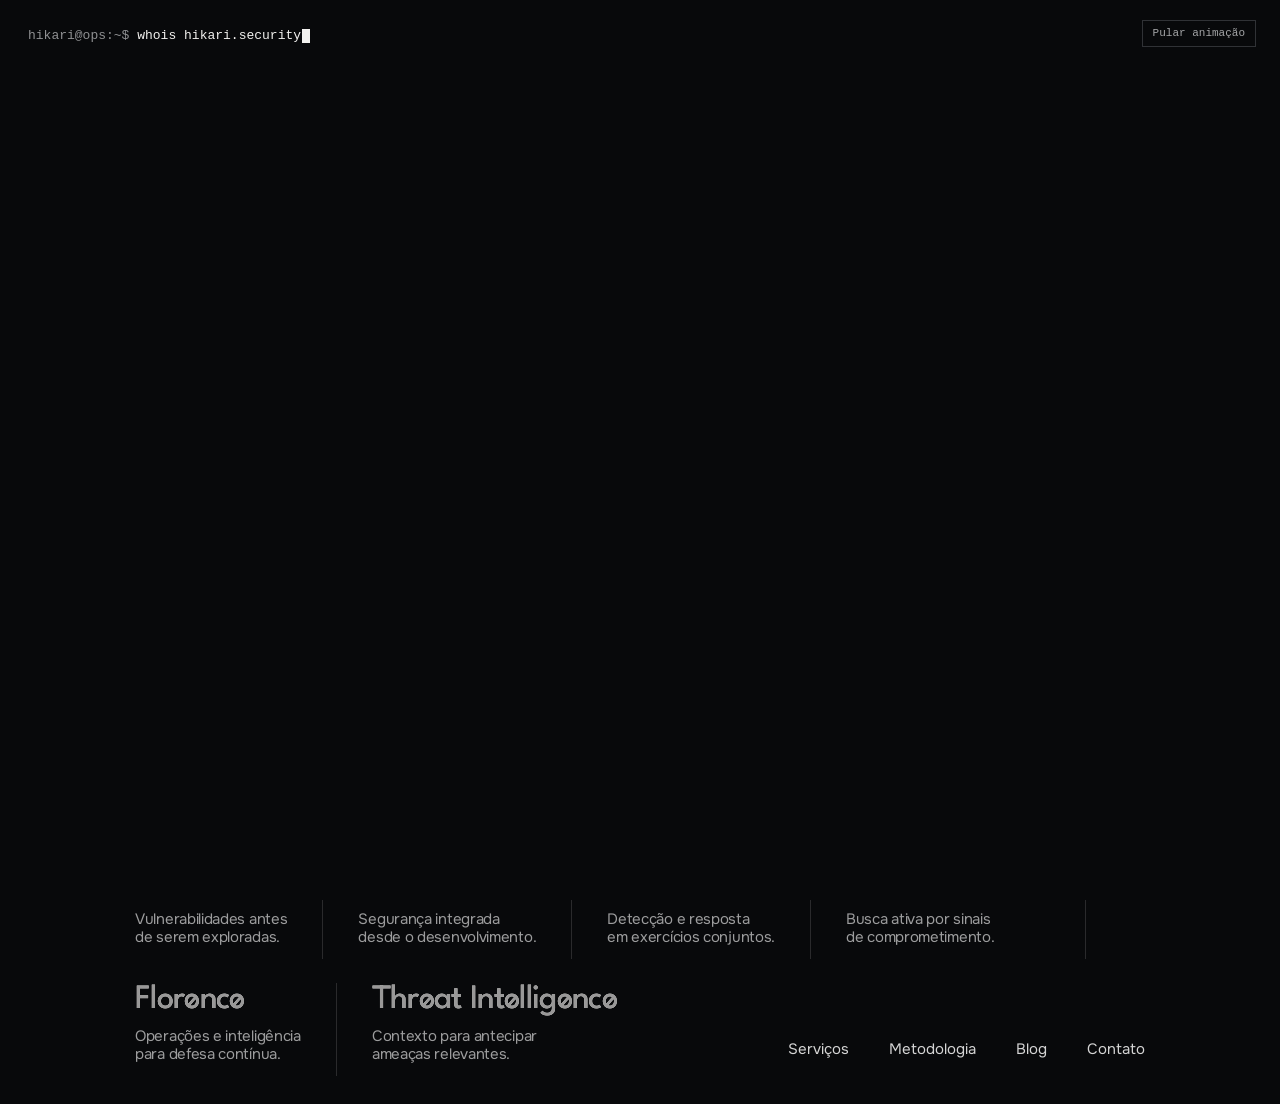
==== index.html @ 9b448c5d "Hikari site: landing, inner pages, ASCII hero and terminal transitions" ====
<!doctype html>
<html lang="pt-BR">
<head>
<meta charset="utf-8"><meta name="viewport" content="width=device-width,initial-scale=1">
<title>Hikari · Cibersegurança ofensiva e pentest</title>
<style>
@font-face{font-family:Switzer;src:url('./Switzer-400.woff2')}@font-face{font-family:Switzer;src:url('./Switzer-500.woff2');font-weight:500}@font-face{font-family:Instrument;src:url('./InstrumentSerif.woff2')}@font-face{font-family:Mono;src:url('./Geist-Mono-wght-400.woff2')}
:root{--bg:#08090b;--text:#f2f1ef;--muted:#96979a;--rule:#25272b;--rule-strong:#37393d;--surface:#0e1013}*{box-sizing:border-box}html{background:var(--bg);color:var(--text);font-family:Switzer,Arial,sans-serif}body{margin:0;min-width:320px;background:var(--bg)}button,input{font:inherit}button{cursor:pointer}.shell{width:min(100% - 160px,1268px);margin:auto;position:relative;border-left:1px solid var(--rule);border-right:1px solid var(--rule)}.cross{position:absolute;width:20px;height:20px;z-index:3}.cross:before,.cross:after{content:"";position:absolute;background:#3a3c40}.cross:before{width:20px;height:1px;top:10px}.cross:after{height:20px;width:1px;left:10px}.x1{left:-11px;top:70px}.x2{right:-11px;top:70px}.x3{left:-11px;bottom:-10px}.x4{right:-11px;bottom:-10px}.nav{height:80px;border-bottom:1px solid var(--rule);display:flex;align-items:center;padding:0 35px;gap:48px}.brand{font-weight:500;font-size:20px;letter-spacing:-.8px;color:#fff}.navlinks{display:flex;gap:28px;font-size:16px;color:#d7d7d7}.navlinks a{color:inherit;text-decoration:none}.start{margin-left:auto;color:#fff;background:transparent;border:1px solid #2b2d30;border-radius:12px;padding:12px 27px;font-size:15px}.stage{height:clamp(520px,calc(100dvh - 200px),753px);position:relative;border-bottom:1px solid var(--rule);background-image:linear-gradient(var(--rule) 1px,transparent 1px),linear-gradient(90deg,var(--rule) 1px,transparent 1px);background-size:100% 100%,50% 100%;}.dotband{position:absolute;top:0;left:0;right:0;height:94px;border-bottom:1px solid var(--rule);background-image:radial-gradient(#24262a 1px,transparent 1px);background-size:5px 5px;opacity:.65}.hero{position:absolute;left:54px;top:50%;width:520px;transform:translateY(-8%)}.hero h1{font-family:Instrument,Georgia,serif;font-size:34px;line-height:.95;font-weight:400;letter-spacing:-1.6px;margin:0 0 14px;color:#f7f5f1}.hero h1 em{font-style:normal;color:#fff}.desc{font-size:12px;line-height:1.35;max-width:260px;margin:0 0 26px;color:#f1f1ef}.ask{height:59px;display:flex;align-items:center;border:1px solid #292b2e;border-radius:12px;padding:7px 8px 7px 18px;width:520px;background:#0a0b0d}.ask input{border:0;outline:0;background:none;color:#fff;flex:1;min-width:0;font-size:16px}.ask input::placeholder{color:#737477}.ask button{background:#f4f4f2;color:#141517;border:0;border-radius:9px;height:41px;padding:0 18px;font-size:14px}.note{color:#8b8c8e;font-size:14px;margin:16px 0 0}.orb{position:absolute;right:76px;top:278px;width:470px;height:230px}.orb canvas{width:100%;height:100%}.version{position:absolute;right:26px;bottom:24px;color:#5f6062;font:12px Mono,monospace}.stats{height:130px;border-bottom:1px solid var(--rule);display:flex;align-items:center;padding:0 51px}.stat{height:93px;flex:0 0 166px;border-right:1px solid var(--rule);padding:0 35px 0 0;margin-right:35px}.stat:last-of-type{border:0}.stat strong{display:block;font:36px/1 Instrument,Georgia,serif;font-weight:400;margin-bottom:16px}.stat span{display:block;color:#999a9c;font-size:14px;line-height:1.2}.features{margin-left:auto;display:flex;gap:40px;font-size:15px;color:#d5d5d5;align-self:flex-end;margin-bottom:17px}.features a{color:inherit;text-decoration:none}.modal{position:fixed;inset:0;background:#0008;display:none;place-items:center;z-index:10}.modal.show{display:grid}.dialog{width:min(420px,calc(100% - 32px));background:#111316;border:1px solid #303236;border-radius:14px;padding:24px;box-shadow:0 24px 60px #000a}.dialog h2{font-family:Instrument,serif;font-size:30px;font-weight:400;margin:0 0 12px}.dialog p{color:#aaa;font-size:14px;line-height:1.5}.close{margin-top:18px;background:#f4f4f2;border:0;border-radius:8px;padding:10px 17px}.toast{position:fixed;right:20px;bottom:20px;display:none;background:#f4f4f2;color:#111;padding:12px 16px;border-radius:8px;font-size:14px;z-index:11}.toast.show{display:block}@media(max-width:900px){.shell{width:calc(100% - 64px)}.nav{padding:0 22px;gap:24px}.navlinks{gap:16px}.stage{height:840px;background-size:100% 100%,100% 100%}.hero{left:22px;top:380px;width:calc(100% - 44px)}.hero h1{font-size:60px}.ask{width:100%}.orb{right:0;top:150px;width:100%;height:200px}.stats{padding:0 22px}.stat{flex-basis:30%;padding-right:18px;margin-right:18px}.features{display:none}}@media(max-width:580px){.shell{width:calc(100% - 32px)}.nav{height:64px;padding:0 16px}.navlinks{display:none}.start{padding:10px 16px}.stage{height:760px}.dotband{height:70px}.hero{top:335px}.hero h1{font-size:51px}.desc{font-size:15px;margin-bottom:25px}.stats{height:auto;padding:25px 16px;align-items:flex-start;gap:10px}.stat{height:95px;flex:1;padding-right:10px;margin:0}.stat strong{font-size:28px}.stat span{font-size:12px}.x1,.x2{top:54px}}
</style>
<style>
/* P0 visual alignment: keep the standalone clone's existing structure and interactions. */
@media (min-width:901px){
  .stage{height:520px}
  .hero{top:112px;left:54px;width:474px;transform:none}
  .hero h1{width:270px;font-size:42px;line-height:1.2;letter-spacing:-.84px;margin-bottom:18px}
  .desc{font-size:16px;line-height:1.3;max-width:300px;margin-bottom:24px;letter-spacing:-.32px}
  .ask{width:474px;height:58px}
  .orb{right:-18px;top:87px;width:583px;height:407px}
  .stats{height:130px}
}
.orb{overflow:visible}
.orb canvas{position:absolute;inset:0}
.orb canvas+canvas{mix-blend-mode:screen;opacity:.72}
.brand{text-decoration:none}
@media (max-width:900px){
  .stage{height:620px}
  .hero{top:230px;transform:none}
  .hero h1{width:270px;font-size:42px;line-height:1.2;letter-spacing:-.84px}
  .orb{top:68px;width:100%;height:230px}
  .desc{font-size:15px;line-height:1.3}
}
@media (max-width:580px){
  .shell{width:calc(100% - 66px)}
  .nav{height:64px;padding:0 16px}
  .stage{height:610px}
  .dotband{height:58px}
  .hero{left:16px;top:220px;width:calc(100% - 32px)}
  .hero h1{width:250px;font-size:42px}
  .desc{max-width:298px;margin-bottom:20px}
  .ask{width:100%;height:58px}
  .note{font-size:13px;line-height:1.35}
  .note .desktop-note{display:none}
  .note .mobile-note{display:inline}
  .orb{top:66px;right:-10px;width:calc(100% + 20px);height:210px}
  .stats{height:auto;padding:25px 16px;align-items:flex-start;gap:10px}
  .stat{height:95px;flex:1;padding-right:10px;margin:0}
  .stat strong{font-size:28px}
  .stat span{font-size:12px}
}
</style>
<style>
/* v2 calibration: match the reference grid without hard-coded mobile overlap. */
.mobile-note{display:none}
.desc{max-width:448px;text-wrap:pretty}
.ask button{overflow:hidden}
.roll{display:grid;line-height:1.2;min-height:1.2em;place-items:center}
.roll>span{grid-area:1/1;transition:transform .24s ease,opacity .24s ease}
.roll>span+span{transform:translateY(120%);opacity:0}
.ask button:hover .roll>span:first-child,.ask button:focus-visible .roll>span:first-child{transform:translateY(-120%);opacity:0}
.ask button:hover .roll>span+span,.ask button:focus-visible .roll>span+span{transform:translateY(0);opacity:1}
@media (min-width:901px){
  .stage{height:538px}
  .hero{top:50%;left:54px;width:clamp(425px,37vw,519px);transform:translateY(-50%)}
  .hero h1{width:auto;font-size:62px;line-height:1.2;letter-spacing:-1.24px;margin-bottom:21px}
  .desc{font-size:16px;line-height:1.3;letter-spacing:-.32px;margin-bottom:24px}
  .ask{width:100%;height:58px}
  .orb{right:calc(50% - 560px);top:42%;width:583px;height:407px}
  .stats{height:130px}
}
@media (max-width:900px){
  .shell{width:calc(100% - 64px)}
  .stage{height:571px;background-size:100% 100%,100% 100%}
  .dotband{height:58px}
  .hero{left:50%;top:61px;width:min(332px,calc(100% - 80px));transform:none;translate:-50% 0;text-align:center}
  .hero h1{width:auto;font-size:42px;line-height:1.2;letter-spacing:-.84px;white-space:nowrap}
  .desc{max-width:300px;margin-left:auto;margin-right:auto}
  .ask{width:100%}
  .orb{display:none}
  .stats{height:auto;min-height:209px;padding:32px 16px;display:grid;grid-template-columns:repeat(2,minmax(0,1fr));align-items:start;gap:32px 24px}
  .stat{height:auto;min-height:92px;flex:none;width:auto;padding:0;margin:0;border:0;text-align:center}

  .stat strong{font-size:28px;margin-bottom:10px}
  .stat span{font-size:14px}
  .features{display:none}
}
@media (max-width:580px){
  .nav{height:42px;padding:0 10px}
  .brand{font-size:18px;letter-spacing:-.72px}
  .start{padding:7px 14px;font-size:14px}
  .stage{height:593px}
  .hero{top:83px;width:min(332px,calc(100% - 80px))}
  .note{font-size:14px}
  .stats{padding:32px 16px;gap:32px 18px}
  .x1,.x2{top:54px}
}
@media (prefers-reduced-motion:reduce){.roll>span{transition:none}}
</style>
<style>
/* Hikari landing geometry: a restrained security surface built on the existing visual base. */
.shell{width:calc(100% - 160px);max-width:1920px;border:0}.nav{height:80px;padding:0 35px;border-bottom:1px solid rgba(144,144,144,.18);border-top:0}.stage{height:730px;background-image:none;border:0;border-bottom:1px solid rgba(144,144,144,.18)}.stage:after{display:block;content:"";position:absolute;top:0;bottom:0;left:35%;width:1px;background:rgba(144,144,144,.18);pointer-events:none}.stats{height:130px;padding:0 55px;border:0}
.hero{left:55px;top:25px;width:min(560px,calc(50% - 40px));transform:none}
.hero h1{font-size:52px;line-height:1.2;letter-spacing:-1.04px;margin-bottom:21px}.desc{width:min(448px,100%);max-width:none;font-size:16px;line-height:1.3;letter-spacing:-.32px;margin-bottom:24px}.ask{width:100%;height:auto;min-height:0;padding:12px;background:rgba(255,255,255,.02);border-color:rgba(255,255,255,.1);display:grid;grid-template-columns:1fr auto;gap:8px;align-items:end}.contact-fields{display:grid;grid-template-columns:1fr;gap:8px}.contact-fields input,.contact-fields textarea,.phone-field select{min-width:0;border:1px solid rgba(255,255,255,.1);border-radius:7px;background:rgba(255,255,255,.02);color:var(--text);padding:10px 12px;font-size:13px;outline:none}.phone-field{display:grid;grid-template-columns:86px 1fr;gap:8px;min-width:0}.phone-field select{width:100%;appearance:auto}.phone-field input{width:100%}.contact-fields textarea{height:96px;min-height:96px;margin-top:16px;resize:none;line-height:1.45;scrollbar-gutter:stable}.contact-fields input::placeholder,.contact-fields textarea::placeholder,.phone-field input::placeholder{color:rgba(255,255,255,.42)}.ask button{height:auto;padding:10px 18px;font-size:15px;font-weight:500;letter-spacing:-.3px}.note{font-size:14px;line-height:1.3;letter-spacing:-.28px;color:rgba(255,255,255,.45);margin:20px 0 0}
.orb{left:75%;right:auto;top:50%;width:clamp(270px,31.5%,540px);height:auto;aspect-ratio:583/407;transform:translate(-50%,-50%)}.version{right:24px;bottom:20px;color:rgba(255,255,255,.35)}
.stats{height:165px;padding:0 55px;border:0;border-top:1px solid rgba(144,144,144,.18)}.stat{flex-basis:135px;padding-right:35px;margin-right:35px;border-color:rgba(144,144,144,.25)}.stat strong{font-size:34px;letter-spacing:-.68px;margin-bottom:10px}.stat span{font-size:15px;letter-spacing:-.3px;color:rgba(255,255,255,.6)}
.start .roll,.ask .roll{display:grid;line-height:1.2;min-height:1.2em;place-items:center}.start .roll>span,.ask .roll>span{grid-area:1/1;transition:transform .24s ease,opacity .24s ease}.start .roll>span+span,.ask .roll>span+span{transform:translateY(120%);opacity:0}.start:hover .roll>span:first-child,.start:focus-visible .roll>span:first-child,.ask button:hover .roll>span:first-child,.ask button:focus-visible .roll>span:first-child{transform:translateY(-120%);opacity:0}.start:hover .roll>span+span,.start:focus-visible .roll>span+span,.ask button:hover .roll>span+span,.ask button:focus-visible .roll>span+span{transform:translateY(0);opacity:1}
@media(max-width:900px){.shell{width:calc(100% - 64px)}.nav{height:42px;padding:0 10px}.navlinks{display:none}.start{padding:7px 14px;font-size:14px}.stage{height:575px}.stage:after{display:none}.dotband{height:53px}.hero{left:50%;top:83px;width:calc(100vw - 80px);max-width:332px;transform:translateX(-50%);translate:none;text-align:center}.hero h1{font-size:42px;line-height:1.2;letter-spacing:-.84px;white-space:normal}.desc{max-width:300px;margin:0 auto 39px}.ask{width:calc(100vw - 93px);display:block;height:auto;min-height:0;padding:8px}.contact-fields{grid-template-columns:1fr}.contact-fields textarea{grid-column:auto}.ask button{display:block;width:100%;margin-top:8px}.note{font-size:14px}.orb{display:none}.stats{height:auto;min-height:227px;padding:20px 32px 32px;display:grid;grid-template-columns:repeat(2,minmax(0,1fr));align-items:start;gap:32px 24px}.stat{height:auto;min-height:92px;flex:none;width:auto;padding:0;margin:0;border:0;text-align:center}.stat strong{font-size:28px;margin-bottom:10px}.stat span{font-size:14px}.features{display:none}.x1,.x2{top:32px}}
@media(max-width:580px){.shell{width:calc(100% - 64px)}.hero{top:83px}.stats{padding:20px 32px 32px}.x1,.x2{top:32px}}
</style>
<style>
/* Orb responsive: preserve the reference's tilt while scaling its canvas envelope. */
@media(max-width:900px){.stage:after{display:none}.stage{height:auto;min-height:760px;padding-bottom:34px}.version{display:none}.ascii-eye-canvas{left:50%;top:90px;width:min(78vw,300px)!important;height:auto!important;max-height:none;transform:translateX(-50%);z-index:1}.hero{top:390px!important;z-index:3}}
@media(max-width:580px){.stage{height:auto;min-height:760px;padding-bottom:34px}.ascii-eye-canvas{top:90px;width:min(78vw,300px)!important;max-height:none}.hero{top:390px!important}}
@keyframes hikari-glitch-top{0%,82%,100%{transform:translate(0);clip-path:inset(0 0 68% 0)}84%{transform:translate(-4px,-1px);clip-path:inset(0 0 42% 0)}88%{transform:translate(3px,1px);clip-path:inset(0 0 76% 0)}92%{transform:translate(-2px,0);clip-path:inset(0 0 55% 0)}}
@keyframes hikari-glitch-bottom{0%,78%,100%{transform:translate(0);clip-path:inset(72% 0 0 0)}80%{transform:translate(4px,1px);clip-path:inset(48% 0 0 0)}85%{transform:translate(-3px,-1px);clip-path:inset(82% 0 0 0)}90%{transform:translate(2px,0);clip-path:inset(61% 0 0 0)}}
.glitch-word{position:relative;display:inline-block;color:var(--text)}
.glitch-word:before,.glitch-word:after{content:attr(data-text);position:absolute;inset:0;pointer-events:none;opacity:.7}
.glitch-word:before{color:#d8d8d8;animation:hikari-glitch-top 3.8s steps(1,end) infinite}
.glitch-word:after{color:#737373;animation:hikari-glitch-bottom 2.9s steps(1,end) infinite}
@media(prefers-reduced-motion:reduce){.glitch-word:before,.glitch-word:after{animation:none;opacity:0}}
.glitch-service{position:relative;display:inline-block}.glitch-service:before,.glitch-service:after{content:attr(data-text);position:absolute;inset:0;pointer-events:none;opacity:.65}.glitch-service:before{color:#d8d8d8;animation:hikari-glitch-top 4.6s steps(1,end) infinite}.glitch-service:after{color:#737373;animation:hikari-glitch-bottom 3.7s steps(1,end) infinite}@media(prefers-reduced-motion:reduce){.glitch-service:before,.glitch-service:after{animation:none;opacity:0}}

/* Country selector: monochrome, consistent with the form controls, and keyboard-visible. */
.phone-field{grid-template-columns:minmax(104px,112px) minmax(0,1fr)}
.phone-field select{appearance:none;-webkit-appearance:none;padding-right:30px;cursor:pointer;background-color:rgba(255,255,255,.02);background-image:linear-gradient(45deg,transparent 50%,rgba(255,255,255,.72) 50%),linear-gradient(135deg,rgba(255,255,255,.72) 50%,transparent 50%);background-position:calc(100% - 15px) 50%,calc(100% - 10px) 50%;background-size:5px 5px,5px 5px;background-repeat:no-repeat}
.phone-field select:hover{border-color:rgba(255,255,255,.28);background-color:rgba(255,255,255,.05)}
.phone-field select:focus-visible,.phone-field input:focus-visible,.contact-fields input:focus-visible,.contact-fields textarea:focus-visible{border-color:rgba(255,255,255,.72);box-shadow:0 0 0 2px rgba(255,255,255,.12)}
/* The option list is an OS-drawn popup: Chromium themes it from color-scheme,
   so styling option alone leaves it unreadable over a dark UI. */
html{color-scheme:dark}
.phone-field select{color-scheme:dark}
.phone-field select option{background:#0e1013;color:#f2f1ef}
.phone-field select option:checked{background:#2a2d31;color:#fff}
.navlinks a,.features a,.locale a,.brand{position:relative;transition:color .24s ease,opacity .24s ease}.navlinks a::after,.features a::after,.locale a::after,.brand::after{content:"";position:absolute;left:0;right:0;bottom:-7px;height:1px;background:currentColor;transform:scaleX(0);transform-origin:left;transition:transform .28s cubic-bezier(.22,.61,.36,1),opacity .24s ease;opacity:.72}.navlinks a:hover,.navlinks a:focus-visible,.features a:hover,.features a:focus-visible,.locale a:hover,.locale a:focus-visible,.brand:hover,.brand:focus-visible{color:#fff}.navlinks a:hover::after,.navlinks a:focus-visible::after,.features a:hover::after,.features a:focus-visible::after,.locale a:hover::after,.locale a:focus-visible::after,.brand:hover::after,.brand:focus-visible::after{transform:scaleX(1)}.navlinks a:focus-visible,.features a:focus-visible,.locale a:focus-visible,.brand:focus-visible{outline:1px solid #f2f1ef;outline-offset:5px}.start{transition:background-color .24s ease,border-color .24s ease,color .24s ease,transform .24s ease}.start:hover,.start:focus-visible{background:#f2f1ef;border-color:#f2f1ef;color:#08090b;transform:translateY(-1px)}
textarea,select{scrollbar-width:thin;scrollbar-color:#8f9092 #111316}*::-webkit-scrollbar{width:8px;height:8px}*::-webkit-scrollbar-track{background:#111316}*::-webkit-scrollbar-thumb{background:#737477;border:2px solid #111316;border-radius:4px}*::-webkit-scrollbar-thumb:hover{background:#f2f1ef}
@media(min-width:901px){.phone-field{grid-template-columns:112px minmax(0,1fr);gap:8px}.phone-field select,.phone-field input{height:40px;padding-block:0}.ask button{padding-inline:14px}}
@media(max-width:900px){.phone-field{grid-template-columns:minmax(112px,120px) minmax(0,1fr)}}
@media(max-width:390px){.phone-field{grid-template-columns:112px minmax(0,1fr)}.phone-field select,.phone-field input{padding-left:10px;padding-right:10px}}
/* Boot sequence: a real terminal session — full-bleed, text flowing from the
   top-left, commands typed a character at a time, output on the next line. */
.boot-screen{position:fixed;inset:0;z-index:99999;display:block;overflow:hidden;
background:#08090b;color:#f2f1ef;transition:opacity .45s ease,visibility .45s ease}
.boot-screen.is-done{opacity:0;visibility:hidden;pointer-events:none}
.boot-window{width:100%;height:100%;border:0;background:transparent;box-shadow:none}
.boot-titlebar{display:block;padding:0;border:0}
.boot-status{display:none}
.boot-skip{position:fixed;top:20px;right:24px;z-index:2;border:1px solid #303236;background:transparent;
color:#a4a5a7;padding:7px 10px;font:11px/1 ui-monospace,SFMono-Regular,Menlo,Consolas,monospace;cursor:pointer}
.boot-skip:hover,.boot-skip:focus-visible{border-color:#f2f1ef;color:#f2f1ef}
.boot-output{min-height:0;padding:26px 28px;
font:13px/1.55 ui-monospace,SFMono-Regular,Menlo,Consolas,monospace;overflow:hidden}
.boot-line{display:block;white-space:pre-wrap;word-break:break-word}
.boot-line .prompt{color:#8f9092}
.boot-line .cmd{color:#f2f1ef}
.boot-line.result{color:#a4a5a7}
.boot-cursor{display:inline-block;width:.6em;height:1.05em;margin-left:1px;vertical-align:text-bottom;
background:#f2f1ef;animation:boot-cursor 1s steps(1,end) infinite}
@keyframes boot-cursor{50%{opacity:0}}
@media(max-width:580px){.boot-output{padding:20px 14px;font-size:11px;line-height:1.5}.boot-skip{top:14px;right:14px}}
</style>
<style>
@font-face{font-family:HikaSans;src:url('./fonts/HikaSans-Regular.woff2') format('woff2');font-weight:400;font-style:normal;font-display:swap}
@font-face{font-family:HikaSans;src:url('./fonts/HikaSans-Bold.woff2') format('woff2');font-weight:700;font-style:normal;font-display:swap}
@font-face{font-family:Onest;src:url('./fonts/Onest-Variable.ttf') format('truetype');font-weight:100 900;font-style:normal;font-display:swap}
html,body{font-family:Onest,Arial,sans-serif}
.brand,.hero h1,.stat strong{font-family:HikaSans,Arial,sans-serif}
.hero h1{font-family:Onest,Arial,sans-serif}
.locale{margin-left:auto;display:flex;align-items:center;gap:8px;font:500 12px/1 Onest,Arial,sans-serif;letter-spacing:.08em;color:rgba(255,255,255,.52);text-transform:uppercase}.locale a{color:#f2f1ef;text-decoration:none}.locale a:hover,.locale a:focus-visible{color:#fff;text-decoration:underline;text-underline-offset:4px}.locale a:focus-visible{outline:1px solid #f2f1ef;outline-offset:5px}
.hero h1{font-weight:400}.hika-e{font-family:Onest,Arial,sans-serif;font-weight:500;letter-spacing:-.03em}
.brand{font-size:24px;letter-spacing:-.96px}
.orb-replica{position:absolute;z-index:2;width:clamp(120px,15%,230px);aspect-ratio:583/407;pointer-events:none;opacity:.82;filter:contrast(1)}.orb-replica canvas{display:block;width:100%;height:100%;transform-origin:center}.replica-a{left:61%;top:25%;transform:rotate(-18deg) scale(.86)}.replica-b{left:78%;top:67%;transform:rotate(22deg) scale(.64);opacity:.62}.replica-c{left:57%;top:76%;transform:rotate(8deg) scale(.5);opacity:.5}
@media(max-width:900px){.orb-replica{width:clamp(82px,24vw,120px);opacity:.5}.replica-a{left:18%;top:10%;transform:rotate(-20deg) scale(.82)}.replica-b{left:66%;top:18%;transform:rotate(24deg) scale(.65)}.replica-c{left:47%;top:3%;transform:rotate(8deg) scale(.5)}}
@media(prefers-reduced-motion:reduce){.orb-replica{opacity:.18}}
.orb,.orb-replica{display:none!important}
.ascii-eye{display:none!important}
/* Hero art: a fixed character grid, so the font-size is fitted to the panel in JS. */
.ascii-art{display:block;position:absolute;z-index:2;right:3%;left:auto;top:52%;margin:0;
white-space:pre;letter-spacing:0;line-height:1.2;font-family:ui-monospace,SFMono-Regular,Menlo,Consolas,monospace;
transform:translateY(-50%);pointer-events:none;color:#c9cacc}
.ascii-art span{font:inherit}
@media(max-width:900px){.ascii-art{left:50%;right:auto;top:150px;transform:translateX(-50%);z-index:1}.hero{top:390px!important;z-index:3}}.desc,.note,.ask,.ask input,.ask select,.ask textarea,.ask button,.stat span,.features,.version,.modal,.toast{font-family:Onest,Arial,sans-serif}
/* Restore the original compact service rail: no carousel controls or card transforms. */
.ask{display:block;grid-template-columns:none}.ask button{display:block;width:max-content;margin:8px 0 0 auto}
.services-rail{display:flex;align-items:stretch;gap:0;overflow:visible}.services-controls{display:none}.service-card{display:none}.services-rail .stat{display:block}
@media(max-width:900px){.services-rail{display:grid;grid-template-columns:repeat(2,minmax(0,1fr));gap:24px 16px}.services-rail .stat{display:block}}
@media(prefers-reduced-motion:reduce){.navlinks a,.features a,.locale a,.brand,.start,.ask button,.stat,.service-card,.service-card a{transition:none!important}}
@media(max-width:900px){
  .shell{width:calc(100% - 40px);max-width:none}
  .stage{height:auto;min-height:880px;padding-bottom:34px}
  .hero{width:min(100% - 32px,420px)}
  .hero h1{font-size:clamp(34px,10vw,48px);line-height:1.08;letter-spacing:-.04em}
  .desc{font-size:clamp(14px,3.8vw,16px);line-height:1.4}
  .note{font-size:clamp(13px,3.5vw,14px);line-height:1.4}
  .ask{width:100%}
  .stats{padding-inline:20px}
}
@media(max-width:580px){
  .shell{width:calc(100% - 32px)}
  .brand{font-size:21px;letter-spacing:-.84px}
  .stage{min-height:900px}
  .hero{top:260px;width:calc(100% - 24px)}
  .hero h1{font-size:clamp(31px,10.8vw,42px)}
  .desc{max-width:100%;margin-bottom:28px}
  .ask{padding:9px}
  .phone-field{grid-template-columns:minmax(104px,112px) minmax(0,1fr)}
  .stats{padding-inline:16px;gap:28px 12px}
  .stat strong{font-size:clamp(24px,8vw,30px)}
  .stat span{font-size:12px;line-height:1.35}
}
</style>
<style>
.layout-reference-fix .x{display:none}
@media(min-width:901px){.dotband{height:0!important;background:none!important;border:0!important}.stage{border-top:0!important}}

/* Responsive pass: the hero was absolutely positioned inside a fixed-height
   stage, so below ~1440px it grew past the stage and collided with the
   services row. Put it back in flow — a 2-column grid on wide screens, a
   single column below 1000px (two columns get cramped before that) — and the
   stage sizes to its own content. */
@media(min-width:1000px){
  .stage{height:auto!important;min-height:620px;display:grid;
    grid-template-columns:minmax(0,46%) minmax(0,54%);align-items:center;padding:56px 0}
  .hero{position:static!important;top:auto!important;left:auto!important;
    width:auto!important;max-width:none;padding:0 24px 0 55px;transform:none!important;translate:none!important}
  /* The headline shares the row with the art now: scale it to the column so
     'questão de' stops breaking a word onto its own line. */
  .hero h1{font-size:clamp(32px,3.3vw,52px)}
  .ascii-art{position:static!important;transform:none!important;justify-self:center;align-self:center;margin:0}
  .stage:after{display:none}
  .stats{height:auto;min-height:130px;padding-block:28px;flex-wrap:wrap;row-gap:24px}
  .stat{flex-basis:auto;min-width:140px}
  .features{margin-left:auto}
}
@media(max-width:999px){
  .stage{height:auto!important;min-height:0!important;display:flex;flex-direction:column;
    align-items:center;padding:24px 16px 40px;gap:24px}
  .stage:after{display:none}
  .hero{position:static!important;top:auto!important;left:auto!important;
    width:100%!important;max-width:460px;margin:0 auto;transform:none!important;translate:none!important;text-align:center}
  .hero h1{font-size:clamp(31px,6vw,46px)}
  .ascii-art{position:static!important;transform:none!important;margin:0 auto;order:-1}
  .version{display:none}
  .stats{height:auto;min-height:0;padding:28px 20px;display:grid;
    grid-template-columns:repeat(auto-fit,minmax(150px,1fr));gap:24px 20px}
  .stat{width:auto;margin:0;padding:0;border:0;text-align:left}
}
</style>
<style>
/* Inner pages are real files now: keep the section nav reachable at every width.
   On mobile the header links collapse, so .features carries the navigation instead. */
.navlinks{font-size:15px;letter-spacing:-.3px}
@media(max-width:900px){
  .features{display:flex!important;grid-column:1/-1;justify-content:center;flex-wrap:wrap;gap:14px 20px;margin:0;padding-top:4px;align-self:auto;font-size:15px}
  .features a{color:#d7d7d7;text-decoration:none;padding:4px 0}
}
</style>
</head>
<body>
<div class="boot-screen" id="bootScreen" role="status" aria-live="polite"><div class="boot-window"><div class="boot-titlebar"><span class="boot-status">HIKARI / SECURITY OPS</span><button class="boot-skip" id="bootSkip" type="button">Pular animação</button></div><div class="boot-output" id="bootOutput"></div></div></div>
<main class="shell">
  <header class="nav" aria-label="Navegação principal"><a class="brand" href="#top">Hikari</a><div class="locale" aria-label="Idioma"><span aria-current="page">PT-BR</span><span aria-hidden="true">/</span><span lang="en">EN</span></div></header>
  <i class="cross x1"></i><i class="cross x2"></i>
  <section class="stage" id="top"><div class="dotband"></div><div class="hero"><h1><span>Não é uma <span class="glitch-word" data-text="questão">questão</span> d<span class="hika-e">e</span></span><br><em>“s<span class="hika-e">e</span>”, mas d<span class="hika-e">e</span> <span class="glitch-word" data-text="quando">quando</span> vão <span class="hika-e">e</span>ncontrar sua br<span class="hika-e">e</span>cha.</em></h1><p class="desc">Enquanto você lê isto, bots e hackers com IA testam suas defesas. Antecipe-se com pentests e inteligência ofensiva para blindar seu negócio antes do impacto real.</p><p class="note"><span class="desktop-note">Cada dia sem testar sua segurança é uma brecha aberta para o prejuízo. Descubra seu nível real de exposição em uma conversa rápida.</span><span class="mobile-note">Descubra seu nível real de exposição em uma conversa rápida.</span></p><form class="ask"><div class="contact-fields"><input type="email" aria-label="Seu e-mail" placeholder="Seu e-mail" required><div class="phone-field"><select aria-label="Código do país" required><option value="+55" selected>BR +55</option><option value="+1">US +1</option><option value="+1-ca">CA +1</option><option value="+52">MX +52</option><option value="+44">GB +44</option><option value="+351">PT +351</option><option value="+34">ES +34</option><option value="+33">FR +33</option><option value="+49">DE +49</option><option value="+39">IT +39</option><option value="+31">NL +31</option><option value="+41">CH +41</option><option value="+46">SE +46</option><option value="+47">NO +47</option><option value="+45">DK +45</option><option value="+48">PL +48</option><option value="+30">GR +30</option><option value="+7">RU +7</option><option value="+81">JP +81</option><option value="+82">KR +82</option><option value="+86">CN +86</option><option value="+91">IN +91</option><option value="+61">AU +61</option><option value="+64">NZ +64</option><option value="+27">ZA +27</option><option value="+971">AE +971</option><option value="+972">IL +972</option><option value="+234">NG +234</option><option value="+254">KE +254</option><option value="+54">AR +54</option><option value="+56">CL +56</option><option value="+57">CO +57</option><option value="+51">PE +51</option></select><input type="tel" aria-label="Seu número com DDD" placeholder="DDD + número" inputmode="numeric" autocomplete="tel-national" pattern="[0-9]{10,11}" maxlength="11" title="Digite o DDD e o número, somente números" required></div><textarea rows="4" aria-label="Descreva seu desafio de segurança" placeholder="Mensagem" required></textarea></div><button type="submit"><span class="roll"><span>Iniciar conversa</span><span aria-hidden="true">Enter ↵</span></span></button></form></div><div class="orb"><canvas id="orb" aria-hidden="true"></canvas><canvas id="orbGlow" aria-hidden="true"></canvas></div><div class="ascii-eye" role="img" aria-label="Olho em arte ASCII">            .·░▒▓████▓▒░·.
    </div><pre class="ascii-art" id="asciiArt" role="img" aria-label="Cena ASCII animada"></pre></section>
  <section class="stats" id="servicos"><div class="stat"><strong class="glitch-service" data-text="Pentest">Pentest</strong><span>Vulnerabilidades antes<br>de serem exploradas.</span></div><div class="stat"><strong class="glitch-service" data-text="AppSec">AppSec</strong><span>Segurança integrada<br>desde o desenvolvimento.</span></div><div class="stat"><strong class="glitch-service" data-text="Purple Team">Purple Team</strong><span>Detecção e resposta<br>em exercícios conjuntos.</span></div><div class="stat"><strong class="glitch-service" data-text="Threat Hunting">Threat Hunting</strong><span>Busca ativa por sinais<br>de comprometimento.</span></div><div class="stat"><strong class="glitch-service" data-text="Florence">Florence</strong><span>Operações e inteligência<br>para defesa contínua.</span></div><div class="stat"><strong class="glitch-service" data-text="Threat Intelligence">Threat Intelligence</strong><span>Contexto para antecipar<br>ameaças relevantes.</span></div><nav class="features"><a href="./servicos.html">Serviços</a><a href="./metodologia.html">Metodologia</a><a href="./blog.html">Blog</a><a href="./contato.html">Contato</a></nav></section>
</main>
<div class="modal" id="modal"><div class="dialog"><h2>Vamos mapear o risco.</h2><p>Conte brevemente o que você quer proteger. A Hikari retorna com o próximo passo mais direto para avaliar sua superfície de ataque.</p><button class="close" data-close>Fechar</button></div></div><div class="toast" id="toast"></div>
<script>
const canvas=document.querySelector('#orb'),ctx=canvas.getContext('2d'),glow=document.querySelector('#orbGlow'),gctx=glow.getContext('2d');
const cfg={count:1000,particleSize:4,colors:['#ece8e1','#8d949c'],outerRadius:75,tilt:78,tiltSideway:130,trail:50,orbitSpeed:4,voidRadius:35,voidX:50,voidY:50,ec:1300};let particles=[],frame=0,last=performance.now(),dpr=1,w=600,h=600;
function resize(){const r=canvas.getBoundingClientRect();w=r.width;h=r.height;dpr=Math.min(devicePixelRatio||1,1.5);for(const c of [canvas,glow]){c.width=Math.round(w*dpr);c.height=Math.round(h*dpr);c.style.width=w+'px';c.style.height=h+'px'}}
function reset(){const inner=cfg.voidRadius,outer=inner+(Math.min(100,cfg.outerRadius)/100)*(w/2-inner);particles=Array.from({length:cfg.count},()=>({angle:Math.random()*Math.PI*2,radius:inner+Math.random()**2*(outer-inner),height:(Math.random()-.5)*16,speedOffset:.75+Math.random()*.5,colorIdx:Math.floor(Math.random()*cfg.colors.length)}))}
function draw(now){const dt=Math.min((now-last)/16.667,3);last=now;const scale=w/2,ix=cfg.voidX/100*w,iy=cfg.voidY/100*h,inner=cfg.voidRadius,outer=inner+(Math.min(100,cfg.outerRadius)/100)*(scale-inner),baseSize=.5+(Math.max(1,Math.min(50,cfg.particleSize))-1)*.08163265306122448,sa=cfg.tilt*Math.PI/180,sy=cfg.tiltSideway*Math.PI/180,fade=Math.max(.02,1-cfg.trail/50*.98);ctx.setTransform(dpr,0,0,dpr,0,0);gctx.setTransform(dpr,0,0,dpr,0,0);ctx.globalCompositeOperation='destination-out';ctx.fillStyle=`rgba(0,0,0,${fade})`;ctx.fillRect(0,0,w,h);ctx.globalCompositeOperation='source-over';gctx.globalCompositeOperation='destination-out';gctx.fillStyle=`rgba(0,0,0,${fade})`;gctx.fillRect(0,0,w,h);gctx.globalCompositeOperation='source-over';const front=[],back=[];for(const p of particles){const n=Math.sqrt(inner/Math.max(p.radius,10)),speed=cfg.orbitSpeed*n*p.speedOffset;p.angle+=speed*.012*dt;p.radius-=0.0*dt;if(p.radius<inner){p.radius=outer*.7+Math.random()*.3*outer;p.angle=Math.random()*Math.PI*2;p.height=(Math.random()-.5)*16}const x=Math.cos(p.angle)*p.radius,z=p.height,y=Math.sin(p.angle)*p.radius,m=z*Math.cos(sa)+y*Math.sin(sa),q=-z*Math.sin(sa)+y*Math.cos(sa),xx=x*Math.cos(sy)-m*Math.sin(sy),zz=x*Math.sin(sy)+m*Math.cos(sy),k=cfg.ec/(cfg.ec+q),px=ix+xx*k,py=iy+q*k;if(px<-30||px>w+30||py<-30||py>h+30)continue;const size=Math.max(.3,baseSize*k),alpha=Math.max(.35,1-(q+outer)/(2*outer)*.45),item={x:px,y:py,size,alpha,z:q,color:cfg.colors[p.colorIdx%cfg.colors.length]};(q>=0?front:back).push(item)}front.sort((a,b)=>b.z-a.z);back.sort((a,b)=>b.z-a.z);for(const p of front){ctx.globalAlpha=p.alpha;ctx.fillStyle=p.color;ctx.beginPath();ctx.arc(p.x,p.y,p.size,0,Math.PI*2);ctx.fill()}ctx.globalAlpha=1;const black=ctx.createRadialGradient(ix-inner*.25,iy-inner*.3,inner*.05,ix,iy,inner);black.addColorStop(0,'rgba(18,18,18,1)');black.addColorStop(.65,'rgba(0,0,0,1)');black.addColorStop(.92,'rgba(18,18,18,1)');black.addColorStop(1,'rgba(18,18,18,.9)');ctx.fillStyle=black;ctx.beginPath();ctx.arc(ix,iy,inner,0,Math.PI*2);ctx.fill();const rim=ctx.createRadialGradient(ix,iy,inner*.88,ix,iy,inner*1.02);rim.addColorStop(0,'transparent');rim.addColorStop(.6,'rgba(180,180,200,.06)');rim.addColorStop(.85,'rgba(180,180,200,.12)');rim.addColorStop(1,'transparent');ctx.fillStyle=rim;ctx.beginPath();ctx.arc(ix,iy,inner*1.02,0,Math.PI*2);ctx.fill();for(const p of back){gctx.globalAlpha=p.alpha;gctx.fillStyle=p.color;gctx.beginPath();gctx.arc(p.x,p.y,p.size,0,Math.PI*2);gctx.fill()}gctx.globalAlpha=1;frame=requestAnimationFrame(draw)}
addEventListener('resize',()=>{resize();reset()});resize();reset();requestAnimationFrame(draw);
const modal=document.querySelector('#modal');document.querySelectorAll('[data-start]').forEach(b=>b.onclick=()=>modal.classList.add('show'));document.querySelector('[data-close]').onclick=()=>modal.classList.remove('show');modal.onclick=e=>{if(e.target===modal)modal.classList.remove('show')};document.querySelector('.ask').onsubmit=e=>{e.preventDefault();const v=e.target.querySelector('input').value.trim();if(!v)return;const toast=document.querySelector('#toast');toast.textContent='Pergunta recebida: '+v;toast.classList.add('show');e.target.reset();setTimeout(()=>toast.classList.remove('show'),2800)};
const countryField=document.querySelector('.phone-field select'),phoneField=document.querySelector('.phone-field input');function syncPhoneRule(){const brazil=countryField.value==='+55';phoneField.placeholder=brazil?'DDD + número':'Número local';phoneField.pattern=brazil?'[0-9]{10,11}':'[0-9]{6,15}';phoneField.maxLength=brazil?11:15;phoneField.title=brazil?'Digite o DDD de 2 dígitos e o número, somente números':'Digite o número local, somente números'}countryField.addEventListener('change',syncPhoneRule);phoneField.addEventListener('input',()=>{phoneField.value=phoneField.value.replace(/\D/g,'').slice(0,phoneField.maxLength)});syncPhoneRule();
const bootScreen=document.querySelector('#bootScreen'),bootOutput=document.querySelector('#bootOutput'),bootSkip=document.querySelector('#bootSkip');
let bootDone=false,bootTimers=[];
const PROMPT='hikari@ops:~$ ',TYPE_MS=14,ENTER_MS=120,NEXT_MS=90;
const bootLines=[['whois hikari.security','registry and ownership records queued'],['dig hikari.security ANY','A / MX / TXT / NS records mapped'],['dnsrecon -d hikari.security','subdomain surface prepared'],['nmap -sV --top-ports 100','authorized asset discovery initialized'],['rustscan --ulimit 5000','rapid port triage complete'],['naabu -host scope','exposed services indexed'],['theHarvester -d hikari.security','public references collected'],['spiderfoot -s hikari.security','OSINT correlation ready'],['maltego --workspace hikari','relationships loaded'],['hikari --mode offensive','surface analysis ready']];
const cursor=document.createElement('span');cursor.className='boot-cursor';
function wait(ms){return new Promise(r=>bootTimers.push(setTimeout(r,ms)))}
function finishBoot(){if(bootDone)return;bootDone=true;bootTimers.forEach(clearTimeout);bootScreen.classList.add('is-done');setTimeout(()=>bootScreen.remove(),500)}
/* One line at a time: prompt, then the command typed character by character,
   then its output on the following line — the cursor only ever sits at the end. */
async function runBoot(){
  const reduced=matchMedia('(prefers-reduced-motion: reduce)').matches;
  for(const [command,result] of bootLines){
    if(bootDone)return;
    const line=document.createElement('span');line.className='boot-line';
    const prompt=document.createElement('span');prompt.className='prompt';prompt.textContent=PROMPT;
    const cmd=document.createElement('span');cmd.className='cmd';
    line.append(prompt,cmd);bootOutput.append(line);line.append(cursor);
    if(reduced){cmd.textContent=command}
    else for(const ch of command){if(bootDone)return;cmd.textContent+=ch;line.append(cursor);await wait(TYPE_MS)}
    await wait(ENTER_MS);
    const out=document.createElement('span');out.className='boot-line result';out.textContent=result;
    bootOutput.append(out,cursor);
    await wait(NEXT_MS);
  }
  await wait(500);finishBoot();
}
bootSkip.onclick=finishBoot;runBoot();
(()=>{const source=document.querySelector('#orb'),glow=document.querySelector('#orbGlow'),copies=[...document.querySelectorAll('.orb-replica canvas')];if(!source||!copies.length)return;function fit(){for(const copy of copies){const r=copy.getBoundingClientRect(),scale=Math.min(devicePixelRatio||1,1.5);copy.width=Math.max(1,Math.round(r.width*scale));copy.height=Math.max(1,Math.round(r.height*scale))}}function mirror(){for(const copy of copies){const c=copy.getContext('2d'),w=copy.width,h=copy.height;c.clearRect(0,0,w,h);c.globalAlpha=.9;c.drawImage(source,0,0,source.width,source.height,0,0,w,h);c.globalCompositeOperation='screen';c.globalAlpha=.35;c.drawImage(glow,0,0,glow.width,glow.height,0,0,w,h);c.globalCompositeOperation='source-over'}requestAnimationFrame(mirror)}addEventListener('resize',fit);fit();mirror()})();
(()=>{const out=document.querySelector('#asciiArt');if(!out)return;
const FRAMES=[[["                ",0],["-",1],["      ",2],["     :",3],["?",1],["   <",3],["1t",1],["i><<-}j",3],["Cx",1],["]{(tuc",3],["CQZmOpY",1],["rrt({]-+",3],[">!;`  ",4],["                    ",3],["  !",2],["<<l",5],[" ",2],[" ",3],["    ",2],[" i",5],["  ",1],[" ",5],["       ",2],["iil",5],["                                                             \n",2],[" ",6],["               ",2],["?",1],["     ",2],["         l[",3],["}",1],["   ",3],[" ,",4],["+(tX",3],["Qj",1],["/jx",3],["zJCLQmwwwpwzu",1],["xj|{]-~",3],[">;,  ",4],["               ;",3],["~",2],["[[<",5],["  ",1],["   ",3],["     ",2],["l",5],["    ",1],["       ",2],["   ",3],["  ",1],[" ~~",5],["i                                                        \n",2],["   `i! ",5],["         ",2],["-",1],["   ",2],[" ",3],[" `",2],["           ; ",3],["  i",4],["]jz",3],["Qr",1],["fx",3],["vUQOmwbaahkb*mUzv",1],["xj(}-~",3],[">l,  ",4],["           ,",3],["-]",2],["+: ",1],["  ",3],["    ",2],[" ",3],[" ",2],["<-_+",5],["      ",2],[" ",3],["     ",2],["   ",3],["     ",2],[" :~",5],[">                                                     \n      ",2],[",  :!",5],["   ",2],["   ",3],[" l:",2],["    ",3],["`l",2],["l       <>`?(rz",3],["Cz",1],["ju",3],["vUQqMM#M",1],["%",7],["B$",8],["$",7],["WoqQCYz",1],["uj|",3],["u",1],["o",9],["p1",10],["~",4],["un",10],[" ",4],["        l",3],["}1",2],["i    ",3],["  ",2],["   ",3],["l",5],["! ",1],["    ",3],[" ",1],["  ",2],[" ",3],["                  ",2],[" ",3],[" <-",5],["  ",2],["                                                 \n      ",3],["    ",2],["  <",5],["  ",2],["   ",3],["<",2],["}",1],["       `: :;;l]}(",3],["nz",1],["j",3],["j",1],["(fx",3],["cULZb",1],["@",7],["$",11],["$$$$$",12],["$M",7],["okw0CYc",1],["uft",3],["Z",1],["a",9],["Y",10],["B@d",9],[" ",4],["      ;",3],["}",2],[")",3],["-",1],["         ",3],["-];",1],["    ",3],[" ",2],["  ",1],["  ",2],[",",5],[" ",2],["  ",3],[" ",2],[" ",3],["   ",2],["  <",3],["!    ",2],[" ",3],["    ",2],[" ",1],["-",5],["_                                                 \n            ",2],[" ",5],["?",1],["`",5],[" ",2],["  ",3],["<",2],["t",1],["          iii>-1---+[(ju",3],["XCOpk*",1],["8%%%%8WWM",7],["obwQJX",1],["ur/}-",3],["<",4],["|",10],[":  ",4],["      [",3],["t",1],[";   ,   ",3],["]",1],[" ",3],["<",4],["Lbbp",10],["x",4],[" ",3],[" ",1],[">~~+",5],[",  ",1],["     ",2],[" ",3],["{",4],["OddZ",10],["(",4],[" ",3],["        ",2],[" -_",5],["                                                \n              ",2],["]",1],["~",5],[" ",2],[" ",3],["<",2],["t",1],["               ",3],["  ;<",4],["_[(ju",3],["XCOdk#",1],["WWWWWWWWM",7],["obwQJX",1],["ux/}-",3],["<!;  ",4],["     }/",3],[">",1],["       ",3],["< ",1],["r",4],["b",10],["W%%%",9],["*q",10],["     ",3],["ruui   ",4],[" ",3],["X",4],["h",10],["&%%&",9],["a",10],["U",4],[" ",3],["        ",2],[" ",1],["?",5],["~                                    ",2],["         ",5],["  \n",2],[" ",6],[" ",13],["   ",5],["         ",2],[" ",5],[">",1],["  ",3],["<",2],["t",1],["               ",3],["  ;>",4],["+[(j",3],["uzUQqba",1],["MWWWWWWM",7],["*hdZLUzu",1],["j)]-",3],["<!:  ",4],["    </",3],["{",1],["    :",3],["!` ",1],["  ",3],["wh",10],["B",9],["$$@",7],["&",9],["p",10],["z  ",4],["vp*",10],["##",9],["kJ",10],["  ",3],["-",4],["m*",10],["@",9],["$$",7],["@M",9],["m",10],["{ ",4],["        ",2],[" ",1],["}",5],["l ",2],["                                ",3],[" !<il>i<<<<<>\n      >`",5],["      ",2],[" ",3],["` ",1],[" ",3],["<",2],["t",1],["               ",3],["  :!~",4],["-}/ru",3],["XJQqdho*",1],["###",7],["*abpOLUzu",1],["r/}?+",3],[">l  ",4],["     }",3],["/",1],[",      ",3],[" ",1],["   ",3],["c",4],["wh",10],["##",9],["*d0",10],["- x",4],["p",10],["&",9],["$$$",7],["B",9],["k",10],["L",4],["  ",3],["X",4],["qh**ap",10],["U",4],["   ",3],["     ",2],[" ",3],[" ",2],[" ",3],["~",1],["]",5],[" ",2],["                              ",3],[" ",2],[" <_}-<i   :><<\n  ",5],["     ",2],["i ",5],["      ",2],["` ",1],[" ",3],["<",2],["t",1],["                ",3],["  ;i",4],["_?}tju",3],["zULOmpddddpwOQCUc",1],["urt{]",3],["_<!:  ",4],["    i(",3],["(",1],[" < `    ",3],["] ",1],["   ",3],["xuuu1",4],["   ",3],["X",4],["wo",10],["8%%M",9],["dm",10],["   ",3],["!xxxx~   ",4],[":        ",2],[" ",1],["}",5],[",                               ",2],[" ?[",5],["rr",7],[")",8],["-<<! ",5],["  ",13],[" \n:",5],["  ",13],["    ",2],["! ",5],["      ",2],[" ",1],[" ",3],[" <",2],["t",1],["                 ",3],["  ;>~",4],["-})txu",3],["zXUJCLLLCJUzc",1],["uxf({?~",3],["<!;  ",4],["     +/",3],["`",1],[" `       ",3],["?",1],["            ",3],["1L",4],["pppZ",10],["r",4],["            ",3],[":         ",2],[" ",1],["~",5],["<                             ",2],[" >]",5],["uv",7],["1",5],["uv",7],["jt",8],["1[-<<l\n",5],[" ",13],["     ",2],["   ",5],["         >",2],["t",1],["                  ",3],["  ;!<",4],["-?})tjxu",3],["uvvvvvu",1],["nxjf){]-",3],["<>l`  ",4],["      _",3],["r",1],[" >        ",3],[">",2],["                               ",3],[";     ",2],["   ",3],[": ",2],["~",1],["~",5],[" ",2],["                         ",3],[" ",2],[" ;~1",5],["tjvjnzzu",7],["t//",8],["~<>\n{l ",5],["  ",2],["  ",5],["         ",2],["`",1],[" >",2],["t",1],["                   ",3],["   i",4],["q",10],["b",9],["1",10],["f",1],["o&",7],["U",1],["(/tfftt|((}]-+",3],["~<!;   ",4],["      ,",3],["|",2],["r",1],["  i      ",3],["; ",2],["                               ",3],[" :         ",2],["~",1],["?",5],["                          ",2],["  +",5],[")",1],["nzz",7],["{",1],["cjzzx",7],[")",8],["1]<< \n  ,",5],["           ",2],[" ?<",5],["::<",2],["1 ",1],["                   ",3],["  ",4],["Y",10],["d*",9],["upY",10],["+--?]]]]?-",3],["_",4],["+",3],["<>!;`   ",4],["        `",3],["(",2],["r",1],["                                           ",3],["      ",2],["    ",3],["~",1],["?",5],["                         ",2],[" `<1",5],["r/ujrc/xf/",7],["t",8],["f",7],["]",5],["|",8],["< \n",5],["               ",2],["!",1],[":",5],["!il",2],[" ",5],["                     ",3],["     `;l!iiiiiiii!l;`   ",4],["           `",3],[")",2],["r",1],["                                              ",3],["   ",2],[" ",3],[" ",2],["  ",3],["~",1],["?",5],["                        ",2],["  ;-",5],["jfzvcntc",7],["}",5],["x",7],["[",5],["j",7],["}][: \n",5],["        ",2],[" ",5],["      ",2],["` ",1],[" ,-",2],["[ ",1],["                        ",3],["                  ",4],["             `",3],[")",2],["r",1],[" <                                              ",3],["   ` ",2],["~",1],["?",5],["                       ",2],[" !-",5],["|",7],["]",5],["Xfrrrj",7],["1",1],["r",7],["1",5],["t",7],["//",8],["]~>: \n",5],["` ",13],[" ",6],["            ",2],["  ",1],[" i]",2],["[  ",1],["                                                       ",3],[")",2],["r",1],["     ",3],["]",5],["                                         ",3],["      ",2],["~",1],["?",5],["                      ",2],[" ;,",5],["//",7],["]",5],["X/////|",7],["[",5],["f/",7],[")",8],["<i`  ",5],[" \n",2],[" ",6],[" ",13],["             ",2],["  ",1],[" !]",2],["[    ",1],["                                                     ",3],["1",2],["f",1],["                                                     ",3],["~",1],["?",5],["                     ",2],[" <",5],["]_",1],["//",7],["-",5],["r",7],[")",1],["t/",7],["1(",1],["t",7],["]",5],["n",7],["(",8],["}-:il ",5],[" \n               ",13],["  ",1],[" !]",2],["]      ",1],["                                                   ",3],["{",2],["t",1],["                                                     ",3],["~",1],["?",5],["                    ",2],[" l",5],["}(}",1],["/",7],["{(",1],["rt///",7],["]",5],["n",7],["]",5],["t",7],["~]<<l   \n               ",5],["  ",1],[" ",2],["!?",5],["]       ",1],["             ,                                    ",3],["{",2],["t",1],["                                                     ",3],["~",1],["?",5],["                   ",2],["`>",5],["]",1],["tft",7],["{}",1],["||",7],["1)",1],["//",7],["]",5],["n",7],["]]]+<l ",5],["   \n               ",2],["  ",1],[" ",2],["!?",5],["[         ",1],["          ",3],[":",2],["                                     ",3],["}",2],["t",1],["                                                     ",3],["~",1],["?",5],["                  ",2],["`~",5],["{",1],["//",7],["(",1],["///f",7],[")",1],["tr/",7],["(",1],["//",7],["1[<> , ",5],["  ",2],[" \n               ",5],["  ",1],[" ",2],["!?",5],["1",1],[" ",5],["           ",2],["                                             ",3],["]",2],["1",5],["  ",3],[" ",2],[" ",1],["                                             ",3],[" ",1],["   ",2],["l-",5],["                 ",2],[" ,+",5],[")",1],["|",7],["(",1],["ft",7],[")",1],["/f//ftf",7],["{",1],["?1~< ! ",5],[" ",2],["  i\n               ",5],[" ",1],[" ",5],[" ",2],["l?",5],["}",1],["              ",2],["  ",3],["   ",2],["   ",3],[" :",2],["                      ",3],[" ",2],["          ",3],["  `  ",2],["                                              ",3],["                       ",2],[" l",5],["(t///j/",7],["1",1],["x///|",7],["11",1],["++<< ,",5],["  ",2],[" :i\n               ",5],[" ",1],[" ",5],[" ",2],["l-",5],["-  ",1],["  ",5],["        ",2],[" ",3],["   ",2],["          ",3],[" `",2],["        ",3],[" ",2],["                      ",3],["  ",2],["                                                 ",1],["                    ",2],[" <",5],["/t",7],[")",1],["///",7],[")",1],["/j",7],[")",1],["((/|",7],["}{",1],["<<<< ",5],["   ",2],[",, \n    ",5],[" ",2],["   ",13],["       ",5],[" ",1],[" ",5],[" ",2],["l-",5],["]",1],["                 ",2],["  ",3],["   ",2],["   ",3],[" ",2],[" ",3],["   ",2],["    ",3],["  ",2],["      ",3],[" ",2],["      ",3],["    ",2],["    ",3],[" :",2],[" ",3],["  ",2],["<                                            ",5],[" ",2],["+",5],["                    ",2],[" <",5],["{",1],["/jj",7],["(1",1],["t/",7],[")",1],["tft/",7],[")[",1],["~<l;<: ",5],["  ",2],[",>l",5],[" \n    ",2],[" ",5],[" ",13],[" ",2],["  ",13],["      ",2],["  ",5],[" ",2],["l-",5],["]",1],["     ",2],[" ",5],[" ",2],["  ",5],["                     ",2],["            ",3],["            ",2],["   ",3],[" ",2],["}",5],[" ",3],[" ",2],[" ",3],[" ",2],["~",5],["                                           -",1],["    ",2],[">",1],["              ",2],[" i<",5],["(",1],["r////",7],["}",1],["x/",7],[")",1],["/|",7],["1)",1],["|",7],["_<<>:  ",5],["  ",2],[" il  \n   ",5],["  ",13],["   ",2],[" ",5],["  ",13],[" ",5],["   ",2],["+ ",5],[" ",2],["l-",5],["}",1],["  ",5],["                    ",2],["        ",3],[" ",2],[" ",3],[" ",2],["           ",3],[" ll`",5],["     ",2],[" ",3],[" ",2],[" ",3],["      ",2],[" ",3],["<                                           ]",1],["                   ",2],[";<<",5],["x|(//",7],["{",1],["jf/",7],[")]1",1],["/",7],["(",1],["_<<l`, ",5],["  ",2],[" ,>",5],["   \n  ",2],["    ",13],["          ",5],["  ",2],["l-",5],["}",1],["  ",2],[" ",5],["   ",2],[" ",5],["  ",2],[" ",5],["            ",2],["1p",5],["*",13],["M",14],["x",8],["  ",2],[" ",3],["   ",2],[" ",3],["    ",2],[" ",3],["   ",2],["UCOOOOLL",14],["t",8],["?",5],[" ",2],[" ",3],[" ",2],[" ",3],["    ",2],["  ",3],["                                             ",2],[" ",3],["  ",2],[" ",3],["               ",2],[":<",5],["-(",1],["/tf/",7],["1",1],["jt/|",7],["-}(1",1],["~<<<<i  ",5],["  ",2],[" >:   \n",5],[" , ",13],["  ",6],[" ",2],[" ",5],[" ",2],[" ",13],["  ",2],["  ",13],[" ",5],["    ;",2],["-",5],["]  ",1],["   ",2],["]bju",13],["b",14],[" ",5],["           :",2],["tqo$",13],["M",14],[" ",5],["    ",2],[" ",3],["       ",2],["-tjx",5],["Yp",8],["LUQJU",14],["_",5],["     ",2],["] ",1],["   ",2],[",",5],["    ",2],["      ",5],["   ",2],[" `>>>>>>>>>>>i``",5],["    ",2],["      ",5],["    ",2],[":",5],[" ",2],[" ",3],["  ",2],[";",1],[";            ",2],[":<",5],["]",1],["///",7],["(",1],["/ft/",7],["()?]",1],["~<<<:>>  ",5],["  ",2],[" i`",5],["    \n",2],["!    ",13],[" ",5],["  ",13],["  ",2],["   ",13],["  ",5],["   ",2],[";-",5],["]  ",1],["   ",2],["1#&",13],["$",14],["f",8],["               ",2],["hh",13],["$",15],["a",14],["            ",2],["}tttt",5],["h",8],["Yxxxx",14],["!",5],["        ",2],["]",5],[" ",3],[" ",2],["`>>>>>>>_??",5],["  ",2],[";>>>-??????_>>>>:",5],["  ",2],["i>>>>>>>>>`",5],["<",2],[" ",3],[">",1],["               ",2],[" ,!",5],["1",1],["///jt//",7],["}",1],["t",7],["}",1],["<<<<<<`l  ",5],["  ",2],[" ,      \n",5],["!     ",13],["  ",2],["   ",13],["  ",2],[" ",13],[" ",5],["   ",2],[";-",5],["[",1],["     ",2],["x#",13],["$",16],["o",8],["<",5],[" ",2],["`",5],["Xpw%$$$$$$m",14],["f",5],["ca",13],["$",17],["Bt ",13],["         ",2],["  <+])(",5],["w",8],["zxxxj",14],[" ",5],["            ",2],["+++>,, ",5],["      ",2],[" , ",5],["        ",2],[" ,, ",5],["  ",2],[":++++++____!",5],[":       ",2],["l",5],["v   ",13],[" ",2],["u",13],["$",17],["O}",13],[" ",2],[";<",5],["-(",1],["tt/",7],[")]",1],["}}",5],[")?",1],["<<<!,<; ",5],["   ",2],["  `      \n",5],["i`    ",13],["     ",2],[" ",13],[" ",2],["  ",13],["   ",2],[";-",5],["?",1],["     ",2],["ldM@#X#",13],["$$$$$$$$$$$",15],["BB8",13],["d",14],["~",5],["       ",2],[" ",1],[" ]/ttt(1",5],["juu",8],["nuxt",14],[" ",5],["         ",2],["  ",3],["    ",2],[" ",3],["  ",2],[" ",3],["  ",2],[" ",3],["  ",2],["  ",3],[" ",2],["  ",3],[" ",2],["  ",3],["      ",2],[" ",3],["  ",2],["       ",3],["             ",2],[" ",5],["p$",14],["Z",13],["     ",5],["u%BQ",13],["{<<_",5],["--}",1],["_]+<",5],["?",1],["+<<<<:,    ",5],["  ",2],["i ",5],[" ",1],["O*bu",7],[",\n",1],["i`;    ",13],["  ",2],["  ",13],[" ",2],["   ",13],["  ",2],[" ;-?",5],["      ",2],["`Lm#",13],["$$",17],["%MhhkkkWW",13],["$",17],["$",16],["$$",15],["&",13],["$$",14],["]",8],["   ",2],[" ",5],["!",1],[" ",2],["!>>_-}1t",5],["X",8],["#MZOOOOC",14],["!",5],[" ",2],["-1",13],[":,, ",5],[" ",3],[" ",2],[" ",3],[" ",2],["          ",3],[" ",2],["  ",3],[" ",2],["       ",3],["  ",2],[" ",3],["  ",2],[" ",3],["  ",2],["   ",3],[" ",2],["   ",3],[" ",2],["  ",3],[" ",2],[" ",3],["  ",2],[" ",5],["   ",2],["  ",3],["X",8],["$",14],["@w",13],["[",5],["1))1",1],[";",5],["{",13],["$",16],["@kv",13],["l><<<<>l:,!,<<     ",5],["   ",2],["!:",5],[" ",2],[",",1],["@@M",7],["M",1],["%\n",7],["i `    ",13],["      ",2],[" ",13],["  l",2],["ii+-_   ",5],["   ",2],[" v",5],["hbOOkhhkkkC",13],["ff",6],["uo",13],["$",16],["$$$",15],["B",14],["u",8],["1",1],["<>}<]]]]]]]1",5],["k",8],["$",14],["p",13],[")))))- ,",5],["fxzUUQLu",14],[")",13],["_,",5],["     ",2],[" ",3],["  ",2],[" ",3],["  ",2],[" ",3],["  ",2],["                 ",3],[" ",2],["  ",3],[" ",2],[" ",3],[" :::",5],["uUnxxr",14],[")",13],["<",5],["$",8],["$",15],["&q",13],["f////",7],["}",1],[" ",2],["$",13],["$",15],["%kz",13],["ii><<<<<` l:    ",5],["   ",2],[" li  ",5],[" ",1],["M",7],["okad\n",1],["i `",13],["   ",6],[" ",13],["  ",2],["  ",13],[" ",2],["  ",13],["   :",2],["l!< ",5],["       ",2],["u*",13],["-  ~",2],["Qhhhk",13],["    -",2],["b",13],["$$$",15],["$",14],["v",8],["     ",2],["     i",5],["YO",8],["dk",13],[",~~~~~~~~1",5],["fzU",8],["0OOOOOOLX",14],["?",13],[" ",2],[" -      ",5],["          ",2],["   ",3],[" ",2],["     ",5],["  ",2],[" ",5],["fUQOOOOOUvxf",14],[":",5],["v",8],["$",14],["$",15],["&q",13],["f",1],["/////",7],["<",5],[")",13],["$$",15],["Mov",13],["        ",5],["<<<<",13],["   ",5],["  ",2],["  `    ",5],[" ",1],["j",7],["Ypw\n",1],["i,;  ",13],[" ",6],["  ",13],[" ",2],[" ",13],["   ",2],["  ",13],["   ",2],[" <[:",5],["       ",2],["{h",13],[":   ",2],["fhhhh",13],["     ",2],["Z&",13],["$$$",15],["J",13],["<",5],[" ",2],[" ",5],["   ",2],["   }",5],["hhQm%q_",13],["       ",2],[">",5],["/",7],[" :",1],["fLp",8],["w00O",14],["pm",8],["}",5],["c",8],["LOOOOOO0UvvcvvcvcccccXOOOOOu",14],[")",5],["UOOOOOw00c",14],["(_",13],["-",5],["c",8],["$",14],["$$$",15],["&m",13],["r",5],["////",7],["~;",5],["$$$",15],["k#v",13],["      ",2],["-+?",13],[" ",2],["<li",13],["   ",2],[" >        ",5],[",m\n",1],["i  ",13],["  ",6],["    ",13],[" ",2],[" ",5],["    ",13],["   ",2],[" <[   ",5],["      ",2],["m(",13],["   ",2],["fhhhhc",13],["`  ",2],["rd&",13],["$$",15],["$",16],["u",13],[":",5],["+",1],[" ",5],["   ",2],["!ii",5],["ck0QM",13],["$",17],["%x",13],["      ",2],[" ",5],["/",7],["]  -",1],[" ,  : `~",5],["n",8],["mOOOOOOOOOOOOOOOOOOOOOOZwwwwO",14],["u",8],[">",5],["p",8],["Q",14],["CY",8],["Cq",14],["}}",8],[" ",5],["  ",2],[" ",5],["C",8],["$",14],["$$$$",15],["Bq",13],["/<<! ",5],["p",13],["$$$",15],["$",17],["ko]",13],["     ",2],["__]i:(",13],[" ",2],["}",13],[" ",6],[" ",2],[" `",5],["       ",2],[" ",1],["#W\n",7],["i  ",13],["  ",5],[" ",2],[" ",13],[" ",2],[" ",5],[" ",13],["   ",2],["  ",13],["   ",2],[" <[   ",5],["      ",2],["{",5],["MOvXdhhhhhbpdkhB",13],["$",16],["k",14],["<",5],["}",1],["t",7],["}`",5],["  :   ",2],["qZLp",13],["$",17],["@x",13],["       ",2],[",",5],["/",7],[">    :>>>1~1_{j",5],["zCCc",8],["jr",5],["uUXUmmmmmmqpmYUYLz",8],["}]",5],["fr(x",13],["/~",5],["(",13],["&",14],["$",18],["Q",14],["c",19],["?",8],["j",19],[":",5],["{",1],["Z",8],["$",14],["$$$$$$",15],["@%8Jk",13],["$",17],["$$$",15],["@koO",13],["     ",2],["?",13],["  ",2],["<",13],["  ",2],["~",13],["  ",2],["!",6],["          ",2],["  \n",1],["i:l ",13],["    ",2],[":",5],["   ",2],[" ",13],[",",5],[" ",13],["   ",2],[" ",13],["<[    ",5],["     ",2],["?",1],["u",5],["xQo*kbbbbbbXXmO",13],[")",5],["n",19],["<",8],["l_,",5],["       ",2],["bJX8",13],["$",17],["u",13],[" !`     ",2],["([",1],[" ",5],["  ",2],["  ;>>-),11)ttttttf",5],["xuuuuuuuuu",8],["jttttttt1",5],["mkYLmm)",13],["<!",5],["X",20],["l",5],[")",8],["z",19],["[",8],["  -",5],["#",8],["$$$$$$$$$$$$$",15],["$",16],["@kkho}",13],["    ",2],["(",13],["l ",2],["]",13],["   ",2],[")",13],["  ",2],["r?",13],["          \n",2],["i+",13],["<",5],[" ",6],["   ",2],[" l",5],["    ",2],[" ,",5],["   ",2],[" ",13],["<[_! ~ ",5],["    ",2],["?",1],["/",7],["+",8],[" ",2],[",",5],[">",13],["<  ",6],["]",13],["! i?>",6],["-",13],["]",5],["f",8],["cr",19],[" ",5],["}",8],["n",21],["<",5],[" ",2],[" ",5],["   ",2],["vpzXpO",13],[";",5],["        ",2],["(~",1],["  ",2],[" +---?1 <",5],["XzcXLz",8],["ttf",5],["xuuuuuuuuuun",8],["fttttt/",5],["Lm1",13],[">)>",5],["Xw",13],[")",19],["/",8],["cv",19],["}",8],["u",19],["1",8],[">",5],["u",19],[";",5],["k",8],["$$$$$$$",15],["@akkkkkkkkh*O",13],["(11|f",5],[" ",2],[",",6],["1~",13],[",:i",6],["|",13],[", ",6],[" ",2],[" ",13],["        ",6],[" \n",3],["l ",13],[";`",5],["   ",2],[" <l",5],["  ",2],[" i;",5],["   ",2],[" ",13],["<[}<-",5],["|",7],["]",5],["    ",2],["~",5],["r}",8],["_}",5],["<+  _",6],["1",13],[",+]",6],["[{--]",13],["|)-]",5],["n",21],["<",5],[" ",2],[" ",5],["  ",2],["0pLCa1",13],[" `      ",2],[" ",5],["|",7],["-",1],["   ",2],[";!,,:]",5],["wp",8],["mmmmm",14],["ppz",8],["tfj",5],["ruuuuuuuux",8],["jfttttt|",5],["vLmOQZr",13],["t",19],["}",8],["t",19],["[]]",8],["f",19],["{",8],["f",19],[";",5],["x",8],["$",14],["$$$$$",15],["&kkkkkkkkkkhh*",13],["cuuvQv",8],["(",7],["}",1],[")",5],["   ",2],[":1",5],["+1Uv",8],["/",7],["     ",5],[" ",2],[" \n",3],[" ",5],[" ",13],[" >",5],["}",8],[", i+",5],[")",8],[">!l",5],["1",8],["!",5],["   ",2],[" ",13],["<]]~",5],["(",8],["/",7],["|",8],["}i",5],["   ",2],["{|{1[",13],[">,",6],[" ",2],["i",6],["|}",13],[">",6],["((",13],[">-",6],["}[}}(/",13],["f",5],["(",13],[" ",2],["!;,",5],["OQa%",13],["   ",5],[" ",2],["``> ",5],["  ",2],["]",1],["/",7],["-",1],["   ",2],[" >><",5],["xCUm",8],["OOOOOOOp",14],["pXxnuuuuuuuuuxr",8],["fttt{]~?",5],["1zUz-",13],[">!i!!!~-",5],["z",8],["ff",7],["@",8],["$$$$",15],["#",13],["~~",2],["xJbkkkkZc",13],["-(",6],["w",13],["f||([_1",5],["//(",7],["!",1],[" ",5],[")uuJJ",8],["t//",7],["    ",5],[" ",2],[" \n",3],["?<",8],[";~",5],["1|",8],["<<",5],["1/",8],["]",5],["j",19],["+",5],["){",8],["   ",2],[" ",13],["<-",5],["-",14],[",",8],["1}-+",5],["l ",2],[">+-<<<",6],["-(",13],["l  ",2],["[",6],["f(-",13],["?",6],["(]11+?]",13],["}+",6],["<  ",2],["<]",5],["Zmo(",13],["--_",5],[";`",2],["l> ",5],["  ",2],["]",1],["/",7],["}",1],[" ",5],[" ",2],["  ;!)-tt",5],["vw",8],["OOOOOOOw",14],["Mz",8],["1",5],["tj",7],["j",8],["j",7],[")",5],["rrj",7],["/",5],["x",8],["dp",14],["}~~",5],["~~~!<",13],["}}",22],["t",17],["?",13],[">>>>>>[",5],["v",8],["f//j",7],["#",14],["$$$",15],["r",13],["    ",2],["/",6],["dkkU",13],["    ",2],["C",13],["->>>>>>+",5],["(",1],["/",7],["_ +[[",5],["tr",8],["///",7],["(",8],[":",5],[" ",2],[" ",5],["~",8],[" \n",3],["1)",8],["~-",5],["/|(",8],["/x",19],["r",8],["xuj",19],["r",8],["j",19],["   ",2],[" ",13],["<_]+<<<",5],["  `",2],["<<<>",6],["        ",2],["]",6],[")f(-",13],["+<<!<",6],["{]]-",13],["  --",2],["Ckx",13],["------",2],["?[]1}",5],[")",1],["/t",7],["J",23],["(",7],["]",1],["Y",20],["t",8],["]",1],["/~){t",5],["cq",8],["Z",14],["d",8],["qOOOOm",14],["qCxx/////fx",8],["b",14],["$$",18],["p",14],["t",5],["t",13],["/",17],["){",22],["(",24],["1",22],["|upkz1",13],["<li>(",5],["uf",7],[")",1],["//f",7],["O",5],["$",14],["$$",15],["[",13],["    ",2],["mkk",13],["i   ",2],["}",6],["x",13],["~>>>>>>>--  >>+",5],["x",8],["//",7],["tt//",8],["; ",5],["[",8],[" \n",3],["//",8],["x",19],["(/t",8],["cc",19],["Q",20],["j",8],["J",20],["zx",19],["f",8],["r",19],[" l l<",5],["                      ",2],["<_]",6],["))11]",13],["l",6],["   <~",2],["-",5],["--",2],["C",13],["|",5],["----",2],["])",5],["||",1],["//////x",7],["X",21],["C",23],["uu",21],["L",23],["c",21],["c",7],["><<)/",5],["d",8],["wOOOOOOZw",14],["mu",8],["{",5],["/x",8],["Q",20],["r",8],["{",5],["zc",19],["/}",5],["z",19],[")x",8],["{<t/)",13],["~-",5],["%hQaa1",13],["    !i,li<<1",5],["p@",13],["$",15],["%C",13],["|/",6],["Zppx",13],["|",6],["XQj",13],[">>>>>>>>>   !!!_",5],["v|",8],["}}",5],[")",8],["}1+:? \n",5],["//",8],["ux",19],["/t",8],["XLQ",20],["cXn",19],["//",8],["]<<<< ",5],["  ",2],[" `l",5],["<>i",8],["                    ",2],["!>>",6],["             ",2],[">",5],["(",1],["//x",7],["|",8],[" :",5],["?(",1],["//",7],["(f",8],["jjcn",19],["f",7],["-}<<~",5],["xw",8],["qOOOOOOOw",14],["L",8],["|r",19],["}t",8],["v",19],["1",7],["1",8],["X",20],["/",8],["/",7],["U",21],["ru",19],["tx",7],["Lcz",19],["/",7],["1",1],["*M0bak",13],["l>",5],[")",8],["ll _",5],["1)",1],["//",7],["{}",1],["~",5],["XXz",17],["[-----]~",22],["l",6],["l>>>>>>l;`      i",5],["Qzctttf()",8],["}<\n",5],["z",19],["/",8],["x",19],["zYX",20],["c",19],["JL",20],["cv",19],["t///fffr",8],[":",5],["  ",2],["}",5],["f",8],["vuuc",19],[" ",5],["     ",2],["<",8],[")",19],["[",8],[")))",19],["    ",2],["   ,,,,",5],["            ",2],[",",5],["//r",7],["c",21],["c",7],["Un",21],[" ",5],[" ",2],[" ",5],["////",7],["Uu",21],["/",7],["J",20],["t",21],["{1",7],["]]",1],["1",7],["}",1],["u",8],["*",14],["$",18],["8",14],["Cxvf",8],["/{[",7],["cYcv",21],["J",23],["cuz",21],["L",23],["x",7],["J",23],["zYvc",21],["C",23],["Y",21],["Q",23],["vu",21],["v",8],["*wZak",13],["/}",5],["f",19],[";` ",5],["][",1],["X",21],["f",8],["{",1],["X",21],["f",8],["]",5],["[",22],[")",24],["]------_",22],["l",6],[" ",5],["_",8],[" <",5],["[",8],["il   !>>>>>>",5],["vr",8],["/",7],["f",8],["u",19],["//",8],["n",19],["r//",8],["[\n",5],["vx",19],["U",20],["cz",19],["z",20],["zzc",19],["YX",20],["vvYvnnzz",19],["l",8],["  ",2],["}",5],["j",8],["uxxv",19],[" ",5],["  ",2],["!",5],["  ",2],["/f",8],["nuzz",19],["i",5],["  ",2],["_",8],["vc",19],["c",21],["u",19],["t",8],["xx",7],["rf",19],["|",8],["xx(",19],["`>",5],["<",1],["<",8],["  ",2],[",",5],["/t",7],["czzvu",21],["f",19],["  ",2],["(",1],["ruz",7],["YYc",21],["O",23],["zz",21],["u",19],["l",5],["!",8],["  ~",5],["ba",18],["L",14],[">",5],["_",8],["` ;",5],["<_",1],["[t1{{{{|",8],["jx",19],["/",8],["x",21],["LC",20],["L",23],["X",21],["L",23],["Xzz",21],["mb",19],["&Qba",13],["p",14],["Y",21],["U",20],["u",19],["{]",1],["++",5],["}}",8],["<",5],["t|",8],["-",5],["~",13],[")",24],["]",22],["//",24],["~-->>",22],[">]",5],["([]",1],["];: ,:!",5],["{",8],[">>>>>",5],[")",8],["Yv",19],["r",8],["X",19],["|/",8],["zn",19],["//(\n",8],["vc",19],["L",20],["ccz",19],["YLC",20],["cczcLX",19],["U",20],["zcz1",19],["  ",2],["}j",8],["uuvz",19],[" ",5],["  ",2],[">`",5],["j",19],["j",8],["c",19],["j",8],["zux",19],["/",8],["  ",2],["xx",19],["1tj",8],["-",5],["//j",7],["f",8],["/",7],[")",1],["fjr",7],["j",8],["+l",5],["  ",2],[",",5],["/t",7],["zz",21],["j",19],["uv",21],["(",7],["  ",2],["(",1],["x",7],["n",21],["x",7],["vuXcccu",21],["(",7],["Y",20],["i ",5],["jX",19],["  ",5],["/",19],["z",20],[" ",2],[" :",5],["]1",1],["(fjj/",7],["()}<_",1],["}",5],["t",8],["xr",19],["C",23],["zUzz",21],["%",18],["$",25],["$",14],["$",16],["qQkb",13],["CUY",19],["Xzv",21],["x/",7],["((",1],["/",7],[")",5],["}",13],["1]",24],["<",22],["/1",24],["_[-`<!",22],["!",6],["!l",13],["+__>]]-+",5],[")",1],["_;,`_-",5],["1",8],["rxU",19],["U",20],["}",14],["cu",19],["rf(\n",8],["JY",20],["cz",19],["YY",20],["u",18],["(||",14],["vzv",19],["Q0",18],["zx",19],["j",8],["nz",19],["  ",2],["`",5],["/j",8],["rrr",19],[" ",5],["   ",2],["<",5],["}",1],["tt",8],["|",7],["(|",8],["))",1],["]+",5],["tf",7],["1}",1],["///",7],["(",1],["/////",7],["1",1],["(",7],[")",1],["/",7],["(",1],[":",5],[" ",2],[",",5],["/",7],["x",19],["v",21],["[",8],["z",19],["z",21],["n",7],[")",1],["  ",2],["t",7],["zzz",21],["ULC",23],["zvuUf",21],["O",23],["u",21],["/",8],["L",20],["?",8],[" ",2],[";",5],["c",20],[" ",5],["  ",2],[">",5],["{)",1],["xvvUUYf",7],["xc",8],["t}",7],["{]]",1],["-",5],["t",8],["ux",19],["uX",21],["*OX",19],["&Opa",13],["O",14],["mqC",19],["zzz",21],["jff",8],["1",17],["1)[",24],[">",22],[")/",24],["<",22],[")/",24],["{::-]",22],["|1",24],["iii",22],["  ",6],["-1",5],["(111",1],["11",5],["(/jj",8],["Xvuuucuv",19],["J\n",20],["fc",19],["j",8],["r",19],["r",8],["uu",19],["zUvu",18],["zzXC",19],["YY",20],["zvc",19],["-",14],["  ",2],[";",5],["/1",8],["<<i   ,!<~~<<<<<<~~~",5],["-}-",1],["+++",5],["?}}}}}{(}",1],["!",5],[" ",2],[",",5],["/",7],["(",1],["(",7],["(((({",1],["  ",2],["|j",7],["u",19],["zzXXzzzzu",21],["x",7],["1",8],["j",21],["U",19],["1",8],["-",5],["r}",19],[" `<",5],["txvvvxzUxfuX",7],["0",8],["z)",7],["[",1],[")",7],["-",1],["}{",7],["]",8],["r",19],["U",20],["Xvc",21],["w",14],["kLa",13],["m",14],["z",19],[")",16],["}(((",22],["//(",24],["{-i!",22],["1)",24],["}l",22],[")/(",24],["-:",22],[" ",6],["~-}",22],["1||]",24],["i<",22],["1tf",8],["< [1",5],["j",8],["xvvn",19],[")",8],[";",5],["1]]j",8],["z",19],["z\n",20],["jt",19],["Y",20],["/",8],["vcc",19],["zX",20],["z",19],["YUU",20],["zzzzzcv",19],[";",5],["  ",2],["`",5],["/",8],["-<<<<<<<<<<<<<<<<<<<<<< :><<<<<<<<<<<",5],["  ",2],["?(",1],["<<<<<<",5],["  ",2],[",",5],["?",1],["<",5],["r",19],["UL",23],["Y",21],["cc",19],["L",23],["Y",19],["zz",21],["uj",19],["x",7],["L",20],["u",21],["U",23],["(",7],["]",1],["/uzzwbb",7],["k*k",8],["Czuxj",7],["1-",1],[":: ",5],["~",8],["L",20],["jx",19],["Q",23],["z",21],["XYL",19],["MZwa",13],["X",19],[",",22],[" ",6],["})){",24],["-<<_",22],["}/1",24],["?-;",22],[")//",24],["]~ ",22],[" ",6],["!---l",22],["   ",2],["~ ",5],["     ",2],["  ,,i`",5],["   ",13],[" _",5],["_>\n",13],["l",14],["(",19],["UULU",20],["cccz",19],["X",20],["ccccccn",19],["(",8],[" ",5],["   ",2],[" ~<>;;!<<<<<<<<<<<<<<<<<<<<<<<<<<<<<<<i",5],["  ",2],["+",1],["/",7],["<<~",5],["}11",1],["(",7],["jc",19],["/",8],["t",14],["1",5],["){||",13],["ff",17],["|",13],["XXuvY",19],["U",21],["mw",20],["(-",7],["]",1],["{tuvb",7],["B$8",8],["wZccvjj)[",7],["-~]}",1],["C",23],["c",19],["X",21],["w",20],["z",21],["L",20],["c",21],["m",14],["pQdw",13],["<:",5],["_+<>!",22],["}//(",24],["[--<:",22],["(///",24],["-+: `:!",22],[" ",6],["    ",2],[" ",5],["    ",2],["   ",5],["  ",13],["! ",5],["!<",14],["  ",13],[" ",5],[",>\n ;",13],["(",8],["z",19],["CYUzXOX",20],["cnvcv",19],["r|1",8],["~!!:;<<<<<<<<::<<<<<: l<<<<<<<<<<<<<<<<<< ",5],["   ",2],["+1",1],["<}",5],["tr",7],["nnvz",21],["rfx",8],["x",14],["nu",17],["QUczzc",16],["cc",14],["u",19],["L",23],["vc",21],["L",23],["/",7],["-",1],["{|",7],["Czc",8],["YUJ0",7],["oMkm",8],["zvvr{",7],["}]}",1],["1",7],["1",8],["v",19],["v",21],["kO0",20],["U",23],["c",21],["o",14],["bLd",13],["t",8],["-",1],["~",5],[";",13],["l   ",6],["_?----;",22],["[///|",24],["!",22],["  ",6],["i!",22],[" ",6],[" ",2],[" ;",5],["   ",2],[" ___",5],["1)|1",8],["x",19],["(}[",8],["fr",19],[")t",8],["   \n",5],["  ;",13],["+",14],["(/",8],["u",19],["QzUQz",20],["z",19],["XY",20],["ccn",19],["Q",20],["v",19],["//()",8],["-~<<?]_<<<<<<>:!i><<<<<~~",5],["((",8],["~~++",5],["/1",8],["~++   `l",5],["]",1],["t",8],["czzx",21],["j",7],["nzz",21],["zY",19],["Q",20],["cvQJ",19],["zY",21],["h",19],["$",18],["b",19],["Y",21],["Q",23],["Xz",21],["t{",8],["?",1],["1x",7],["Up",8],["qXnxn",14],["zq",7],["oh",8],["dddOUx{?{{",7],["<",5],["f",19],["J",23],["Y",19],["0",20],["Y",21],["L",23],["Xu",19],["m",14],["p0L",13],[")f|",8],["}",1],["~<>",5],[":",13],["i__<",22],[",",6],["i",22],["////",24],["<",22],["   ",2],[" !<<<<",5],["   ",2],["i",5],["t",8],["xxuzzzzzzvncu/   \n",19],["  li_",13],["(}",8],["(",18],["z",20],["n",19],["LQ",20],["czc",19],["XCJzO",20],["f//",8],["1[?]]~<<;!<<<-]-<<<<",5],["})))",1],["|/j",7],["X",19],["u",21],["///",7],["c",21],["u",19],["fr",8],["t",7],["/",8],["))(",1],["/t",7],["nz",21],["z",19],["UUU",20],["zzzzz",21],["0U",23],["zz",21],["Q",20],["Xc",21],["0",19],["%",18],["Q",8],["z",21],["0",23],["Y",21],["1?",5],["-",1],["?vQ",7],["k",8],["OO",14],["pd",8],["Qcxn",14],["n",8],["rrrxCO0u{",7],["~~1",1],["?",5],["-",8],["v",21],["C",23],["Y",21],["Q",23],["vu",19],["nxt(",13],["??{",5],["xj|",7],["))",1],["}",5],["f",19],["--?<_",5],["???",13],["`",5],["    ",2],[" 1))",1],["(",8],[")",5],["  ",2],["-",8],["v",19],[",",5],[" ",2],[" ",5],["r",8],["jtrrx/",19],[")",8],["<",14],["     \n`    >",13],["~",5],[" ",6],["<]",14],["zL",20],["rfc",19],["LU",20],["vc",19],["UQ",20],["x",19],["//))",8],["c",19],["]}",8],["z",20],["]",8],["---?",5],["z",20],["j",19],["---?",5],["(fff",8],["xvzz",19],["U",20],["X",19],["QU",20],["X",19],["U",20],["QC",23],["X",21],["U",23],["J",20],["c",19],["L",20],["zu",19],["vzzzz",21],["zz",19],["z",21],["JU",19],["z",21],["X",19],["UJ",20],["0J",23],["Y",21],["O",23],["Yvz",21],["Q",23],["x",7],["u",19],["z",20],[")",8],["?-",1],["/zZ",7],["bb",8],["OOOO",14],["*v",8],["<<[]",5],["_??{",1],["xzYz1]",7],["~",1],["-",7],["]",1],["!",5],[")",8],["u",19],["LJ",23],["U",21],["0",20],["U",19],["j",8],["-",1],["+<<",5],["]",1],["c",19],["/",8],["uuv",19],["O",20],["cc",19],["m",20],["x/()",8],["{11",1],["    ",2],["j",19],["/jj)",8],["}~",5],["}",8],["~ ",5],["  ",2],[" ",5],[" ",13],[" + l",5],["   >    \ni!     ",13],["   ",6],["-",5],["(",8],["; ",13],["``",14],[" ",13],["{(",8],["JUz",20],["ur",19],["tt",8],["c",19],["U",20],["r",8],["X",19],["Q",20],["jtt",8],["x",19],["J",20],["unxxxxu",19],["0",20],["cccczzc",19],["U",20],["C",23],["uu",19],["L",23],["X",19],["rx",8],["cxz",19],["Q",23],["U",20],["zz",19],["Q",20],["Yzzuv",21],["L",23],["uuvcX",21],["LOUJ",23],["u",19],["/)1",8],["->",5],["?}",1],["]jvXU",7],["p",8],["wOOOO",14],["hf",8],[">>>;",5],["  ",2],[" ",5],["~}",1],["fuXx|1}-",7],["-<",1],["+<",5],["}",8],["xxz",19],["U",23],["u",21],["r",8],["/(",7],["}-",1],["__-}",5],["/",7],["xxxuxuuvnn",19],["(",8],["   ",2],["+-",8],["l<   `>i ",5],[" ",2],["        !>    \niil    ",13],["  ",6],["   ",13],["      ",6],[";",13],["/t",8],["]",14],["jnjuzX",19],["QULLX",20],["z",19],["0QQ",20],["Y",19],["U",20],["Xzvc",19],["|/j]",8],[",",5],["<j",8],["? ",5],["  ",2],[",",5],["]j",8],["   ",5],["}",1],["f",7],["L",23],["L",20],["zzY",19],["0",23],["J",20],["zv",19],["LQ",23],["v",21],["UU",23],["j",7],["u",21],["j",19],["({",8],[";  <",5],["_",1],["?",7],["_",1],["]1|/fffC",7],["db",8],["OOm",14],["C",8],["_>>>;",5],[" ",2],[" ``",5],["i",1],["?|xvXYu|)1[?",7],["--",1],["< :;",5],["?1}",8],["]",5],["///",7],["(1",1],["/",7],["{",1],[" i,]i:],[ ",5],["     ",2],["    ",5],[" ",13],[" : ",5],["  ",2],["       ; ,",13],["    \n",5],[" ;  ",13],[" ",6],[" ",2],["    ",13],[" ",6],[" ",13],["        ",6],["!",5],["  ",13],["//|{r",8],["uzn",19],["Y",20],["uxuxX",19],["tr",8],["uux",19],["t",8],["~;",5],["+",8],["`",5],["             ",2],[" i~",5],["u",19],["r",8],["unjrzx",19],["U",23],["zj",19],["/",8],["}",1],["   ;",5],["]",1],["j",8],["jr",7],["U",8],["urxtuuxururxc",7],["qpOX",8],["}}}}",5],["(",7],["-",1],[" ,",5],["l>",1],["1})//fuvxjj/f(",7],["}",1],["}1",7],["{",1],["j",8],["1; ,",5],["/",7],["-`< l,>>>i::;!",5],["     ",2],["   `;;~",5],["(/tjj",8],["t/////l",19],["      \n",8],["   ",13],["  ",6],["  ",2],["  ",6],["    ",2],["         ",6],[" ",13],["+",5],["[",8],["  l ,:",5],["   ",13],["[",8],[";,",5],["1",8],["+ ,-]>> ",5],["              ",2],["   :+:`  < <l  + ,",5],["xXXOLm",7],["#",8],["C",7],["d",8],["0",7],["&oh",8],["JZ",7],["aW",8],["m",7],["&M",8],["Jt",7],["]]-",1],["]1t]1uz",7],["Y0",8],["0",7],["b",8],["QQ",7],["k",8],["Ym",7],["b",8],["czUm",7],["*",8],["JZmw",7],["w",8],["0xxj",7],["       ,>>>>>>!",5],["    ",2],["   !_]}",5],["1tt",8],["ncuuzzvnuvul     \n",19],[" ",13],[" ",6],["   ",13],["          ",2],["       ",6],["    ",13],["   ",6],["          ",13],[" l>>>> ",5],["              ",2],["      `          :",5],["fzrrzuftXX0UXzJOOLQUYr",7],[", :{",5],["Y",7],["k",8],["mu",7],["v",8],["xXjxzQvCzXJcLJUJYYzXvzuvc",7],["      ",5],[" ",2],["`>>>>>>i",5],["    ",2],["  <<1",5],["//tf",8],["vvxxucvrt",19],["_",13],["}",8],["_      \n",5],[" ",6],[" ",13],[" ",6],["   ",2],["     ",5],["      ",2],["   ",6],["                   ,i",13],["!>>> ",5],["              ",2],["         ``",5],["|f",19],[">",14],["   :",5],["/j",7],["1",1],["/u//tcr//vf/cxffz",7],["1",1],["?  i:]",5],["/",7],["<",5],["X",20],["]",8],["XX",19],["_",8],["!>   ",5],[")|utftcjfXuz//v[/",7],["    ",5],["    ",2],["l>: >>>`",5],["  ",2],[" ",5],[" ",13],["   ",2],[" i--i",5],["+",14],[",",5],["  ",2],[":",5],["}",8],["  >>>i      \n ",13],[" ",6],[" ",13],[" ",2],["`<-l",5],["]",8],["~l",5],["      ",2],["  ",6],[" :<_",13],[")11111",14],["];`        >>>",13],[">> ",5],["            ",2],[" ><",5],["--",13],["|rrr",14],["f",8],["]",5],["|",8],["jx",19],["     :",5],[")",7],["_ ",5],["-",1],["(",7],[")",1],["/",7],["1",1],["i",5],["(/",7],["1",1],["/",7],["]",5],["/x",7],["1",1],["]",5],["||",7],["+>`   -",5],["(",7],["<",5],["xuu",19],["x",8],["f",7],["uuj",19],["i ",5],["(",7],["-:",5],["(",7],["1(",1],["t/tv/x",7],["))",1],["r",7],[">~",1],[",",5],["       ",2],[",   `::`   ",5],[" ",13],["    ",2],[" ",13],[" ",5],["    ",13],["  ",2],["    >iii      \n   ",13],[" -",5],[")",8],["`",5],["(/]",8],[" ",2],[",`",5],["    ",2],["    ",6],[" -",13],[")jjj)",16],["}}}[",14],[";       >>>>>",13],[" ",5],["              ",2],["`}",13],["tjjf",14],["fj",8],["x",19],["1",8],["/",19],["?",8],["     :",5],["}",7],["; :",5],["_",1],[":",5],["]",7],["   ",5],["_+",1],["; _i  ",5],["[1",1],[" !",5],["tt(",8],[" ",5],["{",1],["|",7],["+",5],["}",8],["[[-?",5],[")1",8],["?~1",5],["/",7],["(",1],["|?/[///f",7],["_",5],["?tttt",8],["nX",7],["z",8],[":",5],["   ",2],[" `!!>i><+{",5],["(/(11",8],["?ii ",5],["     ",13],["  ",2],["     i!       \n  ",13],[" ",2],["l",5],["_}:",13],["(}",8],[" ,<`",5],["   ",2],["  ",13],[" ",2],["   ",6],["     `i!:,        >>>>>",13],["                ",2],[" ",5],[" ",2],["  ",5],["    ",2],[" !>,",5],["   ",2],[":~",5],["}]",7],[";i<~",5],["(",7],["}ii_}!>",5],["(",7],["{",1],["]i",5],["<",1],["- ll: ",5],["fuu",7],[")",8],["]]_]]_->i?i!",5],[")",1],["?/?/}(}",7],["> ",5],["~~",8],["/",19],[")~",8],["jz",7],["_",5],[" ",2],["  ;<<<<<<<}",5],[")//f////jff/",8],["_",14],[", ",13],["      ",2],["          \n  ",13],[" ",6],["i",22],["<",24],[":,",22],[":",13],["  :;",5],["    ",2],[" ",13],[" ",6],[" ",2],["    ",6],["    :iii         >>>i:",13],[" ",2],["   ",13],["            ",2],[" ",13],[" l  : l`l!",5],["   ",2],["]",5],["pwv",8],["tjz",14],[")",13],["JLQYCX",7],["xx",14],["YQJYY",7],["[  :>`",5],["r",8],["CL",7],["zzzcuzzzzu",19],["[}",8],["` ",5],["/-[",7],[";",5],["]}]",7],["l?{",5],["     ",2],[",",5],["j",8],[">  ;",5],[" ",2],[" ii?{",5],["1)1{",8],["}",5],["1///tf",8],["nuzcu",19],["-                 \n",14],["  ",2],[" ",6],[",",22],[" ",13],[" ",6],[">",13],[" l ",5],["         ",2],["    ",6],["       i          i>;       ",13],["          ",2],["  ",13],[";",5],[" ",13],[" : !,,l",5],["   ",2],["{",8],["Un",7],[" ",5],["   ",2],[" ",5],["X",7],["r",8],["Juuz",7],["x",8],["jrzCUvv",7],["[    ",5],["r",8],["X",7],["(",8],[";;",5],["?)))))+",8],["><}-",5],[" ",2],["t",7],["<<",8],[" ",5],["~",7],["+<",8],[" -",5],["+",8],[" ",2],["    :",5],[")",8],[",",5],["  ",13],[";",5],["  ",2],[";",5],["   ",13],[" >  ",5],["  ",2],["-]",5],["}{[]]",8],["--",14],["~",5],["i                 \n",13],["   ",2],[" ",5],[" ",2],[";<   ",5],["         ",2],["    ",6],["                  ii;       ",13],["          ",2],["  ",13],["   >  ,,    ",5],["{",8],["r",7],["1",5],["    ",2],[" ",5],["c",7],["1",5],["vxxcxYf/czfc",7],["1",8],["    ",2],["1",8],["j/",7],["`~",5],["OkkC",7],["j",1],[" j",5],["kM@%c",7],["!",5],["|",7],["<",8],[" ,",5],["<",8],["< !<   ",5],["  ",13],["~; ",5],["  ",13],[";",5],["  ",2],["; ",5],[" ",2],["     ",13],["  ",2],[" ",13],["  ",5],["    ;ii                  \n ",13],["        ",2],["i: ",22],["        ",2],["   ",6],["  ",13],["  ",6],[" ",2],[" ",6],["            ii    ",13],[" ",2],["    ",13],[" ",5],[" ",2],[" ",13],["      ",2],["   ",13],[",>i:i`",5],["     ",13],["}j",8],["1     ",5],["c",7],["<",5],["nxx",7],["/",8],["fzf/vz/c",7],["1",5],["   ",2],[" 1",5],["1",7],["{",8],[",",5],["/",1],["&%",7],["d*",1],["W",7],["Y",1],["k",7],["#b",1],["&d",7],["){",5],[")<",8],["`,",5],["_-",8],["?",7],[")]?(t)",8],[">~<l  , ",5],["  ",2],[" ",13],[" ",2],["     ",13],["  ",2],["        `i                  \n ",13],["       ",2],["`` ",22],[" ",6],["          ",2],[" ",6],[" ",13],[" ",6],["    ",2],[" ",6],["  `        i,     ",13],[" ",6],["       ",13],["     ",2],["   ,i",13],[" ,l",5],["      ",13],["<",5],["1",8],["!~",5],["   ",13],[" ",5],["c",7],["<",5],["urx",7],["//",8],["v",7],["f/",8],["vz",7],["/",8],["c",7],["1",8],["   >",5],["-",7],["1?",8],["_ l",5],["YwM",7],["opwk",1],["a",7],["r",1],["l-",5],["({?}1t",8],["cuY",7],["jr",8],["XYXz",7],["xfuu(",8],["{[",5],["][",8],["<",14],["   ",2],["  ",13],[" ",2],["     ",13],["   ",6],["                      \n",13],[" ",22],["                             ",2],[" ",6],[" iii!     i              ",13],["   ",2],["     ,    ",13],[" ",5],[",",13],[" ",5],["   ",13],["<",5],["]",8],["`<",5],["   ",13],[" ",5],["c",7],["<",5],["nt",8],["u",7],["f/",8],["v",7],["f/",8],["v",7],["r/",8],["c",7],["1",8],["   :`>>",5],["+",8],["  ",13],[" ",5],["Q",7],["bk#",1],["M",7],["#d",1],["op",7],["1)",8],["_}",5],["rrr",8],["XYYX",7],["v",8],["zY",7],["cruj/fnxt/f",8],["uf",19],[" ",13],["      ",2],["                            \n",6],[" ",22],[" ",6],["                            ",2],["  ",6],[" liii`   :          ",13],[" ",6],["    ",13],["  ",2],["            ;!  ",13],["~",5],["]",8],[" :",5],["   ",13],[" ",5],["c",7],["<",5],["n/xt/",8],["n",7],["t/",8],["x",7],["t/",8],["c",7],["1",8],["  ",13],["u",19],["_1?",8],["~",5],["-",8],["l>",5],["]p",8],["*a",7],["r",8],[" ",3],["O",8],["oh",7],["v",8],["]]",5],["{",13],["tu",8],["YYX",7],["u",8],["Y",7],["vu",8],["YX",7],["zZCLY//jd|}",8],["<",14],["  ",13],["                                  \n                              ",2],["   ",6],["                                          ",13],["<",5],["-",8],[" :",5],["   ",13],[" ",5],["v",8],["<",5],["}u(/////ut/",8],["c",7],["1",8],[" ",13],["t",19],[">",14],["fn",19],["vjnj",8],["cc",19],["r",14],["//",8],["<",5],[" ",3],["(tt",8],["rxxxxf",14],["r",8],["XX",7],["r",8],["Y",7],["MUzWOXoQCx1",8],[":+",5],["{",8],["                                      \n   ",13],["                           ",2],["  ",6],["             i<<}?;;;;;;;;;;;,             ",13],[",",5],["<",8],["  ",5],["    ",13],["v",8],["~",5],[" ",13],["u(//nt////v1",8],[" ;",13],["-",14],["rc",19],["xrnz",8],["zzcv",19],[")",8],[" ",3],[" ",1],["(//",8],["jjrxxxf",14],["uhrXOmxUfvttfc1",8],[" ",13],[";i",5],["                                      \n   ",6],["         ",2],[" ",6],["  ",22],[" ",6],["              ",2],["  ",6],["    ?}{))))))",13],["u",18],["}",13],["]",14],["~",8],["}-",14],["    ",13],["`````l",5],[":!!>]!!l      ",13],["-<",8],["      ",13],["/",8],["~",5],[" ",13],["v///j/////c1",8],[" l:!",13],["xv",19],["vfj",8],["z",7],["zx",19],["?",8],[" ",5],[" ",1],["}/////",8],["()r",14],["]>",13],["[trf/j///xt((j",8],["]",5],[" ",13],["                                        \n ",5],["     ",22],["     ",2],[" ",6],[" ",22],["  ",6],["               ",2],["    ",6],[" <",13],["{",14],["<!,``",13],["r",19],["``",13],["-",14],["   ",13],["+_",14],["   ",13],[":::l",5],["_",8],[">>>~",5],["_]",8],["{111)",13],["(",8],["f1fx",14],["f(",19],[" :    ",13],["j",8],["~",5],[" ",13],["v//////x//r1",8],[" l>>,",13],["x",19],["Uxtb",8],["Ju",19],["(1t",8],["((|u(",14],["      ",13],["-",5],["/jj///|}1|[1|+",8],["                                         \n ",5],["       ",6],["   ",2],[" ",6],["                  ",2],["   ",6],[" ",5],["]|v1}<i",8],[";",5],["`    :",13],["l",5],["><<?{)||",8],["x",18],["cXzcx",26],["f",14],["|)11{[{}()",8],["nrx(",19],["x",18],["1t",14],["1",19],["`",13],["/",8],["<",5],[" ",13],["]",5],["////|/x///{",8],["`>>>! ",13],["U",8],["{",14],["<",13],["v",8],["_,,,            ",13],["-",5],["/ff///(<1(<1)",8],["                                          \n              ",5],["                 ",2],["  ",6],[":",5],["(]-",8],["1f//)}{(",14],[")11/rrvvvcXX",8],["zU",18],["bhpp",27],["L",26],["XXvvvuf))}1",8],["c",19],["/",8],["cjn",19],["]",8],["j",19],[">",14],["/",8],["<",5],[" ",13],["!",5],["/|)/)/////{",8],["`i>ii ",13],["(",8],["<",5],[" ",13],["/",8],[":",5],["               ",13],["-",5],["//[)}/(<1(~1)",8],["                                          \n             ",5],["   ",22],["        ",6],["         ",22],[" ?]?",8],["_+]]+_",13],["||r",16],["ru",14],["zzLOOJqpLn",8],["Qwww",26],["J",18],["uXwOxxj)]~~",8],["tvxcuu",19],["]",8],["/",19],["?",14],["(",8],["+",5],[" ",13],["+",5],["/|}/?//][/{",8],[" iiii ",13],["-",5],["` ",13],["{",8],["`      :        ",13],["-",5],["}f{(//1<1}",8],[" ",5],["1)",8],["                                          \n              ",5],[" ",22],["         ",6],["         ",22],["~+[?",8],["   ,;l   +",13],["rr",16],["xvzz",14],["uuuuunxxxuurrrjft()1}})f",8],["u",19],["x",8],["xxc",14],["<",13],["?",8],["l",5],[" ",13],["/////_}|~}/{",8],[" ;ii!`",13],["-",5],["` ",13],["?",8],["                ",13],["-",5],["-/])1/i",8],[" ",5],["1[",8],[" ",5],["+)",8],["                                          \n                                 ",5],["~+[?",8],["          `~",13],["111111111",14],["(",16],["/////",14],["xvvvc",16],["UUUUUUUUUU",14],["z",16],[")",14],["? ,",13],["`",5],[" ",13],["/)(](_[]<[/{",8],[" ;ii  ",13],["-",5],["` ",13],["?",8],["            `   ",13],["-",5],["-}])]/i",8],[" ",5],["][",8],[" ",5],["<)",8],["                                          \n",5]],[["                ",0],["-",1],["      ",2],["     :",3],["?",1],["   <",3],["1t",1],["i><<-}j",3],["Cx",1],["]{(tuc",3],["CQZmOpY",1],["rrt({]-+",3],[">!;`  ",4],["                    ",3],["  !",2],["<<l",5],[" ",2],[" ",3],["    ",2],[" i",5],["  ",1],[" ",5],["       ",2],["iil",5],["                                                             \n",2],[" ",6],["               ",2],["?",1],["     ",2],["         l[",3],["}",1],["   ",3],[" ,",4],["+(tX",3],["Qj",1],["/jx",3],["zJCLQmwwwpwzu",1],["xj|{]-~",3],[">;,  ",4],["               ;",3],["~",2],["[[<",5],["  ",1],["   ",3],["     ",2],["l",5],["    ",1],["       ",2],["   ",3],["  ",1],[" ~~",5],["i                                                        \n",2],["   `i! ",5],["         ",2],["-",1],["   ",2],[" ",3],[" `",2],["           ; ",3],["  i",4],["]jz",3],["Qr",1],["fx",3],["vUQOmwbaahkb*mUzv",1],["xj(}-+",3],["_i,  ",4],["           ,",3],["-]",2],["+: ",1],["  ",3],["    ",2],[" ",3],[" ",2],["<-_+",5],["      ",2],[" ",3],["     ",2],["   ",3],["     ",2],[" :~",5],[">                                                     \n      ",2],[",  :!",5],["   ",2],["   ",3],[" l:",2],["    ",3],["`l",2],["l       <>`?(rz",3],["Cz",1],["ju",3],["vUQqMM#M",1],["%",7],["B$",8],["$",7],["WoqQCYz",1],["uj|}",3],["0",10],["$",12],["daw",9],["~",10],["         l",3],["}1",2],["i    ",3],["  ",2],["   ",3],["l",5],["! ",1],["    ",3],[" ",1],["  ",2],[" ",3],["                  ",2],[" ",3],[" <-",5],["  ",2],["                                                 \n      ",3],["    ",2],["  <",5],["  ",2],["   ",3],["<",2],["}",1],["       `: :;;l]}(",3],["nz",1],["j",3],["j",1],["(fx",3],["cULZb",1],["@",7],["$",11],["$$$$$",12],["$M",7],["okw0CYc",1],["uf)}",3],["u",10],["M8",9],["O}",10],[" ",4],["      ;",3],["}",2],[")",3],["-",1],["         ",3],["-];",1],["    ",3],[" ",2],["  ",1],["  ",2],[",",5],[" ",2],["  ",3],[" ",2],[" ",3],["   ",2],["  <",3],["!    ",2],[" ",3],["    ",2],[" ",1],["-",5],["_                                                 \n            ",2],[" ",5],["?",1],["`",5],[" ",2],["  ",3],["<",2],["t",1],["          iii>-1---+[(ju",3],["XCOpk*",1],["8%%%%8WWM",7],["obwQJX",1],["ur/}-",3],["<!:  ",4],["      [",3],["t",1],[";   ,   ",3],["]",1],[" ",3],["<",4],["Lbbp",10],["x",4],[" ",3],[" ",1],[">~~+",5],[",  ",1],["     ",2],[" ",3],["{",4],["OddZ",10],["(",4],[" ",3],["        ",2],[" -_",5],["                                                \n              ",2],["]",1],["~",5],[" ",2],[" ",3],["<",2],["t",1],["               ",3],["  ;<",4],["_[(ju",3],["XCOdk#",1],["WWWWWWWWM",7],["obwQJX",1],["ux/}-",3],["<!;  ",4],["     }/",3],[">",1],["       ",3],["< ",1],["r",4],["b",10],["W%%%",9],["*q",10],["     ",3],["ruui   ",4],[" ",3],["X",4],["h",10],["&%%&",9],["a",10],["U",4],[" ",3],["        ",2],[" ",1],["?",5],["~                                    ",2],["         ",5],["  \n",2],[" ",6],[" ",13],["   ",5],["         ",2],[" ",5],[">",1],["  ",3],["<",2],["t",1],["               ",3],["  ;>",4],["+[(j",3],["uzUQqba",1],["MWWWWWWM",7],["*hdZLUzu",1],["j)]-",3],["<!:  ",4],["    </",3],["{",1],["    :",3],["!` ",1],["  ",3],["wh",10],["B",9],["$$@",7],["&",9],["p",10],["z  ",4],["vp*",10],["##",9],["kJ",10],["  ",3],["-",4],["m*",10],["@",9],["$$",7],["@M",9],["m",10],["{ ",4],["        ",2],[" ",1],["}",5],["l ",2],["                                ",3],[" !<il>i<<<<<>\n      >`",5],["      ",2],[" ",3],["` ",1],[" ",3],["<",2],["t",1],["               ",3],["  :!~",4],["-}/ru",3],["XJQqdho*",1],["###",7],["*abpOLUzu",1],["r/}?+",3],[">l  ",4],["     }",3],["/",1],[",      ",3],[" ",1],["   ",3],["c",4],["wh",10],["##",9],["*d0",10],["- x",4],["p",10],["&",9],["$$$",7],["B",9],["k",10],["L",4],["  ",3],["X",4],["qh**ap",10],["U",4],["   ",3],["     ",2],[" ",3],[" ",2],[" ",3],["~",1],["]",5],[" ",2],["                              ",3],[" ",2],[" <_}-<i   :><<\n  ",5],["     ",2],["i ",5],["      ",2],["` ",1],[" ",3],["<",2],["t",1],["                ",3],["  ;i",4],["_?}tju",3],["zULOmpddddpwOQCUc",1],["urt{]",3],["_<!:  ",4],["    i(",3],["(",1],[" < `    ",3],["] ",1],["   ",3],["xuuu1",4],["   ",3],["X",4],["wo",10],["8%%M",9],["dm",10],["   ",3],["!xxxx~   ",4],[":        ",2],[" ",1],["}",5],[",                               ",2],[" ?[",5],["rr",7],[")",8],["-<<! ",5],["  ",13],[" \n:",5],["  ",13],["    ",2],["! ",5],["      ",2],[" ",1],[" ",3],[" <",2],["t",1],["                 ",3],["  ;>~",4],["-})txu",3],["zXUJCLLLCJUzc",1],["uxf({?~",3],["<!;  ",4],["     +/",3],["`",1],[" `       ",3],["?",1],["            ",3],["1L",4],["pppZ",10],["r",4],["            ",3],[":         ",2],[" ",1],["~",5],["<                             ",2],[" >]",5],["uv",7],["1",5],["uv",7],["jt",8],["1[-<<l\n",5],[" ",13],["     ",2],["   ",5],["         >",2],["t",1],["                  ",3],["  >",4],["Yup",10],["pf",1],[")tjxu",3],["uvvvvvu",1],["nxjf){]-",3],["<>l`  ",4],["      _",3],["r",1],[" >        ",3],[">",2],["                               ",3],[";     ",2],["   ",3],[": ",2],["~",1],["~",5],[" ",2],["                         ",3],[" ",2],[" ;~1",5],["tjvjnzzu",7],["t//",8],["~<>\n{l ",5],["  ",2],["  ",5],["         ",2],["`",1],[" >",2],["t",1],["                   ",3],[" ",4],["{",10],["%",9],["$",12],["$@",7],["&",9],["?]})(/tfftt|((}]-+",3],["~<!;   ",4],["      ,",3],["|",2],["r",1],["  i      ",3],["; ",2],["                               ",3],[" :         ",2],["~",1],["?",5],["                          ",2],["  +",5],[")",1],["nzz",7],["{",1],["cjzzx",7],[")",8],["1]<< \n  ,",5],["           ",2],[" ?<",5],["::<",2],["1 ",1],["                   ",3],["   ,li<~",4],["+--?]]]]?-",3],["_",4],["+",3],["<>!;`   ",4],["        `",3],["(",2],["r",1],["                                           ",3],["      ",2],["    ",3],["~",1],["?",5],["                         ",2],[" `<1",5],["r/ujrc/xf/",7],["t",8],["f",7],["]",5],["|",8],["< \n",5],["               ",2],["!",1],[":",5],["!il",2],[" ",5],["                     ",3],["     `;l!iiiiiiii!l;`   ",4],["           `",3],[")",2],["r",1],["                                              ",3],["   ",2],[" ",3],[" ",2],["  ",3],["~",1],["?",5],["                        ",2],["  ;-",5],["jfzvcntc",7],["}",5],["x",7],["[",5],["j",7],["}][: \n",5],["        ",2],[" ",5],["      ",2],["` ",1],[" ,-",2],["[ ",1],["                        ",3],["                  ",4],["             `",3],[")",2],["r",1],[" <                                              ",3],["   ` ",2],["~",1],["?",5],["                       ",2],[" !-",5],["|",7],["]",5],["Xfrrrj",7],["1",1],["r",7],["1",5],["t",7],["//",8],["]~>: \n",5],["` ",13],[" ",6],["            ",2],["  ",1],[" i]",2],["[  ",1],["                                                       ",3],[")",2],["r",1],["     ",3],["]",5],["                                         ",3],["      ",2],["~",1],["?",5],["                      ",2],[" ;,",5],["//",7],["]",5],["X/////|",7],["[",5],["f/",7],[")",8],["<i`  ",5],[" \n",2],[" ",6],[" ",13],["             ",2],["  ",1],[" !]",2],["[    ",1],["                                                     ",3],["1",2],["f",1],["                                                     ",3],["~",1],["?",5],["                     ",2],[" <",5],["]_",1],["//",7],["-",5],["r",7],[")",1],["t/",7],["1(",1],["t",7],["]",5],["n",7],["(",8],["}-:il ",5],[" \n               ",13],["  ",1],[" !]",2],["]      ",1],["                                                   ",3],["{",2],["t",1],["                                                     ",3],["~",1],["?",5],["                    ",2],[" l",5],["}(}",1],["/",7],["{(",1],["rt///",7],["]",5],["n",7],["]",5],["t",7],["~]<<l   \n               ",5],["  ",1],[" ",2],["!?",5],["]       ",1],["             ,                                    ",3],["{",2],["t",1],["                                                     ",3],["~",1],["?",5],["                   ",2],["`>",5],["]",1],["tft",7],["{}",1],["||",7],["1)",1],["//",7],["]",5],["n",7],["]]]+<l ",5],["   \n               ",2],["  ",1],[" ",2],["!?",5],["[         ",1],["          ",3],[":",2],["                                     ",3],["}",2],["t",1],["                                                     ",3],["~",1],["?",5],["                  ",2],["`~",5],["{",1],["//",7],["(",1],["///f",7],[")",1],["tr/",7],["(",1],["//",7],["1[<> , ",5],["  ",2],[" \n               ",5],["  ",1],[" ",2],["!?",5],["1",1],[" ",5],["           ",2],["                                             ",3],["]",2],["1",5],["  ",3],[" ",2],[" ",1],["                                             ",3],[" ",1],["   ",2],["l-",5],["                 ",2],[" ,+",5],[")",1],["|",7],["(",1],["ft",7],[")",1],["/f//ftf",7],["{",1],["?1~< ! ",5],[" ",2],["  i\n               ",5],[" ",1],[" ",5],[" ",2],["l?",5],["}",1],["              ",2],["  ",3],["   ",2],["   ",3],[" :",2],["                      ",3],[" ",2],["          ",3],["  `  ",2],["                                              ",3],["                       ",2],[" l",5],["(t///j/",7],["1",1],["x///|",7],["11",1],["++<< ,",5],["  ",2],[" :i\n               ",5],[" ",1],[" ",5],[" ",2],["l-",5],["-  ",1],["  ",5],["        ",2],[" ",3],["   ",2],["          ",3],[" `",2],["        ",3],[" ",2],["                      ",3],["  ",2],["                                                 ",1],["                    ",2],[" <",5],["/t",7],[")",1],["///",7],[")",1],["/j",7],[")",1],["((/|",7],["}{",1],["<<<< ",5],["   ",2],[",, \n    ",5],[" ",2],["   ",13],["       ",5],[" ",1],[" ",5],[" ",2],["l-",5],["]",1],["                 ",2],["  ",3],["   ",2],["   ",3],[" ",2],[" ",3],["   ",2],["    ",3],["  ",2],["      ",3],[" ",2],["      ",3],["    ",2],["    ",3],[" :",2],[" ",3],["  ",2],["<                                            ",5],[" ",2],["+",5],["                    ",2],[" <",5],["{",1],["/jj",7],["(1",1],["t/",7],[")",1],["tft/",7],[")[",1],["~<l;<: ",5],["  ",2],[",>l",5],[" \n    ",2],[" ",5],[" ",13],[" ",2],["  ",13],["      ",2],["  ",5],[" ",2],["l-",5],["]",1],["     ",2],[" ",5],[" ",2],["  ",5],["                     ",2],["            ",3],["            ",2],["   ",3],[" ",2],["}",5],[" ",3],[" ",2],[" ",3],[" ",2],["~",5],["                                           -",1],["    ",2],[">",1],["              ",2],[" i<",5],["(",1],["r////",7],["}",1],["x/",7],[")",1],["/|",7],["1)",1],["|",7],["_<<>:  ",5],["  ",2],[" il  \n   ",5],["  ",13],["   ",2],[" ",5],["  ",13],[" ",5],["   ",2],["+ ",5],[" ",2],["l-",5],["}",1],["  ",5],["                    ",2],["        ",3],[" ",2],[" ",3],[" ",2],["           ",3],[" ll`",5],["     ",2],[" ",3],[" ",2],[" ",3],["      ",2],[" ",3],["<                                           ]",1],["                   ",2],[";<<",5],["x|(//",7],["{",1],["jf/",7],[")]1",1],["/",7],["(",1],["_<<l`, ",5],["  ",2],[" ,>",5],["   \n  ",2],["    ",13],["          ",5],["  ",2],["l-",5],["}",1],["  ",2],[" ",5],["   ",2],[" ",5],["  ",2],[" ",5],["            ",2],["1p",5],["*",13],["M",14],["x",8],["  ",2],[" ",3],["   ",2],[" ",3],["    ",2],[" ",3],["   ",2],["UCOOOOLL",14],["t",8],["?",5],[" ",2],[" ",3],[" ",2],[" ",3],["    ",2],["  ",3],["                                             ",2],[" ",3],["  ",2],[" ",3],["               ",2],[":<",5],["-(",1],["/tf/",7],["1",1],["jt/|",7],["-}(1",1],["~<<<<i  ",5],["  ",2],[" >:   \n",5],[" , ",13],["  ",6],[" ",2],[" ",5],[" ",2],[" ",13],["  ",2],["  ",13],[" ",5],["    ;",2],["-",5],["]  ",1],["   ",2],["]bju",13],["b",14],[" ",5],["           :",2],["tqo$",13],["M",14],[" ",5],["    ",2],[" ",3],["       ",2],["-tjx",5],["Yp",8],["LUQJU",14],["_",5],["     ",2],["] ",1],["   ",2],[",",5],["    ",2],["      ",5],["   ",2],[" `>>>>>>>>>>>i``",5],["    ",2],["      ",5],["    ",2],[":",5],[" ",2],[" ",3],["  ",2],[";",1],[";            ",2],[":<",5],["]",1],["///",7],["(",1],["/ft/",7],["()?]",1],["~<<<:>>  ",5],["  ",2],[" i`",5],["    \n",2],["!    ",13],[" ",5],["  ",13],["  ",2],["   ",13],["  ",5],["   ",2],[";-",5],["]  ",1],["   ",2],["1#&",13],["$",14],["f",8],["               ",2],["hh",13],["$",15],["a",14],["            ",2],["}tttt",5],["h",8],["Yxxxx",14],["!",5],["        ",2],["]",5],[" ",3],[" ",2],["`>>>>>>>_??",5],["  ",2],[";>>>-??????_>>>>:",5],["  ",2],["i>>>>>>>>>`",5],["<",2],[" ",3],[">",1],["               ",2],[" ,!",5],["1",1],["///jt//",7],["}",1],["t",7],["}",1],["<<<<<<`l  ",5],["  ",2],[" ,      \n",5],["!     ",13],["  ",2],["   ",13],["  ",2],[" ",13],[" ",5],["   ",2],[";-",5],["[",1],["     ",2],["x#",13],["$",16],["o",8],["<",5],[" ",2],["`",5],["Xpw%$$$$$$m",14],["f",5],["ca",13],["$",17],["Bt ",13],["         ",2],["  <+])(",5],["w",8],["zxxxj",14],[" ",5],["            ",2],["+++>,, ",5],["      ",2],[" , ",5],["        ",2],[" ,, ",5],["  ",2],[":++++++____!",5],[":       ",2],["l",5],["v   ",13],[" ",2],["u",13],["$",17],["O}",13],[" ",2],[";<",5],["-(",1],["tt/",7],[")]",1],["}}",5],[")?",1],["<<<!,<; ",5],["   ",2],["  `      \n",5],["i`    ",13],["     ",2],[" ",13],[" ",2],["  ",13],["   ",2],[";-",5],["?",1],["     ",2],["ldM@#X#",13],["$$$$$$$$$$$",15],["BB8",13],["d",14],["~",5],["       ",2],[" ",1],[" ]/ttt(1",5],["juu",8],["nuxt",14],[" ",5],["         ",2],["  ",3],["    ",2],[" ",3],["  ",2],[" ",3],["  ",2],[" ",3],["  ",2],["  ",3],[" ",2],["  ",3],[" ",2],["  ",3],["      ",2],[" ",3],["  ",2],["       ",3],["             ",2],[" ",5],["p$",14],["Z",13],["     ",5],["u%BQ",13],["{<<_",5],["--}",1],["_]+<",5],["?",1],["+<<<<:,    ",5],["  ",2],["i ",5],[" ",1],["O*bu",7],[",\n",1],["i`;    ",13],["  ",2],["  ",13],[" ",2],["   ",13],["  ",2],[" ;-?",5],["      ",2],["`Lm#",13],["$$",17],["%MhhkkkWW",13],["$",17],["$",16],["$$",15],["&",13],["$$",14],["]",8],["   ",2],[" ",5],["!",1],[" ",2],["!>>_-}1t",5],["X",8],["#MZOOOOC",14],["!",5],[" ",2],["-1",13],[":,, ",5],[" ",3],[" ",2],[" ",3],[" ",2],["          ",3],[" ",2],["  ",3],[" ",2],["       ",3],["  ",2],[" ",3],["  ",2],[" ",3],["  ",2],["   ",3],[" ",2],["   ",3],[" ",2],["  ",3],[" ",2],[" ",3],["  ",2],[" ",5],["   ",2],["  ",3],["X",8],["$",14],["@w",13],["[",5],["1))1",1],[";",5],["{",13],["$",16],["@kv",13],["l><<<<>l:,!,<<     ",5],["   ",2],["!:",5],[" ",2],[",",1],["@@M",7],["M",1],["%\n",7],["i `    ",13],["      ",2],[" ",13],["  l",2],["ii+-_   ",5],["   ",2],[" v",5],["hbOOkhhkkkC",13],["ff",6],["uo",13],["$",16],["$$$",15],["B",14],["u",8],["1",1],["<>}<]]]]]]]1",5],["k",8],["$",14],["p",13],[")))))- ,",5],["fxzUUQLu",14],[")",13],["_,",5],["     ",2],[" ",3],["  ",2],[" ",3],["  ",2],[" ",3],["  ",2],["                 ",3],[" ",2],["  ",3],[" ",2],[" ",3],[" :::",5],["uUnxxr",14],[")",13],["<",5],["$",8],["$",15],["&q",13],["f////",7],["}",1],[" ",2],["$",13],["$",15],["%kz",13],["ii><<<<<` l:    ",5],["   ",2],[" li  ",5],[" ",1],["M",7],["okad\n",1],["i `",13],["   ",6],[" ",13],["  ",2],["  ",13],[" ",2],["  ",13],["   :",2],["l!< ",5],["       ",2],["u*",13],["-  ~",2],["Qhhhk",13],["    -",2],["b",13],["$$$",15],["$",14],["v",8],["     ",2],["     i",5],["YO",8],["dk",13],[",~~~~~~~~1",5],["fzU",8],["0OOOOOOLX",14],["?",13],[" ",2],[" -      ",5],["          ",2],["   ",3],[" ",2],["     ",5],["  ",2],[" ",5],["fUQOOOOOUvxf",14],[":",5],["v",8],["$",14],["$",15],["&q",13],["f",1],["/////",7],["<",5],[")",13],["$$",15],["Mov",13],["        ",5],["<<<<",13],["   ",5],["  ",2],["  `    ",5],[" ",1],["j",7],["Ypw\n",1],["i,;  ",13],[" ",6],["  ",13],[" ",2],[" ",13],["   ",2],["  ",13],["   ",2],[" <[:",5],["       ",2],["{h",13],[":   ",2],["fhhhh",13],["     ",2],["Z&",13],["$$$",15],["J",13],["<",5],[" ",2],[" ",5],["   ",2],["   }",5],["hhQm%q_",13],["       ",2],[">",5],["/",7],[" :",1],["fLp",8],["w00O",14],["pm",8],["}",5],["c",8],["LOOOOOO0UvvcvvcvcccccXOOOOOu",14],[")",5],["UOOOOOw00c",14],["(_",13],["-",5],["c",8],["$",14],["$$$",15],["&m",13],["r",5],["////",7],["~;",5],["$$$",15],["k#v",13],["      ",2],["-+?",13],[" ",2],["<li",13],["   ",2],[" >        ",5],[",m\n",1],["i  ",13],["  ",6],["    ",13],[" ",2],[" ",5],["    ",13],["   ",2],[" <[   ",5],["      ",2],["m(",13],["   ",2],["fhhhhc",13],["`  ",2],["rd&",13],["$$",15],["$",16],["u",13],[":",5],["+",1],[" ",5],["   ",2],["!ii",5],["ck0QM",13],["$",17],["%x",13],["      ",2],[" ",5],["/",7],["]  -",1],[" ,  : `~",5],["n",8],["mOOOOOOOOOOOOOOOOOOOOOOZwwwwO",14],["u",8],[">",5],["p",8],["Q",14],["CY",8],["Cq",14],["}}",8],[" ",5],["  ",2],[" ",5],["C",8],["$",14],["$$$$",15],["Bq",13],["/<<! ",5],["p",13],["$$$",15],["$",17],["ko]",13],["     ",2],["__]i:(",13],[" ",2],["}",13],[" ",6],[" ",2],[" `",5],["       ",2],[" ",1],["#W\n",7],["i  ",13],["  ",5],[" ",2],[" ",13],[" ",2],[" ",5],[" ",13],["   ",2],["  ",13],["   ",2],[" <[   ",5],["      ",2],["{",5],["MOvXdhhhhhbpdkhB",13],["$",16],["k",14],["<",5],["}",1],["t",7],["}`",5],["  :   ",2],["qZLp",13],["$",17],["@x",13],["       ",2],[",",5],["/",7],[">    :>>>1~1_{j",5],["zCCc",8],["jr",5],["uUXUmmmmmmqpmYUYLz",8],["}]",5],["fr(x",13],["/~",5],["(",13],["&",14],["$",18],["Q",14],["c",19],["?",8],["j",19],[":",5],["{",1],["Z",8],["$",14],["$$$$$$",15],["@%8Jk",13],["$",17],["$$$",15],["@koO",13],["     ",2],["?",13],["  ",2],["<",13],["  ",2],["~",13],["  ",2],["!",6],["          ",2],["  \n",1],["i:l ",13],["    ",2],[":",5],["   ",2],[" ",13],[",",5],[" ",13],["   ",2],[" ",13],["<[    ",5],["     ",2],["?",1],["u",5],["xQo*kbbbbbbXXmO",13],[")",5],["n",19],["<",8],["l_,",5],["       ",2],["bJX8",13],["$",17],["u",13],[" !`     ",2],["([",1],[" ",5],["  ",2],["  ;>>-),11)ttttttf",5],["xuuuuuuuuu",8],["jttttttt1",5],["mkYLmm)",13],["<!",5],["X",20],["l",5],[")",8],["z",19],["[",8],["  -",5],["#",8],["$$$$$$$$$$$$$",15],["$",16],["@kkho}",13],["    ",2],["(",13],["l ",2],["]",13],["   ",2],[")",13],["  ",2],["r?",13],["          \n",2],["i+",13],["<",5],[" ",6],["   ",2],[" l",5],["    ",2],[" ,",5],["   ",2],[" ",13],["<[_! ~ ",5],["    ",2],["?",1],["/",7],["+",8],[" ",2],[",",5],[">",13],["<  ",6],["]",13],["! i?>",6],["-",13],["]",5],["f",8],["cr",19],[" ",5],["}",8],["n",21],["<",5],[" ",2],[" ",5],["   ",2],["vpzXpO",13],[";",5],["        ",2],["(~",1],["  ",2],[" +---?1 <",5],["XzcXLz",8],["ttf",5],["xuuuuuuuuuun",8],["fttttt/",5],["Lm1",13],[">)>",5],["Xw",13],[")",19],["/",8],["cv",19],["}",8],["u",19],["1",8],[">",5],["u",19],[";",5],["k",8],["$$$$$$$",15],["@akkkkkkkkh*O",13],["(11|f",5],[" ",2],[",",6],["1~",13],[",:i",6],["|",13],[", ",6],[" ",2],[" ",13],["        ",6],[" \n",3],["l ",13],[";`",5],["   ",2],[" <l",5],["  ",2],[" i;",5],["   ",2],[" ",13],["<[}<-",5],["|",7],["]",5],["    ",2],["~",5],["r}",8],["_}",5],["<+  _",6],["1",13],[",+]",6],["[{--]",13],["|)-]",5],["n",21],["<",5],[" ",2],[" ",5],["  ",2],["0pLCa1",13],[" `      ",2],[" ",5],["|",7],["-",1],["   ",2],[";!,,:]",5],["wp",8],["mmmmm",14],["ppz",8],["tfj",5],["ruuuuuuuux",8],["jfttttt|",5],["vLmOQZr",13],["t",19],["}",8],["t",19],["[]]",8],["f",19],["{",8],["f",19],[";",5],["x",8],["$",14],["$$$$$",15],["&kkkkkkkkkkhh*",13],["cuuvQv",8],["(",7],["}",1],[")",5],["   ",2],[":1",5],["+1Uv",8],["/",7],["     ",5],[" ",2],[" \n",3],[" ",5],[" ",13],[" >",5],["}",8],[", i+",5],[")",8],[">!l",5],["1",8],["!",5],["   ",2],[" ",13],["<]]~",5],["(",8],["/",7],["|",8],["}i",5],["   ",2],["{|{1[",13],[">,",6],[" ",2],["i",6],["|}",13],[">",6],["((",13],[">-",6],["}[}}(/",13],["f",5],["(",13],[" ",2],["!;,",5],["OQa%",13],["   ",5],[" ",2],["``> ",5],["  ",2],["]",1],["/",7],["-",1],["   ",2],[" >><",5],["xCUm",8],["OOOOOOOp",14],["pXxnuuuuuuuuuxr",8],["fttt{]~?",5],["1zUz-",13],[">!i!!!~-",5],["z",8],["ff",7],["@",8],["$$$$",15],["#",13],["~~",2],["xJbkkkkZc",13],["-(",6],["w",13],["f||([_1",5],["//(",7],["!",1],[" ",5],[")uuJJ",8],["t//",7],["    ",5],[" ",2],[" \n",3],["?<",8],[";~",5],["1|",8],["<<",5],["1/",8],["]",5],["j",19],["+",5],["){",8],["   ",2],[" ",13],["<-",5],["-",14],[",",8],["1}-+",5],["l ",2],[">+-<<<",6],["-(",13],["l  ",2],["[",6],["f(-",13],["?",6],["(]11+?]",13],["}+",6],["<  ",2],["<]",5],["Zmo(",13],["--_",5],[";`",2],["l> ",5],["  ",2],["]",1],["/",7],["}",1],[" ",5],[" ",2],["  ;!)-tt",5],["vw",8],["OOOOOOOw",14],["Mz",8],["1",5],["tj",7],["j",8],["j",7],[")",5],["rrj",7],["/",5],["x",8],["dp",14],["}~~",5],["~~~",13],["<}1}",22],["t",17],["?",13],[">>>>>>[",5],["v",8],["f//j",7],["#",14],["$$$",15],["r",13],["    ",2],["/",6],["dkkU",13],["    ",2],["C",13],["->>>>>>+",5],["(",1],["/",7],["_ +[[",5],["tr",8],["///",7],["(",8],[":",5],[" ",2],[" ",5],["~",8],[" \n",3],["1)",8],["~-",5],["/|(",8],["/x",19],["r",8],["xuj",19],["r",8],["j",19],["   ",2],[" ",13],["<_]+<<<",5],["  `",2],["<<<>",6],["        ",2],["]",6],[")f(-",13],["+<<!<",6],["{]]-",13],["  --",2],["Ckx",13],["------",2],["?[]1}",5],[")",1],["/t",7],["J",23],["(",7],["]",1],["Y",20],["t",8],["]",1],["/~){t",5],["cq",8],["Z",14],["d",8],["qOOOOm",14],["qCxx/////fx",8],["b",14],["$$",18],["p",14],["t",5],["t",13],["/1",17],[")",22],["/",24],["1",17],["|upkz1",13],["<li>(",5],["uf",7],[")",1],["//f",7],["O",5],["$",14],["$$",15],["[",13],["    ",2],["mkk",13],["i   ",2],["}",6],["x",13],["~>>>>>>>--  >>+",5],["x",8],["//",7],["tt//",8],["; ",5],["[",8],[" \n",3],["//",8],["x",19],["(/t",8],["cc",19],["Q",20],["j",8],["J",20],["zx",19],["f",8],["r",19],[" l l<",5],["                      ",2],["<_]",6],["))11]",13],["l",6],["   <~",2],["-",5],["--",2],["C",13],["|",5],["----",2],["])",5],["||",1],["//////x",7],["X",21],["C",23],["uu",21],["L",23],["c",21],["c",7],["><<)/",5],["d",8],["wOOOOOOZw",14],["mu",8],["{",5],["/x",8],["Q",20],["r",8],["{",5],["zc",19],["/}",5],["z",19],[")x",8],["1",5],[">",13],["}}-<-",5],["%hQaa1",13],["    !i,li<<1",5],["p@",13],["$",15],["%C",13],["|/",6],["Zppx",13],["|",6],["XQj",13],[">>>>>>>>>   !!!_",5],["v|",8],["}}",5],[")",8],["}1+:? \n",5],["//",8],["ux",19],["/t",8],["XLQ",20],["cXn",19],["//",8],["]<<<< ",5],["  ",2],[" `l",5],["<>i",8],["                    ",2],["!>>",6],["             ",2],[">",5],["(",1],["//x",7],["|",8],[" :",5],["?(",1],["//",7],["(f",8],["jjcn",19],["f",7],["-}<<~",5],["xw",8],["qOOOOOOOw",14],["L",8],["|r",19],["}t",8],["v",19],["1",7],["1",8],["X",20],["/",8],["/",7],["U",21],["ru",19],["tx",7],["Lcz",19],["/",7],["1",1],["*M0bak",13],["l>",5],[")",8],["ll _",5],["1)",1],["//",7],["{}",1],["~",5],["XXz",17],["[-----]~",22],["l",6],["l>>>>>>l;`      i",5],["Qzctttf()",8],["}<\n",5],["z",19],["/",8],["x",19],["zYX",20],["c",19],["JL",20],["cv",19],["t///fffr",8],[":",5],["  ",2],["}",5],["f",8],["vuuc",19],[" ",5],["     ",2],["<",8],[")",19],["[",8],[")))",19],["    ",2],["   ,,,,",5],["            ",2],[",",5],["//r",7],["c",21],["c",7],["Un",21],[" ",5],[" ",2],[" ",5],["////",7],["Uu",21],["/",7],["J",20],["t",21],["{1",7],["]]",1],["1",7],["}",1],["u",8],["*",14],["$",18],["8",14],["Cxvf",8],["/{[",7],["cYcv",21],["J",23],["cuz",21],["L",23],["x",7],["J",23],["zYvc",21],["C",23],["Y",21],["Q",23],["vu",21],["v",8],["*wZak",13],["/}",5],["f",19],[";` ",5],["][",1],["X",21],["f",8],["{",1],["X",21],["f",8],["]",5],["[",22],[")",24],["]------_",22],["l",6],[" ",5],["_",8],[" <",5],["[",8],["il   !>>>>>>",5],["vr",8],["/",7],["f",8],["u",19],["//",8],["n",19],["r//",8],["[\n",5],["vx",19],["U",20],["cz",19],["z",20],["zzc",19],["YX",20],["vvYvnnzz",19],["l",8],["  ",2],["}",5],["j",8],["uxxv",19],[" ",5],["  ",2],["!",5],["  ",2],["/f",8],["nuzz",19],["i",5],["  ",2],["_",8],["vc",19],["c",21],["u",19],["t",8],["xx",7],["rf",19],["|",8],["xx(",19],["`>",5],["<",1],["<",8],["  ",2],[",",5],["/t",7],["czzvu",21],["f",19],["  ",2],["(",1],["ruz",7],["YYc",21],["O",23],["zz",21],["u",19],["l",5],["!",8],["  ~",5],["ba",18],["L",14],[">",5],["_",8],["` ;",5],["<_",1],["[t1{{{{|",8],["jx",19],["/",8],["x",21],["LC",20],["L",23],["X",21],["L",23],["Xzz",21],["mb",19],["&Qba",13],["p",14],["Y",21],["U",20],["u",19],["{]",1],["++",5],["}}",8],["<",5],["t|",8],["-",5],["~",13],[")",24],["]",22],["//",24],["~-->>",22],[">]",5],["([]",1],["];: ,:!",5],["{",8],[">>>>>",5],[")",8],["Yv",19],["r",8],["X",19],["|/",8],["zn",19],["//(\n",8],["vc",19],["L",20],["ccz",19],["YLC",20],["cczcLX",19],["U",20],["zcz1",19],["  ",2],["}j",8],["uuvz",19],[" ",5],["  ",2],[">`",5],["j",19],["j",8],["c",19],["j",8],["zux",19],["/",8],["  ",2],["xx",19],["1tj",8],["-",5],["//j",7],["f",8],["/",7],[")",1],["fjr",7],["j",8],["+l",5],["  ",2],[",",5],["/t",7],["zz",21],["j",19],["uv",21],["(",7],["  ",2],["(",1],["x",7],["n",21],["x",7],["vuXcccu",21],["(",7],["Y",20],["i ",5],["jX",19],["  ",5],["/",19],["z",20],[" ",2],[" :",5],["]1",1],["(fjj/",7],["()}<_",1],["}",5],["t",8],["xr",19],["C",23],["zUzz",21],["%",18],["$",25],["$",14],["$",16],["qQkb",13],["CUY",19],["Xzv",21],["x/",7],["((",1],["/",7],[")",5],["}",13],["1]",24],["<",22],["/1",24],["_[-`<!",22],["!",6],["!l",13],["+__>]]-+",5],[")",1],["_;,`_-",5],["1",8],["rxU",19],["U",20],["}",14],["cu",19],["rf(\n",8],["JY",20],["cz",19],["YY",20],["u",18],["(||",14],["vzv",19],["Q0",18],["zx",19],["j",8],["nz",19],["  ",2],["`",5],["/j",8],["rrr",19],[" ",5],["   ",2],["<",5],["}",1],["tt",8],["|",7],["(|",8],["))",1],["]+",5],["tf",7],["1}",1],["///",7],["(",1],["/////",7],["1",1],["(",7],[")",1],["/",7],["(",1],[":",5],[" ",2],[",",5],["/",7],["x",19],["v",21],["[",8],["z",19],["z",21],["n",7],[")",1],["  ",2],["t",7],["zzz",21],["ULC",23],["zvuUf",21],["O",23],["u",21],["/",8],["L",20],["?",8],[" ",2],[";",5],["c",20],[" ",5],["  ",2],[">",5],["{)",1],["xvvUUYf",7],["xc",8],["t}",7],["{]]",1],["-",5],["t",8],["ux",19],["uX",21],["*OX",19],["&Opa",13],["O",14],["mqC",19],["zzz",21],["jff",8],["1",17],["1)[",24],[">",22],[")/",24],["<",22],[")/",24],["{::-]",22],["|1",24],["iii",22],["  ",6],["-1",5],["(111",1],["11",5],["(/jj",8],["Xvuuucuv",19],["J\n",20],["fc",19],["j",8],["r",19],["r",8],["uu",19],["zUvu",18],["zzXC",19],["YY",20],["zvc",19],["-",14],["  ",2],[";",5],["/1",8],["<<i   ,!<~~<<<<<<~~~",5],["-}-",1],["+++",5],["?}}}}}{(}",1],["!",5],[" ",2],[",",5],["/",7],["(",1],["(",7],["(((({",1],["  ",2],["|j",7],["u",19],["zzXXzzzzu",21],["x",7],["1",8],["j",21],["U",19],["1",8],["-",5],["r}",19],[" `<",5],["txvvvxzUxfuX",7],["0",8],["z)",7],["[",1],[")",7],["-",1],["}{",7],["]",8],["r",19],["U",20],["Xvc",21],["w",14],["kLa",13],["m",14],["z",19],[")",16],["}(((",22],["//(",24],["{-i!",22],["1)",24],["}l",22],[")/(",24],["-:",22],[" ",6],["~-}",22],["1||]",24],["i<",22],["1tf",8],["< [1",5],["j",8],["xvvn",19],[")",8],[";",5],["1]]j",8],["z",19],["z\n",20],["jt",19],["Y",20],["/",8],["vcc",19],["zX",20],["z",19],["YUU",20],["zzzzzcv",19],[";",5],["  ",2],["`",5],["/",8],["-<<<<<<<<<<<<<<<<<<<<<< :><<<<<<<<<<<",5],["  ",2],["?(",1],["<<<<<<",5],["  ",2],[",",5],["?",1],["<",5],["r",19],["UL",23],["Y",21],["cc",19],["L",23],["Y",19],["zz",21],["uj",19],["x",7],["L",20],["u",21],["U",23],["(",7],["]",1],["/uzzwbb",7],["k*k",8],["Czuxj",7],["1-",1],[":: ",5],["~",8],["L",20],["jx",19],["Q",23],["z",21],["XYL",19],["MZwa",13],["X",19],[",",22],[" ",6],["})){",24],["-<<_",22],["}/1",24],["?-;",22],[")//",24],["]~ ",22],[" ",6],["!---l",22],["   ",2],["~ ",5],["     ",2],["  ,,i`",5],["   ",13],[" _",5],["_>\n",13],["l",14],["(",19],["UULU",20],["cccz",19],["X",20],["ccccccn",19],["(",8],[" ",5],["   ",2],[" ~<>;;!<<<<<<<<<<<<<<<<<<<<<<<<<<<<<<<i",5],["  ",2],["+",1],["/",7],["<<~",5],["}11",1],["(",7],["jc",19],["/",8],["t",14],["1",5],["){||",13],["ff",17],["|",13],["XXuvY",19],["U",21],["mw",20],["(-",7],["]",1],["{tuvb",7],["B$8",8],["wZccvjj)[",7],["-~]}",1],["C",23],["c",19],["X",21],["w",20],["z",21],["L",20],["c",21],["m",14],["pQdw",13],["<:",5],["_+<>!",22],["}//(",24],["[--<:",22],["(///",24],["-+: `:!",22],[" ",6],["    ",2],[" ",5],["    ",2],["   ",5],["  ",13],["! ",5],["!<",14],["  ",13],[" ",5],[",>\n ;",13],["(",8],["z",19],["CYUzXOX",20],["cnvcv",19],["r|1",8],["~!!:;<<<<<<<<::<<<<<: l<<<<<<<<<<<<<<<<<< ",5],["   ",2],["+1",1],["<}",5],["tr",7],["nnvz",21],["rfx",8],["x",14],["nu",17],["QUczzc",16],["cc",14],["u",19],["L",23],["vc",21],["L",23],["/",7],["-",1],["{|",7],["Czc",8],["YUJ0",7],["oMkm",8],["zvvr{",7],["}]}",1],["1",7],["1",8],["v",19],["v",21],["kO0",20],["U",23],["c",21],["o",14],["bLd",13],["t",8],["-",1],["~",5],[";",13],["l   ",6],["_?----;",22],["[///|",24],["!",22],["  ",6],["i!",22],[" ",6],[" ",2],[" ;",5],["   ",2],[" ___",5],["1)|1",8],["x",19],["(}[",8],["fr",19],[")t",8],["   \n",5],["  ;",13],["+",14],["(/",8],["u",19],["QzUQz",20],["z",19],["XY",20],["ccn",19],["Q",20],["v",19],["//()",8],["-~<<?]_<<<<<<>:!i><<<<<~~",5],["((",8],["~~++",5],["/1",8],["~++   `l",5],["]",1],["t",8],["czzx",21],["j",7],["nzz",21],["zY",19],["Q",20],["cvQJ",19],["zY",21],["h",19],["$",18],["b",19],["Y",21],["Q",23],["Xz",21],["t{",8],["?",1],["1x",7],["Up",8],["qXnxn",14],["zq",7],["oh",8],["dddOUx{?{{",7],["<",5],["f",19],["J",23],["Y",19],["0",20],["Y",21],["L",23],["Xu",19],["m",14],["p0L",13],[")f|",8],["}",1],["~<>",5],[":",13],["i__<",22],[",",6],["i",22],["////",24],["<",22],["   ",2],[" !<<<<",5],["   ",2],["i",5],["t",8],["xxuzzzzzzvncu/   \n",19],["  li_",13],["(}",8],["(",18],["z",20],["n",19],["LQ",20],["czc",19],["XCJzO",20],["f//",8],["1[?]]~<<;!<<<-]-<<<<",5],["})))",1],["|/j",7],["X",19],["u",21],["///",7],["c",21],["u",19],["fr",8],["t",7],["/",8],["))(",1],["/t",7],["nz",21],["z",19],["UUU",20],["zzzzz",21],["0U",23],["zz",21],["Q",20],["Xc",21],["0",19],["%",18],["Q",8],["z",21],["0",23],["Y",21],["1?",5],["-",1],["?vQ",7],["k",8],["OO",14],["pd",8],["Qcxn",14],["n",8],["rrrxCO0u{",7],["~~1",1],["?",5],["-",8],["v",21],["C",23],["Y",21],["Q",23],["vu",19],["nxt(",13],["??{",5],["xj|",7],["))",1],["}",5],["f",19],["--?<_",5],["???",13],["`",5],["    ",2],[" 1))",1],["(",8],[")",5],["  ",2],["-",8],["v",19],[",",5],[" ",2],[" ",5],["r",8],["jtrrx/",19],[")",8],["<",14],["     \n`    >",13],["~",5],[" ",6],["<]",14],["zL",20],["rfc",19],["LU",20],["vc",19],["UQ",20],["x",19],["//))",8],["c",19],["]}",8],["z",20],["]",8],["---?",5],["z",20],["j",19],["---?",5],["(fff",8],["xvzz",19],["U",20],["X",19],["QU",20],["X",19],["U",20],["QC",23],["X",21],["U",23],["J",20],["c",19],["L",20],["zu",19],["vzzzz",21],["zz",19],["z",21],["JU",19],["z",21],["X",19],["UJ",20],["0J",23],["Y",21],["O",23],["Yvz",21],["Q",23],["x",7],["u",19],["z",20],[")",8],["?-",1],["/zZ",7],["bb",8],["OOOO",14],["*v",8],["<<[]",5],["_??{",1],["xzYz1]",7],["~",1],["-",7],["]",1],["!",5],[")",8],["u",19],["LJ",23],["U",21],["0",20],["U",19],["j",8],["-",1],["+<<",5],["]",1],["c",19],["/",8],["uuv",19],["O",20],["cc",19],["m",20],["x/()",8],["{11",1],["    ",2],["j",19],["/jj)",8],["}~",5],["}",8],["~ ",5],["  ",2],[" ",5],[" ",13],[" + l",5],["   >    \ni!     ",13],["   ",6],["-",5],["(",8],["; ",13],["``",14],[" ",13],["{(",8],["JUz",20],["ur",19],["tt",8],["c",19],["U",20],["r",8],["X",19],["Q",20],["jtt",8],["x",19],["J",20],["unxxxxu",19],["0",20],["cccczzc",19],["U",20],["C",23],["uu",19],["L",23],["X",19],["rx",8],["cxz",19],["Q",23],["U",20],["zz",19],["Q",20],["Yzzuv",21],["L",23],["uuvcX",21],["LOUJ",23],["u",19],["/)1",8],["->",5],["?}",1],["]jvXU",7],["p",8],["wOOOO",14],["hf",8],[">>>;",5],["  ",2],[" ",5],["~}",1],["fuXx|1}-",7],["-<",1],["+<",5],["}",8],["xxz",19],["U",23],["u",21],["r",8],["/(",7],["}-",1],["__-}",5],["/",7],["xxxuxuuvnn",19],["(",8],["   ",2],["+-",8],["l<   `>i ",5],[" ",2],["        !>    \niil    ",13],["  ",6],["   ",13],["      ",6],[";",13],["/t",8],["]",14],["jnjuzX",19],["QULLX",20],["z",19],["0QQ",20],["Y",19],["U",20],["Xzvc",19],["|/j]",8],[",",5],["<j",8],["? ",5],["  ",2],[",",5],["]j",8],["   ",5],["}",1],["f",7],["L",23],["L",20],["zzY",19],["0",23],["J",20],["zv",19],["LQ",23],["v",21],["UU",23],["j",7],["u",21],["j",19],["({",8],[";  <",5],["_",1],["?",7],["_",1],["]1|/fffC",7],["db",8],["OOm",14],["C",8],["_>>>;",5],[" ",2],[" ``",5],["i",1],["?|xvXYu|)1[?",7],["--",1],["< :;",5],["?1}",8],["]",5],["///",7],["(1",1],["/",7],["{",1],[" i,]i:],[ ",5],["     ",2],["    ",5],[" ",13],[" : ",5],["  ",2],["       ; ,",13],["    \n",5],[" ;  ",13],[" ",6],[" ",2],["    ",13],[" ",6],[" ",13],["        ",6],["!",5],["  ",13],["//|{r",8],["uzn",19],["Y",20],["uxuxX",19],["tr",8],["uux",19],["t",8],["~;",5],["+",8],["`",5],["             ",2],[" i~",5],["u",19],["r",8],["unjrzx",19],["U",23],["zj",19],["/",8],["}",1],["   ;",5],["]",1],["j",8],["j/curxtuUxururxc",7],["qpOX",8],["}}}}",5],["(",7],["-",1],[" ,",5],["l>",1],["1})//fuvxjj/f(",7],["}",1],["}1",7],["{",1],["j",8],["1; ,",5],["/",7],["-`< l,>>>i::;!",5],["     ",2],["   `;;~",5],["(/tjj",8],["t/////l",19],["      \n",8],["   ",13],["  ",6],["  ",2],["  ",6],["    ",2],["         ",6],[" ",13],["+",5],["[",8],["  l ,:",5],["   ",13],["[",8],[";,",5],["1",8],["+ ,-]>> ",5],["              ",2],["   :+:`  < <l  + ,",5],["rXXOLZ",7],["*",8],["J00",7],["&o",8],["qUZ",7],["bW",8],["m",7],["M&",8],["Jt",7],["]]-",1],["]1t]1",7],["Q",8],["z",7],["Y",8],["v0",7],["b",8],["UO",7],["h",8],["YmQc",7],["Q",8],["LQ",7],["b",8],["JLLmLOjxj",7],["       ,>>>>>>!",5],["    ",2],["   !_]}",5],["1tt",8],["ncuuzzvnuvul     \n",19],[" ",13],[" ",6],["   ",13],["          ",2],["       ",6],["    ",13],["   ",6],["          ",13],[" l>>>> ",5],["              ",2],["      `          :",5],["/zrrzcufUX",7],["b",8],["UXzYY0Lc0Yr",7],[", :{",5],["Y",7],["b",8],["Yu",7],["v",8],["xXjxzXYQzXJcJUUJYYzYzvxxY",7],["      ",5],[" ",2],["`>>>>>>i",5],["    ",2],["  <<1",5],["//tf",8],["vvxxucvrt",19],["_",13],["}",8],["_      \n",5],[" ",6],[" ",13],[" ",6],["   ",2],["     ",5],["      ",2],["   ",6],["                   ,i",13],["!>>> ",5],["              ",2],["         ``",5],["|f",19],[">",14],["   :",5],["/u//j//tuf//vf/cxffz",7],["1",1],["?  i:",5],["{",1],["/",7],["<",5],["X",20],["]",8],["XX",19],["_",8],["!>   ",5],[")|utftc/tXcXj/x[j",7],["    ",5],["    ",2],["l>: >>>`",5],["  ",2],[" ",5],[" ",13],["   ",2],[" i--i",5],["+",14],[",",5],["  ",2],[":",5],["}",8],["  >>>i      \n ",13],[" ",6],[" ",13],[" ",2],["`<-l",5],["]",8],["~l",5],["      ",2],["  ",6],[" :<_",13],[")11111",14],["];`        >>>",13],[">> ",5],["            ",2],[" ><",5],["--",13],["|rrr",14],["f",8],["]",5],["|",8],["jx",19],["     :",5],["|",7],["[",1],["`",5],["-",1],["(/|",7],["(",1],["i",5],["(1|/",7],["?",5],["/r",7],["1",1],["}",5],["/|",7],["+>`   -",5],["(",7],["<",5],["xuu",19],["x",8],["f",7],["uuj",19],["i ",5],["(",7],["-:",5],["/",7],["1",1],["|r/tv/x",7],["))",1],["r",7],["+-",1],[",",5],["       ",2],[",   `::`   ",5],[" ",13],["    ",2],[" ",13],[" ",5],["    ",13],["  ",2],["    >iii      \n   ",13],[" -",5],[")",8],["`",5],["(/]",8],[" ",2],[",`",5],["    ",2],["    ",6],[" -",13],[")jjj)",16],["}}}[",14],[";       >>>>>",13],[" ",5],["              ",2],["`}",13],["tjjf",14],["fj",8],["x",19],["1",8],["/",19],["?",8],["     :",5],["}",7],["; :",5],["_",7],[">",5],["?",7],[":  ",5],["<",1],["]",7],["; _}  ",5],["}1",1],[" !",5],["tt(",8],[" ",5],["{",1],["|",7],["+",5],["}",8],["[}]?",5],[")1",8],["?~1",5],["/",7],["(",1],["|[/)//tx",7],["_",5],["?tttt",8],["nX",7],["Y",8],[";",5],["   ",2],[" `!!>i><+{",5],["(/(11",8],["?ii ",5],["     ",13],["  ",2],["     i!       \n  ",13],[" ",2],["l",5],["_}:",13],["(}",8],[" ,<`",5],["   ",2],["  ",13],[" ",2],["   ",6],["     `i!:,        >>>>>",13],["                ",2],[" ",5],[" ",2],["  ",5],["    ",2],[" !>,",5],["   ",2],[":~",5],["}]",7],[";i<~",5],["/",7],["{",1],["ii",5],["]",1],["}!>",5],["(",7],["{",1],["]i",5],["<",1],["- ll: ",5],["fru",7],[")",8],["]]_]]_->i?i!",5],["/?/?/}(}",7],["> ",5],["~~",8],["/",19],[")~",8],["jC",7],["}",5],[" ",2],["  ;<<<<<<<}",5],[")//f////jff/",8],["_",14],[", ",13],["      ",2],["          \n  ",13],[" ",6],["i",22],["<",24],[":,",22],[":",13],["  :;",5],["    ",2],[" ",13],[" ",6],[" ",2],["    ",6],["    :iii         >>>i:",13],[" ",2],["   ",13],["            ",2],[" ",13],[" l  : l`l!",5],["   ",2],["]",5],["p",8],["Y",7],["x",8],["tjz",14],[")",13],["0",7],["m",8],["QnJY",7],["xx",14],["YQcJY",7],["[  :>`",5],["r",8],["CL",7],["zzzcuzzzzu",19],["[}",8],["` ",5],["x",7],["+",1],["-",7],[">",1],["]}~",7],["i[{",5],["     ",2],[",",5],["x",7],["~  ;",5],[" ",2],[" ii?{",5],["1)1{",8],["}",5],["1///tf",8],["nuzcu",19],["-                 \n",14],["  ",2],[" ",6],[",",22],[" ",13],[" ",6],[">",13],[" l ",5],["         ",2],["    ",6],["       i          i>;       ",13],["          ",2],["  ",13],[";",5],[" ",13],[" : !,,l",5],["   ",2],["{",8],["Uu",7],[" ",5],["   ",2],[" ",5],["X",7],["rp",8],["cUY",7],["v",8],["uz",7],["m",8],["zLuv",7],["[    ",5],["r",8],["L",7],["u",8],[";;",5],["?)))))+",8],["><}-",5],[" ",2],["|<<",8],[" ",5],["~",7],["+<",8],[" -",5],["+",8],[" ",2],["    `",5],["{",8],[" ",5],["  ",13],[";",5],["  ",2],[";",5],["   ",13],[" >  ",5],["  ",2],["-]",5],["}{[]]",8],["--",14],["~",5],["i                 \n",13],["   ",2],[" ",5],[" ",2],[";<   ",5],["         ",2],["    ",6],["                  ii;       ",13],["          ",2],["  ",13],["   >  ,,    ",5],["{",8],["r",7],["(",8],["    ",2],[" ",5],["c",7],["1",5],["vxxcxYf/cu/c",7],["1",8],["    ",2],["1",5],["n/",7],["`~",5],["OkkC",7],["j",1],[" j",5],["kM@%c",7],["!",5],["|",7],["<",8],[" ,",5],["<",8],["< ;<   ",5],["  ",13],["li ",5],["  ",13],[";",5],["  ",2],["; ",5],[" ",2],["     ",13],["  ",2],[" ",13],["  ",5],["    ;ii                  \n ",13],["        ",2],["i: ",22],["        ",2],["   ",6],["  ",13],["  ",6],[" ",2],[" ",6],["            ii    ",13],[" ",2],["    ",13],[" ",5],[" ",2],[" ",13],["      ",2],["   ",13],[",>i:i`",5],["     ",13],["}j",8],["1     ",5],["c",7],["<",5],["nrr",7],["/",8],["rXf/vt/c",7],["1",5],["   ",2],[" 1",5],["(",7],[")",8],[",",5],["/",1],["&%",7],["d*",1],["W",7],["Y",1],["k",7],["#b",1],["&d",7],["){",5],[")<",8],[" ,",5],["_--]??",8],["]",5],["{}",8],[">~<l  , ",5],["  ",2],[" ",13],[" ",2],["     ",13],["  ",2],["        `i                  \n ",13],["       ",2],["`` ",22],[" ",6],["          ",2],[" ",6],[" ",13],[" ",6],["    ",2],[" ",6],["  `        i,     ",13],[" ",6],["       ",13],["     ",2],["   ,i",13],[" ,l",5],["      ",13],["<",5],["1",8],["!~",5],["   ",13],[" ",5],["c",7],["<",5],["u",7],["////",8],["v",7],["f/",8],["vc",7],["/",8],["c",7],["1",8],["   >",5],["?",7],[")?",8],[": l",5],["YwM",7],["opwk",1],["a",7],["r",1],["l-",5],["(]?[1tf",8],["uz",7],["jr",8],["zYYz",7],["xfuv(",8],["{[",5],["][",8],["<",14],["   ",2],["  ",13],[" ",2],["     ",13],["   ",6],["                      \n",13],[" ",22],["                             ",2],[" ",6],[" iii!     i              ",13],["   ",2],["     ,    ",13],[" ",5],[",",13],[" ",5],["   ",13],["<",5],["]",8],["`<",5],["   ",13],[" ",5],["c",7],["<",5],["n/jt/",8],["v",7],["f/",8],["vz",7],["/",8],["c",7],["1",8],["   :!",5],["-<+",8],["  ",13],[" ",5],["Q",7],["bk#",1],["M",7],["#d",1],["op",7],["1)",8],["<}",5],["uvuXYYX",7],["vu",8],["Xz",7],["xuj/rvnt/f",8],["uf",19],[" ",13],["      ",2],["                            \n",6],[" ",22],[" ",6],["                            ",2],["  ",6],[" liii`   :          ",13],[" ",6],["    ",13],["  ",2],["            ;!  ",13],["~",5],["]",8],[" :",5],["   ",13],[" ",5],["c",7],["<",5],["n/xt/",8],["v",7],["f/",8],["vu",7],["/",8],["c",7],["1",8],["  ",13],["u",19],["_1?",8],["~",5],["-",8],["l>",5],["]p",8],["*a",7],["r",8],[" ",3],["O",8],["oh",7],["v",8],["]]",5],["{",13],["tu",8],["Y",7],["utu",8],["YX",7],["n",8],["XX",7],["u",8],["Y",7],["UJY//jQ|}",8],["<",14],["  ",13],["                                  \n                              ",2],["   ",6],["                                          ",13],["<",5],["-",8],[" :",5],["   ",13],[" ",5],["v",8],["<",5],["}jjt/t//vt/",8],["c",7],["1",8],[" ",13],["t",19],[">",14],["fn",19],["xtxj",8],["cc",19],["r",14],["//",8],["<",5],[" ",3],["(tt",8],["rxxxxf",14],["r",8],["X",7],["ur",8],["Y",7],["dXu*mX&Qpn1",8],[":+",5],["{",8],["                                      \n   ",13],["                           ",2],["  ",6],["             i<<}?;;;;;;;;;;;,             ",13],[",",5],["<",8],["  ",5],["    ",13],["x",8],["~",5],[" ",13],["u//////x//v1",8],[" ;",13],["-",14],["rc",19],["uxnz",8],["zzcv",19],[")",8],[" ",3],[" ",1],["(//",8],["jjrxxxf",14],["uaxXkmxuuvzrxx1",8],[" ",13],[";i",5],["                                      \n   ",6],["         ",2],[" ",6],["  ",22],[" ",6],["              ",2],["  ",6],["    ?}{))))))",13],["u",18],["}",13],["]",14],["~",8],["}-",14],["    ",13],["`````l",5],[":!!>]!!l      ",13],["-<",8],["  ",5],["    ",13],["j",8],["~",5],[" ",13],["v///xt////c1",8],[" l:!",13],["xv",19],["vfj",8],["z",7],["zx",19],["?",8],[" ",5],[" ",1],["}/////",8],["()r",14],["]>",13],["[rXjtx//(xt/n/",8],["]",5],[" ",13],["                                        \n ",5],["     ",22],["     ",2],[" ",6],[" ",22],["  ",6],["               ",2],["    ",6],[" <[<!,``",13],["r",19],["``",13],["-",14],["   ",13],["+_",14],["   ",13],[":::l",5],["_",8],[">>>~",5],["_]",8],["{111)",13],["(",8],["f1fx",14],["f(",19],[" :    ",13],["/",8],["~",5],[" ",13],["v/|}rt////f1",8],[" l>>,",13],["x",19],["zjtZ",8],["Yu",19],["(1t",8],["((|u(",14],["      ",13],["-",5],["//////|[jt||/-",8],["                                         \n ",5],["       ",6],["   ",2],[" ",6],["                  ",2],["   ",6],[" ",5],["]fv1}<i",8],[";",5],["`    :",13],["l",5],["><<?{)||",8],["x",18],["cXzcx",26],["f",14],["|)11{[{}()",8],["nrx(",19],["x",18],["1t",14],["1",19],["`",13],["/",8],["<",5],[" ",13],["u//////ut/x1",8],["`>>>! ",13],["c",8],["[<",13],["L",8],["],,,            ",13],["-",5],["/ff///(<1|]1(  ",8],["                                        \n              ",5],["                 ",2],["  ",6],[":",5],[")--",8],["1f//)}{(",14],[")11/rrvvvcXX",8],["zU",18],["bhpp",27],["L",26],["XXvvvuf))}1",8],["c",19],["/",8],["cjn",19],["]",8],["j",19],[">",14],["/",8],["<",5],[" ",13],["!",5],["/|)/)/xt//{",8],["`i>ii ",13],["(",8],["<",5],[" ",13],["/",8],[":",5],["               ",13],["-",5],["/t)|//(<1(~1)",8],["                                          \n             ",5],["   ",22],["        ",6],["         ",22],[" {]?",8],["_+]]+_",13],["||r",16],["ru",14],["zzLOOJqpLn",8],["Qwww",26],["J",18],["uXwOxxj)]~~",8],["tvxcuu",19],["]",8],["/",19],["?",14],["(",8],["+",5],[" ",13],["+",5],["/|]/?//([/{",8],[" iiii ",13],["-",5],["` ",13],["(",8],[",      :        ",13],["-",5],["//[)}/1<1}",8],[" ",5],["1)",8],["                                          \n              ",5],[" ",22],["         ",6],["         ",22],["~+[?",8],["   ,;l   +",13],["rr",16],["xvzz",14],["uuuuunxxxuurrrjft()1}})f",8],["u",19],["x",8],["xxc",14],["<",13],["?",8],["l",5],[" ",13],["//(]/_}/-}/{",8],[" ;ii!`",13],["-",5],["` ",13],["?",8],["                ",13],["-",5],["]|])[/< 1[",8],[" ",5],["+)",8],["                                          \n                                 ",5],["~+[?",8],["          `~",13],["111111111",14],["(",16],["/////",14],["xvvvc",16],["UUUUUUUUUU",14],["z",16],[")",14],["? ,",13],["`",5],[" ",13],["))+-(_[)~[/{",8],[" ;ii  ",13],["-",5],["` ",13],["?",8],["            `   ",13],["-",5],["-?])]/i",8],[" ",5],["][",8],[" ",5],["<)",8],["                                          \n",5]],[["                ",0],["-",1],["      ",2],["     :",3],["?",1],["   <",3],["1t",1],["i><<-}j",3],["Cx",1],["]{(tuc",3],["CQZmOpY",1],["rrt({]-+",3],[">!;`  ",4],["                    ",3],["  !",2],["<<l",5],[" ",2],[" ",3],["    ",2],[" i",5],["  ",1],[" ",5],["       ",2],["iil",5],["                                                             \n",2],[" ",6],["               ",2],["?",1],["     ",2],["         l[",3],["}",1],["   ",3],[" ,",4],["+(tX",3],["Qj",1],["/jx",3],["zJCLQmwwwpwzu",1],["xj|{]-~",3],[">;,  ",4],["               ;",3],["~",2],["[[<",5],["  ",1],["   ",3],["     ",2],["l",5],["    ",1],["       ",2],["   ",3],["  ",1],[" ~~",5],["i                                                        \n",2],["   `i! ",5],["         ",2],["-",1],["   ",2],[" ",3],[" `",2],["           ; ",3],["  i",4],["]jz",3],["Qr",1],["fx",3],["vUQOmwbaahkb*mUzv",1],["xj(}-~",3],["/L{f",10],[" ",4],["           ,",3],["-]",2],["+: ",1],["  ",3],["    ",2],[" ",3],[" ",2],["<-_+",5],["      ",2],[" ",3],["     ",2],["   ",3],["     ",2],[" :~",5],[">                                                     \n      ",2],[",  :!",5],["   ",2],["   ",3],[" l:",2],["    ",3],["`l",2],["l       <>`?(rz",3],["Cz",1],["ju",3],["vUQqMM#M",1],["%",7],["B$",8],["$",7],["WoqQCYz",1],["uj|}-",3],["z",10],["$",11],["$",12],["L",10],[" ",4],["         l",3],["}1",2],["i    ",3],["  ",2],["   ",3],["l",5],["! ",1],["    ",3],[" ",1],["  ",2],[" ",3],["                  ",2],[" ",3],[" <-",5],["  ",2],["                                                 \n      ",3],["    ",2],["  <",5],["  ",2],["   ",3],["<",2],["}",1],["       `: :;;l]}(",3],["nz",1],["j",3],["j",1],["(fx",3],["cULZb",1],["@",7],["$",11],["$$$$$",12],["$M",7],["okw0CYc",1],["uf)[-",3],["]",4],["U",10],[",  ",4],["      ;",3],["}",2],[")",3],["-",1],["         ",3],["-];",1],["    ",3],[" ",2],["  ",1],["  ",2],[",",5],[" ",2],["  ",3],[" ",2],[" ",3],["   ",2],["  <",3],["!    ",2],[" ",3],["    ",2],[" ",1],["-",5],["_                                                 \n            ",2],[" ",5],["?",1],["`",5],[" ",2],["  ",3],["<",2],["t",1],["          iii>-1---+[(ju",3],["XCOpk*",1],["8%%%%8WWM",7],["obwQJX",1],["ur/}-",3],["<!:  ",4],["      [",3],["t",1],[";   ,   ",3],["]",1],[" ",3],["<",4],["Lbbp",10],["x",4],[" ",3],[" ",1],[">~~+",5],[",  ",1],["     ",2],[" ",3],["{",4],["OddZ",10],["(",4],[" ",3],["        ",2],[" -_",5],["                                                \n              ",2],["]",1],["~",5],[" ",2],[" ",3],["<",2],["t",1],["               ",3],["  ;<",4],["_[(ju",3],["XCOdk#",1],["WWWWWWWWM",7],["obwQJX",1],["ux/}-",3],["<!;  ",4],["     }/",3],[">",1],["       ",3],["< ",1],["r",4],["b",10],["W%%%",9],["*q",10],["     ",3],["ruui   ",4],[" ",3],["X",4],["h",10],["&%%&",9],["a",10],["U",4],[" ",3],["        ",2],[" ",1],["?",5],["~                                    ",2],["         ",5],["  \n",2],[" ",6],[" ",13],["   ",5],["         ",2],[" ",5],[">",1],["  ",3],["<",2],["t",1],["               ",3],["  ;>",4],["+[(j",3],["uzUQqba",1],["MWWWWWWM",7],["*hdZLUzu",1],["j)]-",3],["<!:  ",4],["    </",3],["{",1],["    :",3],["!` ",1],["  ",3],["wh",10],["B",9],["$$@",7],["&",9],["p",10],["z  ",4],["vp*",10],["##",9],["kJ",10],["  ",3],["-",4],["m*",10],["@",9],["$$",7],["@M",9],["m",10],["{ ",4],["        ",2],[" ",1],["}",5],["l ",2],["                                ",3],[" !<il>i<<<<<>\n      >`",5],["      ",2],[" ",3],["` ",1],[" ",3],["<",2],["t",1],["               ",3],["  :!~",4],["-}/ru",3],["XJQqdho*",1],["###",7],["*abpOLUzu",1],["r/}?+",3],[">l  ",4],["     }",3],["/",1],[",      ",3],[" ",1],["   ",3],["c",4],["wh",10],["##",9],["*d0",10],["- x",4],["p",10],["&",9],["$$$",7],["B",9],["k",10],["L",4],["  ",3],["X",4],["qh**ap",10],["U",4],["   ",3],["     ",2],[" ",3],[" ",2],[" ",3],["~",1],["]",5],[" ",2],["                              ",3],[" ",2],[" <_}-<i   :><<\n  ",5],["     ",2],["i ",5],["      ",2],["` ",1],[" ",3],["<",2],["t",1],["                ",3],["  ;i",4],["_?}tju",3],["zULOmpddddpwOQCUc",1],["urt{]",3],["_<!:  ",4],["    i(",3],["(",1],[" < `    ",3],["] ",1],["   ",3],["xuuu1",4],["   ",3],["X",4],["wo",10],["8%%M",9],["dm",10],["   ",3],["!xxxx~   ",4],[":        ",2],[" ",1],["}",5],[",                               ",2],[" ?[",5],["rr",7],[")",8],["-<<! ",5],["  ",13],[" \n:",5],["  ",13],["    ",2],["! ",5],["      ",2],[" ",1],[" ",3],[" <",2],["t",1],["                 ",3],["  ",4],["/f",10],["~",4],["-})txu",3],["zXUJCLLLCJUzc",1],["uxf({?~",3],["<!;  ",4],["     +/",3],["`",1],[" `       ",3],["?",1],["            ",3],["1L",4],["pppZ",10],["r",4],["            ",3],[":         ",2],[" ",1],["~",5],["<                             ",2],[" >]",5],["uv",7],["1",5],["uv",7],["jt",8],["1[-<<l\n",5],[" ",13],["     ",2],["   ",5],["         >",2],["t",1],["                  ",3],["Z",9],["$$",12],["0",10],["<",4],["-?})tjxu",3],["uvvvvvu",1],["nxjf){]-",3],["<>l`  ",4],["      _",3],["r",1],[" >        ",3],[">",2],["                               ",3],[";     ",2],["   ",3],[": ",2],["~",1],["~",5],[" ",2],["                         ",3],[" ",2],[" ;~1",5],["tjvjnzzu",7],["t//",8],["~<>\n{l ",5],["  ",2],["  ",5],["         ",2],["`",1],[" >",2],["t",1],["                 ",3],["-",1],["k",9],["$",7],["$",12],["m",10],["l!~",4],["+?]})(/tfftt|((}]-+",3],["~<!;   ",4],["      ,",3],["|",2],["r",1],["  i      ",3],["; ",2],["                               ",3],[" :         ",2],["~",1],["?",5],["                          ",2],["  +",5],[")",1],["nzz",7],["{",1],["cjzzx",7],[")",8],["1]<< \n  ,",5],["           ",2],[" ?<",5],["::<",2],["1 ",1],["                   ",3],["   ,li<~",4],["+--?]]]]?-",3],["_",4],["+",3],["<>!;`   ",4],["        `",3],["(",2],["r",1],["                                           ",3],["      ",2],["    ",3],["~",1],["?",5],["                         ",2],[" `<1",5],["r/ujrc/xf/",7],["t",8],["f",7],["]",5],["|",8],["< \n",5],["               ",2],["!",1],[":",5],["!il",2],[" ",5],["                     ",3],["     `;l!iiiiiiii!l;`   ",4],["           `",3],[")",2],["r",1],["                                              ",3],["   ",2],[" ",3],[" ",2],["  ",3],["~",1],["?",5],["                        ",2],["  ;-",5],["jfzvcntc",7],["}",5],["x",7],["[",5],["j",7],["}][: \n",5],["        ",2],[" ",5],["      ",2],["` ",1],[" ,-",2],["[ ",1],["                        ",3],["                  ",4],["             `",3],[")",2],["r",1],[" <                                              ",3],["   ` ",2],["~",1],["?",5],["                       ",2],[" !-",5],["|",7],["]",5],["Xfrrrj",7],["1",1],["r",7],["1",5],["t",7],["//",8],["]~>: \n",5],["` ",13],[" ",6],["            ",2],["  ",1],[" i]",2],["[  ",1],["                                                       ",3],[")",2],["r",1],["     ",3],["]",5],["                                         ",3],["      ",2],["~",1],["?",5],["                      ",2],[" ;,",5],["//",7],["]",5],["X/////|",7],["[",5],["f/",7],[")",8],["<i`  ",5],[" \n",2],[" ",6],[" ",13],["             ",2],["  ",1],[" !]",2],["[    ",1],["                                                     ",3],["1",2],["f",1],["                                                     ",3],["~",1],["?",5],["                     ",2],[" <",5],["]_",1],["//",7],["-",5],["r",7],[")",1],["t/",7],["1(",1],["t",7],["]",5],["n",7],["(",8],["}-:il ",5],[" \n               ",13],["  ",1],[" !]",2],["]      ",1],["                                                   ",3],["{",2],["t",1],["                                                     ",3],["~",1],["?",5],["                    ",2],[" l",5],["}(}",1],["/",7],["{(",1],["rt///",7],["]",5],["n",7],["]",5],["t",7],["~]<<l   \n               ",5],["  ",1],[" ",2],["!?",5],["]       ",1],["             ,                                    ",3],["{",2],["t",1],["                                                     ",3],["~",1],["?",5],["                   ",2],["`>",5],["]",1],["tft",7],["{}",1],["||",7],["1)",1],["//",7],["]",5],["n",7],["]]]+<l ",5],["   \n               ",2],["  ",1],[" ",2],["!?",5],["[         ",1],["          ",3],[":",2],["                                     ",3],["}",2],["t",1],["                                                     ",3],["~",1],["?",5],["                  ",2],["`~",5],["{",1],["//",7],["(",1],["///f",7],[")",1],["tr/",7],["(",1],["//",7],["1[<> , ",5],["  ",2],[" \n               ",5],["  ",1],[" ",2],["!?",5],["1",1],[" ",5],["           ",2],["                                             ",3],["]",2],["1",5],["  ",3],[" ",2],[" ",1],["                                             ",3],[" ",1],["   ",2],["l-",5],["                 ",2],[" ,+",5],[")",1],["|",7],["(",1],["ft",7],[")",1],["/f//ftf",7],["{",1],["?1~< ! ",5],[" ",2],["  i\n               ",5],[" ",1],[" ",5],[" ",2],["l?",5],["}",1],["              ",2],["  ",3],["   ",2],["   ",3],[" :",2],["                      ",3],[" ",2],["          ",3],["  `  ",2],["                                              ",3],["                       ",2],[" l",5],["(t///j/",7],["1",1],["x///|",7],["11",1],["++<< ,",5],["  ",2],[" :i\n               ",5],[" ",1],[" ",5],[" ",2],["l-",5],["-  ",1],["  ",5],["        ",2],[" ",3],["   ",2],["          ",3],[" `",2],["        ",3],[" ",2],["                      ",3],["  ",2],["                                                 ",1],["                    ",2],[" <",5],["/t",7],[")",1],["///",7],[")",1],["/j",7],[")",1],["((/|",7],["}{",1],["<<<< ",5],["   ",2],[",, \n    ",5],[" ",2],["   ",13],["       ",5],[" ",1],[" ",5],[" ",2],["l-",5],["]",1],["                 ",2],["  ",3],["   ",2],["   ",3],[" ",2],[" ",3],["   ",2],["    ",3],["  ",2],["      ",3],[" ",2],["      ",3],["    ",2],["    ",3],[" :",2],[" ",3],["  ",2],["<                                            ",5],[" ",2],["+",5],["                    ",2],[" <",5],["{",1],["/jj",7],["(1",1],["t/",7],[")",1],["tft/",7],[")[",1],["~<l;<: ",5],["  ",2],[",>l",5],[" \n    ",2],[" ",5],[" ",13],[" ",2],["  ",13],["      ",2],["  ",5],[" ",2],["l-",5],["]",1],["     ",2],[" ",5],[" ",2],["  ",5],["                     ",2],["            ",3],["            ",2],["   ",3],[" ",2],["}",5],[" ",3],[" ",2],[" ",3],[" ",2],["~",5],["                                           -",1],["    ",2],[">",1],["              ",2],[" i<",5],["(",1],["r////",7],["}",1],["x/",7],[")",1],["/|",7],["1)",1],["|",7],["_<<>:  ",5],["  ",2],[" il  \n   ",5],["  ",13],["   ",2],[" ",5],["  ",13],[" ",5],["   ",2],["+ ",5],[" ",2],["l-",5],["}",1],["  ",5],["                    ",2],["        ",3],[" ",2],[" ",3],[" ",2],["           ",3],[" ll`",5],["     ",2],[" ",3],[" ",2],[" ",3],["      ",2],[" ",3],["<                                           ]",1],["                   ",2],[";<<",5],["x|(//",7],["{",1],["jf/",7],[")]1",1],["/",7],["(",1],["_<<l`, ",5],["  ",2],[" ,>",5],["   \n  ",2],["    ",13],["          ",5],["  ",2],["l-",5],["}",1],["  ",2],[" ",5],["   ",2],[" ",5],["  ",2],[" ",5],["            ",2],["1p",5],["*",13],["M",14],["x",8],["  ",2],[" ",3],["   ",2],[" ",3],["    ",2],[" ",3],["   ",2],["UCOOOOLL",14],["t",8],["?",5],[" ",2],[" ",3],[" ",2],[" ",3],["    ",2],["  ",3],["                                             ",2],[" ",3],["  ",2],[" ",3],["               ",2],[":<",5],["-(",1],["/tf/",7],["1",1],["jt/|",7],["-}(1",1],["~<<<<i  ",5],["  ",2],[" >:   \n",5],[" , ",13],["  ",6],[" ",2],[" ",5],[" ",2],[" ",13],["  ",2],["  ",13],[" ",5],["    ;",2],["-",5],["]  ",1],["   ",2],["]bju",13],["b",14],[" ",5],["           :",2],["tqo$",13],["M",14],[" ",5],["    ",2],[" ",3],["       ",2],["-tjx",5],["Yp",8],["LUQJU",14],["_",5],["     ",2],["] ",1],["   ",2],[",",5],["    ",2],["      ",5],["   ",2],[" `>>>>>>>>>>>i``",5],["    ",2],["      ",5],["    ",2],[":",5],[" ",2],[" ",3],["  ",2],[";",1],[";            ",2],[":<",5],["]",1],["///",7],["(",1],["/ft/",7],["()?]",1],["~<<<:>>  ",5],["  ",2],[" i`",5],["    \n",2],["!    ",13],[" ",5],["  ",13],["  ",2],["   ",13],["  ",5],["   ",2],[";-",5],["]  ",1],["   ",2],["1#&",13],["$",14],["f",8],["               ",2],["hh",13],["$",15],["a",14],["            ",2],["}tttt",5],["h",8],["Yxxxx",14],["!",5],["        ",2],["]",5],[" ",3],[" ",2],["`>>>>>>>_??",5],["  ",2],[";>>>-??????_>>>>:",5],["  ",2],["i>>>>>>>>>`",5],["<",2],[" ",3],[">",1],["               ",2],[" ,!",5],["1",1],["///jt//",7],["}",1],["t",7],["}",1],["<<<<<<`l  ",5],["  ",2],[" ,      \n",5],["!     ",13],["  ",2],["   ",13],["  ",2],[" ",13],[" ",5],["   ",2],[";-",5],["[",1],["     ",2],["x#",13],["$",16],["o",8],["<",5],[" ",2],["`",5],["Xpw%$$$$$$m",14],["f",5],["ca",13],["$",17],["Bt ",13],["         ",2],["  <+])(",5],["w",8],["zxxxj",14],[" ",5],["            ",2],["+++>,, ",5],["      ",2],[" , ",5],["        ",2],[" ,, ",5],["  ",2],[":++++++____!",5],[":       ",2],["l",5],["v   ",13],[" ",2],["u",13],["$",17],["O}",13],[" ",2],[";<",5],["-(",1],["tt/",7],[")]",1],["}}",5],[")?",1],["<<<!,<; ",5],["   ",2],["  `      \n",5],["i`    ",13],["     ",2],[" ",13],[" ",2],["  ",13],["   ",2],[";-",5],["?",1],["     ",2],["ldM@#X#",13],["$$$$$$$$$$$",15],["BB8",13],["d",14],["~",5],["       ",2],[" ",1],[" ]/ttt(1",5],["juu",8],["nuxt",14],[" ",5],["         ",2],["  ",3],["    ",2],[" ",3],["  ",2],[" ",3],["  ",2],[" ",3],["  ",2],["  ",3],[" ",2],["  ",3],[" ",2],["  ",3],["      ",2],[" ",3],["  ",2],["       ",3],["             ",2],[" ",5],["p$",14],["Z",13],["     ",5],["u%BQ",13],["{<<_",5],["--}",1],["_]+<",5],["?",1],["+<<<<:,    ",5],["  ",2],["i ",5],[" ",1],["O*bu",7],[",\n",1],["i`;    ",13],["  ",2],["  ",13],[" ",2],["   ",13],["  ",2],[" ;-?",5],["      ",2],["`Lm#",13],["$$",17],["%MhhkkkWW",13],["$",17],["$",16],["$$",15],["&",13],["$$",14],["]",8],["   ",2],[" ",5],["!",1],[" ",2],["!>>_-}1t",5],["X",8],["#MZOOOOC",14],["!",5],[" ",2],["-1",13],[":,, ",5],[" ",3],[" ",2],[" ",3],[" ",2],["          ",3],[" ",2],["  ",3],[" ",2],["       ",3],["  ",2],[" ",3],["  ",2],[" ",3],["  ",2],["   ",3],[" ",2],["   ",3],[" ",2],["  ",3],[" ",2],[" ",3],["  ",2],[" ",5],["   ",2],["  ",3],["X",8],["$",14],["@w",13],["[",5],["1))1",1],[";",5],["{",13],["$",16],["@kv",13],["l><<<<>l:,!,<<     ",5],["   ",2],["!:",5],[" ",2],[",",1],["@@M",7],["M",1],["%\n",7],["i `    ",13],["      ",2],[" ",13],["  l",2],["ii+-_   ",5],["   ",2],[" v",5],["hbOOkhhkkkC",13],["ff",6],["uo",13],["$",16],["$$$",15],["B",14],["u",8],["1",1],["<>}<]]]]]]]1",5],["k",8],["$",14],["p",13],[")))))- ,",5],["fxzUUQLu",14],[")",13],["_,",5],["     ",2],[" ",3],["  ",2],[" ",3],["  ",2],[" ",3],["  ",2],["                 ",3],[" ",2],["  ",3],[" ",2],[" ",3],[" :::",5],["uUnxxr",14],[")",13],["<",5],["$",8],["$",15],["&q",13],["f////",7],["}",1],[" ",2],["$",13],["$",15],["%kz",13],["ii><<<<<` l:    ",5],["   ",2],[" li  ",5],[" ",1],["M",7],["okad\n",1],["i `",13],["   ",6],[" ",13],["  ",2],["  ",13],[" ",2],["  ",13],["   :",2],["l!< ",5],["       ",2],["u*",13],["-  ~",2],["Qhhhk",13],["    -",2],["b",13],["$$$",15],["$",14],["v",8],["     ",2],["     i",5],["YO",8],["dk",13],[",~~~~~~~~1",5],["fzU",8],["0OOOOOOLX",14],["?",13],[" ",2],[" -      ",5],["          ",2],["   ",3],[" ",2],["     ",5],["  ",2],[" ",5],["fUQOOOOOUvxf",14],[":",5],["v",8],["$",14],["$",15],["&q",13],["f",1],["/////",7],["<",5],[")",13],["$$",15],["Mov",13],["        ",5],["<<<<",13],["   ",5],["  ",2],["  `    ",5],[" ",1],["j",7],["Ypw\n",1],["i,;  ",13],[" ",6],["  ",13],[" ",2],[" ",13],["   ",2],["  ",13],["   ",2],[" <[:",5],["       ",2],["{h",13],[":   ",2],["fhhhh",13],["     ",2],["Z&",13],["$$$",15],["J",13],["<",5],[" ",2],[" ",5],["   ",2],["   }",5],["hhQm%q_",13],["       ",2],[">",5],["/",7],[" :",1],["fLp",8],["w00O",14],["pm",8],["}",5],["c",8],["LOOOOOO0UvvcvvcvcccccXOOOOOu",14],[")",5],["UOOOOOw00c",14],["(_",13],["-",5],["c",8],["$",14],["$$$",15],["&m",13],["r",5],["////",7],["~;",5],["$$$",15],["k#v",13],["      ",2],["-+?",13],[" ",2],["<li",13],["   ",2],[" >        ",5],[",m\n",1],["i  ",13],["  ",6],["    ",13],[" ",2],[" ",5],["    ",13],["   ",2],[" <[   ",5],["      ",2],["m(",13],["   ",2],["fhhhhc",13],["`  ",2],["rd&",13],["$$",15],["$",16],["u",13],[":",5],["+",1],[" ",5],["   ",2],["!ii",5],["ck0QM",13],["$",17],["%x",13],["      ",2],[" ",5],["/",7],["]  -",1],[" ,  : `~",5],["n",8],["mOOOOOOOOOOOOOOOOOOOOOOZwwwwO",14],["u",8],[">",5],["p",8],["Q",14],["CY",8],["Cq",14],["}}",8],[" ",5],["  ",2],[" ",5],["C",8],["$",14],["$$$$",15],["Bq",13],["/<<! ",5],["p",13],["$$$",15],["$",17],["ko]",13],["     ",2],["__]i:(",13],[" ",2],["}",13],[" ",6],[" ",2],[" `",5],["       ",2],[" ",1],["#W\n",7],["i  ",13],["  ",5],[" ",2],[" ",13],[" ",2],[" ",5],[" ",13],["   ",2],["  ",13],["   ",2],[" <[   ",5],["      ",2],["{",5],["MOvXdhhhhhbpdkhB",13],["$",16],["k",14],["<",5],["}",1],["t",7],["}`",5],["  :   ",2],["qZLp",13],["$",17],["@x",13],["       ",2],[",",5],["/",7],[">    :>>>1~1_{j",5],["zCCc",8],["jr",5],["uUXUmmmmmmqpmYUYLz",8],["}]",5],["fr(x",13],["/~",5],["(",13],["&",14],["$",18],["Q",14],["c",19],["?",8],["j",19],[":",5],["{",1],["Z",8],["$",14],["$$$$$$",15],["@%8Jk",13],["$",17],["$$$",15],["@koO",13],["     ",2],["?",13],["  ",2],["<",13],["  ",2],["~",13],["  ",2],["!",6],["          ",2],["  \n",1],["i:l ",13],["    ",2],[":",5],["   ",2],[" ",13],[",",5],[" ",13],["   ",2],[" ",13],["<[    ",5],["     ",2],["?",1],["u",5],["xQo*kbbbbbbXXmO",13],[")",5],["n",19],["<",8],["l_,",5],["       ",2],["bJX8",13],["$",17],["u",13],[" !`     ",2],["([",1],[" ",5],["  ",2],["  ;>>-),11)ttttttf",5],["xuuuuuuuuu",8],["jttttttt1",5],["mkYLmm)",13],["<!",5],["X",20],["l",5],[")",8],["z",19],["[",8],["  -",5],["#",8],["$$$$$$$$$$$$$",15],["$",16],["@kkho}",13],["    ",2],["(",13],["l ",2],["]",13],["   ",2],[")",13],["  ",2],["r?",13],["          \n",2],["i+",13],["<",5],[" ",6],["   ",2],[" l",5],["    ",2],[" ,",5],["   ",2],[" ",13],["<[_! ~ ",5],["    ",2],["?",1],["/",7],["+",8],[" ",2],[",",5],[">",13],["<  ",6],["]",13],["! i?>",6],["-",13],["]",5],["f",8],["cr",19],[" ",5],["}",8],["n",21],["<",5],[" ",2],[" ",5],["   ",2],["vpzXpO",13],[";",5],["        ",2],["(~",1],["  ",2],[" +---?1 <",5],["XzcXLz",8],["ttf",5],["xuuuuuuuuuun",8],["fttttt/",5],["Lm1",13],[">)>",5],["Xw",13],[")",19],["/",8],["cv",19],["}",8],["u",19],["1",8],[">",5],["u",19],[";",5],["k",8],["$$$$$$$",15],["@akkkkkkkkh*O",13],["(11|f",5],[" ",2],[",",6],["1~",13],[",:i",6],["|",13],[", ",6],[" ",2],[" ",13],["        ",6],[" \n",3],["l ",13],[";`",5],["   ",2],[" <l",5],["  ",2],[" i;",5],["   ",2],[" ",13],["<[}<-",5],["|",7],["]",5],["    ",2],["~",5],["r}",8],["_}",5],["<+  _",6],["1",13],[",+]",6],["[{--]",13],["|)-]",5],["n",21],["<",5],[" ",2],[" ",5],["  ",2],["0pLCa1",13],[" `      ",2],[" ",5],["|",7],["-",1],["   ",2],[";!,,:]",5],["wp",8],["mmmmm",14],["ppz",8],["tfj",5],["ruuuuuuuux",8],["jfttttt|",5],["vLmOQZr",13],["t",19],["}",8],["t",19],["[]]",8],["f",19],["{",8],["f",19],[";",5],["x",8],["$",14],["$$$$$",15],["&kkkkkkkkkkhh*",13],["cuuvQv",8],["(",7],["}",1],[")",5],["   ",2],[":1",5],["+1Uv",8],["/",7],["     ",5],[" ",2],[" \n",3],[" ",5],[" ",13],[" >",5],["}",8],[", i+",5],[")",8],[">!l",5],["1",8],["!",5],["   ",2],[" ",13],["<]]~",5],["(",8],["/",7],["|",8],["}i",5],["   ",2],["{|{1[",13],[">,",6],[" ",2],["i",6],["|}",13],[">",6],["((",13],[">-",6],["}[}}(/",13],["f",5],["(",13],[" ",2],["!;,",5],["OQa%",13],["   ",5],[" ",2],["``> ",5],["  ",2],["]",1],["/",7],["-",1],["   ",2],[" >><",5],["xCUm",8],["OOOOOOOp",14],["pXxnuuuuuuuuuxr",8],["fttt{]~?",5],["1zUz-",13],[">!i!!!~-",5],["z",8],["ff",7],["@",8],["$$$$",15],["#",13],["~~",2],["xJbkkkkZc",13],["-(",6],["w",13],["f||([_1",5],["//(",7],["!",1],[" ",5],[")uuJJ",8],["t//",7],["    ",5],[" ",2],[" \n",3],["?<",8],[";~",5],["1|",8],["<<",5],["1/",8],["]",5],["j",19],["+",5],["){",8],["   ",2],[" ",13],["<-",5],["-",14],[",",8],["1}-+",5],["l ",2],[">+-<<<",6],["-(",13],["l  ",2],["[",6],["f(-",13],["?",6],["(]11+?]",13],["}+",6],["<  ",2],["<]",5],["Zmo(",13],["--_",5],[";`",2],["l> ",5],["  ",2],["]",1],["/",7],["}",1],[" ",5],[" ",2],["  ;!)-tt",5],["vw",8],["OOOOOOOw",14],["Mz",8],["1",5],["tj",7],["j",8],["j",7],[")",5],["rrj",7],["/",5],["x",8],["dp",14],["}~",5],["]",13],["_",17],["~~",13],["}}1}",22],["t",17],["?",13],[">>>>>>[",5],["v",8],["f//j",7],["#",14],["$$$",15],["r",13],["    ",2],["/",6],["dkkU",13],["    ",2],["C",13],["->>>>>>+",5],["(",1],["/",7],["_ +[[",5],["tr",8],["///",7],["(",8],[":",5],[" ",2],[" ",5],["~",8],[" \n",3],["1)",8],["~-",5],["/|(",8],["/x",19],["r",8],["xuj",19],["r",8],["j",19],["   ",2],[" ",13],["<_]+<<<",5],["  `",2],["<<<>",6],["        ",2],["]",6],[")f(-",13],["+<<!<",6],["{]]-",13],["  --",2],["Ckx",13],["------",2],["?[]1}",5],[")",1],["/t",7],["J",23],["(",7],["]",1],["Y",20],["t",8],["]",1],["/~){t",5],["cq",8],["Z",14],["d",8],["qOOOOm",14],["qCxx/////fx",8],["b",14],["$$",18],["p",14],["t",5],["t",13],["//",17],["()",24],["1",17],["|upkz1",13],["<li>(",5],["uf",7],[")",1],["//f",7],["O",5],["$",14],["$$",15],["[",13],["    ",2],["mkk",13],["i   ",2],["}",6],["x",13],["~>>>>>>>--  >>+",5],["x",8],["//",7],["tt//",8],["; ",5],["[",8],[" \n",3],["//",8],["x",19],["(/t",8],["cc",19],["Q",20],["j",8],["J",20],["zx",19],["f",8],["r",19],[" l l<",5],["                      ",2],["<_]",6],["))11]",13],["l",6],["   <~",2],["-",5],["--",2],["C",13],["|",5],["----",2],["])",5],["||",1],["//////x",7],["X",21],["C",23],["uu",21],["L",23],["c",21],["c",7],["><<)/",5],["d",8],["wOOOOOOZw",14],["mu",8],["{",5],["/x",8],["Q",20],["r",8],["{",5],["zc",19],["/}",5],["z",19],[")x",8],["1>}}-<-",5],["%hQaa1",13],["    !i,li<<1",5],["p@",13],["$",15],["%C",13],["|/",6],["Zppx",13],["|",6],["XQj",13],[">>>>>>>>>   !!!_",5],["v|",8],["}}",5],[")",8],["}1+:? \n",5],["//",8],["ux",19],["/t",8],["XLQ",20],["cXn",19],["//",8],["]<<<< ",5],["  ",2],[" `l",5],["<>i",8],["                    ",2],["!>>",6],["             ",2],[">",5],["(",1],["//x",7],["|",8],[" :",5],["?(",1],["//",7],["(f",8],["jjcn",19],["f",7],["-}<<~",5],["xw",8],["qOOOOOOOw",14],["L",8],["|r",19],["}t",8],["v",19],["1",7],["1",8],["X",20],["/",8],["/",7],["U",21],["ru",19],["tx",7],["Lcz",19],["/",7],["1",1],["*M0bak",13],["l>",5],[")",8],["ll _",5],["1)",1],["//",7],["{}",1],["~",5],["XXz",17],["[-----]~",22],["l",6],["l>>>>>>l;`      i",5],["Qzctttf()",8],["}<\n",5],["z",19],["/",8],["x",19],["zYX",20],["c",19],["JL",20],["cv",19],["t///fffr",8],[":",5],["  ",2],["}",5],["f",8],["vuuc",19],[" ",5],["     ",2],["<",8],[")",19],["[",8],[")))",19],["    ",2],["   ,,,,",5],["            ",2],[",",5],["//r",7],["c",21],["c",7],["Un",21],[" ",5],[" ",2],[" ",5],["////",7],["Uu",21],["/",7],["J",20],["t",21],["{1",7],["]]",1],["1",7],["}",1],["u",8],["*",14],["$",18],["8",14],["Cxvf",8],["/{[",7],["cYcv",21],["J",23],["cuz",21],["L",23],["x",7],["J",23],["zYvc",21],["C",23],["Y",21],["Q",23],["vu",21],["v",8],["*wZak",13],["/}",5],["f",19],[";` ",5],["][",1],["X",21],["f",8],["{",1],["X",21],["f",8],["]",5],["[",22],[")",24],["]------_",22],["l",6],[" ",5],["_",8],[" <",5],["[",8],["il   !>>>>>>",5],["vr",8],["/",7],["f",8],["u",19],["//",8],["n",19],["r//",8],["[\n",5],["vx",19],["U",20],["cz",19],["z",20],["zzc",19],["YX",20],["vvYvnnzz",19],["l",8],["  ",2],["}",5],["j",8],["uxxv",19],[" ",5],["  ",2],["!",5],["  ",2],["/f",8],["nuzz",19],["i",5],["  ",2],["_",8],["vc",19],["c",21],["u",19],["t",8],["xx",7],["rf",19],["|",8],["xx(",19],["`>",5],["<",1],["<",8],["  ",2],[",",5],["/t",7],["czzvu",21],["f",19],["  ",2],["(",1],["ruz",7],["YYc",21],["O",23],["zz",21],["u",19],["l",5],["!",8],["  ~",5],["ba",18],["L",14],[">",5],["_",8],["` ;",5],["<_",1],["[t1{{{{|",8],["jx",19],["/",8],["x",21],["LC",20],["L",23],["X",21],["L",23],["Xzz",21],["mb",19],["&Qba",13],["p",14],["Y",21],["U",20],["u",19],["{]",1],["++",5],["}}",8],["<",5],["t|",8],["-",5],["~",13],[")",24],["]",22],["//",24],["~-->>",22],[">]",5],["([]",1],["];: ,:!",5],["{",8],[">>>>>",5],[")",8],["Yv",19],["r",8],["X",19],["|/",8],["zn",19],["//(\n",8],["vc",19],["L",20],["ccz",19],["YLC",20],["cczcLX",19],["U",20],["zcz1",19],["  ",2],["}j",8],["uuvz",19],[" ",5],["  ",2],[">`",5],["j",19],["j",8],["c",19],["j",8],["zux",19],["/",8],["  ",2],["xx",19],["1tj",8],["-",5],["//j",7],["f",8],["/",7],[")",1],["fjr",7],["j",8],["+l",5],["  ",2],[",",5],["/t",7],["zz",21],["j",19],["uv",21],["(",7],["  ",2],["(",1],["x",7],["n",21],["x",7],["vuXcccu",21],["(",7],["Y",20],["i ",5],["jX",19],["  ",5],["/",19],["z",20],[" ",2],[" :",5],["]1",1],["(fjj/",7],["(",1],["(",7],["}<_",1],["}",5],["t",8],["xr",19],["C",23],["zUzz",21],["%",18],["$",25],["$",14],["$",16],["qQkb",13],["CUY",19],["Xzv",21],["x/",7],["((",1],["/",7],[")",5],["}",13],["1]",24],["<",22],["/1",24],["_[-`<!",22],["!",6],["!l",13],["+__>]]-+",5],[")",1],["_;,`_-",5],["1",8],["rxU",19],["U",20],["}",14],["cu",19],["rf(\n",8],["JY",20],["cz",19],["YY",20],["u",18],["(||",14],["vzv",19],["Q0",18],["zx",19],["j",8],["nz",19],["  ",2],["`",5],["/j",8],["rrr",19],[" ",5],["   ",2],["<",5],["}",1],["tt",8],["|",7],["(|",8],["))",1],["]+",5],["tf",7],["1}",1],["///",7],["(",1],["/////",7],["1",1],["(",7],[")",1],["/",7],["(",1],[":",5],[" ",2],[",",5],["/",7],["x",19],["v",21],["[",8],["z",19],["z",21],["n",7],[")",1],["  ",2],["t",7],["zzz",21],["ULC",23],["zvuUf",21],["O",23],["u",21],["/",8],["L",20],["?",8],[" ",2],[";",5],["c",20],[" ",5],["  ",2],["l",5],["-)",1],["|uvUUYx",7],["xv",8],["|}",7],["{]]",1],["-",5],["t",8],["ux",19],["uX",21],["*OX",19],["&Opa",13],["O",14],["mqC",19],["zzz",21],["jff",8],["1",17],["1)[",24],[">",22],[")/",24],["<",22],[")/",24],["{::-]",22],["|1",24],["iii",22],["  ",6],["-1",5],["(111",1],["11",5],["(/jj",8],["Xvuuucuv",19],["J\n",20],["fc",19],["j",8],["r",19],["r",8],["uu",19],["zUvu",18],["zzXC",19],["YY",20],["zvc",19],["-",14],["  ",2],[";",5],["/1",8],["<<i   ,!<~~<<<<<<~~~",5],["-}-",1],["+++",5],["?}}}}}{(}",1],["!",5],[" ",2],[",",5],["/",7],["(",1],["(",7],["(((({",1],["  ",2],["|j",7],["u",19],["zzXXzzzzu",21],["x",7],["1",8],["j",21],["U",19],["1",8],["-",5],["r}",19],[" i",5],["1",1],["xuvvXzzUUfrz",7],["0",8],["u)",7],["[",1],[")",7],["-",1],["}{",7],["]",8],["r",19],["U",20],["Xvc",21],["w",14],["kLa",13],["m",14],["z",19],[")",16],["}(((",22],["//(",24],["{-i!",22],["1)",24],["}l",22],[")/(",24],["-:",22],[" ",6],["~-}",22],["1||]",24],["i<",22],["1tf",8],["< [1",5],["j",8],["xvvn",19],[")",8],[";",5],["1]]j",8],["z",19],["z\n",20],["jt",19],["Y",20],["/",8],["vcc",19],["zX",20],["z",19],["YUU",20],["zzzzzcv",19],[";",5],["  ",2],["`",5],["/",8],["-<<<<<<<<<<<<<<<<<<<<<< :><<<<<<<<<<<",5],["  ",2],["?(",1],["<<<<<<",5],["  ",2],[",",5],["?",1],["<",5],["r",19],["UL",23],["Y",21],["cc",19],["L",23],["Y",19],["zz",21],["uj",19],["x",7],["L",20],["u",21],["U",23],["(",7],["]",1],["jvzXwbb",7],["k*ka",8],["zzxj",7],["1]",1],["~: ",5],["~",8],["L",20],["jx",19],["Q",23],["z",21],["XYL",19],["MZwa",13],["X",19],[",",22],[" ",6],["})){",24],["-<<_",22],["}/1",24],["?-;",22],[")//",24],["]~ ",22],[" ",6],["!---l",22],["   ",2],["~ ",5],["     ",2],["  ,,i`",5],["   ",13],[" _",5],["_>\n",13],["l",14],["(",19],["UULU",20],["cccz",19],["X",20],["ccccccn",19],["(",8],[" ",5],["   ",2],[" ~<>;;!<<<<<<<<<<<<<<<<<<<<<<<<<<<<<<<i",5],["  ",2],["+",1],["/",7],["<<~",5],["}11",1],["(",7],["jc",19],["/",8],["t",14],["1",5],["){||",13],["ff",17],["|",13],["XXuvY",19],["U",21],["mw",20],["(-",7],["]",1],["{txvp",7],["h$@k",8],["wccvjj}[",7],["-~]}",1],["C",23],["c",19],["X",21],["w",20],["z",21],["L",20],["c",21],["m",14],["pQdw",13],["<:",5],["_+<>!",22],["}//(",24],["[--<:",22],["(///",24],["-+: `:!",22],[" ",6],["    ",2],[" ",5],["    ",2],["   ",5],["  ",13],["! ",5],["!<",14],["  ",13],[" ",5],[",>\n ;",13],["(",8],["z",19],["CYUzXOX",20],["cnvcv",19],["r|1",8],["~!!:;<<<<<<<<::<<<<<: l<<<<<<<<<<<<<<<<<< ",5],["   ",2],["+1",1],["<}",5],["tr",7],["nnvz",21],["rfx",8],["x",14],["nu",17],["QUczzc",16],["cc",14],["u",19],["L",23],["vc",21],["L",23],["/",7],["-",1],["{f",7],["Lzc",8],["XYJ0",7],["b**dZ",8],["vvr{",7],["}]}",1],["1",7],["1",8],["v",19],["v",21],["kO0",20],["U",23],["c",21],["o",14],["bLd",13],["t",8],["-",1],["~",5],[";",13],["l   ",6],["_?----;",22],["[///|",24],["!",22],["  ",6],["i!",22],[" ",6],[" ",2],[" ;",5],["   ",2],[" ___",5],["1)|1",8],["x",19],["(}[",8],["fr",19],[")t",8],["   \n",5],["  ;",13],["+",14],["(/",8],["u",19],["QzUQz",20],["z",19],["XY",20],["ccn",19],["Q",20],["v",19],["//()",8],["-~<<?]_<<<<<<>:!i><<<<<~~",5],["((",8],["~~++",5],["/1",8],["~++   `l",5],["]",1],["t",8],["czzx",21],["j",7],["nzz",21],["zY",19],["Q",20],["cvQJ",19],["zY",21],["h",19],["$",18],["b",19],["Y",21],["Q",23],["Xz",21],["t{",8],["?",1],[")u",7],["Up",8],["qXnxn",14],["zO",7],["aok",8],["dmCUr1?{{",7],["<",5],["f",19],["J",23],["Y",19],["0",20],["Y",21],["L",23],["Xu",19],["m",14],["p0L",13],[")f|",8],["}",1],["~<>",5],[":",13],["i__<",22],[",",6],["i",22],["////",24],["<",22],["   ",2],[" !<<<<",5],["   ",2],["i",5],["t",8],["xxuzzzzzzvncu/   \n",19],["  li_",13],["(}",8],["(",18],["z",20],["n",19],["LQ",20],["czc",19],["XCJzO",20],["f//",8],["1[?]]~<<;!<<<-]-<<<<",5],["})))",1],["|/j",7],["X",19],["u",21],["///",7],["c",21],["u",19],["fr",8],["t",7],["/",8],["))(",1],["/t",7],["nz",21],["z",19],["UUU",20],["zzzzz",21],["0U",23],["zz",21],["Q",20],["Xc",21],["0",19],["%",18],["Q",8],["z",21],["0",23],["Y",21],["1?",5],["-",1],["?xw",7],["k",8],["OO",14],["pd",8],["Qcxn",14],["n",8],["rrxcCOmX{",7],["~~1",1],["?",5],["-",8],["v",21],["C",23],["Y",21],["Q",23],["vu",19],["nxt(",13],["??{",5],["xj|",7],["))",1],["}",5],["f",19],["--?<_",5],["???",13],["`",5],["    ",2],[" 1))",1],["(",8],[")",5],["  ",2],["-",8],["v",19],[",",5],[" ",2],[" ",5],["r",8],["jtrrx/",19],[")",8],["<",14],["     \n`    >",13],["~",5],[" ",6],["<]",14],["zL",20],["rfc",19],["LU",20],["vc",19],["UQ",20],["x",19],["//))",8],["c",19],["]}",8],["z",20],["]",8],["---?",5],["z",20],["j",19],["---?",5],["(fff",8],["xvzz",19],["U",20],["X",19],["QU",20],["X",19],["U",20],["QC",23],["X",21],["U",23],["J",20],["c",19],["L",20],["zu",19],["vzzzz",21],["zz",19],["z",21],["JU",19],["z",21],["X",19],["UJ",20],["0J",23],["Y",21],["O",23],["Yvz",21],["Q",23],["x",7],["u",19],["z",20],[")",8],["?-",1],["/zJ",7],["bb",8],["OOOO",14],["*v",8],["<<[]",5],["_??}",1],["xzYz|]",7],["~",1],["-",7],["]",1],["!",5],[")",8],["u",19],["LJ",23],["U",21],["0",20],["U",19],["j",8],["-",1],["+<<",5],["]",1],["c",19],["/",8],["uuv",19],["O",20],["cc",19],["m",20],["x/()",8],["{11",1],["    ",2],["j",19],["/jj)",8],["}~",5],["}",8],["~ ",5],["  ",2],[" ",5],[" ",13],[" + l",5],["   >    \ni!     ",13],["   ",6],["-",5],["(",8],["; ",13],["``",14],[" ",13],["{(",8],["JUz",20],["ur",19],["tt",8],["c",19],["U",20],["r",8],["X",19],["Q",20],["jtt",8],["x",19],["J",20],["unxxxxu",19],["0",20],["cccczzc",19],["U",20],["C",23],["uu",19],["L",23],["X",19],["rx",8],["cxz",19],["Q",23],["U",20],["zz",19],["Q",20],["Yzzuv",21],["L",23],["uuvcX",21],["LOUJ",23],["u",19],["/)1",8],["->",5],["?]",1],["]tzYU",7],["p",8],["wOOOO",14],["hf",8],[">>>;",5],["  ",2],[" ",5],["+}",1],["fuvux1[-",7],["-<",1],["+<",5],["}",8],["xxz",19],["U",23],["u",21],["r",8],["/(",7],["}-",1],["__-}",5],["/",7],["xxxuxuuvnn",19],["(",8],["   ",2],["+-",8],["l<   `>i ",5],[" ",2],["        !>    \niil    ",13],["  ",6],["   ",13],["      ",6],[";",13],["/t",8],["]",14],["jnjuzX",19],["QULLX",20],["z",19],["0QQ",20],["Y",19],["U",20],["Xzvc",19],["|/j]",8],[",",5],["<j",8],["? ",5],["  ",2],[",",5],["]j",8],["   ",5],["}",1],["f",7],["L",23],["L",20],["zzY",19],["0",23],["J",20],["zv",19],["LQ",23],["v",21],["UU",23],["j",7],["u",21],["j",19],["({",8],[";  <",5],["_",1],["?",7],["_]",1],["}1/rxfC",7],["db",8],["OOm",14],["C",8],["_>>>;",5],["  ",2],[" `",5],[">",1],["}1rzUXx|1",7],["-~",1],["?",7],["--",1],["< :;",5],["?1}",8],["]",5],["///",7],["(1",1],["/",7],["{",1],[" i,]i:],[ ",5],["     ",2],["    ",5],[" ",13],[" : ",5],["  ",2],["       ; ,",13],["    \n",5],[" ;  ",13],[" ",6],[" ",2],["    ",13],[" ",6],[" ",13],["        ",6],["!",5],["  ",13],["//|{r",8],["uzn",19],["Y",20],["uxuxX",19],["tr",8],["uux",19],["t",8],["~;",5],["+",8],["`",5],["             ",2],[" i~",5],["u",19],["r",8],["unjrzx",19],["U",23],["zj",19],["/",8],["}",1],["   ;",5],["]",1],["j",8],["j/cu//",7],["v",8],["uuxxjurxc",7],["qpOX",8],["}}}}",5],["(",7],["<",1],[" ,",5],["li",1],["}})//fuvxxr/f}?}1",7],["{{{",1],["; ,",5],["/",7],["-`< l,>>>i::;!",5],["     ",2],["   `;;~",5],["(/tjj",8],["t/////l",19],["      \n",8],["   ",13],["  ",6],["  ",2],["  ",6],["    ",2],["         ",6],[" ",13],["+",5],["[",8],["  l ,:",5],["   ",13],["[",8],[";,",5],["1",8],["+ ,-]>> ",5],["              ",2],["   :+:`  < <l  + ,",5],["xXUUULmUd0",7],["%h",8],["mJQ",7],["p",8],["q0",7],["##",8],["Jt",7],["]]-",1],["]/)]/vzuuC",7],["p",8],["UXCJ",7],["b",8],["QzYQXZJL",7],["q",8],["UL",7],["p",8],["xjt",7],["       ,>>>>>>!",5],["    ",2],["   !_]}",5],["1tt",8],["ncuuzzvnuvul     \n",19],[" ",13],[" ",6],["   ",13],["          ",2],["       ",6],["    ",13],["   ",6],["          ",13],[" l>>>> ",5],["              ",2],["      `          :",5],["fzcncxxfUzQvXcczXzcYzf",7],[", :{",5],["QqYX",7],["z",8],["xQrc",7],["U",8],["XvCzXJYJOUJYYzYYzuvY",7],["      ",5],[" ",2],["`>>>>>>i",5],["    ",2],["  <<1",5],["//tf",8],["vvxxucvrt",19],["_",13],["}",8],["_      \n",5],[" ",6],[" ",13],[" ",6],["   ",2],["     ",5],["      ",2],["   ",6],["                   ,i",13],["!>>> ",5],["              ",2],["         ``",5],["|f",19],[">",14],["   :",5],["/u/////tzf//nt/cxffu",7],["1",1],["?  i:",5],["(f",7],["<",5],["X",20],["]",8],["XX",19],["_",8],["!>   ",5],["(tutfuc/vYzXxff)n",7],["    ",5],["    ",2],["l>: >>>`",5],["  ",2],[" ",5],[" ",13],["   ",2],[" i--i",5],["+",14],[",",5],["  ",2],[":",5],["}",8],["  >>>i      \n ",13],[" ",6],[" ",13],[" ",2],["`<-l",5],["]",8],["~l",5],["      ",2],["  ",6],[" :<_",13],[")11111",14],["];`        >>>",13],[">> ",5],["            ",2],[" ><",5],["--",13],["|rrr",14],["f",8],["]",5],["|",8],["jx",19],["     :",5],["|{",7],["~",5],["}",1],["//|",7],["-",1],["]",5],["(1//",7],["?",5],["//|",7],["(",1],["/",7],["(",1],["+>`   -",5],["(",7],["<",5],["xuu",19],["x",8],["f",7],["uuj",19],["i ",5],["(",7],["-:",5],["/",7],["1",1],["|r/tctx",7],["))",1],["r",7],["+-",1],[",",5],["       ",2],[",   `::`   ",5],[" ",13],["    ",2],[" ",13],[" ",5],["    ",13],["  ",2],["    >iii      \n   ",13],[" -",5],[")",8],["`",5],["(/]",8],[" ",2],[",`",5],["    ",2],["    ",6],[" -",13],[")jjj)",16],["}}}[",14],[";       >>>>>",13],[" ",5],["              ",2],["`}",13],["tjjf",14],["fj",8],["x",19],["1",8],["/",19],["?",8],["     :",5],["}",7],["i",1],[" :",5],["_",7],[">",5],["?",7],["   ",5],["<",1],["[",7],["i _",5],["?",7],["``",5],["]{",1],[" !",5],["tt(",8],[";",5],["(",1],["|",7],["+",5],["}",8],["[}]-",5],["}1",8],["?~1",5],["/",7],["(",1],["|////)tv",7],["-",5],["?tttt",8],["nvr",7],[";",5],["   ",2],[" `!!>i><+{",5],["(/(11",8],["?ii ",5],["     ",13],["  ",2],["     i!       \n  ",13],[" ",2],["l",5],["_}:",13],["(}",8],[" ,<`",5],["   ",2],["  ",13],[" ",2],["   ",6],["     `i!:,        >>>>>",13],["                ",2],[" ",5],[" ",2],["  ",5],["    ",2],[" !>,",5],["   ",2],[":~",5],["}]",7],[";i<>",5],[")",7],["{",1],["ii",5],["]",1],["}!>",5],["(",7],["{",1],["]i",5],["<",1],["- ll: ",5],["fru",7],[")",8],["]]_]]_->i?i!",5],[")",1],["?/}/}({",7],["~ ",5],["~~",8],["/",19],[")~",8],["jC",7],["}",5],[" ",2],["  ;<<<<<<<}",5],[")//f////jff/",8],["_",14],[", ",13],["      ",2],["          \n  ",13],[" ",6],["i",22],["<",24],[":,",22],[":",13],["  :;",5],["    ",2],[" ",13],[" ",6],[" ",2],["    ",6],["    :iii         >>>i:",13],[" ",2],["   ",13],["            ",2],[" ",13],[" l  : l`l!",5],["   ",2],["]",5],["LX",7],["x",8],["tjz",14],[")",13],["L0YY",7],["Q",8],["Y",7],["xx",14],["XYQ",7],["Y",8],["v",7],["_  :>`",5],["r",8],["UY",7],["zzzcuzzzzu",19],["[}",8],["` ",5],["x-1",7],["!",5],["?]~",7],["i[?",5],["     ",2],[",",5],["x",7],["~  ;",5],[" ",2],[" ii?{",5],["1)1{",8],["}",5],["1///tf",8],["nuzcu",19],["-                 \n",14],["  ",2],[" ",6],[",",22],[" ",13],[" ",6],[">",13],[" l ",5],["         ",2],["    ",6],["       i          i>;       ",13],["          ",2],["  ",13],[";",5],[" ",13],[" : !,,l",5],["   ",2],["{",8],["Lu",7],[" ",5],["   ",2],[" ",5],["zt",7],["Z",8],["X",7],["C",8],["YXuc",7],["Q",8],["CQuv",7],["[    ",5],["Q",8],["L",7],["u",8],[";;",5],["?)))))+",8],["<]};",5],[" ",2],["j",7],["<<",8],[" ",5],["<<<",8],[";--",5],[" ",2],["    ,",5],["1",8],[" ",5],["  ",13],[";",5],["  ",2],[";",5],["   ",13],[" >  ",5],["  ",2],["-]",5],["}{[]]",8],["--",14],["~",5],["i                 \n",13],["   ",2],[" ",5],[" ",2],[";<   ",5],["         ",2],["    ",6],["                  ii;       ",13],["          ",2],["  ",13],["   >  ,,    ",5],["{",8],["rf",7],["    ",2],[" ",5],["c",7],["1",5],["vxxzuYf/cz/c",7],["1",8],["    ",2],["1",5],["n/",7],["l",5],["JkkZ",7],["u",1],[" ]",5],["qo@@O",7],[" !",5],["|",7],["<",8],[" !",5],["<",8],["< ;<   ",5],["  ",13],[",",5],["_",8],[" ",5],["  ",13],[";",5],["  ",2],["; ",5],[" ",2],["     ",13],["  ",2],[" ",13],["  ",5],["    ;ii                  \n ",13],["        ",2],["i: ",22],["        ",2],["   ",6],["  ",13],["  ",6],[" ",2],[" ",6],["            ii    ",13],[" ",2],["    ",13],[" ",5],[" ",2],[" ",13],["      ",2],["   ",13],[",>i:i`",5],["     ",13],["}j",8],["1     ",5],["c",7],["<",5],["nrrrxYf/vv/c",7],["1",5],["   ",2],[" }",5],["//",7],["<",5],["#@",7],["ka",1],["&Z0&",7],["b#",1],["#",7],["x",1],[" {",5],[")<",8],[" ,",5],["_--]??",8],["]",5],["{}",8],[">~<l  , ",5],["  ",2],[" ",13],[" ",2],["     ",13],["  ",2],["        `i                  \n ",13],["       ",2],["`` ",22],[" ",6],["          ",2],[" ",6],[" ",13],[" ",6],["    ",2],[" ",6],["  `        i,     ",13],[" ",6],["       ",13],["     ",2],["   ,i",13],[" ,l",5],["      ",13],["<",5],["|",8],["?~",5],["   ",13],[" ",5],["c",7],["<",5],["u",7],["///j",8],["z",7],["f/",8],["v",7],["t/",8],["c",7],["1",8],["   +",5],["-",7],[")}",8],["- ",5],["n",1],["QM",7],["*bwp",1],["*z",7],["!l-",5],["(]?[1tfj",8],["zzcuuzz",7],["xfuv(",8],["{[",5],["][",8],["<",14],["   ",2],["  ",13],[" ",2],["     ",13],["   ",6],["                      \n",13],[" ",22],["                             ",2],[" ",6],[" iii!     i              ",13],["   ",2],["     ,    ",13],[" ",5],[",",13],[" ",5],["   ",13],["<",5],["]",8],[":_",5],["   ",13],[" ",5],["c",7],["<",5],["n////",8],["v",7],["f/",8],["v",7],["x/",8],["c",7],["1",8],["   :",5],["<-<1",8],["  ",13],["u",7],["kb#*",1],["M",7],["bk",1],["o",7],["}",5],["1)",8],["<}",5],["u",7],["r",8],["uYczX",7],["vu",8],["XY",7],["cuj/rvu//f",8],["uf",19],[" ",13],["      ",2],["                            \n",6],[" ",22],[" ",6],["                            ",2],["  ",6],[" liii`   :          ",13],[" ",6],["    ",13],["  ",2],["            ;!  ",13],["~",5],["]",8],[" :",5],["   ",13],[" ",5],["c",7],["<",5],["n/",8],["u",7],["f/jt/",8],["vu",7],["/",8],["c",7],["1",8],["  ",13],["u",19],["_1?",8],["~",5],["-",8],["l>",5],["Y",8],["**",7],["C",8],[" ",3],["u",8],["ooL",7],["[]]",5],["{",13],["tu",8],["Yz",7],["vu",8],["YYYY",7],["xu",8],["Y",7],["xzc//UQ|}",8],["<",14],["  ",13],["                                  \n                              ",2],["   ",6],["                                          ",13],["<",5],["-",8],[" :",5],["   ",13],[" ",5],["v",8],["<",5],["}jft/t//ut/",8],["c",7],["1",8],[" ",13],["t",19],[">",14],["fn",19],["xtxj",8],["cc",19],["r",14],["/",8],["<",5],[" ",3],["]",5],["/tt",8],["rxxxxf",14],["r",8],["X",7],["ur",8],["Y",7],["QYvpmXdcku1",8],[":+",5],["{",8],["                                      \n   ",13],["                           ",2],["  ",6],["             i<<}?;;;;;;;;;;;,             ",13],[",",5],["<",8],[" :",5],["    ",13],["v",8],["~",5],[" ",13],["uft/xt/ut/v1",8],[" ;",13],["-",14],["rc",19],["uxnz",8],["zzcv",19],["  ",1],["1///",8],["jjrxxxf",14],["umxXbUxuuvzfvx1",8],[" ",13],[";i",5],["                                      \n   ",6],["         ",2],[" ",6],["  ",22],[" ",6],["              ",2],["  ",6],["    ?}{))))))",13],["u",18],["}",13],["]",14],["~",8],["}-",14],["    ",13],["`````l",5],[":!!>]!!l      ",13],["-<",8],[" ,",5],["    ",13],["j",8],["~",5],[" ",13],["vft////j//c1",8],[" l:!",13],["xv",19],["vfj",8],["z",7],["zx",19],["?",8],[" ",1],["!",5],["//////",8],["()r",14],["]>",13],["[rcxtx//)ntfx/",8],["]",5],[" ",13],["                                        \n ",5],["     ",22],["     ",2],[" ",6],[" ",22],["  ",6],["               ",2],["    ",6],[" !]<!,``",13],["r",19],["``",13],["-",14],["   ",13],["+-",14],["`  `",13],["::;",5],["<",8],[">>>~",5],["_]",8],["{111)",13],["(",8],["f1fx",14],["ft",19],[",",13],["<",14],["    ",13],["t",8],["~",5],[" ",13],["v//(f//////1",8],[" l>>,",13],["x",19],["UxtZ",8],["Yu",19],["(1t",8],["((|u(",14],["      ",13],["-",5],["/ff/j//{ft/r/+",8],["                                         \n ",5],["       ",6],["   ",2],[" ",6],["                  ",2],["   ",6],[" ",5],["[jr/?>!",8],[",`   ,::",13],[">+<+{)||",8],["x",18],["cXzcx",26],["f",14],["|)11{[{}()",8],["nrx(",19],["x",18],["1t",14],["1",19],["`",13],["/",8],["<",5],[" ",13],["u/|1ut/t//r1",8],["`>>>! ",13],["U",8],["{",14],["<",13],["v",8],["_,,,            ",13],["-",5],["//|///(+t/{))",8],["                                          \n              ",5],["                 ",2],["  ",6],[":",5],["1}-",8],["1///)}{(",14],["1[11tuvvvXXX",8],["zU",18],["bhpp",27],["L",26],["XXvvvrf))}1",8],["c",19],["/",8],["cjn",19],["]",8],["j",19],[">",14],["/",8],["<",5],[" ",13],["!",5],["/|)///x|{j{",8],["`i>ii ",13],["(",8],["<",5],[" ",13],["/",8],[":",5],["               ",13],["-",5],["/t{(//(<1(~1)",8],["                                          \n             ",5],["   ",22],["        ",6],["         ",22],[" -1?",8],["_+]]+_",13],["||r",16],["ru",14],["czL0CJqOXn",8],["Qwww",26],["J",18],["uXwpUxj)-~~",8],["tvxcuu",19],["]",8],["/",19],["?",14],["(",8],["+",5],[" ",13],["+",5],["/|]/}/x({/{",8],[" iiii ",13],["-",5],["` ",13],["(",8],[",      :        ",13],["-",5],["//[)1/(<1)l1)",8],["                                          \n              ",5],[" ",22],["         ",6],["         ",22],["~[[?",8],["   ,;l   +",13],["rr",16],["xvcu",14],["uuuuunxxxuvxrrjft((1}})f",8],["u",19],["x",8],["xxc",14],["<",13],["?",8],["l",5],[" ",13],["//?]/_}t(}/{",8],[" ;ii!`",13],["-",5],["` ",13],["?",8],["                ",13],["-",5],["]/])]/-<1[",8],[" ",5],["+)",8],["                                          \n                                 ",5],["~+[?",8],["          `~",13],["111111111",14],["(",16],["/////",14],["xvvvc",16],["UUUUUUUUUU",14],["z",16],[")",14],["? ,",13],["`",5],[" ",13],["))+-(_[)-[/{",8],[" ;ii  ",13],["-",5],["` ",13],["?",8],["            `   ",13],["-",5],["-)])]/> 1[",8],[" ",5],["<)",8],["                                          \n",5]],[["                ",0],["-",1],["      ",2],["     :",3],["?",1],["   <",3],["1t",1],["i><<-}j",3],["Cx",1],["]{(tuc",3],["CQZmOpY",1],["rrt({]-+",3],[">!;`  ",4],["                    ",3],["  !",2],["<<l",5],[" ",2],[" ",3],["    ",2],[" i",5],["  ",1],[" ",5],["       ",2],["iil",5],["                                                             \n",2],[" ",6],["               ",2],["?",1],["     ",2],["         l[",3],["}",1],["   ",3],[" ,",4],["+(tX",3],["Qj",1],["/jx",3],["zJCLQmwwwpwzu",1],["xj|{]-~",3],[">;,  ",4],["               ;",3],["~",2],["[[<",5],["  ",1],["   ",3],["     ",2],["l",5],["    ",1],["       ",2],["   ",3],["  ",1],[" ~~",5],["i                                                        \n",2],["   `i! ",5],["         ",2],["-",1],["   ",2],[" ",3],[" `",2],["           ; ",3],["  i",4],["]jz",3],["Qr",1],["fx",3],["vUQOmwbaahkb*mUzv",1],["xj(}-+",3],["_i",4],["Uj",10],[" ",4],["           ,",3],["-]",2],["+: ",1],["  ",3],["    ",2],[" ",3],[" ",2],["<-_+",5],["      ",2],[" ",3],["     ",2],["   ",3],["     ",2],[" :~",5],[">                                                     \n      ",2],[",  :!",5],["   ",2],["   ",3],[" l:",2],["    ",3],["`l",2],["l       <>`?(rz",3],["Cz",1],["ju",3],["vUQqMM#M",1],["%",7],["B$",8],["$",7],["WoqQCYz",1],["uj|}(",3],["@",7],["%",9],["$$",12],["c",10],["         l",3],["}1",2],["i    ",3],["  ",2],["   ",3],["l",5],["! ",1],["    ",3],[" ",1],["  ",2],[" ",3],["                  ",2],[" ",3],[" <-",5],["  ",2],["                                                 \n      ",3],["    ",2],["  <",5],["  ",2],["   ",3],["<",2],["}",1],["       `: :;;l]}(",3],["nz",1],["j",3],["j",1],["(fx",3],["cULZb",1],["@",7],["$",11],["$$$$$",12],["$M",7],["okw0CYc",1],["uf)[]",3],["{",4],["Qc",10],[", ",4],["      ;",3],["}",2],[")",3],["-",1],["         ",3],["-];",1],["    ",3],[" ",2],["  ",1],["  ",2],[",",5],[" ",2],["  ",3],[" ",2],[" ",3],["   ",2],["  <",3],["!    ",2],[" ",3],["    ",2],[" ",1],["-",5],["_                                                 \n            ",2],[" ",5],["?",1],["`",5],[" ",2],["  ",3],["<",2],["t",1],["          iii>-1---+[(ju",3],["XCOpk*",1],["8%%%%8WWM",7],["obwQJX",1],["ur/}-",3],["<!:  ",4],["      [",3],["t",1],[";   ,   ",3],["]",1],[" ",3],["<",4],["Lbbp",10],["x",4],[" ",3],[" ",1],[">~~+",5],[",  ",1],["     ",2],[" ",3],["{",4],["OddZ",10],["(",4],[" ",3],["        ",2],[" -_",5],["                                                \n              ",2],["]",1],["~",5],[" ",2],[" ",3],["<",2],["t",1],["               ",3],["  ;<",4],["_[(ju",3],["XCOdk#",1],["WWWWWWWWM",7],["obwQJX",1],["ux/}-",3],["<!;  ",4],["     }/",3],[">",1],["       ",3],["< ",1],["r",4],["b",10],["W%%%",9],["*q",10],["     ",3],["ruui   ",4],[" ",3],["X",4],["h",10],["&%%&",9],["a",10],["U",4],[" ",3],["        ",2],[" ",1],["?",5],["~                                    ",2],["         ",5],["  \n",2],[" ",6],[" ",13],["   ",5],["         ",2],[" ",5],[">",1],["  ",3],["<",2],["t",1],["               ",3],["  ;>",4],["+[(j",3],["uzUQqba",1],["MWWWWWWM",7],["*hdZLUzu",1],["j)]-",3],["<!:  ",4],["    </",3],["{",1],["    :",3],["!` ",1],["  ",3],["wh",10],["B",9],["$$@",7],["&",9],["p",10],["z  ",4],["vp*",10],["##",9],["kJ",10],["  ",3],["-",4],["m*",10],["@",9],["$$",7],["@M",9],["m",10],["{ ",4],["        ",2],[" ",1],["}",5],["l ",2],["                                ",3],[" !<il>i<<<<<>\n      >`",5],["      ",2],[" ",3],["` ",1],[" ",3],["<",2],["t",1],["               ",3],["  :!~",4],["-}/ru",3],["XJQqdho*",1],["###",7],["*abpOLUzu",1],["r/}?+",3],[">l  ",4],["     }",3],["/",1],[",      ",3],[" ",1],["   ",3],["c",4],["wh",10],["##",9],["*d0",10],["- x",4],["p",10],["&",9],["$$$",7],["B",9],["k",10],["L",4],["  ",3],["X",4],["qh**ap",10],["U",4],["   ",3],["     ",2],[" ",3],[" ",2],[" ",3],["~",1],["]",5],[" ",2],["                              ",3],[" ",2],[" <_}-<i   :><<\n  ",5],["     ",2],["i ",5],["      ",2],["` ",1],[" ",3],["<",2],["t",1],["                ",3],["  ;i",4],["_?}tju",3],["zULOmpddddpwOQCUc",1],["urt{]",3],["_<!:  ",4],["    i(",3],["(",1],[" < `    ",3],["] ",1],["   ",3],["xuuu1",4],["   ",3],["X",4],["wo",10],["8%%M",9],["dm",10],["   ",3],["!xxxx~   ",4],[":        ",2],[" ",1],["}",5],[",                               ",2],[" ?[",5],["rr",7],[")",8],["-<<! ",5],["  ",13],[" \n:",5],["  ",13],["    ",2],["! ",5],["      ",2],[" ",1],[" ",3],[" <",2],["t",1],["                 ",3],["  ;>~",4],["-})txu",3],["zXUJCLLLCJUzc",1],["uxf({?~",3],["<!;  ",4],["     +/",3],["`",1],[" `       ",3],["?",1],["            ",3],["1L",4],["pppZ",10],["r",4],["            ",3],[":         ",2],[" ",1],["~",5],["<                             ",2],[" >]",5],["uv",7],["1",5],["uv",7],["jt",8],["1[-<<l\n",5],[" ",13],["     ",2],["   ",5],["         >",2],["t",1],["                 ",3],["_",1],["!",4],["-[",10],["!<",4],["-?})tjxu",3],["uvvvvvu",1],["nxjf){]-",3],["<>l`  ",4],["      _",3],["r",1],[" >        ",3],[">",2],["                               ",3],[";     ",2],["   ",3],[": ",2],["~",1],["~",5],[" ",2],["                         ",3],[" ",2],[" ;~1",5],["tjvjnzzu",7],["t//",8],["~<>\n{l ",5],["  ",2],["  ",5],["         ",2],["`",1],[" >",2],["t",1],["                ",3],["m",9],["$",12],["$",7],["$$",12],["U",10],["l!~",4],["+?]})(/tfftt|((}]-+",3],["~<!;   ",4],["      ,",3],["|",2],["r",1],["  i      ",3],["; ",2],["                               ",3],[" :         ",2],["~",1],["?",5],["                          ",2],["  +",5],[")",1],["nzz",7],["{",1],["cjzzx",7],[")",8],["1]<< \n  ,",5],["           ",2],[" ?<",5],["::<",2],["1 ",1],["               ",3],["J",10],["MQ",9],["j",1],["   ,li<~",4],["+--?]]]]?-",3],["_",4],["+",3],["<>!;`   ",4],["        `",3],["(",2],["r",1],["                                           ",3],["      ",2],["    ",3],["~",1],["?",5],["                         ",2],[" `<1",5],["r/ujrc/xf/",7],["t",8],["f",7],["]",5],["|",8],["< \n",5],["               ",2],["!",1],[":",5],["!il",2],[" ",5],["                     ",3],["     `;l!iiiiiiii!l;`   ",4],["           `",3],[")",2],["r",1],["                                              ",3],["   ",2],[" ",3],[" ",2],["  ",3],["~",1],["?",5],["                        ",2],["  ;-",5],["jfzvcntc",7],["}",5],["x",7],["[",5],["j",7],["}][: \n",5],["        ",2],[" ",5],["      ",2],["` ",1],[" ,-",2],["[ ",1],["                        ",3],["                  ",4],["             `",3],[")",2],["r",1],[" <                                              ",3],["   ` ",2],["~",1],["?",5],["                       ",2],[" !-",5],["|",7],["]",5],["Xfrrrj",7],["1",1],["r",7],["1",5],["t",7],["//",8],["]~>: \n",5],["` ",13],[" ",6],["            ",2],["  ",1],[" i]",2],["[  ",1],["                                                       ",3],[")",2],["r",1],["     ",3],["]",5],["                                         ",3],["      ",2],["~",1],["?",5],["                      ",2],[" ;,",5],["//",7],["]",5],["X/////|",7],["[",5],["f/",7],[")",8],["<i`  ",5],[" \n",2],[" ",6],[" ",13],["             ",2],["  ",1],[" !]",2],["[    ",1],["                                                     ",3],["1",2],["f",1],["                                                     ",3],["~",1],["?",5],["                     ",2],[" <",5],["]_",1],["//",7],["-",5],["r",7],[")",1],["t/",7],["1(",1],["t",7],["]",5],["n",7],["(",8],["}-:il ",5],[" \n               ",13],["  ",1],[" !]",2],["]      ",1],["                                                   ",3],["{",2],["t",1],["                                                     ",3],["~",1],["?",5],["                    ",2],[" l",5],["}(}",1],["/",7],["{(",1],["rt///",7],["]",5],["n",7],["]",5],["t",7],["~]<<l   \n               ",5],["  ",1],[" ",2],["!?",5],["]       ",1],["             ,                                    ",3],["{",2],["t",1],["                                                     ",3],["~",1],["?",5],["                   ",2],["`>",5],["]",1],["tft",7],["{}",1],["||",7],["1)",1],["//",7],["]",5],["n",7],["]]]+<l ",5],["   \n               ",2],["  ",1],[" ",2],["!?",5],["[         ",1],["          ",3],[":",2],["                                     ",3],["}",2],["t",1],["                                                     ",3],["~",1],["?",5],["                  ",2],["`~",5],["{",1],["//",7],["(",1],["///f",7],[")",1],["tr/",7],["(",1],["//",7],["1[<> , ",5],["  ",2],[" \n               ",5],["  ",1],[" ",2],["!?",5],["1",1],[" ",5],["           ",2],["                                             ",3],["]",2],["1",5],["  ",3],[" ",2],[" ",1],["                                             ",3],[" ",1],["   ",2],["l-",5],["                 ",2],[" ,+",5],[")",1],["|",7],["(",1],["ft",7],[")",1],["/f//ftf",7],["{",1],["?1~< ! ",5],[" ",2],["  i\n               ",5],[" ",1],[" ",5],[" ",2],["l?",5],["}",1],["              ",2],["  ",3],["   ",2],["   ",3],[" :",2],["                      ",3],[" ",2],["          ",3],["  `  ",2],["                                              ",3],["                       ",2],[" l",5],["(t///j/",7],["1",1],["x///|",7],["11",1],["++<< ,",5],["  ",2],[" :i\n               ",5],[" ",1],[" ",5],[" ",2],["l-",5],["-  ",1],["  ",5],["        ",2],[" ",3],["   ",2],["          ",3],[" `",2],["        ",3],[" ",2],["                      ",3],["  ",2],["                                                 ",1],["                    ",2],[" <",5],["/t",7],[")",1],["///",7],[")",1],["/j",7],[")",1],["((/|",7],["}{",1],["<<<< ",5],["   ",2],[",, \n    ",5],[" ",2],["   ",13],["       ",5],[" ",1],[" ",5],[" ",2],["l-",5],["]",1],["                 ",2],["  ",3],["   ",2],["   ",3],[" ",2],[" ",3],["   ",2],["    ",3],["  ",2],["      ",3],[" ",2],["      ",3],["    ",2],["    ",3],[" :",2],[" ",3],["  ",2],["<                                            ",5],[" ",2],["+",5],["                    ",2],[" <",5],["{",1],["/jj",7],["(1",1],["t/",7],[")",1],["tft/",7],[")[",1],["~<l;<: ",5],["  ",2],[",>l",5],[" \n    ",2],[" ",5],[" ",13],[" ",2],["  ",13],["      ",2],["  ",5],[" ",2],["l-",5],["]",1],["     ",2],[" ",5],[" ",2],["  ",5],["                     ",2],["            ",3],["            ",2],["   ",3],[" ",2],["}",5],[" ",3],[" ",2],[" ",3],[" ",2],["~",5],["                                           -",1],["    ",2],[">",1],["              ",2],[" i<",5],["(",1],["r////",7],["}",1],["x/",7],[")",1],["/|",7],["1)",1],["|",7],["_<<>:  ",5],["  ",2],[" il  \n   ",5],["  ",13],["   ",2],[" ",5],["  ",13],[" ",5],["   ",2],["+ ",5],[" ",2],["l-",5],["}",1],["  ",5],["                    ",2],["        ",3],[" ",2],[" ",3],[" ",2],["           ",3],[" ll`",5],["     ",2],[" ",3],[" ",2],[" ",3],["      ",2],[" ",3],["<                                           ]",1],["                   ",2],[";<<",5],["x|(//",7],["{",1],["jf/",7],[")]1",1],["/",7],["(",1],["_<<l`, ",5],["  ",2],[" ,>",5],["   \n  ",2],["    ",13],["          ",5],["  ",2],["l-",5],["}",1],["  ",2],[" ",5],["   ",2],[" ",5],["  ",2],[" ",5],["            ",2],["1p",5],["*",13],["M",14],["x",8],["  ",2],[" ",3],["   ",2],[" ",3],["    ",2],[" ",3],["   ",2],["UCOOOOLL",14],["t",8],["?",5],[" ",2],[" ",3],[" ",2],[" ",3],["    ",2],["  ",3],["                                             ",2],[" ",3],["  ",2],[" ",3],["               ",2],[":<",5],["-(",1],["/tf/",7],["1",1],["jt/|",7],["-}(1",1],["~<<<<i  ",5],["  ",2],[" >:   \n",5],[" , ",13],["  ",6],[" ",2],[" ",5],[" ",2],[" ",13],["  ",2],["  ",13],[" ",5],["    ;",2],["-",5],["]  ",1],["   ",2],["]bju",13],["b",14],[" ",5],["           :",2],["tqo$",13],["M",14],[" ",5],["    ",2],[" ",3],["       ",2],["-tjx",5],["Yp",8],["LUQJU",14],["_",5],["     ",2],["] ",1],["   ",2],[",",5],["    ",2],["      ",5],["   ",2],[" `>>>>>>>>>>>i``",5],["    ",2],["      ",5],["    ",2],[":",5],[" ",2],[" ",3],["  ",2],[";",1],[";            ",2],[":<",5],["]",1],["///",7],["(",1],["/ft/",7],["()?]",1],["~<<<:>>  ",5],["  ",2],[" i`",5],["    \n",2],["!    ",13],[" ",5],["  ",13],["  ",2],["   ",13],["  ",5],["   ",2],[";-",5],["]  ",1],["   ",2],["1#&",13],["$",14],["f",8],["               ",2],["hh",13],["$",15],["a",14],["            ",2],["}tttt",5],["h",8],["Yxxxx",14],["!",5],["        ",2],["]",5],[" ",3],[" ",2],["`>>>>>>>_??",5],["  ",2],[";>>>-??????_>>>>:",5],["  ",2],["i>>>>>>>>>`",5],["<",2],[" ",3],[">",1],["           ",2],["}f",13],["  ",2],[" ,!",5],["1",1],["///jt//",7],["}",1],["t",7],["}",1],["<<<<<<`l  ",5],["  ",2],[" ,      \n",5],["!     ",13],["  ",2],["   ",13],["  ",2],[" ",13],[" ",5],["   ",2],[";-",5],["[",1],["     ",2],["x#",13],["$",16],["o",8],["<",5],[" ",2],["`",5],["Xpw%$$$$$$m",14],["f",5],["ca",13],["$",17],["Bt ",13],["         ",2],["  <+])(",5],["w",8],["zxxxj",14],[" ",5],["            ",2],["+++>,, ",5],["      ",2],[" , ",5],["        ",2],[" ,, ",5],["  ",2],[":++++++____!",5],[":      ",2],[" ",5],["J",8],["q   ",13],[" ",2],["l",5],["$",17],["BJ",13],["<;<",5],["-(",1],["tt/",7],[")]",1],["}}",5],[")?",1],["<<<!,<; ",5],["   ",2],["  `      \n",5],["i`    ",13],["     ",2],[" ",13],[" ",2],["  ",13],["   ",2],[";-",5],["?",1],["     ",2],["ldM@#X#",13],["$$$$$$$$$$$",15],["BB8",13],["d",14],["~",5],["       ",2],[" ",1],[" ]/ttt(1",5],["juu",8],["nuxt",14],[" ",5],["         ",2],["  ",3],["    ",2],[" ",3],["  ",2],[" ",3],["  ",2],[" ",3],["  ",2],["  ",3],[" ",2],["  ",3],[" ",2],["  ",3],["      ",2],[" ",3],["  ",2],["       ",3],["             ",2],["i",5],["$",14],["$",15],["Z",13],["     ;",5],["k",13],["$",16],["kU",13],["-<_",5],["--}",1],["_]+<",5],["?",1],["+<<<<:,    ",5],["  ",2],["i ",5],[" ",2],["_",1],["ut",7],["  \n",1],["i`;    ",13],["  ",2],["  ",13],[" ",2],["   ",13],["  ",2],[" ;-?",5],["      ",2],["`Lm#",13],["$$",17],["%MhhkkkWW",13],["$",17],["$",16],["$$",15],["&",13],["$$",14],["]",8],["   ",2],[" ",5],["!",1],[" ",2],["!>>_-}1t",5],["X",8],["#MZOOOOC",14],["!",5],[" ",2],["-1",13],[":,, ",5],[" ",3],[" ",2],[" ",3],[" ",2],["          ",3],[" ",2],["  ",3],[" ",2],["       ",3],["  ",2],[" ",3],["  ",2],[" ",3],["  ",2],["   ",3],[" ",2],["   ",3],[" ",2],["  ",3],[" ",2],[" ",3],["  ",2],[" ",5],["   ",2],["  ",3],["a",8],["$",15],["&m",13],["[",5],["1))1",1],[";",5],[" ",2],["$",13],["$",16],["*Z",13],["l><<<<>l:,!,<<     ",5],["   ",2],["!:",5],[" ",2],[",",1],["@@@@h\n",7],["i `    ",13],["      ",2],[" ",13],["  l",2],["ii+-_   ",5],["   ",2],[" v",5],["hbOOkhhkkkC",13],["ff",6],["uo",13],["$",16],["$$$",15],["B",14],["u",8],["1",1],["<>}<]]]]]]]1",5],["k",8],["$",14],["p",13],[")))))- ,",5],["fxzUUQLu",14],[")",13],["_,",5],["     ",2],[" ",3],["  ",2],[" ",3],["  ",2],[" ",3],["  ",2],["                 ",3],[" ",2],["  ",3],[" ",2],[" ",3],[" :::",5],["uUnxxr",14],[")",13],["<",5],["$",8],["$",15],["&q",13],["f////",7],["}",1],[" ",2],["o",13],["$",15],["$od",13],["[i><<<<<` l:    ",5],["   ",2],[" li  ",5],[",",1],["@",7],["*bba\n",1],["i `",13],["   ",6],[" ",13],["  ",2],["  ",13],[" ",2],["  ",13],["   :",2],["l!< ",5],["       ",2],["u*",13],["-  ~",2],["Qhhhk",13],["    -",2],["b",13],["$$$",15],["$",14],["v",8],["     ",2],["     i",5],["YO",8],["dk",13],[",~~~~~~~~1",5],["fzU",8],["0OOOOOOLX",14],["?",13],[" ",2],[" -      ",5],["          ",2],["   ",3],[" ",2],["     ",5],["  ",2],[" ",5],["fUQOOOOOUvxf",14],["<",5],["d",8],["$",16],["$",15],["%d",13],["v",5],["/////",7],["<>",5],["$$",15],["@ow",13],[":       ",5],["<<<<",13],["   ",5],["  ",2],["  `    ",5],["}d",7],["bop\n",1],["i,;  ",13],[" ",6],["  ",13],[" ",2],[" ",13],["   ",2],["  ",13],["   ",2],[" <[:",5],["       ",2],["{h",13],[":   ",2],["fhhhh",13],["     ",2],["Z&",13],["$$$",15],["J",13],["<",5],[" ",2],[" ",5],["   ",2],["   }",5],["hhQm%q_",13],["       ",2],[">",5],["/",7],[" :",1],["fLp",8],["w00O",14],["pm",8],["}",5],["c",8],["LOOOOOO0UvvcvvcvcccccXOOOOOu",14],[")",5],["UOOOOOw00c",14],["(_",13],["-",5],["C",8],["$",14],["$$$",15],["$",17],["d",13],["u",5],["////",7],["~l",5],["$$$",15],["Moq",13],["      ",2],["-+?",13],[" ",2],["<li",13],["   ",2],[" >       ",5],[" ",3],["lO\n",1],["i  ",13],["  ",6],["    ",13],[" ",2],[" ",5],["    ",13],["   ",2],[" <[   ",5],["      ",2],["m(",13],["   ",2],["fhhhhc",13],["`  ",2],["rd&",13],["$$",15],["$",16],["u",13],[":",5],["+",1],[" ",5],["   ",2],["!ii",5],["ck0QM",13],["$",17],["%x",13],["      ",2],[" ",5],["/",7],["]  -",1],[" ,  : `~",5],["n",8],["mOOOOOOOOOOOOOOOOOOOOOOZwwwwO",14],["u",8],[">",5],["p",8],["Q",14],["CY",8],["Cq",14],[">",5],["|",8],[",",5],["  ",2],[" ",5],["C",8],["$",14],["$$$$$",15],["8",13],["Cjj!",5],[")",13],["$",16],["$$$",15],["$",17],["kov",13],["     ",2],["__]i:(",13],[" ",2],["}",13],[" ",6],[" ",2],[" `",5],["       ",2],[" ",1],["a",7],["a\n",1],["i  ",13],["  ",5],[" ",2],[" ",13],[" ",2],[" ",5],[" ",13],["   ",2],["  ",13],["   ",2],[" <[   ",5],["      ",2],["{",5],["MOvXdhhhhhbpdkhB",13],["$",16],["k",14],["<",5],["}",1],["t",7],["}`",5],["  :   ",2],["qZLp",13],["$",17],["@x",13],["       ",2],[",",5],["/",7],[">    :>>>1~1_{j",5],["zCCc",8],["jr",5],["uUXUmmmmmmqpmYUYLz",8],["}]",5],["fr(x",13],["/~",5],["(",13],["&",14],["$",18],["L",14],["c",19],["]",8],["j",19],[":",5],["{",1],["0",8],["$",14],["$$$$$$$$$",15],["%@",13],["$",16],["$$$",15],["&kam",13],["     ",2],["?",13],["  ",2],["<",13],["  ",2],["~",13],["  ",2],["!",6],["          ",2],["]v\n",7],["i:l ",13],["    ",2],[":",5],["   ",2],[" ",13],[",",5],[" ",13],["   ",2],[" ",13],["<[    ",5],["     ",2],["?",1],["u",5],["xQo*kbbbbbbXXmO",13],[")",5],["n",19],["<",8],["l_,",5],["       ",2],["bJX8",13],["$",17],["u",13],[" !`     ",2],["([",1],[" ",5],["  ",2],["  ;>>-),11)ttttttf",5],["xuuuuuuuuu",8],["jttttttt1",5],["mkYLmm)",13],["<!",5],["X",20],["l",5],[")",8],["z",19],["[",8],["  !",5],["a",8],["$$$$$$$$",15],["$",16],["$$$$",17],["8#kkk#t",13],["    ",2],["(",13],["l ",2],["]",13],["   ",2],[")",13],["  ",2],["r?",13],["          \n",2],["i+",13],["<",5],[" ",6],["   ",2],[" l",5],["    ",2],[" ,",5],["   ",2],[" ",13],["<[_! ~ ",5],["    ",2],["?",1],["/",7],["+",8],[" ",2],[",",5],[">",13],["<  ",6],["]",13],["! i?>",6],["-",13],["]",5],["f",8],["cr",19],[" ",5],["}",8],["n",21],["<",5],[" ",2],[" ",5],["   ",2],["vpzXpO",13],[";",5],["        ",2],["(~",1],["  ",2],[" +---?1 <",5],["XzcXLz",8],["ttf",5],["xuuuuuuuuuun",8],["fttttt/",5],["Lm1",13],[">)>",5],["Xw",13],[")",19],["/",8],["cv",19],["}",8],["u",19],["1",8],[">",5],["u",19],[";",5],["k",8],["$$$$$$$",15],["*kkkkkkkkkhad",13],["|11|f",5],[" ",2],[",",6],["1~",13],[",:i",6],["|",13],[", ",6],[" ",2],[" ",13],["        ",6],[" \n",3],["l ",13],[";`",5],["   ",2],[" <l",5],["  ",2],[" i;",5],["   ",2],[" ",13],["<[}<-",5],["|",7],["]",5],["    ",2],["~",5],["r}",8],["_}",5],["<+  _",6],["1",13],[",+]",6],["[{--]",13],["|)-]",5],["n",21],["<",5],[" ",2],[" ",5],["  ",2],["0pLCa1",13],[" `      ",2],[" ",5],["|",7],["-",1],["   ",2],[";!,,:]",5],["wp",8],["mmmmm",14],["ppz",8],["tfj",5],["ruuuuuuuux",8],["jfttttt|",5],["vLmOQZr",13],["t",19],["}",8],["t",19],["[]]",8],["f",19],["{",8],["f",19],[";;",5],["$",14],["$$$$$",15],["wmbkkkkkkkkwph",13],["cuuvQv",8],["(",7],["}",1],[")",5],["   ",2],[":1",5],["+1Uv",8],["/",7],["     ",5],[" ",2],[" \n",3],[" ",5],[" ",13],[" >",5],["}",8],[", i+",5],[")",8],[">!l",5],["1",8],["!",5],["   ",2],[" ",13],["<]]~",5],["(",8],["/",7],["|",8],["}i",5],["   ",2],["{|{1[",13],[">,",6],[" ",2],["i",6],["|}",13],[">",6],["((",13],[">-",6],["}[}}(/",13],["f",5],["(",13],[" ",2],["!;,",5],["OQa%",13],["   ",5],[" ",2],["``> ",5],["  ",2],["]",1],["/",7],["-",1],["   ",2],[" >><",5],["xCUm",8],["OOOOOOOp",14],["pXxnuuuuuuuuuxr",8],["fttt{]~?",5],["1zUz-",13],[">!i!!!~-",5],["z",8],["ff",7],["h",8],["$",16],["$$$",15],["C",13],["  ,",2],["}",6],["Zkkkdt",13],["i  ",2],["Q",13],["f||([_1",5],["//(",7],["!",1],[" ",5],[")uuJJ",8],["t//",7],["    ",5],[" ",2],[" \n",3],["?<",8],[";~",5],["1|",8],["<<",5],["1/",8],["]",5],["j",19],["+",5],["){",8],["   ",2],[" ",13],["<-",5],["-",14],[",",8],["1}-+",5],["l ",2],[">+-<<<",6],["-(",13],["l  ",2],["[",6],["f(-",13],["?",6],["(]11+?]",13],["}+",6],["<  ",2],["<]",5],["Zmo(",13],["--_",5],[";`",2],["l> ",5],["  ",2],["]",1],["/",7],["}",1],[" ",5],[" ",2],["  ;!)-tt",5],["vw",8],["OOOOOOOw",14],["Mz",8],["1",5],["tj",7],["j",8],["j",7],[")",5],["rrj",7],["/",5],["tz",8],["pL",14],["~~",5],["~~~",13],["<}1}",22],["t",17],["?",13],[">>>>>>[",5],["v",8],["f///",7],["0",5],["$",16],["$$",15],["w",13],["    !",2],["qkk",13],["/",6],["    ",2],["C",13],["->>>>>>+",5],["(",1],["/",7],["_ +[[",5],["tr",8],["///",7],["(",8],[":",5],[" ",2],[" ",5],["~",8],[" \n",3],["1)",8],["~-",5],["/|(",8],["/x",19],["r",8],["xuj",19],["r",8],["j",19],["   ",2],[" ",13],["<_]+<<<",5],["  `",2],["<<<>",6],["        ",2],["]",6],[")f(-",13],["+<<!<",6],["{]]-",13],["  --",2],["Ckx",13],["------",2],["?[]1}",5],[")",1],["/t",7],["J",23],["(",7],["]",1],["Y",20],["t",8],["]",1],["/~){t",5],["cq",8],["Z",14],["d",8],["qOOOOm",14],["qCxx/////fxv",8],["&$$",18],["L",14],["t",13],["/1",17],[")",22],["/",24],["1",17],["|upkz1",13],["<li>(",5],["uf",7],[")",1],["///f",7],["o",13],["$$",15],["m",13],["}",6],["   ",2],["mkk",13],["i `]",2],["c",13],["}>>>>>>>>--  >>+",5],["x",8],["//",7],["tt//",8],["; ",5],["[",8],[" \n",3],["//",8],["x",19],["(/t",8],["cc",19],["Q",20],["j",8],["J",20],["zx",19],["f",8],["r",19],[" l l<",5],["                      ",2],["<_]",6],["))11]",13],["l",6],["   <~",2],["-",5],["--",2],["C",13],["|",5],["----",2],["])",5],["||",1],["//////x",7],["X",21],["C",23],["uu",21],["L",23],["c",21],["c",7],["><<)/",5],["d",8],["wOOOOOOZw",14],["mu",8],["{",5],["/x",8],["zc",19],["{",5],["f",8],["u",19],["f",8],["}",5],["z",19],[")x",8],["1",5],[">",13],["]",5],["1",8],["-<-",5],["%hQaa1",13],["    !i,li<<<",5],["/O",13],["$$",16],["ojjczzr",13],["f",6],["nu",13],["]>>>>>>>>>   !!!_",5],["v|",8],["}}",5],[")",8],["}1+:? \n",5],["//",8],["ux",19],["/t",8],["XLQ",20],["cXn",19],["//",8],["]<<<< ",5],["  ",2],[" `l",5],["<>i",8],["                    ",2],["!>>",6],["             ",2],[">",5],["(",1],["//x",7],["|",8],[" :",5],["?(",1],["//",7],["(f",8],["jjcn",19],["f",7],["-}<<~",5],["xw",8],["qOOOOOOOw",14],["L",8],["|r",19],["}t",8],["v",19],["1",7],["]",1],["v",19],["/",8],["/",7],["U",21],["ru",19],["tr",7],["Y",21],["U",19],["r",7],["v",8],["1",1],["*M0bak",13],["l>",5],[")",8],["ll _",5],["1)",1],["//",7],["{}",1],["+",13],["}",24],["]-",22],["1",24],["[[[[[{[",22],["i",6],["l>>>>>>l;`      i",5],["Qzctttf()",8],["}<\n",5],["z",19],["/",8],["x",19],["zYX",20],["c",19],["JL",20],["cv",19],["t///fffr",8],[":",5],["  ",2],["}",5],["f",8],["vuuc",19],[" ",5],["     ",2],["<",8],[")",19],["[",8],[")))",19],["    ",2],["   ,,,,",5],["            ",2],[",",5],["//r",7],["c",21],["c",7],["Un",21],[" ",5],[" ",2],[" ",5],["////j",7],["0",23],["|",7],["Y",19],["t",21],["{1",7],["]]",1],["1})",7],["X",8],["$",14],["$",18],["M",14],["uvf",8],["/{[",7],["cYcv",21],["J",23],["cuz",21],["L",23],["x",7],["J",23],["zYvc",21],["C",23],["Y",21],["C",23],["zu",21],["v",8],["*wZak",13],["/}",5],["f",19],[";` ",5],["][",1],["X",21],["f",8],["{",1],["X",21],["f",8],["{",1],["]",13],[")",24],["[------~",22],[" ",6],[" ",5],["_",8],[" <",5],["[",8],["il   !>>>>>>",5],["vr",8],["/",7],["f",8],["u",19],["//",8],["n",19],["r//",8],["[\n",5],["vx",19],["U",20],["cz",19],["z",20],["zzc",19],["YX",20],["vvYvnnzz",19],["l",8],["  ",2],["}",5],["j",8],["uxxv",19],[" ",5],["  ",2],["!",5],["  ",2],["/f",8],["nuzz",19],["i",5],["  ",2],["_",8],["vc",19],["c",21],["u",19],["t",8],["xx",7],["rf",19],["|",8],["xx(",19],["`>",5],["<",1],["<",8],["  ",2],[",",5],["/t",7],["czzvu",21],["f",19],["  ",2],["(",1],["ruz",7],["Y",21],["v",7],["v",21],["0",23],["zu",21],["j",19],[",!:,`",5],["x",19],["bkc",14],[":  ;",5],["<_",1],["[/({{{{|",8],["jx",19],["/",8],["x",21],["LC",20],["L",23],["X",21],["L",23],["Xz",21],["LOq",19],["&Qba",13],["p",14],["Y",21],["U",20],["u",19],["{]",1],["++",5],["}}",8],["<",5],["t|",8],["-",5],["-",6],["(",24],["i",22],["//",24],["!--:<",22],["`",13],["?",5],["([]",1],["];: ,:!",5],["{",8],[">>>>>",5],[")",8],["Yv",19],["r",8],["X",19],["|/",8],["zn",19],["//(\n",8],["vc",19],["L",20],["ccz",19],["YLC",20],["cczcLX",19],["U",20],["zcz1",19],["  ",2],["}j",8],["uuvz",19],[" ",5],["  ",2],[">`",5],["j",19],["j",8],["c",19],["j",8],["zux",19],["/",8],["  ",2],["xx",19],["1tj",8],["-",5],["//j",7],["f",8],["/",7],[")",1],["fjr",7],["j",8],["+l",5],["  ",2],[",",5],["/t",7],["zz",21],["j",19],["uv",21],["(",7],["  ",2],["(",1],["x",7],["n",21],["x",7],["vuXcccu",21],[")",7],["U",21],["r",19],[" ",5],["j",19],["u",20],[" :;",5],["r",19],["[",8],[" ",5],["_1(",1],["(jfjj|",7],["(}<_",1],["}",5],["t",8],["xr",19],["C",23],["zUz",21],["a",19],["$$",28],["o",19],["W",14],["qQkb",13],["CUY",19],["Xzv",21],["x/",7],["((",1],["/",7],[")",5],["}",13],["|]",24],["<",22],["/1",24],["_[-`<+l",22],["!l",13],["+__>]]-+",5],[")",1],["_;,`_-",5],["1",8],["rxU",19],["U",20],["}",14],["cu",19],["rf(\n",8],["JY",20],["cz",19],["YY",20],["u",18],["(||",14],["vzv",19],["Q0",18],["zx",19],["j",8],["nz",19],["  ",2],["`",5],["/j",8],["rrr",19],[" ",5],["   ",2],["<",5],["}",1],["tt",8],["|",7],["(|",8],["))",1],["]+",5],["tf",7],["1}",1],["///",7],["(",1],["/////",7],["1",1],["(",7],[")",1],["/",7],["(",1],[":",5],[" ",2],[",",5],["/",7],["x",19],["v",21],["[",8],["z",19],["z",21],["n",7],[")",1],["  ",2],["t",7],["zzz",21],["ULC",23],["zvuUf",21],["O",23],["r",19],["(",8],["L",20],["?",8],["  ",2],["|",19],["[",8],[" ",2],[",l",5],["-)",1],["|uYXXUXf",7],["u",8],["t{",7],["{]]",1],["-",5],["t",8],["ux",19],["u",21],["dk",19],["z",21],["X",19],["&Opa",13],["O",14],["mqC",19],["zzz",21],["jff",8],["1",17],["1)[",24],[">",22],[")/",24],["<",22],[")/",24],["{::-]",22],["|1",24],["iii",22],["  ",6],["-1",5],["(111",1],["11",5],["(/jj",8],["Xvuuucuv",19],["J\n",20],["f",19],["(",18],["ur",19],["r",8],["uu",19],["zUvu",18],["zzXC",19],["YY",20],["zvc",19],["-",14],["  ",2],[";",5],["/1",8],["<<i   ,!<~~<<<<<<~~~",5],["-}-",1],["+++",5],["?}}}}}{(}",1],["!",5],[" ",2],[",",5],["/",7],["(",1],["(",7],["(((({",1],["  ",2],["|j",7],["u",19],["zzXXzzzzu",21],["x",7],["1",8],["j",21],["U",19],["1",8],["_",5],["(1",19],[":-",5],["(",1],["xvvzzvnzUxfvzvt",7],["[",1],[")",7],["--",1],["/",7],["]",8],["r",19],["U",20],["Xvc",21],["w",14],["kLa",13],["m",14],["z",19],[")",16],["}(((",22],["//(",24],["{-i!",22],["1)",24],["}l",22],[")/(",24],["-:",22],[" ",6],["~-}",22],["1||1",24],["_<",22],["1tf",8],["< [1",5],["j",8],["xvvn",19],[")",8],[";",5],["1]]j",8],["z",19],["z\n",20],["j",19],[")",18],["U",20],["/",8],["x",19],["C",20],["c",19],["zX",20],["z",19],["YUU",20],["zzzzzcv",19],[";",5],["  ",2],["`",5],["/",8],["-<<<<<<<<<<<<<<<<<<<<<< :><<<<<<<<<<<",5],["  ",2],["?(",1],["<<<<<<",5],["  ",2],[",",5],["?",1],["<",5],["r",19],["UL",23],["Y",21],["cc",19],["L",23],["Y",19],["zz",21],["uj",19],["x",7],["L",20],["u",21],["U",23],["(1jvzYUdbb",7],["kha",8],["zzcj/",7],["[]",1],["> :",5],["Z",20],["r",21],["x",19],["Q",23],["z",21],["XYL",19],["MZwa",13],["X",19],[",",22],[" ",6],["})){",24],["-<<_",22],["}/1",24],["?-;",22],[")//",24],["]~ ",22],[" ",6],["!----",22],["  ",2],[" ",6],["~ ",5],["     ",2],["  ,,i`",5],["   ",13],[" _",5],["_>\n",13],["l",14],["(",19],["UULU",20],["cccz",19],["X",20],["ccccccn",19],["(",8],[" ",5],["   ",2],[" ~<>;;!<<<<<<<<<<<<<<<<<<<<<<<<<<<<<<<i",5],["  ",2],["+",1],["/",7],["<<~",5],["}11",1],["(",7],["jc",19],["/",8],["t",14],["1",5],["){||",13],["ff",17],["|",13],["XXuu",19],["nU",21],["mw",20],["(-",7],["}1",1],[")juLp",7],["*$#",8],["qQccxjt[",7],["-~]}",1],["C",23],["c",19],["X",21],["C0",20],["z",21],["C",20],["m",14],["pQdw",13],["<:",5],["_+<>!",22],["}//(",24],["[--<:",22],["(///",24],["-+: `:!",22],[" ",6],["    ",2],[" ",5],["    ",2],["   ",5],["  ",13],["! ",5],["!<",14],["  ",13],[" ",5],[",>\n ;",13],["(",8],["z",19],["CYUz",20],["z",19],["CL",20],["cnvcv",19],["r|1",8],["~!!:;<<<<<<<<::<<<<<: l<<<<<<<<<<<<<<<<<< ",5],["   ",2],["+1",1],["<}",5],["tr",7],["nnvz",21],["rfx",8],["x",14],["nu",17],["QUczzc",16],["cc",14],["r",8],["Y",21],["U",19],["c",21],["L",23],["/",7],["])",1],["x",7],["Czc",8],["XXJCw",7],["k#k",8],["pvvx{",7],["}]}",1],["1",7],["1",8],["v",19],["v",21],["Lw",20],["X",21],["p",20],["c",21],["o",14],["bLd",13],["t",8],["-",1],["~",5],[";",13],["l   ",6],["_?----;",22],["[///|",24],["!",22],["  ",6],["i!",22],[" ",6],["      ",2],[" ___",5],["1)|1",8],["x",19],["(}[",8],["fr",19],[")t",8],["   \n",5],["  ;",13],["+",14],["(/",8],["u",19],["QzU0X",20],["z",19],["XY",20],["ccn",19],["Q",20],["v",19],["//()",8],["-~<<?]_<<<<<<>:!i><<<<<~~~",5],["j",19],["?~++~",5],["x",19],["_++   `l",5],["]",1],["t",8],["czzx",21],["j",7],["nzz",21],["zY",19],["Q",20],["cvQJ",19],["zY",21],["h",19],["$",18],["b",19],["z",21],["UU",23],["z",21],["t{",8],["]",1],[")x",7],["Cp",8],["qXnxn",14],["zUp",7],["ok",8],["dmUJu(?{{",7],["<",5],["f",19],["J",23],["Y",19],["0",20],["Y",21],["L",23],["Xu",19],["m",14],["p0L",13],[")f|",8],["}",1],["~<>",5],[":",13],["i__<",22],[",",6],["i",22],["////",24],["<",22],["   ",2],[" !i<<<",5],["   ",2],["i",5],["t",8],["xxuzzzzzzvncu/   \n",19],["  li_",13],["(}",8],["(",18],["z",20],["n",19],["LQ",20],["czc",19],["XCJz",20],["c",19],["C",20],["//",8],["1[?]]~<<;!<<<-]-<<<<",5],["})))",1],["|//",7],["U",21],["v",19],["///",7],["xz",19],["fr",8],["t",7],["/",8],["))(",1],["/t",7],["nz",21],["z",19],["UUU",20],["zzzzz",21],["UU",23],["zz",21],["Q",20],["Xc",21],["0",19],["%",18],["Q",8],["z",21],["0",23],["Y",21],["1?",5],["-}",1],["xC",7],["k",8],["OO",14],["pd",8],["Qcxn",14],["n",8],["rrxccmOz{",7],["~~1",1],["?",5],["-",8],["v",21],["C",23],["Y",21],["Q",23],["vu",19],["nxt(",13],["??{",5],["xj|",7],["))",1],["}",5],["f",19],["--?<_",5],["???",13],["`",5],["    ",2],[" 1))",1],["(",8],[")",5],["  ",2],["-",8],["v",19],[",",5],[" ",2],[" ",5],["r",8],["jtrrx/",19],[")",8],["<",14],["     \n`    >",13],["~",5],[" ",6],["<]",14],["zL",20],["rfc",19],["LU",20],["vc",19],["LQ",20],["x",19],["//))",8],["c",19],["]",8],["-",5],["t",19],["t",8],["---?",5],["z",20],["j",19],["---?",5],["(fff",8],["xvzz",19],["U",20],["X",19],["QU",20],["X",19],["U",20],["QC",23],["X",21],["U",23],["J",20],["cu",19],["Z",20],["u",19],["vzzzz",21],["zz",19],["zz",21],["O",20],["X",21],["X",19],["UJ",20],["0J",23],["Y",21],["O",23],["Yvz",21],["Q",23],["x",7],["u",19],["z",20],[")",8],["?])",1],["uY",7],["qb",8],["OOOO",14],["*v",8],["<<[?",5],[">-?}",1],["ruzXj]",7],["~",1],["-",7],["]",1],["!",5],[")",8],["u",19],["LJ",23],["U",21],["0",20],["U",19],["j",8],["-",1],["+<<",5],["]",1],["c",19],["/",8],["uuv",19],["O",20],["cc",19],["m",20],["x/()",8],["{11",1],["    ",2],["j",19],["/jj)",8],["}~",5],["}",8],["~ ",5],["  ",2],[" ",5],[" ",13],[" + l",5],["   >    \ni!     ",13],["   ",6],["-",5],["(",8],["; ",13],["``",14],[" ",13],["{(",8],["JUz",20],["ur",19],["tt",8],["c",19],["U",20],["j",8],["v",19],["Q",20],["jtt",8],["x",19],["J",20],["unxxxxu",19],["0",20],["cccczzc",19],["U",20],["C",23],["uu",19],["L",23],["X",19],["rx",8],["cxz",19],["0",23],["U",20],["zz",19],["UC",20],["zzuv",21],["L",23],["uuvcX",21],["LOUJ",23],["u",19],["/)1",8],["->",5],["?]",1],["]jzzY",7],["m",8],["wOOOO",14],["hf",8],[">>>;",5],[" ",2],[" !",5],["-}",1],["|jvnj1}-",7],["-<",1],["+<",5],["}",8],["xxz",19],["U",23],["u",21],["r",8],["/(",7],["}-",1],["__-}",5],["/",7],["xxxuxuuvnn",19],["(",8],["   ",2],["+-",8],["l<   `>i ",5],[" ",2],["        !>    \niil    ",13],["  ",6],["   ",13],["      ",6],[";",13],["/t",8],["]",14],["jnjuzX",19],["QULLX",20],["z",19],["0QQ",20],["Y",19],["U",20],["Xzvc",19],["|/j]",8],[",",5],["<j",8],["? ",5],["  ",2],[",",5],["]j",8],["   ",5],["}",1],["f",7],["L",23],["L",20],["zzY",19],["0",23],["J",20],["zv",19],["LQ",23],["v",21],["UU",23],["j",7],["u",21],["j",19],["({",8],[";  <",5],["_",1],["?",7],["]",1],["[}|jrjxC",7],["db",8],["OOm",14],["C",8],["_>>>;",5],["  ",2],[" ",5],["l>-",1],["(jxXYu|1",7],["-~",1],["?",7],["--",1],["< :;",5],["?1}",8],["]",5],["///",7],["(1",1],["/",7],["{",1],[" i,]i:],[ ",5],["     ",2],["    ",5],[" ",13],[" : ",5],["  ",2],["       ; ,",13],["    \n",5],[" ;  ",13],[" ",6],[" ",2],["    ",13],[" ",6],[" ",13],["        ",6],["!",5],["  ",13],["//|{r",8],["uzn",19],["Y",20],["uxuxX",19],["tr",8],["uux",19],["t",8],["~;",5],["+",8],["`",5],["             ",2],[" i~",5],["u",19],["r",8],["unjrzx",19],["U",23],["zj",19],["/",8],["}",1],["   ;",5],["1",7],["v",8],["jr",7],["U",8],["u",7],["u",8],["/txxvxjurxc",7],["qpOX",8],["}}}}",5],["(",7],["<",1],[" ,",5],["l>",1],["(1///xvvxjj//[?}1",7],["{{{",1],["; ,",5],["/",7],["-`< l,>>>i::;!",5],["     ",2],["   `;;~",5],["(/tjj",8],["t/////l",19],["      \n",8],["   ",13],["  ",6],["  ",2],["  ",6],["    ",2],["         ",6],[" ",13],["+",5],["[",8],["  l ,:",5],["   ",13],["[",8],[";,",5],["1",8],["+ ,-]>> ",5],["              ",2],["   :+:`  < <l  + ,",5],["rXULULwJ",7],["k",8],["0",7],["Mhh",8],["LQ",7],["p*",8],["m",7],["M",8],["wut",7],["]]-",1],["]/f]1",7],["Q",8],["u",7],["J",8],["cUqQX",7],["p",8],["C",7],["k",8],["mz",7],["O",8],["LJ",7],["q",8],["JLLU",7],["p",8],["Qr/(",7],["       ,>>>>>>!",5],["    ",2],["   !_]}",5],["1tt",8],["ncuuzzvnuvul     \n",19],[" ",13],[" ",6],["   ",13],["          ",2],["       ",6],["    ",13],["   ",6],["          ",13],[" l>>>> ",5],["              ",2],["      `          :",5],["/zcunrzxUYYXXUzXXUCUvt",7],[", :{",5],["Q",7],["h",8],["Yu",7],["v",8],["xQrxzQvCzXZcJUYYYYzYYuuuX",7],["      ",5],[" ",2],["`>>>>>>i",5],["    ",2],["  <<1",5],["//tf",8],["vvxxucvrt",19],["_",13],["}",8],["_      \n",5],[" ",6],[" ",13],[" ",6],["   ",2],["     ",5],["      ",2],["   ",6],["                   ,i",13],["!>>> ",5],["              ",2],["         ``",5],["|f",19],[">",14],["   :",5],["/jtf/fftXrtjnx/cxffu",7],["1",1],["?  i:",5],[")t",7],["<",5],["X",20],["]",8],["XX",19],["_",8],["!>   ",5],["(trtfucjXYxzurf)n",7],["    ",5],["    ",2],["l>: >>>`",5],["  ",2],[" ",5],[" ",13],["   ",2],[" i--i",5],["+",14],[",",5],["  ",2],[":",5],["}",8],["  >>>i      \n ",13],[" ",6],[" ",13],[" ",2],["`<-l",5],["]",8],["~l",5],["      ",2],["  ",6],[" :<_",13],[")11111",14],["];`        >>>",13],[">> ",5],["            ",2],[" ><",5],["--",13],["|rrr",14],["f",8],["]",5],["|",8],["jx",19],["     :",5],["/1",7],["`",5],["}",1],["//|",7],["-",1],["]",5],["(1//",7],[")",1],["/j",7],["(",1],["}",5],["/",7],["(",1],["+>`   ?",5],["|",7],["<",5],["xuu",19],["x",8],["f",7],["uuj",19],["i ",5],["(",7],["-,",5],["///t/fctx",7],["))",1],["r",7],["+-",1],[",",5],["       ",2],[",   `::`   ",5],[" ",13],["    ",2],[" ",13],[" ",5],["    ",13],["  ",2],["    >iii      \n   ",13],[" -",5],[")",8],["`",5],["(/]",8],[" ",2],[",`",5],["    ",2],["    ",6],[" -",13],[")jjj)",16],["}}}[",14],[";       >>>>>",13],[" ",5],["              ",2],["`}",13],["tjjf",14],["fj",8],["x",19],["1",8],["/",19],["?",8],["     :",5],["1+",7],[" :",5],["_",7],[">",5],["?",7],["  ,",5],["+[",7],["-",1],[" _",5],["?",7],["``",5],["]{",1],[" !",5],["tt(",8],[";",5],["(",1],["|",7],["+",5],["}",8],["[}{?",5],["}1",8],["?~1",5],["/",7],["(",1],["/)/)/)/x",7],["_",5],["?tttt",8],["nX",7],["Y",8],[":",5],["   ",2],[" `!!>i><+{",5],["(/(11",8],["?ii ",5],["     ",13],["  ",2],["     i!       \n  ",13],[" ",2],["l",5],["_}:",13],["(}",8],[" ,<`",5],["   ",2],["  ",13],[" ",2],["   ",6],["     `i!:,        >>>>>",13],["                ",2],[" ",5],[" ",2],["  ",5],["    ",2],[" !>,",5],["   ",2],[":~",5],["}]",7],[";i<>",5],[")",7],["{",1],["ii",5],["]",1],["}!>",5],["(",7],["{",1],["]i",5],["<",1],["- ll: ",5],["fru",7],[")",8],["]]_]]_->i?i!",5],["/?/?/}(}",7],["> ",5],["~~",8],["/",19],[")~x",8],["L",7],["_",5],[" ",2],["  ;<<<<<<<}",5],[")//f////jff/",8],["_",14],[", ",13],["      ",2],["          \n  ",13],[" ",6],["i",22],["<",24],[":,",22],[":",13],["  :;",5],["    ",2],[" ",13],[" ",6],[" ",2],["    ",6],["    :iii         >>>i:",13],[" ",2],["   ",13],["            ",2],[" ",13],[" l  : l`l!",5],["   ",2],["]",5],["LX",7],["x",8],["tjz",14],[")",13],["0",7],["m",8],["QYUz",7],["xx",14],["XYQnv",7],["_  :>`",5],["1CL",7],["zzzcuzzzzu",19],["[}",8],["` ",5],["f?)",7],["!",5],["?])",7],["i[)",5],["     ",2],[",",5],["x",7],["~  ;",5],[" ",2],[" ii?{",5],["1)1{",8],["}",5],["1///tf",8],["nuzcu",19],["-                 \n",14],["  ",2],[" ",6],[",",22],[" ",13],[" ",6],[">",13],[" l ",5],["         ",2],["    ",6],["       i          i>;       ",13],["          ",2],["  ",13],[";",5],[" ",13],[" : !,,l",5],["   ",2],["{p",8],["v",7],[" ",5],["   ",2],[" ",5],["X",7],["rp",8],["JYXXuC",7],["bp",8],["Jvv",7],["[    ",5],["U",8],["Q",7],["c",8],[";;",5],["?)))))+",8],["<]};",5],[" ",2],["j~+",7],[" ",5],["<<_",8],[";?",5],["-",8],[" ",2],["    ,",5],["/",8],["l",5],["  ",13],[";",5],["  ",2],[";",5],["   ",13],[" >  ",5],["  ",2],["-]",5],["}{[]]",8],["--",14],["~",5],["i                 \n",13],["   ",2],[" ",5],[" ",2],[";<   ",5],["         ",2],["    ",6],["                  ii;       ",13],["          ",2],["  ",13],["   >  ,,    ",5],["{",8],["rx",7],["    ",2],[" ",5],["c",7],["1",5],["cYxzYYrvcYxc",7],["1",8],["    ",2],["1",8],["c/",7],["l",5],["JkkZ",7],["u",1],[" ]",5],["qo@@O",7],[" !",5],["|",7],["<",8],[" !",5],["<",8],["< i<   ",5],["  ",13],[">",5],["]",8],[" ",5],["  ",13],[";",5],["  ",2],["; ",5],[" ",2],["     ",13],["  ",2],[" ",13],["  ",5],["    ;ii                  \n ",13],["        ",2],["i: ",22],["        ",2],["   ",6],["  ",13],["  ",6],[" ",2],[" ",6],["            ii    ",13],[" ",2],["    ",13],[" ",5],[" ",2],[" ",13],["      ",2],["   ",13],[",>i:i`",5],["     ",13],["}j",8],["1     ",5],["c",7],["<",5],["uvxrxYjnvz/c",7],["1",5],["   ",2],[" 1",5],["/",7],["|",8],["<",5],["#@",7],["ka",1],["&Z0&",7],["b#",1],["#",7],["x",1],[" {",5],[")<",8],[" ,",5],["_--]??",8],["]",5],["{}",8],[">~<l  , ",5],["  ",2],[" ",13],[" ",2],["     ",13],["  ",2],["        `i                  \n ",13],["       ",2],["`` ",22],[" ",6],["          ",2],[" ",6],[" ",13],[" ",6],["    ",2],[" ",6],["  `        i,     ",13],[" ",6],["       ",13],["     ",2],["   ,i",13],[" ,l",5],["      ",13],["-",5],["t(",8],[";",5],["   ",13],[" ",5],["c",7],["<",5],["u",7],["tt/t",8],["c",7],["f/",8],["v",7],["j/",8],["c",7],["1",8],["   _",5],["]1}1",8],[" ",5],["n",1],["QM",7],["*bwp",1],["*z",7],["!l-",5],["(]?[1tff",8],["czzv",7],["r",8],["cz",7],["xfuv(",8],["{[",5],["][",8],["<",14],["   ",2],["  ",13],[" ",2],["     ",13],["   ",6],["                      \n",13],[" ",22],["                             ",2],[" ",6],[" iii!     i              ",13],["   ",2],["     ,    ",13],[" ",5],[",",13],[" ",5],["   ",13],["<",5],["]",8],["<_",5],["   ",13],[" ",5],["c",7],["<",5],["n////",8],["v",7],["f/",8],["v",7],["x/",8],["c",7],["1",8],["   <",5],["_<<1",8],["  ",13],["u",7],["kb#*",1],["M",7],["bk",1],["o",7],["}",5],["1)",8],["<}",5],["u",7],["rr",8],["Xc",7],["uv",8],["Y",7],["c",8],["XzYX",7],["ufrvu//f",8],["uf",19],[" ",13],["      ",2],["                            \n",6],[" ",22],[" ",6],["                            ",2],["  ",6],[" liii`   :          ",13],[" ",6],["    ",13],["  ",2],["            ;!  ",13],["~",5],["]",8],[" :",5],["   ",13],[" ",5],["c",7],["<",5],["n/ft/",8],["v",7],["f/",8],["v",7],["x/",8],["c",7],["1",8],["  ",13],["u",19],["_1?",8],["~",5],["-",8],["l>",5],["Y",8],["**",7],["C",8],[" ",3],["u",8],["ooL",7],["[]]",5],["{",13],["tu",8],["YzXYYYXX",7],["xu",8],["Y",7],["ruv//dz|}",8],["<",14],["  ",13],["                                  \n                              ",2],["   ",6],["                                          ",13],["!",5],["_",8],[" :",5],["   ",13],[" ",5],["v",8],["<",5],["}juf/t//t//",8],["c",7],["1",8],[" ",13],["t",19],[">",14],["fn",19],["xtxj",8],["cc",19],["r",14],["/",8],["<",5],[" ",3],["]",5],["/tt",8],["rxxxxf",14],["r",8],["X",7],["zv",8],["Y",7],["dvubLXaJqn1",8],[":-",5],["{",8],["                                      \n   ",13],["                           ",2],["  ",6],["             i<<}?;;;;;;;;;;;,             ",13],[",",5],["<",8],[" :",5],["    ",13],["x",8],["~",5],[" ",13],["u///rt////v1",8],[" ;",13],["-",14],["rc",19],["uxnz",8],["zzcv",19],["  ",1],["1///",8],["jjrxxxf",14],["udrXduxUfvrrvx1",8],[" ",13],[";i",5],["                                      \n   ",6],["         ",2],[" ",6],["  ",22],[" ",6],["              ",2],["  ",6],["    ?}{))))))",13],["u",18],["}",13],["]",14],["~",8],["}-",14],["    ",13],["`````l",5],[":!!>]!!l      ",13],["-<",8],[" ,",5],["    ",13],["/",8],["~",5],[" ",13],["vf//j//vt/j1",8],[" l:!",13],["xv",19],["vfj",8],["z",7],["zx",19],["?",8],[" ",1],["!",5],["//////",8],["()r",14],["]>",13],["[rcxtv///vt/n/",8],["]",5],[" ",13],["                                        \n ",5],["     ",22],["     ",2],[" ",6],[" ",22],["  ",6],["               ",2],["    ",6],[" !",13],["}",14],["<!,``",13],["r",19],["``",13],["-",14],["   ",13],["+-",14],[":",5],["  `",13],["::;",5],["<",8],[">>>~",5],["_]",8],["{111)",13],["(",8],["f1fx",14],["ft",19],[",",13],["<",14],["    ",13],["f",8],["~",5],[" ",13],["vt/(//////u1",8],[" l>>,",13],["x",19],["Uxtq",8],["Uu",19],["(1t",8],["((|u(",14],["      ",13],["-",5],["/jjtj/([f/)/(l",8],["                                         \n ",5],["       ",6],["   ",2],[" ",6],["                  ",2],["   ",6],[" ",5],["]/x1?>!",8],[",",13],["!",5],["    ::",13],["!",5],["<~<[)||",8],["t",14],["uzXzvr",26],["t",14],[")11{[{}()",8],["nrx(",19],["x",18],["1t",14],["1",19],["`",13],["t",8],["<",5],[" ",13],["u/(]t//////{",8],["`>>>! ",13],["x",8],["?<",13],["r",8],["~,,,            ",13],["-",5],["/t)|//(]ut}()",8],["                                          \n              ",5],["                 ",2],["  ",6],[":",5],["1}-",8],["1///)}}1",14],[")111|rvvvXXXX",8],["z",18],["C",26],["abpw",27],["J",18],["Xvvvuf)}]1",8],["c",19],["/",8],["cjn",19],["]",8],["j",19],[">",14],["/",8],["<",5],[" ",13],["!",5],["/|(x{//({n1",8],["`i>ii ",13],["(",8],["<",5],[" ",13],["/",8],[":",5],["               ",13],["-",5],["//(|//(<1|]1)",8],["                                          \n             ",5],["   ",22],["        ",6],["         ",22],[" +1?",8],["_+]]+_",13],["||r",16],["ru",14],["czX0OwpOXL",8],["v",18],["Owww",26],["z",18],["vUpQxj){-~",8],["tvxcuu",19],["]",8],["/",19],["?",14],["(",8],["+",5],[" ",13],["+",5],["/|1/?/j([j{",8],[" iiii ",13],["-",5],["` ",13],["(",8],[",      :        ",13],["-",5],["}t}((/]<1)l1)",8],["                                          \n              ",5],[" ",22],["         ",6],["         ",22],["~_[?",8],["   ,;l   +",13],["rr",16],["xxcz",14],["uuuuzunxxxvvxrrff/(1]})f",8],["u",19],["x",8],["xxc",14],["<",13],["?",8],["l",5],[" ",13],["//?]/_}/()/{",8],[" ;ii!`",13],["-",5],["` ",13],["?",8],["                ",13],["-",5],["-/}))/+<1]",8],[" ",5],["+)",8],["                                          \n                                 ",5],["~-[?",8],["          `~",13],["111111111",14],["(",16],["/////",14],["xvvvc",16],["UUUUUUUUUU",14],["z",16],[")",14],["? ,",13],["`",5],[" ",13],["))+-(_[/?{/{",8],[" ;ii  ",13],["-",5],["` ",13],["?",8],["            `   ",13],["-",5],["-/])]/>",8],[" ",5],["];",8],[" ",5],["<-",8],["                                          \n",5]],[["                ",0],["-",1],["      ",2],["     :",3],["?",1],["   <",3],["1t",1],["i><<-}j",3],["Cx",1],["]{(tuc",3],["CQZmOpY",1],["rrt({]-+",3],[">!;`  ",4],["                    ",3],["  !",2],["<<l",5],[" ",2],[" ",3],["    ",2],[" i",5],["  ",1],[" ",5],["       ",2],["iil",5],["                                                             \n",2],[" ",6],["               ",2],["?",1],["     ",2],["         l[",3],["}",1],["   ",3],[" ,",4],["+(tX",3],["Qj",1],["/jx",3],["zJCLQmwwwpwzu",1],["xj|{]-~",3],[">;,  ",4],["               ;",3],["~",2],["[[<",5],["  ",1],["   ",3],["     ",2],["l",5],["    ",1],["       ",2],["   ",3],["  ",1],[" ~~",5],["i                                                        \n",2],["   `i! ",5],["         ",2],["-",1],["   ",2],[" ",3],[" `",2],["           ; ",3],["  i",4],["]jz",3],["Qr",1],["fx",3],["vUQOmwbaahkb*mUzv",1],["xj(}-+",3],["_i:` ",4],["           ,",3],["-]",2],["+: ",1],["  ",3],["    ",2],[" ",3],[" ",2],["<-_+",5],["      ",2],[" ",3],["     ",2],["   ",3],["     ",2],[" :~",5],[">                                                     \n      ",2],[",  :!",5],["   ",2],["   ",3],[" l:",2],["    ",3],["`l",2],["l       <>`?(rz",3],["Cz",1],["ju",3],["vUQqMM#M",1],["%",7],["B$",8],["$",7],["WoqQCYz",1],["uj|}",3],["0",10],["$",12],["C",10],["o",9],["$",7],["f",10],["         l",3],["}1",2],["i    ",3],["  ",2],["   ",3],["l",5],["! ",1],["    ",3],[" ",1],["  ",2],[" ",3],["                  ",2],[" ",3],[" <-",5],["  ",2],["                                                 \n      ",3],["    ",2],["  <",5],["  ",2],["   ",3],["<",2],["}",1],["       `: :;;l]}(",3],["nz",1],["j",3],["j",1],["(fx",3],["cULZb",1],["@",7],["$",11],["$$$$$",12],["$M",7],["okw0CYc",1],["uf)}",3],["ufU",10],["<  ",4],["      ;",3],["}",2],[")",3],["-",1],["         ",3],["-];",1],["    ",3],[" ",2],["  ",1],["  ",2],[",",5],[" ",2],["  ",3],[" ",2],[" ",3],["   ",2],["  <",3],["!    ",2],[" ",3],["    ",2],[" ",1],["-",5],["_                                                 \n            ",2],[" ",5],["?",1],["`",5],[" ",2],["  ",3],["<",2],["t",1],["          iii>-1---+[(ju",3],["XCOpk*",1],["8%%%%8WWM",7],["obwQJX",1],["ur/}-",3],["<!:  ",4],["      [",3],["t",1],[";   ,   ",3],["]",1],[" ",3],["<",4],["Lbbp",10],["x",4],[" ",3],[" ",1],[">~~+",5],[",  ",1],["     ",2],[" ",3],["{",4],["OddZ",10],["(",4],[" ",3],["        ",2],[" -_",5],["                                                \n              ",2],["]",1],["~",5],[" ",2],[" ",3],["<",2],["t",1],["               ",3],["  ;<",4],["_[(ju",3],["XCOdk#",1],["WWWWWWWWM",7],["obwQJX",1],["ux/}-",3],["<!;  ",4],["     }/",3],[">",1],["       ",3],["< ",1],["r",4],["b",10],["W%%%",9],["*q",10],["     ",3],["ruui   ",4],[" ",3],["X",4],["h",10],["&%%&",9],["a",10],["U",4],[" ",3],["        ",2],[" ",1],["?",5],["~                                    ",2],["         ",5],["  \n",2],[" ",6],[" ",13],["   ",5],["         ",2],[" ",5],[">",1],["  ",3],["<",2],["t",1],["               ",3],["  ;>",4],["+[(j",3],["uzUQqba",1],["MWWWWWWM",7],["*hdZLUzu",1],["j)]-",3],["<!:  ",4],["    </",3],["{",1],["    :",3],["!` ",1],["  ",3],["wh",10],["B",9],["$$@",7],["&",9],["p",10],["z  ",4],["vp*",10],["##",9],["kJ",10],["  ",3],["-",4],["m*",10],["@",9],["$$",7],["@M",9],["m",10],["{ ",4],["        ",2],[" ",1],["}",5],["l ",2],["                                ",3],[" !<il>i<<<<<>\n      >`",5],["      ",2],[" ",3],["` ",1],[" ",3],["<",2],["t",1],["               ",3],["  :!~",4],["-}/ru",3],["XJQqdho*",1],["###",7],["*abpOLUzu",1],["r/}?+",3],[">l  ",4],["     }",3],["/",1],[",      ",3],[" ",1],["   ",3],["c",4],["wh",10],["##",9],["*d0",10],["- x",4],["p",10],["&",9],["$$$",7],["B",9],["k",10],["L",4],["  ",3],["X",4],["qh**ap",10],["U",4],["   ",3],["     ",2],[" ",3],[" ",2],[" ",3],["~",1],["]",5],[" ",2],["                              ",3],[" ",2],[" <_}-<i   :><<\n  ",5],["     ",2],["i ",5],["      ",2],["` ",1],[" ",3],["<",2],["t",1],["                ",3],["  ;i",4],["_?}tju",3],["zULOmpddddpwOQCUc",1],["urt{]",3],["_<!:  ",4],["    i(",3],["(",1],[" < `    ",3],["] ",1],["   ",3],["xuuu1",4],["   ",3],["X",4],["wo",10],["8%%M",9],["dm",10],["   ",3],["!xxxx~   ",4],[":        ",2],[" ",1],["}",5],[",                               ",2],[" ?[",5],["rr",7],[")",8],["-<<! ",5],["  ",13],[" \n:",5],["  ",13],["    ",2],["! ",5],["      ",2],[" ",1],[" ",3],[" <",2],["t",1],["                 ",3],["  ;>~",4],["-})txu",3],["zXUJCLLLCJUzc",1],["uxf({?~",3],["<!;  ",4],["     +/",3],["`",1],[" `       ",3],["?",1],["            ",3],["1L",4],["pppZ",10],["r",4],["            ",3],[":         ",2],[" ",1],["~",5],["<                             ",2],[" >]",5],["uv",7],["1",5],["uv",7],["jt",8],["1[-<<l\n",5],[" ",13],["     ",2],["   ",5],["         >",2],["t",1],["                  ",3],["  ;!<",4],["-?})tjxu",3],["uvvvvvu",1],["nxjf){]-",3],["<>l`  ",4],["      _",3],["r",1],[" >        ",3],[">",2],["                               ",3],[";     ",2],["   ",3],[": ",2],["~",1],["~",5],[" ",2],["                         ",3],[" ",2],[" ;~1",5],["tjvjnzzu",7],["t//",8],["~<>\n{l ",5],["  ",2],["  ",5],["         ",2],["`",1],[" >",2],["t",1],["                  ",3],["{",1],["a&&&",9],["p",10],["~",4],["+?]})(/tfftt|((}]-+",3],["~<!;   ",4],["      ,",3],["|",2],["r",1],["  i      ",3],["; ",2],["                               ",3],[" :         ",2],["~",1],["?",5],["                          ",2],["  +",5],[")",1],["nzz",7],["{",1],["cjzzx",7],[")",8],["1]<< \n  ,",5],["           ",2],[" ?<",5],["::<",2],["1 ",1],["                 ",3],["r",10],["$$$",12],["x",10],[",li<~",4],["+--?]]]]?-",3],["_",4],["+",3],["<>!;`   ",4],["        `",3],["(",2],["r",1],["                                           ",3],["      ",2],["    ",3],["~",1],["?",5],["                         ",2],[" `<1",5],["r/ujrc/xf/",7],["t",8],["f",7],["]",5],["|",8],["< \n",5],["               ",2],["!",1],[":",5],["!il",2],[" ",5],["                   ",3],["i>",1],[">",10],["    `;l!iiiiiiii!l;`   ",4],["           `",3],[")",2],["r",1],["                                              ",3],["   ",2],[" ",3],[" ",2],["  ",3],["~",1],["?",5],["                        ",2],["  ;-",5],["jfzvcntc",7],["}",5],["x",7],["[",5],["j",7],["}][: \n",5],["        ",2],[" ",5],["      ",2],["` ",1],[" ,-",2],["[ ",1],["                        ",3],["                  ",4],["             `",3],[")",2],["r",1],[" <                                              ",3],["   ` ",2],["~",1],["?",5],["                       ",2],[" !-",5],["|",7],["]",5],["Xfrrrj",7],["1",1],["r",7],["1",5],["t",7],["//",8],["]~>: \n",5],["` ",13],[" ",6],["            ",2],["  ",1],[" i]",2],["[  ",1],["                                                       ",3],[")",2],["r",1],["     ",3],["]",5],["                                         ",3],["      ",2],["~",1],["?",5],["                      ",2],[" ;,",5],["//",7],["]",5],["X/////|",7],["[",5],["f/",7],[")",8],["<i`  ",5],[" \n",2],[" ",6],[" ",13],["             ",2],["  ",1],[" !]",2],["[    ",1],["                                                     ",3],["1",2],["f",1],["                                                     ",3],["~",1],["?",5],["                     ",2],[" <",5],["]_",1],["//",7],["-",5],["r",7],[")",1],["t/",7],["1(",1],["t",7],["]",5],["n",7],["(",8],["}-:il ",5],[" \n               ",13],["  ",1],[" !]",2],["]      ",1],["                                                   ",3],["{",2],["t",1],["                                                     ",3],["~",1],["?",5],["                    ",2],[" l",5],["}(}",1],["/",7],["{(",1],["rt///",7],["]",5],["n",7],["]",5],["t",7],["~]<<l   \n               ",5],["  ",1],[" ",2],["!?",5],["]       ",1],["             ,                                    ",3],["{",2],["t",1],["                                                     ",3],["~",1],["?",5],["                   ",2],["`>",5],["]",1],["tft",7],["{}",1],["||",7],["1)",1],["//",7],["]",5],["n",7],["]]]+<l ",5],["   \n               ",2],["  ",1],[" ",2],["!?",5],["[         ",1],["          ",3],[":",2],["                                     ",3],["}",2],["t",1],["                                                     ",3],["~",1],["?",5],["                  ",2],["`~",5],["{",1],["//",7],["(",1],["///f",7],[")",1],["tr/",7],["(",1],["//",7],["1[<> , ",5],["  ",2],[" \n               ",5],["  ",1],[" ",2],["!?",5],["1",1],[" ",5],["           ",2],["                                             ",3],["]",2],["1",5],["  ",3],[" ",2],[" ",1],["                                             ",3],[" ",1],["   ",2],["l-",5],["                 ",2],[" ,+",5],[")",1],["|",7],["(",1],["ft",7],[")",1],["/f//ftf",7],["{",1],["?1~< ! ",5],[" ",2],["  i\n               ",5],[" ",1],[" ",5],[" ",2],["l?",5],["}",1],["              ",2],["  ",3],["   ",2],["   ",3],[" :",2],["                      ",3],[" ",2],["          ",3],["  `  ",2],["                                              ",3],["                       ",2],[" l",5],["(t///j/",7],["1",1],["x///|",7],["11",1],["++<< ,",5],["  ",2],[" :i\n               ",5],[" ",1],[" ",5],[" ",2],["l-",5],["-  ",1],["  ",5],["        ",2],[" ",3],["   ",2],["          ",3],[" `",2],["        ",3],[" ",2],["                      ",3],["  ",2],["                                                 ",1],["                    ",2],[" <",5],["/t",7],[")",1],["///",7],[")",1],["/j",7],[")",1],["((/|",7],["}{",1],["<<<< ",5],["   ",2],[",, \n    ",5],[" ",2],["   ",13],["       ",5],[" ",1],[" ",5],[" ",2],["l-",5],["]",1],["                 ",2],["  ",3],["   ",2],["   ",3],[" ",2],[" ",3],["   ",2],["    ",3],["  ",2],["      ",3],[" ",2],["      ",3],["    ",2],["    ",3],[" :",2],[" ",3],["  ",2],["<                                            ",5],[" ",2],["+",5],["                    ",2],[" <",5],["{",1],["/jj",7],["(1",1],["t/",7],[")",1],["tft/",7],[")[",1],["~<l;<: ",5],["  ",2],[",>l",5],[" \n    ",2],[" ",5],[" ",13],[" ",2],["  ",13],["      ",2],["  ",5],[" ",2],["l-",5],["]",1],["     ",2],[" ",5],[" ",2],["  ",5],["                     ",2],["            ",3],["            ",2],["   ",3],[" ",2],["}",5],[" ",3],[" ",2],[" ",3],[" ",2],["~",5],["                                           -",1],["    ",2],[">",1],["              ",2],[" i<",5],["(",1],["r////",7],["}",1],["x/",7],[")",1],["/|",7],["1)",1],["|",7],["_<<>:  ",5],["  ",2],[" il  \n   ",5],["  ",13],["   ",2],[" ",5],["  ",13],[" ",5],["   ",2],["+ ",5],[" ",2],["l-",5],["}",1],["  ",5],["                    ",2],["        ",3],[" ",2],[" ",3],[" ",2],["           ",3],[" ll`",5],["     ",2],[" ",3],[" ",2],[" ",3],["      ",2],[" ",3],["<                                           ]",1],["                   ",2],[";<<",5],["x|(//",7],["{",1],["jf/",7],[")]1",1],["/",7],["(",1],["_<<l`, ",5],["  ",2],[" ,>",5],["   \n  ",2],["    ",13],["          ",5],["  ",2],["l-",5],["}",1],["  ",2],[" ",5],["   ",2],[" ",5],["  ",2],[" ",5],["            ",2],["1p",5],["*",13],["M",14],["x",8],["  ",2],[" ",3],["   ",2],[" ",3],["    ",2],[" ",3],["   ",2],["UCOOOOLL",14],["t",8],["?",5],[" ",2],[" ",3],[" ",2],[" ",3],["    ",2],["  ",3],["                                             ",2],[" ",3],["  ",2],[" ",3],["               ",2],[":<",5],["-(",1],["/tf/",7],["1",1],["jt/|",7],["-}(1",1],["~<<<<i  ",5],["  ",2],[" >:   \n",5],[" , ",13],["  ",6],[" ",2],[" ",5],[" ",2],[" ",13],["  ",2],["  ",13],[" ",5],["    ;",2],["-",5],["]  ",1],["   ",2],["]bju",13],["b",14],[" ",5],["           :",2],["tqo$",13],["M",14],[" ",5],["    ",2],[" ",3],["       ",2],["-tjx",5],["Yp",8],["LUQJU",14],["_",5],["     ",2],["] ",1],["   ",2],[",",5],["    ",2],["      ",5],["   ",2],[" `>>>>>>>>>>>i``",5],["    ",2],["      ",5],["    ",2],[":",5],[" ",2],[" ",3],["  ",2],[";",1],[";            ",2],[":<",5],["]",1],["///",7],["(",1],["/ft/",7],["()?]",1],["~<<<:>>  ",5],["  ",2],[" i`",5],["    \n",2],["!    ",13],[" ",5],["  ",13],["  ",2],["   ",13],["  ",5],["   ",2],[";-",5],["]  ",1],["   ",2],["1#&",13],["$",14],["f",8],["               ",2],["hh",13],["$",15],["a",14],["            ",2],["}tttt",5],["h",8],["Yxxxx",14],["!",5],["        ",2],["]",5],[" ",3],[" ",2],["`>>>>>>>_??",5],["  ",2],[";>>>-??????_>>>>:",5],["  ",2],["i>>>>>>>>>`",5],["<",2],[" ",3],[">",1],["           ",2],["}f",13],["  ",2],[" ,!",5],["1",1],["///jt//",7],["}",1],["t",7],["}",1],["<<<<<<`l  ",5],["  ",2],[" ,      \n",5],["!     ",13],["  ",2],["   ",13],["  ",2],[" ",13],[" ",5],["   ",2],[";-",5],["[",1],["     ",2],["x#",13],["$",16],["o",8],["<",5],[" ",2],["`",5],["Xpw%$$$$$$m",14],["f",5],["ca",13],["$",17],["Bt ",13],["         ",2],["  <+])(",5],["w",8],["zxxxj",14],[" ",5],["            ",2],["+++>,, ",5],["      ",2],[" , ",5],["        ",2],[" ,, ",5],["  ",2],[":++++++____!",5],[":      ",2],[" ",5],["J",8],["q   ",13],[" ",2],["l",5],["$",17],["BJ",13],["<;<",5],["-(",1],["tt/",7],[")]",1],["}}",5],[")?",1],["<<<!,<; ",5],["   ",2],["  `      \n",5],["i`    ",13],["     ",2],[" ",13],[" ",2],["  ",13],["   ",2],[";-",5],["?",1],["     ",2],["ldM@#X#",13],["$$$$$$$$$$$",15],["BB8",13],["d",14],["~",5],["       ",2],[" ",1],[" ]/ttt(1",5],["juu",8],["nuxt",14],[" ",5],["         ",2],["  ",3],["    ",2],[" ",3],["  ",2],[" ",3],["  ",2],[" ",3],["  ",2],["  ",3],[" ",2],["  ",3],[" ",2],["  ",3],["      ",2],[" ",3],["  ",2],["       ",3],["             ",2],["i",5],["$",14],["$",15],["Z",13],["     ;",5],["k",13],["$",16],["kU",13],["-<_",5],["--}",1],["_]+<",5],["?",1],["+<<<<:,    ",5],["  ",2],["i ",5],[" ",2],["_",1],["ut",7],["  \n",1],["i`;    ",13],["  ",2],["  ",13],[" ",2],["   ",13],["  ",2],[" ;-?",5],["      ",2],["`Lm#",13],["$$",17],["%MhhkkkWW",13],["$",17],["$",16],["$$",15],["&",13],["$$",14],["]",8],["   ",2],[" ",5],["!",1],[" ",2],["!>>_-}1t",5],["X",8],["#MZOOOOC",14],["!",5],[" ",2],["-1",13],[":,, ",5],[" ",3],[" ",2],[" ",3],[" ",2],["          ",3],[" ",2],["  ",3],[" ",2],["       ",3],["  ",2],[" ",3],["  ",2],[" ",3],["  ",2],["   ",3],[" ",2],["   ",3],[" ",2],["  ",3],[" ",2],[" ",3],["  ",2],[" ",5],["   ",2],["  ",3],["a",8],["$",15],["&m",13],["[",5],["1))1",1],[";",5],[" ",2],["$",13],["$",16],["*Z",13],["l><<<<>l:,!,<<     ",5],["   ",2],["!:",5],[" ",2],[",",1],["@@@@h\n",7],["i `    ",13],["      ",2],[" ",13],["  l",2],["ii+-_   ",5],["   ",2],[" v",5],["hbOOkhhkkkC",13],["ff",6],["uo",13],["$",16],["$$$",15],["B",14],["u",8],["1",1],["<>}<]]]]]]]1",5],["k",8],["$",14],["p",13],[")))))- ,",5],["fxzUUQLu",14],[")",13],["_,",5],["     ",2],[" ",3],["  ",2],[" ",3],["  ",2],[" ",3],["  ",2],["                 ",3],[" ",2],["  ",3],[" ",2],[" ",3],[" :::",5],["uUnxxr",14],[")",13],["<",5],["$",8],["$",15],["&q",13],["f////",7],["}",1],[" ",2],["o",13],["$",15],["$od",13],["[i><<<<<` l:    ",5],["   ",2],[" li  ",5],[",",1],["@",7],["*bba\n",1],["i `",13],["   ",6],[" ",13],["  ",2],["  ",13],[" ",2],["  ",13],["   :",2],["l!< ",5],["       ",2],["u*",13],["-  ~",2],["Qhhhk",13],["    -",2],["b",13],["$$$",15],["$",14],["v",8],["     ",2],["     i",5],["YO",8],["dk",13],[",~~~~~~~~1",5],["fzU",8],["0OOOOOOLX",14],["?",13],[" ",2],[" -      ",5],["          ",2],["   ",3],[" ",2],["     ",5],["  ",2],[" ",5],["fUQOOOOOUvxf",14],["<",5],["d",8],["$",16],["$",15],["%d",13],["v",5],["/////",7],["<>",5],["$$",15],["@ow",13],[":       ",5],["<<<<",13],["   ",5],["  ",2],["  `    ",5],["}d",7],["bop\n",1],["i,;  ",13],[" ",6],["  ",13],[" ",2],[" ",13],["   ",2],["  ",13],["   ",2],[" <[:",5],["       ",2],["{h",13],[":   ",2],["fhhhh",13],["     ",2],["Z&",13],["$$$",15],["J",13],["<",5],[" ",2],[" ",5],["   ",2],["   }",5],["hhQm%q_",13],["       ",2],[">",5],["/",7],[" :",1],["fLp",8],["w00O",14],["pm",8],["}",5],["c",8],["LOOOOOO0UvvcvvcvcccccXOOOOOu",14],[")",5],["UOOOOOw00c",14],["(_",13],["-",5],["C",8],["$",14],["$$$",15],["$",17],["d",13],["u",5],["////",7],["~l",5],["$$$",15],["Moq",13],["      ",2],["-+?",13],[" ",2],["<li",13],["   ",2],[" >       ",5],[" ",3],["lO\n",1],["i  ",13],["  ",6],["    ",13],[" ",2],[" ",5],["    ",13],["   ",2],[" <[   ",5],["      ",2],["m(",13],["   ",2],["fhhhhc",13],["`  ",2],["rd&",13],["$$",15],["$",16],["u",13],[":",5],["+",1],[" ",5],["   ",2],["!ii",5],["ck0QM",13],["$",17],["%x",13],["      ",2],[" ",5],["/",7],["]  -",1],[" ,  : `~",5],["n",8],["mOOOOOOOOOOOOOOOOOOOOOOZwwwwO",14],["u",8],[">",5],["p",8],["Q",14],["CY",8],["Cq",14],[">",5],["|",8],[",",5],["  ",2],[" ",5],["C",8],["$",14],["$$$$$",15],["8",13],["Cjj!",5],[")",13],["$",16],["$$$",15],["$",17],["kov",13],["     ",2],["__]i:(",13],[" ",2],["}",13],[" ",6],[" ",2],[" `",5],["       ",2],[" ",1],["a",7],["a\n",1],["i  ",13],["  ",5],[" ",2],[" ",13],[" ",2],[" ",5],[" ",13],["   ",2],["  ",13],["   ",2],[" <[   ",5],["      ",2],["{",5],["MOvXdhhhhhbpdkhB",13],["$",16],["k",14],["<",5],["}",1],["t",7],["}`",5],["  :   ",2],["qZLp",13],["$",17],["@x",13],["       ",2],[",",5],["/",7],[">    :>>>1~1_{j",5],["zCCc",8],["jr",5],["uUXUmmmmmmqpmYUYLz",8],["}]",5],["fr(x",13],["/~",5],["(",13],["&",14],["$",18],["L",14],["c",19],["]",8],["j",19],[":",5],["{",1],["0",8],["$",14],["$$$$$$$$$",15],["%@",13],["$",16],["$$$",15],["&kam",13],["     ",2],["?",13],["  ",2],["<",13],["  ",2],["~",13],["  ",2],["!",6],["          ",2],["]v\n",7],["i:l ",13],["    ",2],[":",5],["   ",2],[" ",13],[",",5],[" ",13],["   ",2],[" ",13],["<[    ",5],["     ",2],["?",1],["u",5],["xQo*kbbbbbbXXmO",13],[")",5],["n",19],["<",8],["l_,",5],["       ",2],["bJX8",13],["$",17],["u",13],[" !`     ",2],["([",1],[" ",5],["  ",2],["  ;>>-),11)ttttttf",5],["xuuuuuuuuu",8],["jttttttt1",5],["mkYLmm)",13],["<!",5],["X",20],["l",5],[")",8],["z",19],["[",8],["  !",5],["a",8],["$$$$$$$$",15],["$",16],["$$$$",17],["8#kkk#t",13],["    ",2],["(",13],["l ",2],["]",13],["   ",2],[")",13],["  ",2],["r?",13],["          \n",2],["i+",13],["<",5],[" ",6],["   ",2],[" l",5],["    ",2],[" ,",5],["   ",2],[" ",13],["<[_! ~ ",5],["    ",2],["?",1],["/",7],["+",8],[" ",2],[",",5],[">",13],["<  ",6],["]",13],["! i?>",6],["-",13],["]",5],["f",8],["cr",19],[" ",5],["}",8],["n",21],["<",5],[" ",2],[" ",5],["   ",2],["vpzXpO",13],[";",5],["        ",2],["(~",1],["  ",2],[" +---?1 <",5],["XzcXLz",8],["ttf",5],["xuuuuuuuuuun",8],["fttttt/",5],["Lm1",13],[">)>",5],["Xw",13],[")",19],["/",8],["cv",19],["}",8],["u",19],["1",8],[">",5],["u",19],[";",5],["k",8],["$$$$$$$",15],["*kkkkkkkkkhad",13],["|11|f",5],[" ",2],[",",6],["1~",13],[",:i",6],["|",13],[", ",6],[" ",2],[" ",13],["        ",6],[" \n",3],["l ",13],[";`",5],["   ",2],[" <l",5],["  ",2],[" i;",5],["   ",2],[" ",13],["<[}<-",5],["|",7],["]",5],["    ",2],["~",5],["r}",8],["_}",5],["<+  _",6],["1",13],[",+]",6],["[{--]",13],["|)-]",5],["n",21],["<",5],[" ",2],[" ",5],["  ",2],["0pLCa1",13],[" `      ",2],[" ",5],["|",7],["-",1],["   ",2],[";!,,:]",5],["wp",8],["mmmmm",14],["ppz",8],["tfj",5],["ruuuuuuuux",8],["jfttttt|",5],["vLmOQZr",13],["t",19],["}",8],["t",19],["[]]",8],["f",19],["{",8],["f",19],[";;",5],["$",14],["$$$$$",15],["wmbkkkkkkkkwph",13],["cuuvQv",8],["(",7],["}",1],[")",5],["   ",2],[":1",5],["+1Uv",8],["/",7],["     ",5],[" ",2],[" \n",3],[" ",5],[" ",13],[" >",5],["}",8],[", i+",5],[")",8],[">!l",5],["1",8],["!",5],["   ",2],[" ",13],["<]]~",5],["(",8],["/",7],["|",8],["}i",5],["   ",2],["{|{1[",13],[">,",6],[" ",2],["i",6],["|}",13],[">",6],["((",13],[">-",6],["}[}}(/",13],["f",5],["(",13],[" ",2],["!;,",5],["OQa%",13],["   ",5],[" ",2],["``> ",5],["  ",2],["]",1],["/",7],["-",1],["   ",2],[" >><",5],["xCUm",8],["OOOOOOOp",14],["pXxnuuuuuuuuuxr",8],["fttt{]~?",5],["1zUz-",13],[">!i!!!~-",5],["z",8],["ff",7],["h",8],["$",16],["$$$",15],["C",13],["  ,",2],["}",6],["Zkkkdt",13],["i  ",2],["Q",13],["f||([_1",5],["//(",7],["!",1],[" ",5],[")uuJJ",8],["t//",7],["    ",5],[" ",2],[" \n",3],["?<",8],[";~",5],["1|",8],["<<",5],["1/",8],["]",5],["j",19],["+",5],["){",8],["   ",2],[" ",13],["<-",5],["-",14],[",",8],["1}-+",5],["l ",2],[">+-<<<",6],["-(",13],["l  ",2],["[",6],["f(-",13],["?",6],["(]11+?]",13],["}+",6],["<  ",2],["<]",5],["Zmo(",13],["--_",5],[";`",2],["l> ",5],["  ",2],["]",1],["/",7],["}",1],[" ",5],[" ",2],["  ;!)-tt",5],["vw",8],["OOOOOOOw",14],["Mz",8],["1",5],["tj",7],["j",8],["j",7],[")",5],["rrj",7],["/",5],["tz",8],["pL",14],["~~",5],["~~~!<",13],["}}",22],["t",17],["?",13],[">>>>>>[",5],["v",8],["f///",7],["0",5],["$",16],["$$",15],["w",13],["    !",2],["qkk",13],["/",6],["    ",2],["C",13],["->>>>>>+",5],["(",1],["/",7],["_ +[[",5],["tr",8],["///",7],["(",8],[":",5],[" ",2],[" ",5],["~",8],[" \n",3],["1)",8],["~-",5],["/|(",8],["/x",19],["r",8],["xuj",19],["r",8],["j",19],["   ",2],[" ",13],["<_]+<<<",5],["  `",2],["<<<>",6],["        ",2],["]",6],[")f(-",13],["+<<!<",6],["{]]-",13],["  --",2],["Ckx",13],["------",2],["?[]1}",5],[")",1],["/t",7],["J",23],["(",7],["]",1],["Y",20],["t",8],["]",1],["/~){t",5],["cq",8],["Z",14],["d",8],["qOOOOm",14],["qCxx/////fxv",8],["&$$",18],["L",14],["t",13],["/",17],["){",22],["(",24],["1",22],["|upkz1",13],["<li>(",5],["uf",7],[")",1],["///f",7],["o",13],["$$",15],["m",13],["}",6],["   ",2],["mkk",13],["i `]",2],["c",13],["}>>>>>>>>--  >>+",5],["x",8],["//",7],["tt//",8],["; ",5],["[",8],[" \n",3],["//",8],["x",19],["(/t",8],["cc",19],["Q",20],["j",8],["J",20],["zx",19],["f",8],["r",19],[" l l<",5],["                      ",2],["<_]",6],["))11]",13],["l",6],["   <~",2],["-",5],["--",2],["C",13],["|",5],["----",2],["])",5],["||",1],["//////x",7],["X",21],["C",23],["uu",21],["L",23],["c",21],["c",7],["><<)/",5],["d",8],["wOOOOOOZw",14],["mu",8],["{",5],["/x",8],["zc",19],["{",5],["f",8],["u",19],["f",8],["}",5],["z",19],[")x",8],["{<|f)",13],["~-",5],["%hQaa1",13],["    !i,li<<<",5],["/O",13],["$$",16],["ojjczzr",13],["f",6],["nu",13],["]>>>>>>>>>   !!!_",5],["v|",8],["}}",5],[")",8],["}1+:? \n",5],["//",8],["ux",19],["/t",8],["XLQ",20],["cXn",19],["//",8],["]<<<< ",5],["  ",2],[" `l",5],["<>i",8],["                    ",2],["!>>",6],["             ",2],[">",5],["(",1],["//x",7],["|",8],[" :",5],["?(",1],["//",7],["(f",8],["jjcn",19],["f",7],["-}<<~",5],["xw",8],["qOOOOOOOw",14],["L",8],["|r",19],["}t",8],["v",19],["1",7],["]",1],["v",19],["/",8],["/",7],["U",21],["ru",19],["tr",7],["Y",21],["U",19],["r",7],["v",8],["1",1],["*M0bak",13],["l>",5],[")",8],["ll _",5],["1)",1],["//",7],["{}",1],["+",13],["}",24],["]-",22],["1",24],["[[[[[{[",22],["i",6],["l>>>>>>l;`      i",5],["Qzctttf()",8],["}<\n",5],["z",19],["/",8],["x",19],["zYX",20],["c",19],["JL",20],["cv",19],["t///fffr",8],[":",5],["  ",2],["}",5],["f",8],["vuuc",19],[" ",5],["     ",2],["<",8],[")",19],["[",8],[")))",19],["    ",2],["   ,,,,",5],["            ",2],[",",5],["//r",7],["c",21],["c",7],["Un",21],[" ",5],[" ",2],[" ",5],["////j",7],["0",23],["|",7],["Y",19],["t",21],["{1",7],["]]",1],["1})",7],["X",8],["$",14],["$",18],["M",14],["uvf",8],["/{[",7],["cYcv",21],["J",23],["cuz",21],["L",23],["x",7],["J",23],["zYvc",21],["C",23],["Y",21],["C",23],["zu",21],["v",8],["*wZak",13],["/}",5],["f",19],[";` ",5],["][",1],["X",21],["f",8],["{",1],["X",21],["f",8],["{",1],["]",13],[")",24],["[------~",22],[" ",6],[" ",5],["_",8],[" <",5],["[",8],["il   !>>>>>>",5],["vr",8],["/",7],["f",8],["u",19],["//",8],["n",19],["r//",8],["[\n",5],["vx",19],["U",20],["cz",19],["z",20],["zzc",19],["YX",20],["vvYvnnzz",19],["l",8],["  ",2],["}",5],["j",8],["uxxv",19],[" ",5],["  ",2],["!",5],["  ",2],["/f",8],["nuzz",19],["i",5],["  ",2],["_",8],["vc",19],["c",21],["u",19],["t",8],["xx",7],["rf",19],["|",8],["xx(",19],["`>",5],["<",1],["<",8],["  ",2],[",",5],["/t",7],["czzvu",21],["f",19],["  ",2],["(",1],["ruz",7],["Y",21],["v",7],["v",21],["0",23],["zu",21],["j",19],[",!:,`",5],["x",19],["bkc",14],[":  ;",5],["<_",1],["[/({{{{|",8],["jx",19],["/",8],["x",21],["LC",20],["L",23],["X",21],["L",23],["Xz",21],["LOq",19],["&Qba",13],["p",14],["Y",21],["U",20],["u",19],["{]",1],["++",5],["}}",8],["<",5],["t|",8],["-",5],["-",6],["(",24],["i",22],["//",24],["!--:<",22],["`",13],["?",5],["([]",1],["];: ,:!",5],["{",8],[">>>>>",5],[")",8],["Yv",19],["r",8],["X",19],["|/",8],["zn",19],["//(\n",8],["vc",19],["L",20],["ccz",19],["YLC",20],["cczcLX",19],["U",20],["zcz1",19],["  ",2],["}j",8],["uuvz",19],[" ",5],["  ",2],[">`",5],["j",19],["j",8],["c",19],["j",8],["zux",19],["/",8],["  ",2],["xx",19],["1tj",8],["-",5],["//j",7],["f",8],["/",7],[")",1],["fjr",7],["j",8],["+l",5],["  ",2],[",",5],["/t",7],["zz",21],["j",19],["uv",21],["(",7],["  ",2],["(",1],["x",7],["n",21],["x",7],["vuXcccu",21],[")",7],["U",21],["r",19],[" ",5],["j",19],["u",20],[" :;",5],["r",19],["[",8],[" ",5],["_1(",1],["(jfjj|",7],["(}<_",1],["}",5],["t",8],["xr",19],["C",23],["zUz",21],["a",19],["$$",28],["o",19],["W",14],["qQkb",13],["CUY",19],["Xzv",21],["x/",7],["((",1],["/",7],[")",5],["}",13],["|]",24],["<",22],["/1",24],["_[-`<+l",22],["!l",13],["+__>]]-+",5],[")",1],["_;,`_-",5],["1",8],["rxU",19],["U",20],["}",14],["cu",19],["rf(\n",8],["JY",20],["cz",19],["YY",20],["u",18],["(||",14],["vzv",19],["Q0",18],["zx",19],["j",8],["nz",19],["  ",2],["`",5],["/j",8],["rrr",19],[" ",5],["   ",2],["<",5],["}",1],["tt",8],["|",7],["(|",8],["))",1],["]+",5],["tf",7],["1}",1],["///",7],["(",1],["/////",7],["1",1],["(",7],[")",1],["/",7],["(",1],[":",5],[" ",2],[",",5],["/",7],["x",19],["v",21],["[",8],["z",19],["z",21],["n",7],[")",1],["  ",2],["t",7],["zzz",21],["ULC",23],["zvuUf",21],["O",23],["r",19],["(",8],["L",20],["?",8],["  ",2],["|",19],["[",8],[" ",2],[",l",5],["-)",1],["|uYXXUXf",7],["u",8],["t{",7],["{]]",1],["-",5],["t",8],["ux",19],["u",21],["dk",19],["z",21],["X",19],["&Opa",13],["O",14],["mqC",19],["zzz",21],["jff",8],["1",17],["1)[",24],[">",22],[")/",24],["<",22],[")/",24],["{::-]",22],["|1",24],["iii",22],["  ",6],["-1",5],["(111",1],["11",5],["(/jj",8],["Xvuuucuv",19],["J\n",20],["f",19],["(",18],["ur",19],["r",8],["uu",19],["zUvu",18],["zzXC",19],["YY",20],["zvc",19],["-",14],["  ",2],[";",5],["/1",8],["<<i   ,!<~~<<<<<<~~~",5],["-}-",1],["+++",5],["?}}}}}{(}",1],["!",5],[" ",2],[",",5],["/",7],["(",1],["(",7],["(((({",1],["  ",2],["|j",7],["u",19],["zzXXzzzzu",21],["x",7],["1",8],["j",21],["U",19],["1",8],["_",5],["(1",19],[":-",5],["(",1],["xvvzzvnzUxfvzvt",7],["[",1],[")",7],["--",1],["/",7],["]",8],["r",19],["U",20],["Xvc",21],["w",14],["kLa",13],["m",14],["z",19],[")",16],["}(((",22],["//(",24],["{-i!",22],["1)",24],["}l",22],[")/(",24],["-:",22],[" ",6],["~-}",22],["1||1",24],["_<",22],["1tf",8],["< [1",5],["j",8],["xvvn",19],[")",8],[";",5],["1]]j",8],["z",19],["z\n",20],["j",19],[")",18],["U",20],["/",8],["x",19],["C",20],["c",19],["zX",20],["z",19],["YUU",20],["zzzzzcv",19],[";",5],["  ",2],["`",5],["/",8],["-<<<<<<<<<<<<<<<<<<<<<< :><<<<<<<<<<<",5],["  ",2],["?(",1],["<<<<<<",5],["  ",2],[",",5],["?",1],["<",5],["r",19],["UL",23],["Y",21],["cc",19],["L",23],["Y",19],["zz",21],["uj",19],["x",7],["L",20],["u",21],["U",23],["(1jvzYUdbb",7],["kha",8],["zzcj/",7],["[]",1],["> :",5],["Z",20],["r",21],["x",19],["Q",23],["z",21],["XYL",19],["MZwa",13],["X",19],[",",22],[" ",6],["})){",24],["-<<_",22],["}/1",24],["?-;",22],[")//",24],["]~ ",22],[" ",6],["!----",22],["  ",2],[" ",6],["~ ",5],["     ",2],["  ,,i`",5],["   ",13],[" _",5],["_>\n",13],["l",14],["(",19],["UULU",20],["cccz",19],["X",20],["ccccccn",19],["(",8],[" ",5],["   ",2],[" ~<>;;!<<<<<<<<<<<<<<<<<<<<<<<<<<<<<<<i",5],["  ",2],["+",1],["/",7],["<<~",5],["}11",1],["(",7],["jc",19],["/",8],["t",14],["1",5],["){||",13],["ff",17],["|",13],["XXuu",19],["nU",21],["mw",20],["(-",7],["}1",1],[")juLp",7],["*$#",8],["qQccxjt[",7],["-~]}",1],["C",23],["c",19],["X",21],["C0",20],["z",21],["C",20],["m",14],["pQdw",13],["<:",5],["_+<>!",22],["}//(",24],["[--<:",22],["(///",24],["-+: `:!",22],[" ",6],["    ",2],[" ",5],["    ",2],["   ",5],["  ",13],["! ",5],["!<",14],["  ",13],[" ",5],[",>\n ;",13],["(",8],["z",19],["CYUz",20],["z",19],["CL",20],["cnvcv",19],["r|1",8],["~!!:;<<<<<<<<::<<<<<: l<<<<<<<<<<<<<<<<<< ",5],["   ",2],["+1",1],["<}",5],["tr",7],["nnvz",21],["rfx",8],["x",14],["nu",17],["QUczzc",16],["cc",14],["r",8],["Y",21],["U",19],["c",21],["L",23],["/",7],["])",1],["x",7],["Czc",8],["XXJCw",7],["k#k",8],["pvvx{",7],["}]}",1],["1",7],["1",8],["v",19],["v",21],["Lw",20],["X",21],["p",20],["c",21],["o",14],["bLd",13],["t",8],["-",1],["~",5],[";",13],["l   ",6],["_?----;",22],["[///|",24],["!",22],["  ",6],["i!",22],[" ",6],["      ",2],[" ___",5],["1)|1",8],["x",19],["(}[",8],["fr",19],[")t",8],["   \n",5],["  ;",13],["+",14],["(/",8],["u",19],["QzU0X",20],["z",19],["XY",20],["ccn",19],["Q",20],["v",19],["//()",8],["-~<<?]_<<<<<<>:!i><<<<<~~~",5],["j",19],["?~++~",5],["x",19],["_++   `l",5],["]",1],["t",8],["czzx",21],["j",7],["nzz",21],["zY",19],["Q",20],["cvQJ",19],["zY",21],["h",19],["$",18],["b",19],["z",21],["UU",23],["z",21],["t{",8],["]",1],[")x",7],["Cp",8],["qXnxn",14],["zUp",7],["ok",8],["dmUJu(?{{",7],["<",5],["f",19],["J",23],["Y",19],["0",20],["Y",21],["L",23],["Xu",19],["m",14],["p0L",13],[")f|",8],["}",1],["~<>",5],[":",13],["i__<",22],[",",6],["i",22],["////",24],["<",22],["   ",2],[" !i<<<",5],["   ",2],["i",5],["t",8],["xxuzzzzzzvncu/   \n",19],["  li_",13],["(}",8],["(",18],["z",20],["n",19],["LQ",20],["czc",19],["XCJz",20],["c",19],["C",20],["//",8],["1[?]]~<<;!<<<-]-<<<<",5],["})))",1],["|//",7],["U",21],["v",19],["///",7],["xz",19],["fr",8],["t",7],["/",8],["))(",1],["/t",7],["nz",21],["z",19],["UUU",20],["zzzzz",21],["UU",23],["zz",21],["Q",20],["Xc",21],["0",19],["%",18],["Q",8],["z",21],["0",23],["Y",21],["1?",5],["-}",1],["xC",7],["k",8],["OO",14],["pd",8],["Qcxn",14],["n",8],["rrxccmOz{",7],["~~1",1],["?",5],["-",8],["v",21],["C",23],["Y",21],["Q",23],["vu",19],["nxt(",13],["??{",5],["xj|",7],["))",1],["}",5],["f",19],["--?<_",5],["???",13],["`",5],["    ",2],[" 1))",1],["(",8],[")",5],["  ",2],["-",8],["v",19],[",",5],[" ",2],[" ",5],["r",8],["jtrrx/",19],[")",8],["<",14],["     \n`    >",13],["~",5],[" ",6],["<]",14],["zL",20],["rfc",19],["LU",20],["vc",19],["LQ",20],["x",19],["//))",8],["c",19],["]",8],["-",5],["t",19],["t",8],["---?",5],["z",20],["j",19],["---?",5],["(fff",8],["xvzz",19],["U",20],["X",19],["QU",20],["X",19],["U",20],["QC",23],["X",21],["U",23],["J",20],["cu",19],["Z",20],["u",19],["vzzzz",21],["zz",19],["zz",21],["O",20],["X",21],["X",19],["UJ",20],["0J",23],["Y",21],["O",23],["Yvz",21],["Q",23],["x",7],["u",19],["z",20],[")",8],["?])",1],["uY",7],["qb",8],["OOOO",14],["*v",8],["<<[?",5],[">-?}",1],["ruzXj]",7],["~",1],["-",7],["]",1],["!",5],[")",8],["u",19],["LJ",23],["U",21],["0",20],["U",19],["j",8],["-",1],["+<<",5],["]",1],["c",19],["/",8],["uuv",19],["O",20],["cc",19],["m",20],["x/()",8],["{11",1],["    ",2],["j",19],["/jj)",8],["}~",5],["}",8],["~ ",5],["  ",2],[" ",5],[" ",13],[" + l",5],["   >    \ni!     ",13],["   ",6],["-",5],["(",8],["; ",13],["``",14],[" ",13],["{(",8],["JUz",20],["ur",19],["tt",8],["c",19],["U",20],["j",8],["v",19],["Q",20],["jtt",8],["x",19],["J",20],["unxxxxu",19],["0",20],["cccczzc",19],["U",20],["C",23],["uu",19],["L",23],["X",19],["rx",8],["cxz",19],["0",23],["U",20],["zz",19],["UC",20],["zzuv",21],["L",23],["uuvcX",21],["LOUJ",23],["u",19],["/)1",8],["->",5],["?]",1],["]jzzY",7],["m",8],["wOOOO",14],["hf",8],[">>>;",5],[" ",2],[" !",5],["-}",1],["|jvnj1}-",7],["-<",1],["+<",5],["}",8],["xxz",19],["U",23],["u",21],["r",8],["/(",7],["}-",1],["__-}",5],["/",7],["xxxuxuuvnn",19],["(",8],["   ",2],["+-",8],["l<   `>i ",5],[" ",2],["        !>    \niil    ",13],["  ",6],["   ",13],["      ",6],[";",13],["/t",8],["]",14],["jnjuzX",19],["QULLX",20],["z",19],["0QQ",20],["Y",19],["U",20],["Xzvc",19],["|/j]",8],[",",5],["<j",8],["? ",5],["  ",2],[",",5],["]j",8],["   ",5],["}",1],["f",7],["L",23],["L",20],["zzY",19],["0",23],["J",20],["zv",19],["LQ",23],["v",21],["UU",23],["j",7],["u",21],["j",19],["({",8],[";  <",5],["_",1],["?",7],["]",1],["[}|jrjxC",7],["db",8],["OOm",14],["C",8],["_>>>;",5],["  ",2],[" ",5],["l>-",1],["(jxXYu|1",7],["-~",1],["?",7],["--",1],["< :;",5],["?1}",8],["]",5],["///",7],["(1",1],["/",7],["{",1],[" i,]i:],[ ",5],["     ",2],["    ",5],[" ",13],[" : ",5],["  ",2],["       ; ,",13],["    \n",5],[" ;  ",13],[" ",6],[" ",2],["    ",13],[" ",6],[" ",13],["        ",6],["!",5],["  ",13],["//|{r",8],["uzn",19],["Y",20],["uxuxX",19],["tr",8],["uux",19],["t",8],["~;",5],["+",8],["`",5],["             ",2],[" i~",5],["u",19],["r",8],["unjrzx",19],["U",23],["zj",19],["/",8],["}",1],["   ;",5],["]",1],["j",8],["j/jx//txxvxjurxc",7],["qpOX",8],["}}}}",5],["(",7],["<",1],[" ,",5],["l>",1],["(1///xvvxjj//[?}1",7],["{{",1],["]; ,",5],["/",7],["-`< l,>>>i::;!",5],["     ",2],["   `;;~",5],["(/tjj",8],["t/////l",19],["      \n",8],["   ",13],["  ",6],["  ",2],["  ",6],["    ",2],["         ",6],[" ",13],["+",5],["[",8],["  l ,:",5],["   ",13],["[",8],[";,",5],["1",8],["+ ,-]>> ",5],["              ",2],["   :+:`  < <l  + ,",5],["rXUZLO",7],["o",8],["L",7],["&",8],["qqm",7],["h",8],["pQ",7],["k",8],["q0",7],["&",8],["wut",7],["]]-",1],["]/f]/vu",7],["X0",8],["UZwXCYm",7],["a",8],["z",7],["O",8],["LO",7],["a",8],["JZmUOYuxj",7],["       ,>>>>>>!",5],["    ",2],["   !_]}",5],["1tt",8],["ncuuzzvnuvul     \n",19],[" ",13],[" ",6],["   ",13],["          ",2],["       ",6],["    ",13],["   ",6],["          ",13],[" l>>>> ",5],["              ",2],["      `          :",5],["/cxunrzjUYczXUzLUY0Uzf",7],[", :{",5],["QOYX",7],["z",8],["xXjxxXvCzXZcJUzxYYzYYzuvY",7],["      ",5],[" ",2],["`>>>>>>i",5],["    ",2],["  <<1",5],["//tf",8],["vvxxucvrt",19],["_",13],["}",8],["_      \n",5],[" ",6],[" ",13],[" ",6],["   ",2],["     ",5],["      ",2],["   ",6],["                   ,i",13],["!>>> ",5],["              ",2],["         ``",5],["|f",19],[">",14],["   :",5],["//tf/fftuf//vx/ctxnu",7],["1",1],["?  i:",5],["(f",7],["<",5],["X",20],["]",8],["XX",19],["_",8],["!>   ",5],["(trtfuc/zYxzxff)n",7],["    ",5],["    ",2],["l>: >>>`",5],["  ",2],[" ",5],[" ",13],["   ",2],[" i--i",5],["+",14],[",",5],["  ",2],[":",5],["}",8],["  >>>i      \n ",13],[" ",6],[" ",13],[" ",2],["`<-l",5],["]",8],["~l",5],["      ",2],["  ",6],[" :<_",13],[")11111",14],["];`        >>>",13],[">> ",5],["            ",2],[" ><",5],["--",13],["|rrr",14],["f",8],["]",5],["|",8],["jx",19],["     :",5],["/1",7],["`",5],["}",1],["//|",7],["-",1],["-",5],["(1/t",7],[")",1],["//",7],["(",1],["}",5],["/",7],["(",1],["+>`   ",5],["1/",7],["<",5],["xuu",19],["x",8],["f",7],["uuj",19],["i ",5],["(",7],["-,",5],["///t/fctx",7],["))",1],["r",7],["+-",1],[",",5],["       ",2],[",   `::`   ",5],[" ",13],["    ",2],[" ",13],[" ",5],["    ",13],["  ",2],["    >iii      \n   ",13],[" -",5],[")",8],["`",5],["(/]",8],[" ",2],[",`",5],["    ",2],["    ",6],[" -",13],[")jjj)",16],["}}}[",14],[";       >>>>>",13],[" ",5],["              ",2],["`}",13],["tjjf",14],["fj",8],["x",19],["1",8],["/",19],["?",8],["     :",5],["1+",7],[" :",5],["_",7],[">",5],["?",7],["  ,",5],["+[",7],["-",1],[" _",5],["?",7],["``",5],["]{",1],[" !",5],["tt(",8],["!",5],["/|",7],["+",5],["}",8],["[}{{",5],["}1",8],["?~1",5],["/",7],["(",1],["/)/)/)/f",7],["_",5],["?tttt",8],["nc",7],["x",8],[";",5],["   ",2],[" `!!>i><+{",5],["(/(11",8],["?ii ",5],["     ",13],["  ",2],["     i!       \n  ",13],[" ",2],["l",5],["_}:",13],["(}",8],[" ,<`",5],["   ",2],["  ",13],[" ",2],["   ",6],["     `i!:,        >>>>>",13],["                ",2],[" ",5],[" ",2],["  ",5],["    ",2],[" !>,",5],["   ",2],[":~",5],["}]",7],[";i<>",5],[")",7],["{",1],["ii",5],["]",1],["}!>",5],["(",7],["{",1],["]i",5],["<",1],["- ll: ",5],["fru",7],[")",8],["]]_]]_->i?i!",5],["r?/?/}(}",7],["?",1],[" ",5],["~~",8],["/",19],[")~xm",8],["}",5],[" ",2],["  ;<<<<<<<}",5],[")//f////jff/",8],["_",14],[", ",13],["      ",2],["          \n  ",13],[" ",6],["i",22],["<",24],[":,",22],[":",13],["  :;",5],["    ",2],[" ",13],[" ",6],[" ",2],["    ",6],["    :iii         >>>i:",13],[" ",2],["   ",13],["            ",2],[" ",13],[" l  : l`l!",5],["   ",2],["]",5],["zX",7],["x",8],["tjz",14],[")",13],["JLQY",7],["Q",8],["Y",7],["xx",14],["XYYxv",7],["_  :>`",5],["1UY",7],["zzzcuzzzzu",19],["[}",8],["` ",5],["f?)",7],["!",5],["?])",7],["i[)",5],["     ",2],[",",5],["r",7],["<  ;",5],[" ",2],[" ii?{",5],["1)1{",8],["}",5],["1///tf",8],["nuzcu",19],["-                 \n",14],["  ",2],[" ",6],[",",22],[" ",13],[" ",6],[">",13],[" l ",5],["         ",2],["    ",6],["       i          i>;       ",13],["          ",2],["  ",13],[";",5],[" ",13],[" : !,,l",5],["   ",2],["{m",8],["u",7],[" ",5],["   ",2],[" ",5],["X",7],["r",8],["CJ",7],["C",8],["YXuUOm",7],["q",8],["vv",7],["[    ",5],["j",7],["pz",8],["i;",5],["?)))))+",8],["<]};",5],[" ",2],["j~+",7],[" ",5],["<<_",8],[";--",5],[" ",2],["    ;",5],["j",8],["<",5],["  ",13],[";",5],["  ",2],[";",5],["   ",13],[" >  ",5],["  ",2],["-]",5],["}{[]]",8],["--",14],["~",5],["i                 \n",13],["   ",2],[" ",5],[" ",2],[";<   ",5],["         ",2],["    ",6],["                  ii;       ",13],["          ",2],["  ",13],["   >  ,,    ",5],["{",8],["rf",7],["    ",2],[" ",5],["c",7],["1",5],["cYxzuYrvcYuc",7],["1",8],["    ",2],["1",8],["c/",7],["l",5],["JkkZ",7],["u",1],[" ]",5],["qo@@O",7],[" !",5],["|",7],["<",8],[" !",5],["<",8],["< ;<   ",5],["  ",13],["-_",8],[" ",5],["  ",13],[";",5],["  ",2],["; ",5],[" ",2],["     ",13],["  ",2],[" ",13],["  ",5],["    ;ii                  \n ",13],["        ",2],["i: ",22],["        ",2],["   ",6],["  ",13],["  ",6],[" ",2],[" ",6],["            ii    ",13],[" ",2],["    ",13],[" ",5],[" ",2],[" ",13],["      ",2],["   ",13],[",>i:i`",5],["     ",13],["~",5],["//",8],["     ",5],["c",7],["<",5],["uvxrrXjnvYxc",7],["1",5],["   ",2],[" }",5],["(",7],[")",8],["<",5],["#@",7],["ka",1],["&Z0&",7],["b#",1],["#",7],["x",1],[" {",5],[")<",8],[" ,",5],["_--]??",8],["]",5],["{}",8],[">~<l  , ",5],["  ",2],[" ",13],[" ",2],["     ",13],["  ",2],["        `i                  \n ",13],["       ",2],["`` ",22],[" ",6],["          ",2],[" ",6],[" ",13],[" ",6],["    ",2],[" ",6],["  `        i,     ",13],[" ",6],["       ",13],["     ",2],["   ,i",13],[" ,l",5],["      ",13],["<",5],["/",8],["1;",5],["   ",13],[" ",5],["c",7],["<",5],["u",7],["t",8],["u",7],["f/",8],["v",7],["f/t",8],["v",7],["/",8],["c",7],["1",8],["   _",5],["?]}",8],["- ",5],["n",1],["QM",7],["*bwp",1],["*z",7],["!l-",5],["(]?})tff",8],["cuzz",7],["x",8],["vz",7],["xfuv(",8],["{[",5],["][",8],["<",14],["   ",2],["  ",13],[" ",2],["     ",13],["   ",6],["                      \n",13],[" ",22],["                             ",2],[" ",6],[" iii!     i              ",13],["   ",2],["     ,    ",13],[" ",5],[",",13],[" ",5],["   ",13],["<",5],[")",8],[":_",5],["   ",13],[" ",5],["c",7],["<",5],["n/ft/",8],["v",7],["f/",8],["u",7],["t/",8],["c",7],["1",8],["   l",5],["~<<[",8],["  ",13],["u",7],["kb#*",1],["M",7],["bk",1],["o",7],["}",5],["1)",8],["<}",5],["uz",7],["x",8],["Xc",7],["ru",8],["z",7],["r",8],["z",7],["u",8],["zX",7],["ufrvu//f",8],["uf",19],[" ",13],["      ",2],["                            \n",6],[" ",22],[" ",6],["                            ",2],["  ",6],[" liii`   :          ",13],[" ",6],["    ",13],["  ",2],["            ;!  ",13],["~",5],["]",8],[" :",5],["   ",13],[" ",5],["c",7],["<",5],["n////xt/",8],["v",7],["t/",8],["c",7],["1",8],["  ",13],["u",19],["_1?",8],["~",5],["-",8],["l>",5],["Y",8],["**",7],["C",8],[" ",3],["u",8],["ooL",7],["[]]",5],["{",13],["tu",8],["Yz",7],["xu",8],["Y",7],["c",8],["XX",7],["x",8],["YY",7],["ruv//Lz|}",8],["<",14],["  ",13],["                                  \n                              ",2],["   ",6],["                                          ",13],["<",5],["-",8],[" :",5],["   ",13],[" ",5],["u",8],["<",5],["}j(//ut/xt/",8],["c",7],["1",8],[" ",13],["t",19],[">",14],["fn",19],["xtxj",8],["cc",19],["r",14],["/",8],["<",5],[" ",3],["]",5],["/tt",8],["rxxxxf",14],["r",8],["XX",7],["z",8],["Y",7],["dYLpOXavOn1",8],[":-",5],["{",8],["                                      \n   ",13],["                           ",2],["  ",6],["             i<<}?;;;;;;;;;;;,             ",13],[",",5],["<",8],[" :",5],["    ",13],["r",8],["~",5],[" ",13],["uft////f//v1",8],[" ;",13],["-",14],["rc",19],["uxnz",8],["zzcv",19],["  ",1],["1///",8],["jjrxxxf",14],["JqrX0Uxufvrrvx1",8],[" ",13],[";i",5],["                                      \n   ",6],["         ",2],[" ",6],["  ",22],[" ",6],["              ",2],["  ",6],["    ?}{))))))",13],["u",18],["}",13],["]",14],["~",8],["}-",14],["    ",13],["`````l",5],[":!!>]!!l      ",13],["-<",8],[" ,",5],["    ",13],["/",8],["~",5],[" ",13],["vft/f/////j1",8],[" l:!",13],["xv",19],["vfj",8],["z",7],["zx",19],["?",8],[" ",1],["!",5],["//////",8],["()r",14],["]>",13],["[rcxtv///vt///",8],["]",5],[" ",13],["                                        \n ",5],["     ",22],["     ",2],[" ",6],[" ",22],["  ",6],["               ",2],["    ",6],[" !]<!,``",13],["r",19],["``",13],["-",14],["   ",13],["+-",14],[":",5],["  `",13],["::;",5],["<",8],[">>>~",5],["_]",8],["{111)",13],["(",8],["f1fx",14],["ft",19],[",",13],["<",14],["    ",13],["/",8],["~",5],[" ",13],["v///nt/ut//1",8],[" l>>,",13],["x",19],["Uxtq",8],["Uu",19],["(1t",8],["((|u(",14],["      ",13],["-",5],["/fftj/(]nt(t/-",8],["                                         \n ",5],["       ",6],["   ",2],[" ",6],["                  ",2],["   ",6],[" ",5],["]/r/?>!",8],[",",13],["!",5],["    ::",13],["!",5],["<~<[)||",8],["t",14],["uzXzvr",26],["t",14],[")11{[{}()",8],["nrx(",19],["x",18],["1t",14],["1",19],["`",13],["/",8],["<",5],[" ",13],["u/|)///t//j1",8],["`>>>! ",13],["x",8],["?<",13],["r",8],["~,,,            ",13],["-",5],["/t|()/(<//1((",8],["                                          \n              ",5],["                 ",2],["  ",6],[":",5],["1}-",8],["1///)}}1",14],[")111|rvvvXXXX",8],["z",18],["C",26],["abpw",27],["J",18],["Xvvvuf)}]1",8],["c",19],["/",8],["cjn",19],["]",8],["j",19],[">",14],["/",8],["<",5],[" ",13],["!",5],["/(]/[//({/{",8],["`i>ii ",13],["(",8],["<",5],[" ",13],["/",8],[":",5],["               ",13],["-",5],["//(|(/(>{|]1)",8],["                                          \n             ",5],["   ",22],["        ",6],["         ",22],[" +1?",8],["_+]]+_",13],["||r",16],["ru",14],["czX0OwpOXL",8],["v",18],["Owww",26],["z",18],["vUpQxj){-~",8],["tvxcuu",19],["]",8],["/",19],["?",14],["(",8],["+",5],[" ",13],["+",5],["//(f?/(([/{",8],[" iiii ",13],["-",5],["` ",13],["(",8],[",      :        ",13],["-",5],["}/[(//]<1(<1)",8],["                                          \n              ",5],[" ",22],["         ",6],["         ",22],["~+[?",8],["   ,;l   +",13],["rr",16],["xxcz",14],["uuuuzunxxxvvxrrff/(1]})f",8],["u",19],["x",8],["xxc",14],["<",13],["?",8],["l",5],[" ",13],["//(]t_}(()/{",8],[" ;ii!`",13],["-",5],["` ",13],["?",8],["                ",13],["-",5],["-/])1/+<11i+)",8],["                                          \n                                 ",5],["~+?-",8],["          `~",13],["111111111",14],["(",16],["/////",14],["xvvvc",16],["UUUUUUUUUU",14],["z",16],[")",14],["? ,",13],["`",5],[" ",13],["))+-(_[{+{/{",8],[" ;ii  ",13],["-",5],["` ",13],["?",8],["            `   ",13],["-",5],["-)])]/+<1;",8],[" ",5],["<-",8],["                                          \n",5]],[["                ",0],["-",1],["      ",2],["     :",3],["?",1],["   <",3],["1t",1],["i><<-}j",3],["Cx",1],["]{(tuc",3],["CQZmOpY",1],["rrt({]-+",3],[">!;`  ",4],["                    ",3],["  !",2],["<<l",5],[" ",2],[" ",3],["    ",2],[" i",5],["  ",1],[" ",5],["       ",2],["iil",5],["                                                             \n",2],[" ",6],["               ",2],["?",1],["     ",2],["         l[",3],["}",1],["   ",3],[" ,",4],["+(tX",3],["Qj",1],["/jx",3],["zJCLQmwwwpwzu",1],["xj|{]-~",3],[">;,  ",4],["               ;",3],["~",2],["[[<",5],["  ",1],["   ",3],["     ",2],["l",5],["    ",1],["       ",2],["   ",3],["  ",1],[" ~~",5],["i                                                        \n",2],["   `i! ",5],["         ",2],["-",1],["   ",2],[" ",3],[" `",2],["           ; ",3],["  i",4],["]jz",3],["Qr",1],["fx",3],["vUQOmwbaahkb*mUzv",1],["xj(}-~",3],[">l,  ",4],["           ,",3],["-]",2],["+: ",1],["  ",3],["    ",2],[" ",3],[" ",2],["<-_+",5],["      ",2],[" ",3],["     ",2],["   ",3],["     ",2],[" :~",5],[">                                                     \n      ",2],[",  :!",5],["   ",2],["   ",3],[" l:",2],["    ",3],["`l",2],["l       <>`?(rz",3],["Cz",1],["ju",3],["vUQqMM#M",1],["%",7],["B$",8],["$",7],["WoqQCYz",1],["uj|}",3],["Y",1],["*",9],["O",10],["aw",9],["~",10],["         l",3],["}1",2],["i    ",3],["  ",2],["   ",3],["l",5],["! ",1],["    ",3],[" ",1],["  ",2],[" ",3],["                  ",2],[" ",3],[" <-",5],["  ",2],["                                                 \n      ",3],["    ",2],["  <",5],["  ",2],["   ",3],["<",2],["}",1],["       `: :;;l]}(",3],["nz",1],["j",3],["j",1],["(fx",3],["cULZb",1],["@",7],["$",11],["$$$$$",12],["$M",7],["okw0CYc",1],["uf)|",3],["umL-",10],[", ",4],["      ;",3],["}",2],[")",3],["-",1],["         ",3],["-];",1],["    ",3],[" ",2],["  ",1],["  ",2],[",",5],[" ",2],["  ",3],[" ",2],[" ",3],["   ",2],["  <",3],["!    ",2],[" ",3],["    ",2],[" ",1],["-",5],["_                                                 \n            ",2],[" ",5],["?",1],["`",5],[" ",2],["  ",3],["<",2],["t",1],["          iii>-1---+[(ju",3],["XCOpk*",1],["8%%%%8WWM",7],["obwQJX",1],["ur/}-",3],["<!:  ",4],["      [",3],["t",1],[";   ,   ",3],["]",1],[" ",3],["<",4],["Lbbp",10],["x",4],[" ",3],[" ",1],[">~~+",5],[",  ",1],["     ",2],[" ",3],["{",4],["OddZ",10],["(",4],[" ",3],["        ",2],[" -_",5],["                                                \n              ",2],["]",1],["~",5],[" ",2],[" ",3],["<",2],["t",1],["               ",3],["  ;<",4],["_[(ju",3],["XCOdk#",1],["WWWWWWWWM",7],["obwQJX",1],["ux/}-",3],["<!;  ",4],["     }/",3],[">",1],["       ",3],["< ",1],["r",4],["b",10],["W%%%",9],["*q",10],["     ",3],["ruui   ",4],[" ",3],["X",4],["h",10],["&%%&",9],["a",10],["U",4],[" ",3],["        ",2],[" ",1],["?",5],["~                                    ",2],["         ",5],["  \n",2],[" ",6],[" ",13],["   ",5],["         ",2],[" ",5],[">",1],["  ",3],["<",2],["t",1],["               ",3],["  ;>",4],["+[(j",3],["uzUQqba",1],["MWWWWWWM",7],["*hdZLUzu",1],["j)]-",3],["<!:  ",4],["    </",3],["{",1],["    :",3],["!` ",1],["  ",3],["wh",10],["B",9],["$$@",7],["&",9],["p",10],["z  ",4],["vp*",10],["##",9],["kJ",10],["  ",3],["-",4],["m*",10],["@",9],["$$",7],["@M",9],["m",10],["{ ",4],["        ",2],[" ",1],["}",5],["l ",2],["                                ",3],[" !<il>i<<<<<>\n      >`",5],["      ",2],[" ",3],["` ",1],[" ",3],["<",2],["t",1],["               ",3],["  :!~",4],["-}/ru",3],["XJQqdho*",1],["###",7],["*abpOLUzu",1],["r/}?+",3],[">l  ",4],["     }",3],["/",1],[",      ",3],[" ",1],["   ",3],["c",4],["wh",10],["##",9],["*d0",10],["- x",4],["p",10],["&",9],["$$$",7],["B",9],["k",10],["L",4],["  ",3],["X",4],["qh**ap",10],["U",4],["   ",3],["     ",2],[" ",3],[" ",2],[" ",3],["~",1],["]",5],[" ",2],["                              ",3],[" ",2],[" <_}-<i   :><<\n  ",5],["     ",2],["i ",5],["      ",2],["` ",1],[" ",3],["<",2],["t",1],["                ",3],["  ;i",4],["_?}tju",3],["zULOmpddddpwOQCUc",1],["urt{]",3],["_<!:  ",4],["    i(",3],["(",1],[" < `    ",3],["] ",1],["   ",3],["xuuu1",4],["   ",3],["X",4],["wo",10],["8%%M",9],["dm",10],["   ",3],["!xxxx~   ",4],[":        ",2],[" ",1],["}",5],[",                               ",2],[" ?[",5],["rr",7],[")",8],["-<<! ",5],["  ",13],[" \n:",5],["  ",13],["    ",2],["! ",5],["      ",2],[" ",1],[" ",3],[" <",2],["t",1],["                 ",3],["  ;>~",4],["-})txu",3],["zXUJCLLLCJUzc",1],["uxf({?~",3],["<!;  ",4],["     +/",3],["`",1],[" `       ",3],["?",1],["            ",3],["1L",4],["pppZ",10],["r",4],["            ",3],[":         ",2],[" ",1],["~",5],["<                             ",2],[" >]",5],["uv",7],["1",5],["uv",7],["jt",8],["1[-<<l\n",5],[" ",13],["     ",2],["   ",5],["         >",2],["t",1],["                  ",3],["  ;!~",4],["tf",1],["1)tjxu",3],["uvvvvvu",1],["nxjf){]-",3],["<>l`  ",4],["      _",3],["r",1],[" >        ",3],[">",2],["                               ",3],[";     ",2],["   ",3],[": ",2],["~",1],["~",5],[" ",2],["                         ",3],[" ",2],[" ;~1",5],["tjvjnzzu",7],["t//",8],["~<>\n{l ",5],["  ",2],["  ",5],["         ",2],["`",1],[" >",2],["t",1],["                   ",3],["  ,",4],["k",9],["$$",12],["x",1],["]]})(/tfftt|((}]-+",3],["~<!;   ",4],["      ,",3],["|",2],["r",1],["  i      ",3],["; ",2],["                               ",3],[" :         ",2],["~",1],["?",5],["                          ",2],["  +",5],[")",1],["nzz",7],["{",1],["cjzzx",7],[")",8],["1]<< \n  ,",5],["           ",2],[" ?<",5],["::<",2],["1 ",1],["                   ",3],["Y",10],["MpB*",9],["$",12],["0",10],["~",4],["+--?]]]]?-",3],["_",4],["+",3],["<>!;`   ",4],["        `",3],["(",2],["r",1],["                                           ",3],["      ",2],["    ",3],["~",1],["?",5],["                         ",2],[" `<1",5],["r/ujrc/xf/",7],["t",8],["f",7],["]",5],["|",8],["< \n",5],["               ",2],["!",1],[":",5],["!il",2],[" ",5],["                     ",3],[" ",4],["?",10],["O",9],[")-",10],["i;l!iiiiiiii!l;`   ",4],["           `",3],[")",2],["r",1],["                                              ",3],["   ",2],[" ",3],[" ",2],["  ",3],["~",1],["?",5],["                        ",2],["  ;-",5],["jfzvcntc",7],["}",5],["x",7],["[",5],["j",7],["}][: \n",5],["        ",2],[" ",5],["      ",2],["` ",1],[" ,-",2],["[ ",1],["                        ",3],["                  ",4],["             `",3],[")",2],["r",1],[" <                                              ",3],["   ` ",2],["~",1],["?",5],["                       ",2],[" !-",5],["|",7],["]",5],["Xfrrrj",7],["1",1],["r",7],["1",5],["t",7],["//",8],["]~>: \n",5],["` ",13],[" ",6],["            ",2],["  ",1],[" i]",2],["[  ",1],["                                                       ",3],[")",2],["r",1],["     ",3],["]",5],["                                         ",3],["      ",2],["~",1],["?",5],["                      ",2],[" ;,",5],["//",7],["]",5],["X/////|",7],["[",5],["f/",7],[")",8],["<i`  ",5],[" \n",2],[" ",6],[" ",13],["             ",2],["  ",1],[" !]",2],["[    ",1],["                                                     ",3],["1",2],["f",1],["                                                     ",3],["~",1],["?",5],["                     ",2],[" <",5],["]_",1],["//",7],["-",5],["r",7],[")",1],["t/",7],["1(",1],["t",7],["]",5],["n",7],["(",8],["}-:il ",5],[" \n               ",13],["  ",1],[" !]",2],["]      ",1],["                                                   ",3],["{",2],["t",1],["                                                     ",3],["~",1],["?",5],["                    ",2],[" l",5],["}(}",1],["/",7],["{(",1],["rt///",7],["]",5],["n",7],["]",5],["t",7],["~]<<l   \n               ",5],["  ",1],[" ",2],["!?",5],["]       ",1],["             ,                                    ",3],["{",2],["t",1],["                                                     ",3],["~",1],["?",5],["                   ",2],["`>",5],["]",1],["tft",7],["{}",1],["||",7],["1)",1],["//",7],["]",5],["n",7],["]]]+<l ",5],["   \n               ",2],["  ",1],[" ",2],["!?",5],["[         ",1],["          ",3],[":",2],["                                     ",3],["}",2],["t",1],["                                                     ",3],["~",1],["?",5],["                  ",2],["`~",5],["{",1],["//",7],["(",1],["///f",7],[")",1],["tr/",7],["(",1],["//",7],["1[<> , ",5],["  ",2],[" \n               ",5],["  ",1],[" ",2],["!?",5],["1",1],[" ",5],["           ",2],["                                             ",3],["]",2],["1",5],["  ",3],[" ",2],[" ",1],["                                             ",3],[" ",1],["   ",2],["l-",5],["                 ",2],[" ,+",5],[")",1],["|",7],["(",1],["ft",7],[")",1],["/f//ftf",7],["{",1],["?1~< ! ",5],[" ",2],["  i\n               ",5],[" ",1],[" ",5],[" ",2],["l?",5],["}",1],["              ",2],["  ",3],["   ",2],["   ",3],[" :",2],["                      ",3],[" ",2],["          ",3],["  `  ",2],["                                              ",3],["                       ",2],[" l",5],["(t///j/",7],["1",1],["x///|",7],["11",1],["++<< ,",5],["  ",2],[" :i\n               ",5],[" ",1],[" ",5],[" ",2],["l-",5],["-  ",1],["  ",5],["        ",2],[" ",3],["   ",2],["          ",3],[" `",2],["        ",3],[" ",2],["                      ",3],["  ",2],["                                                 ",1],["                    ",2],[" <",5],["/t",7],[")",1],["///",7],[")",1],["/j",7],[")",1],["((/|",7],["}{",1],["<<<< ",5],["   ",2],[",, \n    ",5],[" ",2],["   ",13],["       ",5],[" ",1],[" ",5],[" ",2],["l-",5],["]",1],["                 ",2],["  ",3],["   ",2],["   ",3],[" ",2],[" ",3],["   ",2],["    ",3],["  ",2],["      ",3],[" ",2],["      ",3],["    ",2],["    ",3],[" :",2],[" ",3],["  ",2],["<                                            ",5],[" ",2],["+",5],["                    ",2],[" <",5],["{",1],["/jj",7],["(1",1],["t/",7],[")",1],["tft/",7],[")[",1],["~<l;<: ",5],["  ",2],[",>l",5],[" \n    ",2],[" ",5],[" ",13],[" ",2],["  ",13],["      ",2],["  ",5],[" ",2],["l-",5],["]",1],["     ",2],[" ",5],[" ",2],["  ",5],["                     ",2],["            ",3],["            ",2],["   ",3],[" ",2],["}",5],[" ",3],[" ",2],[" ",3],[" ",2],["~",5],["                                           -",1],["    ",2],[">",1],["              ",2],[" i<",5],["(",1],["r////",7],["}",1],["x/",7],[")",1],["/|",7],["1)",1],["|",7],["_<<>:  ",5],["  ",2],[" il  \n   ",5],["  ",13],["   ",2],[" ",5],["  ",13],[" ",5],["   ",2],["+ ",5],[" ",2],["l-",5],["}",1],["  ",5],["                    ",2],["        ",3],[" ",2],[" ",3],[" ",2],["           ",3],[" ll`",5],["     ",2],[" ",3],[" ",2],[" ",3],["      ",2],[" ",3],["<                                           ]",1],["                   ",2],[";<<",5],["x|(//",7],["{",1],["jf/",7],[")]1",1],["/",7],["(",1],["_<<l`, ",5],["  ",2],[" ,>",5],["   \n  ",2],["    ",13],["          ",5],["  ",2],["l-",5],["}",1],["  ",2],[" ",5],["   ",2],[" ",5],["  ",2],[" ",5],["            ",2],["1p",5],["*",13],["M",14],["x",8],["  ",2],[" ",3],["   ",2],[" ",3],["    ",2],[" ",3],["   ",2],["UCOOOOLL",14],["t",8],["?",5],[" ",2],[" ",3],[" ",2],[" ",3],["    ",2],["  ",3],["                                             ",2],[" ",3],["  ",2],[" ",3],["               ",2],[":<",5],["-(",1],["/tf/",7],["1",1],["jt/|",7],["-}(1",1],["~<<<<i  ",5],["  ",2],[" >:   \n",5],[" , ",13],["  ",6],[" ",2],[" ",5],[" ",2],[" ",13],["  ",2],["  ",13],[" ",5],["    ;",2],["-",5],["]  ",1],["   ",2],["]bju",13],["b",14],[" ",5],["           :",2],["tqo$",13],["M",14],[" ",5],["    ",2],[" ",3],["       ",2],["-tjx",5],["Yp",8],["LUQJU",14],["_",5],["     ",2],["] ",1],["   ",2],[",",5],["    ",2],["      ",5],["   ",2],[" `>>>>>>>>>>>i``",5],["    ",2],["      ",5],["    ",2],[":",5],[" ",2],[" ",3],["  ",2],[";",1],[";            ",2],[":<",5],["]",1],["///",7],["(",1],["/ft/",7],["()?]",1],["~<<<:>>  ",5],["  ",2],[" i`",5],["    \n",2],["!    ",13],[" ",5],["  ",13],["  ",2],["   ",13],["  ",5],["   ",2],[";-",5],["]  ",1],["   ",2],["1#&",13],["$",14],["f",8],["               ",2],["hh",13],["$",15],["a",14],["            ",2],["}tttt",5],["h",8],["Yxxxx",14],["!",5],["        ",2],["]",5],[" ",3],[" ",2],["`>>>>>>>_??",5],["  ",2],[";>>>-??????_>>>>:",5],["  ",2],["i>>>>>>>>>`",5],["<",2],[" ",3],[">",1],["           ",2],["}f",13],["  ",2],[" ,!",5],["1",1],["///jt//",7],["}",1],["t",7],["}",1],["<<<<<<`l  ",5],["  ",2],[" ,      \n",5],["!     ",13],["  ",2],["   ",13],["  ",2],[" ",13],[" ",5],["   ",2],[";-",5],["[",1],["     ",2],["x#",13],["$",16],["o",8],["<",5],[" ",2],["`",5],["Xpw%$$$$$$m",14],["f",5],["ca",13],["$",17],["Bt ",13],["         ",2],["  <+])(",5],["w",8],["zxxxj",14],[" ",5],["            ",2],["+++>,, ",5],["      ",2],[" , ",5],["        ",2],[" ,, ",5],["  ",2],[":++++++____!",5],[":      ",2],[" ",5],["J",8],["q   ",13],[" ",2],["l",5],["$",17],["BJ",13],["<;<",5],["-(",1],["tt/",7],[")]",1],["}}",5],[")?",1],["<<<!,<; ",5],["   ",2],["  `      \n",5],["i`    ",13],["     ",2],[" ",13],[" ",2],["  ",13],["   ",2],[";-",5],["?",1],["     ",2],["ldM@#X#",13],["$$$$$$$$$$$",15],["BB8",13],["d",14],["~",5],["       ",2],[" ",1],[" ]/ttt(1",5],["juu",8],["nuxt",14],[" ",5],["         ",2],["  ",3],["    ",2],[" ",3],["  ",2],[" ",3],["  ",2],[" ",3],["  ",2],["  ",3],[" ",2],["  ",3],[" ",2],["  ",3],["      ",2],[" ",3],["  ",2],["       ",3],["             ",2],["i",5],["$",14],["$",15],["Z",13],["     ;",5],["k",13],["$",16],["kU",13],["-<_",5],["--}",1],["_]+<",5],["?",1],["+<<<<:,    ",5],["  ",2],["i ",5],[" ",2],["_",1],["ut",7],["  \n",1],["i`;    ",13],["  ",2],["  ",13],[" ",2],["   ",13],["  ",2],[" ;-?",5],["      ",2],["`Lm#",13],["$$",17],["%MhhkkkWW",13],["$",17],["$",16],["$$",15],["&",13],["$$",14],["]",8],["   ",2],[" ",5],["!",1],[" ",2],["!>>_-}1t",5],["X",8],["#MZOOOOC",14],["!",5],[" ",2],["-1",13],[":,, ",5],[" ",3],[" ",2],[" ",3],[" ",2],["          ",3],[" ",2],["  ",3],[" ",2],["       ",3],["  ",2],[" ",3],["  ",2],[" ",3],["  ",2],["   ",3],[" ",2],["   ",3],[" ",2],["  ",3],[" ",2],[" ",3],["  ",2],[" ",5],["   ",2],["  ",3],["a",8],["$",15],["&m",13],["[",5],["1))1",1],[";",5],[" ",2],["$",13],["$",16],["*Z",13],["l><<<<>l:,!,<<     ",5],["   ",2],["!:",5],[" ",2],[",",1],["@@@@h\n",7],["i `    ",13],["      ",2],[" ",13],["  l",2],["ii+-_   ",5],["   ",2],[" v",5],["hbOOkhhkkkC",13],["ff",6],["uo",13],["$",16],["$$$",15],["B",14],["u",8],["1",1],["<>}<]]]]]]]1",5],["k",8],["$",14],["p",13],[")))))- ,",5],["fxzUUQLu",14],[")",13],["_,",5],["     ",2],[" ",3],["  ",2],[" ",3],["  ",2],[" ",3],["  ",2],["                 ",3],[" ",2],["  ",3],[" ",2],[" ",3],[" :::",5],["uUnxxr",14],[")",13],["<",5],["$",8],["$",15],["&q",13],["f////",7],["}",1],[" ",2],["o",13],["$",15],["$od",13],["[i><<<<<` l:    ",5],["   ",2],[" li  ",5],[",",1],["@",7],["*bba\n",1],["i `",13],["   ",6],[" ",13],["  ",2],["  ",13],[" ",2],["  ",13],["   :",2],["l!< ",5],["       ",2],["u*",13],["-  ~",2],["Qhhhk",13],["    -",2],["b",13],["$$$",15],["$",14],["v",8],["     ",2],["     i",5],["YO",8],["dk",13],[",~~~~~~~~1",5],["fzU",8],["0OOOOOOLX",14],["?",13],[" ",2],[" -      ",5],["          ",2],["   ",3],[" ",2],["     ",5],["  ",2],[" ",5],["fUQOOOOOUvxf",14],["<",5],["d",8],["$",16],["$",15],["%d",13],["v",5],["/////",7],["<>",5],["$$",15],["@ow",13],[":       ",5],["<<<<",13],["   ",5],["  ",2],["  `    ",5],["}d",7],["bop\n",1],["i,;  ",13],[" ",6],["  ",13],[" ",2],[" ",13],["   ",2],["  ",13],["   ",2],[" <[:",5],["       ",2],["{h",13],[":   ",2],["fhhhh",13],["     ",2],["Z&",13],["$$$",15],["J",13],["<",5],[" ",2],[" ",5],["   ",2],["   }",5],["hhQm%q_",13],["       ",2],[">",5],["/",7],[" :",1],["fLp",8],["w00O",14],["pm",8],["}",5],["c",8],["LOOOOOO0UvvcvvcvcccccXOOOOOu",14],[")",5],["UOOOOOw00c",14],["(_",13],["-",5],["C",8],["$",14],["$$$",15],["$",17],["d",13],["u",5],["////",7],["~l",5],["$$$",15],["Moq",13],["      ",2],["-+?",13],[" ",2],["<li",13],["   ",2],[" >       ",5],[" ",3],["lO\n",1],["i  ",13],["  ",6],["    ",13],[" ",2],[" ",5],["    ",13],["   ",2],[" <[   ",5],["      ",2],["m(",13],["   ",2],["fhhhhc",13],["`  ",2],["rd&",13],["$$",15],["$",16],["u",13],[":",5],["+",1],[" ",5],["   ",2],["!ii",5],["ck0QM",13],["$",17],["%x",13],["      ",2],[" ",5],["/",7],["]  -",1],[" ,  : `~",5],["n",8],["mOOOOOOOOOOOOOOOOOOOOOOZwwwwO",14],["u",8],[">",5],["p",8],["Q",14],["CY",8],["Cq",14],["}}",8],[" ",5],["  ",2],[" ",5],["C",8],["$",14],["$$$$$",15],["8",13],["Cjj!",5],[")",13],["$",16],["$$$",15],["$",17],["kov",13],["     ",2],["__]i:(",13],[" ",2],["}",13],[" ",6],[" ",2],[" `",5],["       ",2],[" ",1],["a",7],["a\n",1],["i  ",13],["  ",5],[" ",2],[" ",13],[" ",2],[" ",5],[" ",13],["   ",2],["  ",13],["   ",2],[" <[   ",5],["      ",2],["{",5],["MOvXdhhhhhbpdkhB",13],["$",16],["k",14],["<",5],["}",1],["t",7],["}`",5],["  :   ",2],["qZLp",13],["$",17],["@x",13],["       ",2],[",",5],["/",7],[">    :>>>1~1_{j",5],["zCCc",8],["jr",5],["uUXUmmmmmmqpmYUYLz",8],["}]",5],["fr(x",13],["/~",5],["(",13],["&",14],["$",18],["Q",14],["c",19],["?",8],["j",19],[":",5],["{",1],["0",8],["$",14],["$$$$$$$$$",15],["%@",13],["$",16],["$$$",15],["&kam",13],["     ",2],["?",13],["  ",2],["<",13],["  ",2],["~",13],["  ",2],["!",6],["          ",2],["]v\n",7],["i:l ",13],["    ",2],[":",5],["   ",2],[" ",13],[",",5],[" ",13],["   ",2],[" ",13],["<[    ",5],["     ",2],["?",1],["u",5],["xQo*kbbbbbbXXmO",13],[")",5],["n",19],["<",8],["l_,",5],["       ",2],["bJX8",13],["$",17],["u",13],[" !`     ",2],["([",1],[" ",5],["  ",2],["  ;>>-),11)ttttttf",5],["xuuuuuuuuu",8],["jttttttt1",5],["mkYLmm)",13],["<!",5],["X",20],["l",5],[")",8],["z",19],["[",8],["  !",5],["a",8],["$$$$$$$$",15],["$",16],["$$$$",17],["8#kkk#t",13],["    ",2],["(",13],["l ",2],["]",13],["   ",2],[")",13],["  ",2],["r?",13],["          \n",2],["i+",13],["<",5],[" ",6],["   ",2],[" l",5],["    ",2],[" ,",5],["   ",2],[" ",13],["<[_! ~ ",5],["    ",2],["?",1],["/",7],["+",8],[" ",2],[",",5],[">",13],["<  ",6],["]",13],["! i?>",6],["-",13],["]",5],["f",8],["cr",19],[" ",5],["}",8],["n",21],["<",5],[" ",2],[" ",5],["   ",2],["vpzXpO",13],[";",5],["        ",2],["(~",1],["  ",2],[" +---?1 <",5],["XzcXLz",8],["ttf",5],["xuuuuuuuuuun",8],["fttttt/",5],["Lm1",13],[">)>",5],["Xw",13],[")",19],["/",8],["cv",19],["}",8],["u",19],["1",8],[">",5],["u",19],[";",5],["k",8],["$$$$$$$",15],["*kkkkkkkkkhad",13],["|11|f",5],[" ",2],[",",6],["1~",13],[",:i",6],["|",13],[", ",6],[" ",2],[" ",13],["        ",6],[" \n",3],["l ",13],[";`",5],["   ",2],[" <l",5],["  ",2],[" i;",5],["   ",2],[" ",13],["<[}<-",5],["|",7],["]",5],["    ",2],["~",5],["r}",8],["_}",5],["<+  _",6],["1",13],[",+]",6],["[{--]",13],["|)-]",5],["n",21],["<",5],[" ",2],[" ",5],["  ",2],["0pLCa1",13],[" `      ",2],[" ",5],["|",7],["-",1],["   ",2],[";!,,:]",5],["wp",8],["mmmmm",14],["ppz",8],["tfj",5],["ruuuuuuuux",8],["jfttttt|",5],["vLmOQZr",13],["t",19],["}",8],["t",19],["[]]",8],["f",19],["{",8],["f",19],[";;",5],["$",14],["$$$$$",15],["wmbkkkkkkkkwph",13],["cuuvQv",8],["(",7],["}",1],[")",5],["   ",2],[":1",5],["+1Uv",8],["/",7],["     ",5],[" ",2],[" \n",3],[" ",5],[" ",13],[" >",5],["}",8],[", i+",5],[")",8],[">!l",5],["1",8],["!",5],["   ",2],[" ",13],["<]]~",5],["(",8],["/",7],["|",8],["}i",5],["   ",2],["{|{1[",13],[">,",6],[" ",2],["i",6],["|}",13],[">",6],["((",13],[">-",6],["}[}}(/",13],["f",5],["(",13],[" ",2],["!;,",5],["OQa%",13],["   ",5],[" ",2],["``> ",5],["  ",2],["]",1],["/",7],["-",1],["   ",2],[" >><",5],["xCUm",8],["OOOOOOOp",14],["pXxnuuuuuuuuuxr",8],["fttt{]~?",5],["1zUz-",13],[">!i!!!~-",5],["z",8],["ff",7],["h",8],["$",16],["$$$",15],["C",13],["  ,",2],["}",6],["Zkkkdt",13],["i  ",2],["Q",13],["f||([_1",5],["//(",7],["!",1],[" ",5],[")uuJJ",8],["t//",7],["    ",5],[" ",2],[" \n",3],["?<",8],[";~",5],["1|",8],["<<",5],["1/",8],["]",5],["j",19],["+",5],["){",8],["   ",2],[" ",13],["<-",5],["-",14],[",",8],["1}-+",5],["l ",2],[">+-<<<",6],["-(",13],["l  ",2],["[",6],["f(-",13],["?",6],["(]11+?]",13],["}+",6],["<  ",2],["<]",5],["Zmo(",13],["--_",5],[";`",2],["l> ",5],["  ",2],["]",1],["/",7],["}",1],[" ",5],[" ",2],["  ;!)-tt",5],["vw",8],["OOOOOOOw",14],["Mz",8],["1",5],["tj",7],["j",8],["j",7],[")",5],["rrj",7],["/",5],["tz",8],["pL",14],["~~",5],["~~~",13],["<}1}",22],["t",17],["?",13],[">>>>>>[",5],["v",8],["f///",7],["0",5],["$",16],["$$",15],["w",13],["    !",2],["qkk",13],["/",6],["    ",2],["C",13],["->>>>>>+",5],["(",1],["/",7],["_ +[[",5],["tr",8],["///",7],["(",8],[":",5],[" ",2],[" ",5],["~",8],[" \n",3],["1)",8],["~-",5],["/|(",8],["/x",19],["r",8],["xuj",19],["r",8],["j",19],["   ",2],[" ",13],["<_]+<<<",5],["  `",2],["<<<>",6],["        ",2],["]",6],[")f(-",13],["+<<!<",6],["{]]-",13],["  --",2],["Ckx",13],["------",2],["?[]1}",5],[")",1],["/t",7],["J",23],["(",7],["]",1],["Y",20],["t",8],["]",1],["/~){t",5],["cq",8],["Z",14],["d",8],["qOOOOm",14],["qCxx/////fxv",8],["&$$",18],["L",14],["t",13],["/1",17],[")",22],["/",24],["1",17],["|upkz1",13],["<li>(",5],["uf",7],[")",1],["///f",7],["o",13],["$$",15],["m",13],["}",6],["   ",2],["mkk",13],["i `]",2],["c",13],["}>>>>>>>>--  >>+",5],["x",8],["//",7],["tt//",8],["; ",5],["[",8],[" \n",3],["//",8],["x",19],["(/t",8],["cc",19],["Q",20],["j",8],["J",20],["zx",19],["f",8],["r",19],[" l l<",5],["                      ",2],["<_]",6],["))11]",13],["l",6],["   <~",2],["-",5],["--",2],["C",13],["|",5],["----",2],["])",5],["||",1],["//////x",7],["X",21],["C",23],["uu",21],["L",23],["c",21],["c",7],["><<)/",5],["d",8],["wOOOOOOZw",14],["mu",8],["{",5],["/x",8],["zc",19],["{",5],["f",8],["u",19],["f",8],["}",5],["z",19],[")x",8],["1",5],[">",13],["]",5],["1",8],["-<-",5],["%hQaa1",13],["    !i,li<<<",5],["/O",13],["$$",16],["ojjczzr",13],["f",6],["nu",13],["]>>>>>>>>>   !!!_",5],["v|",8],["}}",5],[")",8],["}1+:? \n",5],["//",8],["ux",19],["/t",8],["XLQ",20],["cXn",19],["//",8],["]<<<< ",5],["  ",2],[" `l",5],["<>i",8],["                    ",2],["!>>",6],["             ",2],[">",5],["(",1],["//x",7],["|",8],[" :",5],["?(",1],["//",7],["(f",8],["jjcn",19],["f",7],["-}<<~",5],["xw",8],["qOOOOOOOw",14],["L",8],["|r",19],["}t",8],["v",19],["1",7],["]",1],["v",19],["/",8],["/",7],["U",21],["ru",19],["tr",7],["Y",21],["U",19],["r",7],["v",8],["1",1],["*M0bak",13],["l>",5],[")",8],["ll _",5],["1)",1],["//",7],["{}",1],["+",13],["}",24],["]-",22],["1",24],["[[[[[{[",22],["i",6],["l>>>>>>l;`      i",5],["Qzctttf()",8],["}<\n",5],["z",19],["/",8],["x",19],["zYX",20],["c",19],["JL",20],["cv",19],["t///fffr",8],[":",5],["  ",2],["}",5],["f",8],["vuuc",19],[" ",5],["     ",2],["<",8],[")",19],["[",8],[")))",19],["    ",2],["   ,,,,",5],["            ",2],[",",5],["//r",7],["c",21],["c",7],["Un",21],[" ",5],[" ",2],[" ",5],["////j",7],["0",23],["|",7],["Y",19],["t",21],["{1",7],["]]",1],["1",7],["}",1],["(",7],["X",8],["$",14],["$",18],["M",14],["uvf",8],["/{[",7],["cYcv",21],["J",23],["cuz",21],["L",23],["x",7],["J",23],["zYvc",21],["C",23],["Y",21],["C",23],["zu",21],["v",8],["*wZak",13],["/}",5],["f",19],[";` ",5],["][",1],["X",21],["f",8],["{",1],["X",21],["f",8],["{",1],["]",13],[")",24],["[------~",22],[" ",6],[" ",5],["_",8],[" <",5],["[",8],["il   !>>>>>>",5],["vr",8],["/",7],["f",8],["u",19],["//",8],["n",19],["r//",8],["[\n",5],["vx",19],["U",20],["cz",19],["z",20],["zzc",19],["YX",20],["vvYvnnzz",19],["l",8],["  ",2],["}",5],["j",8],["uxxv",19],[" ",5],["  ",2],["!",5],["  ",2],["/f",8],["nuzz",19],["i",5],["  ",2],["_",8],["vc",19],["c",21],["u",19],["t",8],["xx",7],["rf",19],["|",8],["xx(",19],["`>",5],["<",1],["<",8],["  ",2],[",",5],["/t",7],["czzvu",21],["f",19],["  ",2],["(",1],["ruz",7],["YYv",21],["0",23],["zz",21],["u",19],["l!: ,",5],["x",19],["bkc",14],[":` ;",5],["<_",1],["[t1{{{{|",8],["jx",19],["/",8],["x",21],["LC",20],["L",23],["X",21],["L",23],["Xz",21],["LOq",19],["&Qba",13],["p",14],["Y",21],["U",20],["u",19],["{]",1],["++",5],["}}",8],["<",5],["t|",8],["-",5],["-",6],["(",24],["i",22],["//",24],["!--:<",22],["`",13],["?",5],["([]",1],["];: ,:!",5],["{",8],[">>>>>",5],[")",8],["Yv",19],["r",8],["X",19],["|/",8],["zn",19],["//(\n",8],["vc",19],["L",20],["ccz",19],["YLC",20],["cczcLX",19],["U",20],["zcz1",19],["  ",2],["}j",8],["uuvz",19],[" ",5],["  ",2],[">`",5],["j",19],["j",8],["c",19],["j",8],["zux",19],["/",8],["  ",2],["xx",19],["1tj",8],["-",5],["//j",7],["f",8],["/",7],[")",1],["fjr",7],["j",8],["+l",5],["  ",2],[",",5],["/t",7],["zz",21],["j",19],["uv",21],["(",7],["  ",2],["(",1],["x",7],["n",21],["x",7],["vuXcccu",21],[")",7],["U",21],["r",19],[" ",5],["jX",19],["  <",5],["r",19],["[",8],[" :",5],["]1",1],["(fjj/",7],["(",1],["(",7],["}<_",1],["}",5],["t",8],["xr",19],["C",23],["zUz",21],["a",19],["$$",28],["o",19],["W",14],["qQkb",13],["CUY",19],["Xzv",21],["x/",7],["((",1],["/",7],[")",5],["}",13],["|]",24],["<",22],["/1",24],["_[-`<+l",22],["!l",13],["+__>]]-+",5],[")",1],["_;,`_-",5],["1",8],["rxU",19],["U",20],["}",14],["cu",19],["rf(\n",8],["JY",20],["cz",19],["YY",20],["u",18],["(||",14],["vzv",19],["Q0",18],["zx",19],["j",8],["nz",19],["  ",2],["`",5],["/j",8],["rrr",19],[" ",5],["   ",2],["<",5],["}",1],["tt",8],["|",7],["(|",8],["))",1],["]+",5],["tf",7],["1}",1],["///",7],["(",1],["/////",7],["1",1],["(",7],[")",1],["/",7],["(",1],[":",5],[" ",2],[",",5],["/",7],["x",19],["v",21],["[",8],["z",19],["z",21],["n",7],[")",1],["  ",2],["t",7],["zzz",21],["ULC",23],["zvuUf",21],["O",23],["u",21],["/",8],["L",20],["?",8],["  ",2],["|",19],["[",8],["  ",2],["l",5],["-)",1],["|uvUUYx",7],["xv",8],["|}",7],["{]]",1],["-",5],["t",8],["ux",19],["u",21],["dk",19],["z",21],["X",19],["&Opa",13],["O",14],["mqC",19],["zzz",21],["jff",8],["1",17],["1)[",24],[">",22],[")/",24],["<",22],[")/",24],["{::-]",22],["|1",24],["iii",22],["  ",6],["-1",5],["(111",1],["11",5],["(/jj",8],["Xvuuucuv",19],["J\n",20],["f",19],["(",18],["ur",19],["r",8],["uu",19],["zUvu",18],["zzXC",19],["YY",20],["zvc",19],["-",14],["  ",2],[";",5],["/1",8],["<<i   ,!<~~<<<<<<~~~",5],["-}-",1],["+++",5],["?}}}}}{(}",1],["!",5],[" ",2],[",",5],["/",7],["(",1],["(",7],["(((({",1],["  ",2],["|j",7],["u",19],["zzXXzzzzu",21],["x",7],["1",8],["j",21],["U",19],["1",8],["-",5],["j1",19],[" i",5],["1",1],["xuvvXzzUUfrz",7],["0",8],["u)",7],["[",1],[")",7],["--",1],["/",7],["]",8],["r",19],["U",20],["Xvc",21],["w",14],["kLa",13],["m",14],["z",19],[")",16],["}(((",22],["//(",24],["{-i!",22],["1)",24],["}l",22],[")/(",24],["-:",22],[" ",6],["~-}",22],["1||1",24],["_<",22],["1tf",8],["< [1",5],["j",8],["xvvn",19],[")",8],[";",5],["1]]j",8],["z",19],["z\n",20],["j",19],[")",18],["U",20],["/",8],["x",19],["C",20],["c",19],["zX",20],["z",19],["YUU",20],["zzzzzcv",19],[";",5],["  ",2],["`",5],["/",8],["-<<<<<<<<<<<<<<<<<<<<<< :><<<<<<<<<<<",5],["  ",2],["?(",1],["<<<<<<",5],["  ",2],[",",5],["?",1],["<",5],["r",19],["UL",23],["Y",21],["cc",19],["L",23],["Y",19],["zz",21],["uj",19],["x",7],["L",20],["u",21],["U",23],["(",7],["]",1],["jvzXwbb",7],["k*ka",8],["zzxj",7],["1]",1],["~: :",5],["Z",20],["r",21],["x",19],["Q",23],["z",21],["XYL",19],["MZwa",13],["X",19],[",",22],[" ",6],["})){",24],["-<<_",22],["}/1",24],["?-;",22],[")//",24],["]~ ",22],[" ",6],["!----",22],["  ",2],[" ",6],["~ ",5],["     ",2],["  ,,i`",5],["   ",13],[" _",5],["_>\n",13],["l",14],["(",19],["UULU",20],["cccz",19],["X",20],["ccccccn",19],["(",8],[" ",5],["   ",2],[" ~<>;;!<<<<<<<<<<<<<<<<<<<<<<<<<<<<<<<i",5],["  ",2],["+",1],["/",7],["<<~",5],["}11",1],["(",7],["jc",19],["/",8],["t",14],["1",5],["){||",13],["ff",17],["|",13],["XXuu",19],["nU",21],["mw",20],["(-",7],["]",1],["{txvp",7],["h$@k",8],["wccvjj}[",7],["-~]}",1],["C",23],["c",19],["X",21],["C0",20],["z",21],["C",20],["m",14],["pQdw",13],["<:",5],["_+<>!",22],["}//(",24],["[--<:",22],["(///",24],["-+: `:!",22],[" ",6],["    ",2],[" ",5],["    ",2],["   ",5],["  ",13],["! ",5],["!<",14],["  ",13],[" ",5],[",>\n ;",13],["(",8],["z",19],["CYUz",20],["z",19],["CL",20],["cnvcv",19],["r|1",8],["~!!:;<<<<<<<<::<<<<<: l<<<<<<<<<<<<<<<<<< ",5],["   ",2],["+1",1],["<}",5],["tr",7],["nnvz",21],["rfx",8],["x",14],["nu",17],["QUczzc",16],["cc",14],["r",8],["Y",21],["U",19],["c",21],["L",23],["/",7],["-",1],["{f",7],["Lzc",8],["XYJ0",7],["b**dZ",8],["vvr{",7],["}]}",1],["1",7],["1",8],["v",19],["v",21],["Lw",20],["X",21],["p",20],["c",21],["o",14],["bLd",13],["t",8],["-",1],["~",5],[";",13],["l   ",6],["_?----;",22],["[///|",24],["!",22],["  ",6],["i!",22],[" ",6],["      ",2],[" ___",5],["1)|1",8],["x",19],["(}[",8],["fr",19],[")t",8],["   \n",5],["  ;",13],["+",14],["(/",8],["u",19],["QzU0X",20],["z",19],["XY",20],["ccn",19],["Q",20],["v",19],["//()",8],["-~<<?]_<<<<<<>:!i><<<<<~~~",5],["j",19],["?~++~",5],["x",19],["_++   `l",5],["]",1],["t",8],["czzx",21],["j",7],["nzz",21],["zY",19],["Q",20],["cvQJ",19],["zY",21],["h",19],["$",18],["b",19],["z",21],["UU",23],["z",21],["t{",8],["?",1],[")u",7],["Up",8],["qXnxn",14],["zO",7],["aok",8],["dmCUr1?{{",7],["<",5],["f",19],["J",23],["Y",19],["0",20],["Y",21],["L",23],["Xu",19],["m",14],["p0L",13],[")f|",8],["}",1],["~<>",5],[":",13],["i__<",22],[",",6],["i",22],["////",24],["<",22],["   ",2],[" !i<<<",5],["   ",2],["i",5],["t",8],["xxuzzzzzzvncu/   \n",19],["  li_",13],["(}",8],["(",18],["z",20],["n",19],["LQ",20],["czc",19],["XCJz",20],["c",19],["C",20],["//",8],["1[?]]~<<;!<<<-]-<<<<",5],["})))",1],["|//",7],["U",21],["v",19],["///",7],["xz",19],["fr",8],["t",7],["/",8],["))(",1],["/t",7],["nz",21],["z",19],["UUU",20],["zzzzz",21],["UU",23],["zz",21],["Q",20],["Xc",21],["0",19],["%",18],["Q",8],["z",21],["0",23],["Y",21],["1?",5],["-",1],["?xw",7],["k",8],["OO",14],["pd",8],["Qcxn",14],["n",8],["rrxcCOmX{",7],["~~1",1],["?",5],["-",8],["v",21],["C",23],["Y",21],["Q",23],["vu",19],["nxt(",13],["??{",5],["xj|",7],["))",1],["}",5],["f",19],["--?<_",5],["???",13],["`",5],["    ",2],[" 1))",1],["(",8],[")",5],["  ",2],["-",8],["v",19],[",",5],[" ",2],[" ",5],["r",8],["jtrrx/",19],[")",8],["<",14],["     \n`    >",13],["~",5],[" ",6],["<]",14],["zL",20],["rfc",19],["LU",20],["vc",19],["LQ",20],["x",19],["//))",8],["c",19],["]",8],["-",5],["t",19],["t",8],["---?",5],["z",20],["j",19],["---?",5],["(fff",8],["xvzz",19],["U",20],["X",19],["QU",20],["X",19],["U",20],["QC",23],["X",21],["U",23],["J",20],["cu",19],["Z",20],["u",19],["vzzzz",21],["zz",19],["zz",21],["O",20],["X",21],["X",19],["UJ",20],["0J",23],["Y",21],["O",23],["Yvz",21],["Q",23],["x",7],["u",19],["z",20],[")",8],["?-",1],["/zJ",7],["bb",8],["OOOO",14],["*v",8],["<<[]",5],["_??}",1],["xzYz|]",7],["~",1],["-",7],["]",1],["!",5],[")",8],["u",19],["LJ",23],["U",21],["0",20],["U",19],["j",8],["-",1],["+<<",5],["]",1],["c",19],["/",8],["uuv",19],["O",20],["cc",19],["m",20],["x/()",8],["{11",1],["    ",2],["j",19],["/jj)",8],["}~",5],["}",8],["~ ",5],["  ",2],[" ",5],[" ",13],[" + l",5],["   >    \ni!     ",13],["   ",6],["-",5],["(",8],["; ",13],["``",14],[" ",13],["{(",8],["JUz",20],["ur",19],["tt",8],["c",19],["U",20],["j",8],["v",19],["Q",20],["jtt",8],["x",19],["J",20],["unxxxxu",19],["0",20],["cccczzc",19],["U",20],["C",23],["uu",19],["L",23],["X",19],["rx",8],["cxz",19],["0",23],["U",20],["zz",19],["UC",20],["zzuv",21],["L",23],["uuvcX",21],["LOUJ",23],["u",19],["/)1",8],["->",5],["?]",1],["]tzYU",7],["p",8],["wOOOO",14],["hf",8],[">>>;",5],["  ",2],[" ",5],["+}",1],["fuvux1[-",7],["-<",1],["+<",5],["}",8],["xxz",19],["U",23],["u",21],["r",8],["/(",7],["}-",1],["__-}",5],["/",7],["xxxuxuuvnn",19],["(",8],["   ",2],["+-",8],["l<   `>i ",5],[" ",2],["        !>    \niil    ",13],["  ",6],["   ",13],["      ",6],[";",13],["/t",8],["]",14],["jnjuzX",19],["QULLX",20],["z",19],["0QQ",20],["Y",19],["U",20],["Xzvc",19],["|/j]",8],[",",5],["<j",8],["? ",5],["  ",2],[",",5],["]j",8],["   ",5],["}",1],["f",7],["L",23],["L",20],["zzY",19],["0",23],["J",20],["zv",19],["LQ",23],["v",21],["UU",23],["j",7],["u",21],["j",19],["({",8],[";  <",5],["_",1],["?",7],["_]",1],["}1/rxfC",7],["db",8],["OOm",14],["C",8],["_>>>;",5],["  ",2],[" `",5],[">",1],["}1rzUXx|1",7],["-~",1],["?",7],["--",1],["< :;",5],["?1}",8],["]",5],["///",7],["(1",1],["/",7],["{",1],[" i,]i:],[ ",5],["     ",2],["    ",5],[" ",13],[" : ",5],["  ",2],["       ; ,",13],["    \n",5],[" ;  ",13],[" ",6],[" ",2],["    ",13],[" ",6],[" ",13],["        ",6],["!",5],["  ",13],["//|{r",8],["uzn",19],["Y",20],["uxuxX",19],["tr",8],["uux",19],["t",8],["~;",5],["+",8],["`",5],["             ",2],[" i~",5],["u",19],["r",8],["unjrzx",19],["U",23],["zj",19],["/",8],["}",1],["   ;",5],["]",1],["1//jx//tuuxxjurxc",7],["qpOX",8],["}}}}",5],["(",7],["<",1],[" ,",5],["li",1],["}})//fuvxxr/f}?}1",7],["t",8],["(?; ,",5],["/",7],["-`< l,>>>i::;!",5],["     ",2],["   `;;~",5],["(/tjj",8],["t/////l",19],["      \n",8],["   ",13],["  ",6],["  ",2],["  ",6],["    ",2],["         ",6],[" ",13],["+",5],["[",8],["  l ,:",5],["   ",13],["[",8],[";,",5],["1",8],["+ ,-]>> ",5],["              ",2],["   :+:`  < <l  + ,",5],["xXX0CLdLd0",7],["k",8],["p",7],["h",8],["LQ",7],["kb",8],["m",7],["M",8],["wn/",7],["]]-",1],["]1{]/vz",7],["Y",8],["vUqQX",7],["p",8],["C",7],["b",8],["mz",7],["O",8],["LJ",7],["q",8],["JL",7],["q",8],["J",7],["d",8],["0txj",7],["       ,>>>>>>!",5],["    ",2],["   !_]}",5],["1tt",8],["ncuuzzvnuvul     \n",19],[" ",13],[" ",6],["   ",13],["          ",2],["       ",6],["    ",13],["   ",6],["          ",13],[" l>>>> ",5],["              ",2],["      `          :",5],["rXjuzczxUY0UXUzLOLCUcf",7],[", :{",5],["YwYX",7],["z",8],["xXjxzQvCzXZYJUXzYYzYYurxY",7],["      ",5],[" ",2],["`>>>>>>i",5],["    ",2],["  <<1",5],["//tf",8],["vvxxucvrt",19],["_",13],["}",8],["_      \n",5],[" ",6],[" ",13],[" ",6],["   ",2],["     ",5],["      ",2],["   ",6],["                   ,i",13],["!>>> ",5],["              ",2],["         ``",5],["|f",19],[">",14],["   :",5],["/jjx///tuf//vx/cxffu",7],["1",1],["?  i:",5],["{",1],["/",7],["<",5],["X",20],["]",8],["XX",19],["_",8],["!>   ",5],["(trtfrc/zXrcfff)n",7],["    ",5],["    ",2],["l>: >>>`",5],["  ",2],[" ",5],[" ",13],["   ",2],[" i--i",5],["+",14],[",",5],["  ",2],[":",5],["}",8],["  >>>i      \n ",13],[" ",6],[" ",13],[" ",2],["`<-l",5],["]",8],["~l",5],["      ",2],["  ",6],[" :<_",13],[")11111",14],["];`        >>>",13],[">> ",5],["            ",2],[" ><",5],["--",13],["|rrr",14],["f",8],["]",5],["|",8],["jx",19],["     :",5],["/1",7],["`",5],["}",1],["//|",7],["-",1],["-",5],["(1/t",7],[")",1],["/j",7],["(",1],["}",5],["/",7],["(",1],["+>`   ",5],["}",1],["/",7],["<",5],["xuu",19],["x",8],["f",7],["uuj",19],["i ",5],["(",7],["-,",5],["///t/tr/x",7],["))",1],["r",7],["+-",1],[",",5],["       ",2],[",   `::`   ",5],[" ",13],["    ",2],[" ",13],[" ",5],["    ",13],["  ",2],["    >iii      \n   ",13],[" -",5],[")",8],["`",5],["(/]",8],[" ",2],[",`",5],["    ",2],["    ",6],[" -",13],[")jjj)",16],["}}}[",14],[";       >>>>>",13],[" ",5],["              ",2],["`}",13],["tjjf",14],["fj",8],["x",19],["1",8],["/",19],["?",8],["     :",5],["1+",7],[" :",5],["_",7],[">",5],["?",7],["  ,",5],["+[",7],["-",1],[" _",5],["?",7],["``",5],["]{",1],[" !",5],["tt(",8],[";",5],["(",1],["|",7],["+",5],["}",8],["[}{]",5],[")1",8],["?~1",5],["/",7],["(",1],["|)/)/)|/",7],["_",5],["?tttt",8],["nX",7],["Y",8],[";",5],["   ",2],[" `!!>i><+{",5],["(/(11",8],["?ii ",5],["     ",13],["  ",2],["     i!       \n  ",13],[" ",2],["l",5],["_}:",13],["(}",8],[" ,<`",5],["   ",2],["  ",13],[" ",2],["   ",6],["     `i!:,        >>>>>",13],["                ",2],[" ",5],[" ",2],["  ",5],["    ",2],[" !>,",5],["   ",2],[":~",5],["}]",7],[";i<>",5],[")",7],["{",1],["ii",5],["]",1],["}!>",5],["(",7],["{",1],["]i",5],["<",1],["- ll: ",5],["fru",7],[")",8],["]]_]]_->i?i!",5],["/?/?/}(}",7],["?",1],["<",5],["~~",8],["/",19],[")~",8],["jC",7],["}",5],[" ",2],["  ;<<<<<<<}",5],[")//f////jff/",8],["_",14],[", ",13],["      ",2],["          \n  ",13],[" ",6],["i",22],["<",24],[":,",22],[":",13],["  :;",5],["    ",2],[" ",13],[" ",6],[" ",2],["    ",6],["    :iii         >>>i:",13],[" ",2],["   ",13],["            ",2],[" ",13],[" l  : l`l!",5],["   ",2],["]",5],["Omx",8],["tjz",14],[")",13],["L00",7],["Q",8],["Uz",7],["xx",14],["XYQnv",7],["_  :>`",5],["1UY",7],["zzzcuzzzzu",19],["[}",8],["` ",5],["j?)",7],["!",5],["?])",7],["i[",5],["1",8],["     ",2],[",",5],["x",7],["~  ;",5],[" ",2],[" ii?{",5],["1)1{",8],["}",5],["1///tf",8],["nuzcu",19],["-                 \n",14],["  ",2],[" ",6],[",",22],[" ",13],[" ",6],[">",13],[" l ",5],["         ",2],["    ",6],["       i          i>;       ",13],["          ",2],["  ",13],[";",5],[" ",13],[" : !,,l",5],["   ",2],["{",8],["xu",7],[" ",5],["   ",2],[" ",5],["ztC0YXzuC",7],["bp",8],["Jvv",7],["[    ",5],["fL",7],["u",8],[";;",5],["?)))))+",8],["><}-",5],[" ",2],["j~+",7],[" ",5],["<<_",8],[";?",5],["+",8],[" ",2],["    ,",5],["f",8],[">",5],["  ",13],[";",5],["  ",2],[";",5],["   ",13],[" >  ",5],["  ",2],["-]",5],["}{[]]",8],["--",14],["~",5],["i                 \n",13],["   ",2],[" ",5],[" ",2],[";<   ",5],["         ",2],["    ",6],["                  ii;       ",13],["          ",2],["  ",13],["   >  ,,    ",5],["{",8],["rf",7],["    ",2],[" ",5],["c",7],["1",5],["cYxcxYrvcYuc",7],["1",8],["    ",2],["1",8],["c/",7],["`~",5],["OkkC",7],["j",1],[" j",5],["kM@%c",7],["!",5],["|",7],["<",8],[" !",5],["<",8],["< i<   ",5],["  ",13],[">",5],["]",8],[" ",5],["  ",13],[";",5],["  ",2],["; ",5],[" ",2],["     ",13],["  ",2],[" ",13],["  ",5],["    ;ii                  \n ",13],["        ",2],["i: ",22],["        ",2],["   ",6],["  ",13],["  ",6],[" ",2],[" ",6],["            ii    ",13],[" ",2],["    ",13],[" ",5],[" ",2],[" ",13],["      ",2],["   ",13],[",>i:i`",5],["     ",13],["~",5],["/",8],["1     ",5],["c",7],["<",5],["uvxrrXjnvz/c",7],["1",5],["    ",2],["1",5],["//",7],[",",5],["/",1],["&%",7],["d*",1],["W",7],["Y",1],["k",7],["#b",1],["&d",7],["){",5],[")<",8],[" ,",5],["_--]??",8],["]",5],["{}",8],[">~<l  , ",5],["  ",2],[" ",13],[" ",2],["     ",13],["  ",2],["        `i                  \n ",13],["       ",2],["`` ",22],[" ",6],["          ",2],[" ",6],[" ",13],[" ",6],["    ",2],[" ",6],["  `        i,     ",13],[" ",6],["       ",13],["     ",2],["   ,i",13],[" ,l",5],["      ",13],["<",5],["|",8],["?~",5],["   ",13],[" ",5],["c",7],["<",5],["u",7],["t",8],["x",7],["t/",8],["v",7],["f/",8],["v",7],["j/",8],["c",7],["1",8],["   ~",5],["])]",8],["_ l",5],["YwM",7],["opwk",1],["a",7],["r",1],["l-",5],["(]?[1tfr",8],["zu",7],["r",8],["zXcz",7],["xfuv(",8],["{[",5],["][",8],["<",14],["   ",2],["  ",13],[" ",2],["     ",13],["   ",6],["                      \n",13],[" ",22],["                             ",2],[" ",6],[" iii!     i              ",13],["   ",2],["     ,    ",13],[" ",5],[",",13],[" ",5],["   ",13],["<",5],["]",8],[":_",5],["   ",13],[" ",5],["c",7],["<",5],["n/",8],["u",7],["f/",8],["v",7],["f/jt/",8],["c",7],["1",8],["   l",5],["~-<+",8],["  ",13],[" ",5],["Q",7],["bk#",1],["M",7],["#d",1],["op",7],["1)",8],["<}",5],["u",7],["x",8],["cYY",7],["uuc",8],["XY",7],["cr",8],["X",7],["ufrvut/f",8],["uf",19],[" ",13],["      ",2],["                            \n",6],[" ",22],[" ",6],["                            ",2],["  ",6],[" liii`   :          ",13],[" ",6],["    ",13],["  ",2],["            ;!  ",13],["~",5],["]",8],[" :",5],["   ",13],[" ",5],["c",7],["<",5],["n////",8],["v",7],["f/",8],["v",7],["t/",8],["c",7],["1",8],["  ",13],["u",19],["_1?",8],["~",5],["-",8],["l>",5],["]p",8],["*a",7],["r",8],[" ",3],["O",8],["oh",7],["v",8],["]]",5],["{",13],["tu",8],["YY",7],["ju",8],["Y",7],["vn",8],["X",7],["vzc",8],["YY",7],["c//LO|}",8],["<",14],["  ",13],["                                  \n                              ",2],["   ",6],["                                          ",13],["~",5],["?",8],[" :",5],["   ",13],[" ",5],["v",8],["<",5],["}j(//t//ut/",8],["c",7],["1",8],[" ",13],["t",19],[">",14],["fn",19],["xtxj",8],["cc",19],["r",14],["//",8],["<",5],[" ",3],["(tt",8],["rxxxxf",14],["r",8],["X",7],["Yr",8],["Y",7],["dXubOZoCqn1",8],[":-",5],["{",8],["                                      \n   ",13],["                           ",2],["  ",6],["             i<<}?;;;;;;;;;;;,             ",13],[";",5],["+",8],[" :",5],["    ",13],["f",8],["~",5],[" ",13],["u(//rt////v1",8],[" ;",13],["-",14],["rc",19],["uxnz",8],["zzcv",19],[")",8],[" ",3],[" ",1],["(//",8],["jjrxxxf",14],["udrXbUxUfvrrvx1",8],[" ",13],[";i",5],["                                      \n   ",6],["         ",2],[" ",6],["  ",22],[" ",6],["              ",2],["  ",6],["    ?}{))))))",13],["u",18],["}",13],["]",14],["~",8],["}-",14],["    ",13],["`````l",5],[":!!>]!!l      ",13],["-<",8],[" ,",5],["    ",13],["j",8],["~",5],[" ",13],["vxt/j//vt/j1",8],[" l:!",13],["xv",19],["vfj",8],["z",7],["zx",19],["?",8],[" ",5],[" ",1],["}/////",8],["()r",14],["]>",13],["[jnj/j///xt(x/",8],["]",5],[" ",13],["                                        \n ",5],["     ",22],["     ",2],[" ",6],[" ",22],["  ",6],["               ",2],["    ",6],[" <[<!,``",13],["r",19],["``",13],["-",14],["   ",13],["+-",14],["`  `",13],["::;",5],["<",8],[">>>~",5],["_]",8],["{111)",13],["(",8],["f1fx",14],["ft",19],[",",13],["<",14],["    ",13],["/",8],["~",5],[" ",13],["vt//f//////1",8],[" l>>,",13],["x",19],["Uxtq",8],["Uu",19],["(1t",8],["((|u(",14],["      ",13],["-",5],["///////(|/}((l",8],["                                         \n ",5],["       ",6],["   ",2],[" ",6],["                  ",2],["   ",6],[" ",5],["]ff|?>!",8],[",`   ,::",13],[">+<+{)||",8],["t",14],["uzXzvr",26],["t",14],[")11{[{}()",8],["nrx(",19],["x",18],["1t",14],["1",19],["`",13],["/",8],["<",5],[" ",13],["u///v}/ut//{",8],["`>>>! ",13],["x",8],["?<",13],["r",8],["~,,,            ",13],["-",5],["//)()/|]//}()",8],["                                          \n              ",5],["                 ",2],["  ",6],[":",5],["1}-",8],["1///)}{(",14],["1[11tuvvvXXXX",8],["z",18],["C",26],["abpw",27],["J",18],["Xvvvrf))}1",8],["c",19],["/",8],["cjn",19],["]",8],["j",19],[">",14],["/",8],["<",5],[" ",13],["!",5],["/(}x]/x|{n1",8],["`i>ii ",13],["(",8],["<",5],[" ",13],["/",8],[":",5],["               ",13],["-",5],["/t/|(/(<1(~1)",8],["                                          \n             ",5],["   ",22],["        ",6],["         ",22],[" +1?",8],["_+]]+_",13],["||r",16],["ru",14],["czL0CJqOXL",8],["v",18],["Owww",26],["z",18],["vwpUxj)-~~",8],["tvxcuu",19],["]",8],["/",19],["?",14],["(",8],["+",5],[" ",13],["+",5],["/|)/-1(([j{",8],[" iiii ",13],["-",5],["` ",13],["(",8],[",      :        ",13],["-",5],["(/[)1/1<1)l1)",8],["                                          \n              ",5],[" ",22],["         ",6],["         ",22],["~+[?",8],["   ,;l   +",13],["rr",16],["xvcu",14],["uuuuzunxxxvxrrjft((1}})f",8],["u",19],["x",8],["xxc",14],["<",13],["?",8],["l",5],[" ",13],["//|1/+[]]}/{",8],[" ;ii!`",13],["-",5],["` ",13],["?",8],["                ",13],["-",5],["-/])]/+<1]",8],[" ",5],["+)",8],["                                          \n                                 ",5],["~+[?",8],["          `~",13],["111111111",14],["(",16],["/////",14],["xvvvc",16],["UUUUUUUUUU",14],["z",16],[")",14],["? ,",13],["`",5],[" ",13],[")){-(_[]<[/{",8],[" ;ii  ",13],["-",5],["` ",13],["?",8],["            `   ",13],["-",5],["-/])]/>",8],[" ",5],["];",8],[" ",5],["<-",8],["                                          \n",5]],[["                ",0],["-",1],["      ",2],["     :",3],["?",1],["   <",3],["1t",1],["i><<-}j",3],["Cx",1],["]{(tuc",3],["CQZmOpY",1],["rrt({]-+",3],[">!;`  ",4],["                    ",3],["  !",2],["<<l",5],[" ",2],[" ",3],["    ",2],[" i",5],["  ",1],[" ",5],["       ",2],["iil",5],["                                                             \n",2],[" ",6],["               ",2],["?",1],["     ",2],["         l[",3],["}",1],["   ",3],[" ,",4],["+(tX",3],["Qj",1],["/jx",3],["zJCLQmwwwpwzu",1],["xj|{]-~",3],[">;,  ",4],["               ;",3],["~",2],["[[<",5],["  ",1],["   ",3],["     ",2],["l",5],["    ",1],["       ",2],["   ",3],["  ",1],[" ~~",5],["i                                                        \n",2],["   `i! ",5],["         ",2],["-",1],["   ",2],[" ",3],[" `",2],["           ; ",3],["  i",4],["]jz",3],["Qr",1],["fx",3],["vUQOmwbaahkb*mUzv",1],["xj(}-~",3],[">l,  ",4],["           ,",3],["-]",2],["+: ",1],["  ",3],["    ",2],[" ",3],[" ",2],["<-_+",5],["      ",2],[" ",3],["     ",2],["   ",3],["     ",2],[" :~",5],[">                                                     \n      ",2],[",  :!",5],["   ",2],["   ",3],[" l:",2],["    ",3],["`l",2],["l       <>`?(rz",3],["Cz",1],["ju",3],["vUQqMM#M",1],["%",7],["B$",8],["$",7],["WoqQCYz",1],["uj|",3],["u",1],["o",9],["p1",10],["~",4],["un",10],[" ",4],["        l",3],["}1",2],["i    ",3],["  ",2],["   ",3],["l",5],["! ",1],["    ",3],[" ",1],["  ",2],[" ",3],["                  ",2],[" ",3],[" <-",5],["  ",2],["                                                 \n      ",3],["    ",2],["  <",5],["  ",2],["   ",3],["<",2],["}",1],["       `: :;;l]}(",3],["nz",1],["j",3],["j",1],["(fx",3],["cULZb",1],["@",7],["$",11],["$$$$$",12],["$M",7],["okw0CYc",1],["uft",3],["Z",1],["a",9],["Y",10],["B@d",9],[" ",4],["      ;",3],["}",2],[")",3],["-",1],["         ",3],["-];",1],["    ",3],[" ",2],["  ",1],["  ",2],[",",5],[" ",2],["  ",3],[" ",2],[" ",3],["   ",2],["  <",3],["!    ",2],[" ",3],["    ",2],[" ",1],["-",5],["_                                                 \n            ",2],[" ",5],["?",1],["`",5],[" ",2],["  ",3],["<",2],["t",1],["          iii>-1---+[(ju",3],["XCOpk*",1],["8%%%%8WWM",7],["obwQJX",1],["ur/}-",3],["<",4],["|",10],[":  ",4],["      [",3],["t",1],[";   ,   ",3],["]",1],[" ",3],["<",4],["Lbbp",10],["x",4],[" ",3],[" ",1],[">~~+",5],[",  ",1],["     ",2],[" ",3],["{",4],["OddZ",10],["(",4],[" ",3],["        ",2],[" -_",5],["                                                \n              ",2],["]",1],["~",5],[" ",2],[" ",3],["<",2],["t",1],["               ",3],["  ;<",4],["_[(ju",3],["XCOdk#",1],["WWWWWWWWM",7],["obwQJX",1],["ux/}-",3],["<!;  ",4],["     }/",3],[">",1],["       ",3],["< ",1],["r",4],["b",10],["W%%%",9],["*q",10],["     ",3],["ruui   ",4],[" ",3],["X",4],["h",10],["&%%&",9],["a",10],["U",4],[" ",3],["        ",2],[" ",1],["?",5],["~                                    ",2],["         ",5],["  \n",2],[" ",6],[" ",13],["   ",5],["         ",2],[" ",5],[">",1],["  ",3],["<",2],["t",1],["               ",3],["  ;>",4],["+[(j",3],["uzUQqba",1],["MWWWWWWM",7],["*hdZLUzu",1],["j)]-",3],["<!:  ",4],["    </",3],["{",1],["    :",3],["!` ",1],["  ",3],["wh",10],["B",9],["$$@",7],["&",9],["p",10],["z  ",4],["vp*",10],["##",9],["kJ",10],["  ",3],["-",4],["m*",10],["@",9],["$$",7],["@M",9],["m",10],["{ ",4],["        ",2],[" ",1],["}",5],["l ",2],["                                ",3],[" !<il>i<<<<<>\n      >`",5],["      ",2],[" ",3],["` ",1],[" ",3],["<",2],["t",1],["               ",3],["  :!~",4],["-}/ru",3],["XJQqdho*",1],["###",7],["*abpOLUzu",1],["r/}?+",3],[">l  ",4],["     }",3],["/",1],[",      ",3],[" ",1],["   ",3],["c",4],["wh",10],["##",9],["*d0",10],["- x",4],["p",10],["&",9],["$$$",7],["B",9],["k",10],["L",4],["  ",3],["X",4],["qh**ap",10],["U",4],["   ",3],["     ",2],[" ",3],[" ",2],[" ",3],["~",1],["]",5],[" ",2],["                              ",3],[" ",2],[" <_}-<i   :><<\n  ",5],["     ",2],["i ",5],["      ",2],["` ",1],[" ",3],["<",2],["t",1],["                ",3],["  ;i",4],["_?}tju",3],["zULOmpddddpwOQCUc",1],["urt{]",3],["_<!:  ",4],["    i(",3],["(",1],[" < `    ",3],["] ",1],["   ",3],["xuuu1",4],["   ",3],["X",4],["wo",10],["8%%M",9],["dm",10],["   ",3],["!xxxx~   ",4],[":        ",2],[" ",1],["}",5],[",                               ",2],[" ?[",5],["rr",7],[")",8],["-<<! ",5],["  ",13],[" \n:",5],["  ",13],["    ",2],["! ",5],["      ",2],[" ",1],[" ",3],[" <",2],["t",1],["                 ",3],["  ;>~",4],["-})txu",3],["zXUJCLLLCJUzc",1],["uxf({?~",3],["<!;  ",4],["     +/",3],["`",1],[" `       ",3],["?",1],["            ",3],["1L",4],["pppZ",10],["r",4],["            ",3],[":         ",2],[" ",1],["~",5],["<                             ",2],[" >]",5],["uv",7],["1",5],["uv",7],["jt",8],["1[-<<l\n",5],[" ",13],["     ",2],["   ",5],["         >",2],["t",1],["                  ",3],["  ;!<",4],["-?})tjxu",3],["uvvvvvu",1],["nxjf){]-",3],["<>l`  ",4],["      _",3],["r",1],[" >        ",3],[">",2],["                               ",3],[";     ",2],["   ",3],[": ",2],["~",1],["~",5],[" ",2],["                         ",3],[" ",2],[" ;~1",5],["tjvjnzzu",7],["t//",8],["~<>\n{l ",5],["  ",2],["  ",5],["         ",2],["`",1],[" >",2],["t",1],["                   ",3],["   i",4],["q",10],["b",9],["1",10],["f",1],["o&",7],["U",1],["(/tfftt|((}]-+",3],["~<!;   ",4],["      ,",3],["|",2],["r",1],["  i      ",3],["; ",2],["                               ",3],[" :         ",2],["~",1],["?",5],["                          ",2],["  +",5],[")",1],["nzz",7],["{",1],["cjzzx",7],[")",8],["1]<< \n  ,",5],["           ",2],[" ?<",5],["::<",2],["1 ",1],["                   ",3],["  ",4],["Y",10],["d*",9],["upY",10],["+--?]]]]?-",3],["_",4],["+",3],["<>!;`   ",4],["        `",3],["(",2],["r",1],["                                           ",3],["      ",2],["    ",3],["~",1],["?",5],["                         ",2],[" `<1",5],["r/ujrc/xf/",7],["t",8],["f",7],["]",5],["|",8],["< \n",5],["               ",2],["!",1],[":",5],["!il",2],[" ",5],["                     ",3],["     `;l!iiiiiiii!l;`   ",4],["           `",3],[")",2],["r",1],["                                              ",3],["   ",2],[" ",3],[" ",2],["  ",3],["~",1],["?",5],["                        ",2],["  ;-",5],["jfzvcntc",7],["}",5],["x",7],["[",5],["j",7],["}][: \n",5],["        ",2],[" ",5],["      ",2],["` ",1],[" ,-",2],["[ ",1],["                        ",3],["                  ",4],["             `",3],[")",2],["r",1],[" <                                              ",3],["   ` ",2],["~",1],["?",5],["                       ",2],[" !-",5],["|",7],["]",5],["Xfrrrj",7],["1",1],["r",7],["1",5],["t",7],["//",8],["]~>: \n",5],["` ",13],[" ",6],["            ",2],["  ",1],[" i]",2],["[  ",1],["                                                       ",3],[")",2],["r",1],["     ",3],["]",5],["                                         ",3],["      ",2],["~",1],["?",5],["                      ",2],[" ;,",5],["//",7],["]",5],["X/////|",7],["[",5],["f/",7],[")",8],["<i`  ",5],[" \n",2],[" ",6],[" ",13],["             ",2],["  ",1],[" !]",2],["[    ",1],["                                                     ",3],["1",2],["f",1],["                                                     ",3],["~",1],["?",5],["                     ",2],[" <",5],["]_",1],["//",7],["-",5],["r",7],[")",1],["t/",7],["1(",1],["t",7],["]",5],["n",7],["(",8],["}-:il ",5],[" \n               ",13],["  ",1],[" !]",2],["]      ",1],["                                                   ",3],["{",2],["t",1],["                                                     ",3],["~",1],["?",5],["                    ",2],[" l",5],["}(}",1],["/",7],["{(",1],["rt///",7],["]",5],["n",7],["]",5],["t",7],["~]<<l   \n               ",5],["  ",1],[" ",2],["!?",5],["]       ",1],["             ,                                    ",3],["{",2],["t",1],["                                                     ",3],["~",1],["?",5],["                   ",2],["`>",5],["]",1],["tft",7],["{}",1],["||",7],["1)",1],["//",7],["]",5],["n",7],["]]]+<l ",5],["   \n               ",2],["  ",1],[" ",2],["!?",5],["[         ",1],["          ",3],[":",2],["                                     ",3],["}",2],["t",1],["                                                     ",3],["~",1],["?",5],["                  ",2],["`~",5],["{",1],["//",7],["(",1],["///f",7],[")",1],["tr/",7],["(",1],["//",7],["1[<> , ",5],["  ",2],[" \n               ",5],["  ",1],[" ",2],["!?",5],["1",1],[" ",5],["           ",2],["                                             ",3],["]",2],["1",5],["  ",3],[" ",2],[" ",1],["                                             ",3],[" ",1],["   ",2],["l-",5],["                 ",2],[" ,+",5],[")",1],["|",7],["(",1],["ft",7],[")",1],["/f//ftf",7],["{",1],["?1~< ! ",5],[" ",2],["  i\n               ",5],[" ",1],[" ",5],[" ",2],["l?",5],["}",1],["              ",2],["  ",3],["   ",2],["   ",3],[" :",2],["                      ",3],[" ",2],["          ",3],["  `  ",2],["                                              ",3],["                       ",2],[" l",5],["(t///j/",7],["1",1],["x///|",7],["11",1],["++<< ,",5],["  ",2],[" :i\n               ",5],[" ",1],[" ",5],[" ",2],["l-",5],["-  ",1],["  ",5],["        ",2],[" ",3],["   ",2],["          ",3],[" `",2],["        ",3],[" ",2],["                      ",3],["  ",2],["                                                 ",1],["                    ",2],[" <",5],["/t",7],[")",1],["///",7],[")",1],["/j",7],[")",1],["((/|",7],["}{",1],["<<<< ",5],["   ",2],[",, \n    ",5],[" ",2],["   ",13],["       ",5],[" ",1],[" ",5],[" ",2],["l-",5],["]",1],["                 ",2],["  ",3],["   ",2],["   ",3],[" ",2],[" ",3],["   ",2],["    ",3],["  ",2],["      ",3],[" ",2],["      ",3],["    ",2],["    ",3],[" :",2],[" ",3],["  ",2],["<                                            ",5],[" ",2],["+",5],["                    ",2],[" <",5],["{",1],["/jj",7],["(1",1],["t/",7],[")",1],["tft/",7],[")[",1],["~<l;<: ",5],["  ",2],[",>l",5],[" \n    ",2],[" ",5],[" ",13],[" ",2],["  ",13],["      ",2],["  ",5],[" ",2],["l-",5],["]",1],["     ",2],[" ",5],[" ",2],["  ",5],["                     ",2],["            ",3],["            ",2],["   ",3],[" ",2],["}",5],[" ",3],[" ",2],[" ",3],[" ",2],["~",5],["                                           -",1],["    ",2],[">",1],["              ",2],[" i<",5],["(",1],["r////",7],["}",1],["x/",7],[")",1],["/|",7],["1)",1],["|",7],["_<<>:  ",5],["  ",2],[" il  \n   ",5],["  ",13],["   ",2],[" ",5],["  ",13],[" ",5],["   ",2],["+ ",5],[" ",2],["l-",5],["}",1],["  ",5],["                    ",2],["        ",3],[" ",2],[" ",3],[" ",2],["           ",3],[" ll`",5],["     ",2],[" ",3],[" ",2],[" ",3],["      ",2],[" ",3],["<                                           ]",1],["                   ",2],[";<<",5],["x|(//",7],["{",1],["jf/",7],[")]1",1],["/",7],["(",1],["_<<l`, ",5],["  ",2],[" ,>",5],["   \n  ",2],["    ",13],["          ",5],["  ",2],["l-",5],["}",1],["  ",2],[" ",5],["      ",2],[" ",5],["           ",2],[" ",3],[";",5],["zJU",8],[" ",5],["  ",2],[" ",3],["   ",2],[" ",3],["    ",2],[" ",3],["   ",2],["UCOOOOLL",14],["t",8],["?",5],[" ",2],[" ",3],[" ",2],[" ",3],["    ",2],["  ",3],["                                             ",2],[" ",3],["  ",2],[" ",3],["               ",2],[":<",5],["-(",1],["/tf/",7],["1",1],["jt/|",7],["-}(1",1],["~<<<<i  ",5],["  ",2],[" >:   \n",5],[" , ",13],["  ",6],[" ",2],[" ",5],[" ",2],[" ",13],["  ",2],["  ",13],[" ",5],["    ;",2],["-",5],["]  ",1],["   ",2],[" ",5],["U ",13],[" ",2],["x",8],[" ",5],["           ",2],[")Ch&",13],["%",14],["U",8],["     ",2],[" ",3],["       ",2],["-tjx",5],["Yp",8],["LUQJU",14],["_",5],["     ",2],["] ",1],["   ",2],[",",5],["    ",2],["      ",5],["   ",2],[" `>>>>>>>>>>>i``",5],["    ",2],["      ",5],["    ",2],[":",5],[" ",2],[" ",3],["  ",2],[";",1],[";            ",2],[":<",5],["]",1],["///",7],["(",1],["/ft/",7],["()?]",1],["~<<<:>>  ",5],["  ",2],[" i`",5],["    \n",2],["!    ",13],[" ",5],["  ",13],["  ",2],["   ",13],["  ",5],["   ",2],[";-",5],["]  ",1],["   ",2],["1#o",13],["$q",14],[" ",5],["             ",2],["+hM",13],["$",16],["J",14],["            ",2],["}tttt",5],["h",8],["Yxxxx",14],["!",5],["        ",2],["]",5],[" ",3],[" ",2],["`>>>>>>>_??",5],["  ",2],[";>>>-??????_>>>>:",5],["  ",2],["i>>>>>>>>>`",5],["<",2],[" ",3],[">",1],["      ",2],["]    /kj",13],["` ,!",5],["1",1],["///jt//",7],["}",1],["t",7],["}",1],["<<<<<<`l  ",5],["  ",2],[" ,      \n",5],["!     ",13],["  ",2],["   ",13],["  ",2],[" ",13],[" ",5],["   ",2],[";-",5],["[",1],["     ",2],["x#",13],["$",16],["b",8],["`",5],["  ",2],[" ]}",5],["UmpmwZO",14],["[ ",5],["-",2],["h8",13],["$",15],["O ",13],["         ",2],["  <+])(",5],["w",8],["zxxxj",14],[" ",5],["            ",2],["+++>,, ",5],["      ",2],[" , ",5],["        ",2],[" ,, ",5],["  ",2],[":++++++____!",5],[":      ",2],["u",8],["B",14],["O   ",13],["  ",2],["p$*x",13],["_<",5],["-(",1],["tt/",7],[")]",1],["}}",5],[")?",1],["<<<!,<; ",5],["   ",2],["  `      \n",5],["i`    ",13],["     ",2],[" ",13],[" ",2],["  ",13],["   ",2],[";-",5],["?",1],["     ",2],[")*@",13],["$",14],["d1U",13],["$",14],["$$$$$$$$$",15],["$",14],["ho@W|",13],["       ",2],[" ",1],[" ]/ttt(1",5],["juu",8],["nuxt",14],[" ",5],["         ",2],["  ",3],["    ",2],[" ",3],["  ",2],[" ",3],["  ",2],[" ",3],["  ",2],["  ",3],[" ",2],["  ",3],[" ",2],["  ",3],["      ",2],[" ",3],["  ",2],["       ",3],["             ",2],["1",5],["$",14],["$",16],["O",13],["     ",5],[" ",2],["v",13],["$",16],["&d",13],["|<_",5],["--}",1],["_]+<",5],["?",1],["+<<<<:,    ",5],["  ",2],["i ",5],[" ",2],["_",1],["ut",7],["  \n",1],["i`;    ",13],["  ",2],["  ",13],[" ",2],["   ",13],["  ",2],[" ;-?",5],["      ",2],["jMop&",13],["$",15],["$",16],["$",17],["WWWWW",13],["$$",17],["$$$$",15],["p",13],["M",14],["d",8],["    ",2],[" ",5],["!",1],[" ",2],["!>>_-}1t",5],["X",8],["#MZOOOOC",14],["!",5],[" ",2],["-1",13],[":,, ",5],[" ",3],[" ",2],[" ",3],[" ",2],["          ",3],[" ",2],["  ",3],[" ",2],["       ",3],["  ",2],[" ",3],["  ",2],[" ",3],["  ",2],["   ",3],[" ",2],["   ",3],[" ",2],["  ",3],[" ",2],[" ",3],["  ",2],[" ",5],["   ",2],["  ",3],["$",8],["$",15],["&m",13],["[",5],["1))1",1],[";",5],[" ",2],["$",13],["$",15],["&h",13],["f><<<<>l:,!,<<     ",5],["   ",2],["!:",5],[" ",2],[",",1],["@@@@h\n",7],["i `    ",13],["      ",2],[" ",13],["  l",2],["ii+-_   ",5],["   ",2],[" c",5],["MaahhhhkkkdOOd",13],["$",17],["$$$$",15],["*/",8],["1",1],["<>}<]]]]]]]1",5],["k",8],["$",14],["p",13],[")))))- ,",5],["fxzUUQLu",14],[")",13],["_,",5],["     ",2],[" ",3],["  ",2],[" ",3],["  ",2],[" ",3],["  ",2],["                 ",3],[" ",2],["  ",3],[" ",2],[" ",3],[" :::",5],["uUnxxr",14],[")",13],["t",8],["$",14],["$",15],["&q",13],["f////",7],["}",1],[" ",2],["U",13],["$",15],["$",16],["oa",13],["fi><<<<<` l:    ",5],["   ",2],[" li  ",5],[",",1],["@",7],["*bba\n",1],["i `",13],["   ",6],[" ",13],["  ",2],["  ",13],[" ",2],["  ",13],["   :",2],["l!< ",5],["       ",2],["xou",13],["!l",2],["cdhhhk",13],[",   ",2],["v*",13],["$$$",15],["$",14],["v",8],["     ",2],["     i",5],["YO",8],["dk",13],[",~~~~~~~~1",5],["fzU",8],["0OOOOOOLX",14],["?",13],[" ",2],[" -      ",5],["          ",2],["   ",3],[" ",2],["     ",5],["  ",2],[" ",5],["fUQOOOOOUvxf",14],["/",5],["%",14],["$$",15],["$",17],["o",13],["L",5],["f////",7],["<>",5],["$$",15],["$",16],["ho}",13],["       ",5],["<<<<",13],["   ",5],["  ",2],["  `    ",5],["}d",7],["bop\n",1],["i,;  ",13],[" ",6],["  ",13],[" ",2],[" ",13],["   ",2],["  ",13],["   ",2],[" <[:",5],["       ",2],["x#",13],[",   ",2],["fhhhh",13],["     ",2],["m@",13],["$$$",15],["U",13],["<",5],[" ",2],[" ",5],["   ",2],["   }",5],["hhQm%q_",13],["       ",2],[">",5],["/",7],[" :",1],["fLp",8],["w00O",14],["pm",8],["}",5],["c",8],["LOOOOOO0UvvcvvcvcccccXOOOOOu",14],[")",5],["UOOOOOw00c",14],["(_",13],["-",5],["C",8],["$",14],["$$$$",15],["M",13],["Q",5],["t",1],["///",7],["~",5],["Y",13],["$$$",15],["Bk*",13],[" ",5],["     ",2],["-+?",13],[" ",2],["<li",13],["   ",2],[" >       ",5],[" ",3],["lO\n",1],["i  ",13],["  ",6],["    ",13],[" ",2],[" ",5],["    ",13],["   ",2],[" <[   ",5],["      ",2],["m",13],["!   ",2],["fhhhh",13],["+    ",2],["w&",13],["$$$",15],["J",13],[":",5],["+",1],[" ",5],["   ",2],["!ii",5],["ck0QM",13],["$",17],["%x",13],["      ",2],[" ",5],["/",7],["]  -",1],[" ,  : `~",5],["n",8],["mOOOOOOOOOOOOOOOOOOOOOOZwwwwO",14],["u",8],[">",5],["p",8],["Q",14],["CY",8],["Cq",14],["}}",8],[" ",5],["  ",2],[" ",5],["C",8],["$",14],["$$$$$",15],["$",16],["#bd",13],["t",5],["U",13],["$",17],["$$$",15],["$",17],["koZ",13],["     ",2],["__]i:(",13],[" ",2],["}",13],[" ",6],[" ",2],[" `",5],["       ",2],[" ",1],["a",7],["a\n",1],["i  ",13],["  ",5],[" ",2],[" ",13],[" ",2],[" ",5],[" ",13],["   ",2],["  ",13],["   ",2],[" <[   ",5],["      ",2],["u",5],["b|",13],[":~",2],["QhhhhkLvUbk&",13],["$",15],["$",16],["U",13],["(",5],["t",7],["}`",5],["  :   ",2],["qZLp",13],["$",17],["@x",13],["       ",2],[",",5],["/",7],[">    :>>>1~1_{j",5],["zCCc",8],["jr",5],["uUXUmmmmmmqpmYUYLz",8],["}]",5],["fr(x",13],["/~",5],["(",13],["&",14],["$",18],["Q",14],["c",19],["?",8],["j",19],[":",5],["{",1],["X",8],["@",14],["$$$$$$$$$$$$$$",15],["$",16],["akab",13],["-",5],["    ",2],["?",13],["  ",2],["<",13],["  ",2],["~",13],["  ",2],["!",6],["          ",2],["]v\n",7],["i:l ",13],["    ",2],[":",5],["   ",2],[" ",13],[",",5],[" ",13],["   ",2],[" ",13],["<[    ",5],["     ",2],["?",1],["mwohhhhhhhhhbbWBZ",13],["c",19],["<",8],["l_,",5],["       ",2],["bJX8",13],["$",17],["u",13],[" !`     ",2],["([",1],[" ",5],["  ",2],["  ;>>-),11)ttttttf",5],["xuuuuuuuuu",8],["jttttttt1",5],["mkYLmm)",13],["<!",5],["X",20],["l",5],[")",8],["z",19],["[",8],["  !",5],["a",8],["$$$$$$$",15],["$",16],["&MMMMokkkk#j",13],[" ",3],["   ",2],["(",13],["l ",2],["]",13],["   ",2],[")",13],["  ",2],["r?",13],["          \n",2],["i+",13],["<",5],[" ",6],["   ",2],[" l",5],["    ",2],[" ,",5],["   ",2],[" ",13],["<[_! ~ ",5],["    ",2],["?",1],["/",7],["+",8],[" ",2],["uur//xf/t",13],[",;<",6],["[",5],["f",8],["cr",19],[" ",5],["}",8],["n",21],["<",5],[" ",2],[" ",5],["   ",2],["vpzXpO",13],[";",5],["        ",2],["(~",1],["  ",2],[" +---?1 <",5],["XzcXLz",8],["ttf",5],["xuuuuuuuuuun",8],["fttttt/",5],["Lm1",13],[">)>",5],["Xw",13],[")",19],["/",8],["cv",19],["}",8],["u",19],["1",8],[">",5],["u",19],[";",5],["0",8],["$",14],["$$$$$",15],["@kkkkkkkkkkhhM",13],["/11|f",5],[" ",2],[",",6],["1~",13],[",:i",6],["|",13],[", ",6],[" ",2],[" ",13],["        ",6],[" \n",3],["l ",13],[";`",5],["   ",2],[" <l",5],["  ",2],[" i;",5],["   ",2],[" ",13],["<[}<-",5],["|",7],["]",5],["    ",2],["~",5],["r}",8],["_}",5],["<+  _",6],["1",13],[",+]",6],["[{--]",13],["|)-]",5],["n",21],["<",5],[" ",2],[" ",5],["  ",2],["0pLCa1",13],[" `      ",2],[" ",5],["|",7],["-",1],["   ",2],[";!,,:]",5],["wp",8],["mmmmm",14],["ppz",8],["tfj",5],["ruuuuuuuux",8],["jfttttt|",5],["vLmOQZr",13],["t",19],["}",8],["t",19],["[]]",8],["f",19],["{",8],["f",19],["; ",5],["$",8],["$$$$",15],["$",16],["rr",6],["QqkkkkkdmnXd",13],["cuuvQv",8],["(",7],["}",1],[")",5],["   ",2],[":1",5],["+1Uv",8],["/",7],["     ",5],[" ",2],[" \n",3],[" ",5],[" ",13],[" >",5],["}",8],[", i+",5],[")",8],[">!l",5],["1",8],["!",5],["   ",2],[" ",13],["<]]~",5],["(",8],["/",7],["|",8],["}i",5],["   ",2],["{|{1[",13],["~,",6],[" ",2],["i",6],["|?",13],["+",6],["(1",13],["+-",6],["}[}}(/",13],["f",5],["(",13],[" ",2],["!;,",5],["OQa%",13],["   ",5],[" ",2],["``> ",5],["  ",2],["]",1],["/",7],["-",1],["   ",2],[" >><",5],["xCUm",8],["OOOOOOOp",14],["pXxnuuuuuuuuuxr",8],["fttt{]~?",5],["1zUz-",13],[">!i!!!~-",5],["z",8],["ff",7],["U",8],["B",14],["$$$",15],["r",13],["    ",2],["Xkkkw",13],["    ",2],["C",13],["f||([_1",5],["//(",7],["!",1],[" ",5],[")uuJJ",8],["t//",7],["    ",5],[" ",2],[" \n",3],["?<",8],[";~",5],["1|",8],["<<",5],["1/",8],["]",5],["j",19],["+",5],["){",8],["   ",2],[" ",13],["<-",5],["-",14],[",",8],["1}-+",5],["l ",2],[">+-<<<",6],["]]",13],["l  ",2],["}r?",13],["l?",6],["(]11+?]",13],["}+",6],["<  ",2],["<]",5],["Zmo(",13],["--_",5],[";`",2],["l> ",5],["  ",2],["]",1],["/",7],["}",1],[" ",5],[" ",2],["  ;!)-tt",5],["vw",8],["OOOOOOOw",14],["Mz",8],["1",5],["tj",7],["j",8],["j",7],[")",5],["rrj",7],["/",5],["t",8],["|",5],["CZc",14],["]",13],["_",17],["~~",13],["}}1}",22],["t",17],["?",13],[">>>>>>[",5],["v",8],["f///",7],["c",8],["*",13],["$$",15],["B",13],["     ",2],["mkk",13],["i   ,",2],["z",13],["+>>>>>>+",5],["(",1],["/",7],["_ +[[",5],["tr",8],["///",7],["(",8],[":",5],[" ",2],[" ",5],["~",8],[" \n",3],["1)",8],["~-",5],["/|(",8],["/x",19],["r",8],["xuj",19],["r",8],["j",19],["   ",2],[" ",13],["<_]+<<<",5],["  `",2],["<<<>",6],["        ",2],["]",6],["/(}-",13],["+<<!<",6],["{]]-",13],["  --",2],["Ckx",13],["------",2],["?[]1}",5],[")",1],["/t",7],["J",23],["(",7],["]",1],["Y",20],["t",8],["]",1],["/~){t",5],["cq",8],["Z",14],["d",8],["qOOOOm",14],["qCxx/////fxxC",8],["$$%",18],["z",14],["//",17],["()",24],["1",17],["|upkz1",13],["<li>(",5],["uf",7],[")",1],["////",7],["U",5],["$",13],["$",15],["$",16],["w",13],[")",6],["<_",2],["wkk",13],[")",6],["<",2],["rYv",13],[">>>>>>>>>--  >>+",5],["x",8],["//",7],["tt//",8],["; ",5],["[",8],[" \n",3],["//",8],["x",19],["(/t",8],["cc",19],["Q",20],["j",8],["J",20],["zx",19],["f",8],["r",19],[" l l<",5],["                      ",2],["<_]",6],["))11]",13],["l",6],["   <~",2],["-",5],["--",2],["C",13],["|",5],["----",2],["])",5],["||",1],["//////x",7],["X",21],["C",23],["uu",21],["L",23],["c",21],["c",7],["><<)/",5],["d",8],["wOOOOOOZw",14],["mu",8],["{",5],["/xu",8],["z",19],["(",8],[")",5],["f",8],["L",20],["}",5],["z",19],[")x",8],["1>]]",5],["}",8],["<-",5],["%hQaa1",13],["    !i,li<<!<",5],["{ppm",13],[")))))))",22],["]~",6],[">>>>>>>>>>   !!!_",5],["v|",8],["}}",5],[")",8],["}1+:? \n",5],["//",8],["ux",19],["/t",8],["XLQ",20],["cXn",19],["//",8],["]<<<< ",5],["  ",2],[" `l",5],["<>i",8],["                    ",2],["!>>",6],["             ",2],[">",5],["(",1],["//x",7],["|",8],[" :",5],["?(",1],["//",7],["(f",8],["jjcn",19],["j",7],["r",19],["}<<~",5],["xw",8],["qOOOOOOOw",14],["L",8],["|r",19],["}t",8],["v",19],["1",7],["]",1],["v",19],["/",8],["/",7],["U",21],["ru",19],["trx",7],["v",21],["v",19],["ut",8],["*M0bak",13],["l>",5],[")",8],["ll _",5],["1)",1],["//",7],["{}",1],["}",13],["((",24],["}]-----?-",22],["l",13],["l>>>>>>l;`      i",5],["Qzctttf()",8],["}<\n",5],["z",19],["/",8],["x",19],["zYX",20],["c",19],["JL",20],["cv",19],["t///fffr",8],[":",5],["  ",2],["}",5],["f",8],["vuuc",19],[" ",5],["     ",2],["<",8],[")",19],["[",8],[")))",19],["    ",2],["   ,,,,",5],["            ",2],[",",5],["//r",7],["c",21],["c",7],["Un",21],[" ",5],[" ",2],[" ",5],["////j",7],["0",23],["/",7],["J",20],["tz",21],["]",7],["]]",1],["1",7],["}",1],["(",7],["1",1],["b",8],["$$",18],["q",14],["vf",8],["/{[",7],["cYcv",21],["J",23],["cuz",21],["L",23],["x",7],["J",23],["zYvc",21],["C",23],["Y",21],["C",23],["zu",21],["v",8],["*wZak",13],["/}",5],["f",19],[";` ",5],["][",1],["X",21],["f",8],["{",1],["X",21],["f",8],["{",1],["}",5],["1",24],["?[[+--+>",22],[" ",2],[" ",5],["_",8],[" <",5],["[",8],["il   !>>>>>>",5],["vr",8],["/",7],["f",8],["u",19],["//",8],["n",19],["r//",8],["[\n",5],["vx",19],["U",20],["cz",19],["z",20],["zzc",19],["YX",20],["vvYvnnzz",19],["l",8],["  ",2],["}",5],["j",8],["uxxv",19],[" ",5],["  ",2],["!",5],["  ",2],["/f",8],["nuzz",19],["i",5],["  ",2],["_",8],["vc",19],["c",21],["u",19],["t",8],["xx",7],["rf",19],["|",8],["xx(",19],["`>",5],["<",1],["<",8],["  ",2],[",",5],["/t",7],["czzvu",21],["f",19],["  ",2],["(",1],["ruz",7],["YYc",21],["O",23],["zz",21],["x",19],["l l ,",5],[")",19],["jkk",14],[")",8],["` ;",5],["<_",1],["[t1{{{{|",8],["jx",19],["/",8],["x",21],["LC",20],["L",23],["X",21],["L",23],["Xzz",21],["mb",19],["&Qba",13],["p",14],["Y",21],["U",20],["u",19],["{]",1],["++",5],["}}",8],["<",5],["t|",8],["_",5],["?",22],[")",24],[";",22],["//",24],[";--`-;",22],["l",5],["1[]",1],["];: ,:!",5],["{",8],[">>>>>",5],[")",8],["Yv",19],["r",8],["X",19],["|/",8],["zn",19],["//(\n",8],["vc",19],["L",20],["ccz",19],["YLC",20],["cczcLX",19],["U",20],["zcz1",19],["  ",2],["}j",8],["uuvz",19],[" ",5],["  ",2],[">`",5],["j",19],["j",8],["c",19],["j",8],["zux",19],["/",8],["  ",2],["xx",19],["1tj",8],["-",5],["//j",7],["f",8],["/",7],[")",1],["fjr",7],["j",8],["+l",5],["  ",2],[",",5],["/t",7],["zz",21],["j",19],["uv",21],["(",7],["  ",2],["(",1],["x",7],["n",21],["x",7],["vuXcccu",21],[")",7],["c",21],["x",19],[":",5],["jX",19],["  <!",5],["r",19],["<",8],[":",5],["]1",1],["(fjj/",7],["()}<_",1],["}",5],["t",8],["xr",19],["C",23],["zUzz",21],["%",18],["$",25],["$",14],["$",16],["qQkb",13],["CUY",19],["Xzv",21],["x/",7],["((/",1],["}",13],["[",22],["|",24],["-",22],["]/1",24],["_[-`<-<",22],["`l",13],["+__>]]-+",5],[")",1],["_;,`_-",5],["1",8],["rxU",19],["U",20],["}",14],["cu",19],["rf(\n",8],["JY",20],["cz",19],["YY",20],["u",18],["(||",14],["vzv",19],["Q0",18],["zx",19],["j",8],["nz",19],["  ",2],["`",5],["/j",8],["rrr",19],[" ",5],["   ",2],["<",5],["}",1],["tt",8],["|",7],["(|",8],["))",1],["]+",5],["tf",7],["1}",1],["///",7],["(",1],["/////",7],["1",1],["(",7],[")",1],["/",7],["(",1],[":",5],[" ",2],[",",5],["/",7],["x",19],["v",21],["[",8],["z",19],["z",21],["n",7],[")",1],["  ",2],["t",7],["zzz",21],["ULC",23],["zvuUf",21],["O",23],["u",21],["/",8],["L",20],["?",8],["  ",2],["|",19],["[",8],["  ",2],[">",5],["{)",1],["xvvUUYf",7],["xc",8],["t}",7],["{]]",1],["-",5],["t",8],["ux",19],["uX",21],["*OX",19],["&Opa",13],["O",14],["mqC",19],["zzz",21],["jff",8],["1",17],[")([",24],[">",22],[")/",24],["<",22],[")/",24],["{::-]",22],["|1",24],["iii",22],["  ",6],["-1",5],["(111",1],["11",5],["(/jj",8],["Xvuuucuv",19],["J\n",20],["f",19],["(",18],["|",8],["z",19],["r",8],["uu",19],["zUvu",18],["zzXC",19],["YY",20],["zvc",19],["-",14],["  ",2],[";",5],["/1",8],["<<i   ,!<~~<<<<<<~~~",5],["-}-",1],["+++",5],["?}}}}}{(}",1],["!",5],[" ",2],[",",5],["/",7],["(",1],["(",7],["(((({",1],["  ",2],["|j",7],["u",19],["zzXXzzzzu",21],["x",7],["1",8],["j",21],["U",19],["1",8],["-",5],["j1",19],[" `<",5],["txvvvxzUxfuX",7],["0",8],["z)",7],["[",1],[")",7],["--]",1],["/r",19],["U",20],["Xvc",21],["w",14],["kLa",13],["m",14],["z",19],[")",16],["}(((",22],["//(",24],["{-i!",22],["1)",24],["}l",22],[")/(",24],["-:",22],[" ",6],["~-}",22],["1||1",24],["-<",22],["1tf",8],["< [1",5],["j",8],["xvvn",19],[")",8],[";",5],["1]]j",8],["z",19],["z\n",20],["j",19],["~",14],["v",19],["jt",8],["z",19],["LzX",20],["z",19],["YUU",20],["zzzzzcv",19],[";",5],["  ",2],["`",5],["/",8],["-<<<<<<<<<<<<<<<<<<<<<< :><<<<<<<<<<<",5],["  ",2],["?(",1],["<<<<<<",5],["  ",2],[",",5],["?",1],["<",5],["r",19],["UL",23],["Y",21],["cc",19],["L",23],["Y",19],["zz",21],["uj",19],["x",7],["L",20],["u",21],["U",23],["(",7],["]",1],["/uzzwbb",7],["k*k",8],["Czuxj",7],["1-",1],[":: :",5],["C",20],["zx",19],["Q",23],["z",21],["XYL",19],["MZwa",13],["X",19],[",",22],[" ",6],["})){",24],["-<<_",22],["}/1",24],["?-;",22],[")//",24],["]~ ",22],[" ",6],["!----",22],[" ",6],[" ",2],[" ",6],["+ ",5],["     ",2],["  ,,i`",5],["   ",13],[" _",5],["_>\n",13],["l",14],["(",19],["UULU",20],["cccz",19],["X",20],["ccccccn",19],["(",8],[" ",5],["   ",2],[" ~<>;;!<<<<<<<<<<<<<<<<<<<<<<<<<<<<<<<i",5],["  ",2],["+",1],["/",7],["<<~",5],["}11",1],["(",7],["jc",19],["/",8],["t",14],["1",5],["){||",13],["ff",17],["|",13],["XXuu",19],["x",7],["U",21],["mw",20],["(-",7],["]",1],["{tuvb",7],["B$8",8],["wZccvjj)[",7],["-~]}",1],["C",23],["c",19],["Xz",21],["OJ",20],["U",19],["d",14],["pQdw",13],["<:",5],["_+<>!",22],["}//(",24],["[--<:",22],["(///",24],["-+: `:!",22],[" ",6],["    ",2],[" ",5],["    ",2],["   ",5],["  ",13],["! ",5],["!<",14],["  ",13],[" ",5],[",>\n ;",13],["(",8],["z",19],["CYUz",20],["zc",19],["0",20],["znvcv",19],["r|1",8],["~!!:;<<<<<<<<::<<<<<: l<<<<<<<<<<<<<<<<<< ",5],["   ",2],["+1",1],["<}",5],["tr",7],["nnvz",21],["rfx",8],["x",14],["nu",17],["QUczzc",16],["cc",14],["j",8],["n",7],["Z",20],["X",21],["L",23],["/",7],["-",1],["{|",7],["Czc",8],["YUJ0",7],["oMkm",8],["zvvr{",7],["}]}",1],["1",7],["1",8],["v",19],["vX",21],["0",23],["Y",21],["Q0",20],["o",14],["bLd",13],["t",8],["-",1],["~",5],[";",13],["l   ",6],["_?----;",22],["[///|",24],["!",22],["  ",6],["i!",22],[" ",6],["      ",2],[" ___",5],["1)|1",8],["x",19],["(}[",8],["fr",19],[")t",8],["   \n",5],["  ;",13],["+",14],["(/",8],["u",19],["QzYQX",20],["z",19],["XY",20],["ccn",19],["Q",20],["v",19],["//()",8],["-~<<?]_<<<<<<>:!i><<<<<~~~-",5],["x",19],["~++~-",5],["r",19],["++   `l",5],["]",1],["t",8],["czzx",21],["j",7],["nzz",21],["zYU",19],["C",20],["vQJ",19],["zY",21],["h",19],["$",18],["b",19],["z",21],["U",23],["Yz",21],["t{",8],["?",1],["1x",7],["Up",8],["qXnxn",14],["zq",7],["oh",8],["dddOUx{?{{",7],["<",5],["f",19],["J",23],["z",21],["L",23],["Y",21],["L",23],["Xu",19],["m",14],["p0L",13],[")f|",8],["}",1],["~<>",5],[":",13],["i__<",22],[",",6],["i",22],["////",24],["<",22],["   ",2],[" !i<<<",5],["   ",2],["i",5],["t",8],["xxuzzzzzzvncu/   \n",19],["  li_",13],["(}",8],["(",18],["z",20],["n",19],["LQ",20],["czc",19],["XCJz",20],["cvz",19],["/",8],["1[?]]~<<;!<<<-]-<<<<",5],["})))",1],["|//",7],["U",21],["v",19],["///",7],["t",8],["J",23],["fr",8],["t",7],["/",8],["))(",1],["/t",7],["nz",21],["z",19],["UUU",20],["zzzzz",21],["UQ",20],["zz",21],["Q",20],["Xc",21],["0",19],["%",18],["Q",8],["z",21],["0",23],["Y",21],["1?",5],["-",1],["?vQ",7],["k",8],["OO",14],["pd",8],["Qcxn",14],["n",8],["rrrxCO0u{",7],["~~1",1],["?",5],["-",8],["v",21],["C",23],["Y",21],["Q",23],["vu",19],["nxt(",13],["??{",5],["xj|",7],["))",1],["}",5],["f",19],["--?<_",5],["???",13],["`",5],["    ",2],[" 1))",1],["(",8],[")",5],["  ",2],["-",8],["v",19],[",",5],[" ",2],[" ",5],["r",8],["jtrrx/",19],[")",8],["<",14],["     \n`    >",13],["~",5],[" ",6],["<]",14],["zL",20],["rfc",19],["LU",20],["vc",19],["U0",20],["c",19],["//))",8],["c",19],["]",8],["-",5],["]",8],["x",19],["[",8],["--?",5],["z",20],["j",19],["---?",5],["(fff",8],["xvzz",19],["U",20],["X",19],["QU",20],["X",19],["U",20],["QQ",23],["X",21],["U",23],["J",20],["cu",19],["X",21],["L",20],["vzzzz",21],["zz",19],["zc",21],["Z",20],["X",21],["X",19],["UJ",20],["0J",23],["Y",21],["O",23],["Yvz",21],["Q",23],["x",7],["u",19],["z",20],[")",8],["?-",1],["/zZ",7],["bb",8],["OOOO",14],["*v",8],["<<[]",5],["_??{",1],["xzYz1]",7],["~",1],["-",7],["]",1],["!",5],[")",8],["u",19],["LJ",23],["U",21],["0",20],["U",19],["j",8],["-",1],["+<<",5],["]",1],["c",19],["/",8],["uuv",19],["O",20],["cc",19],["m",20],["x/()",8],["{11",1],["    ",2],["j",19],["/jj)",8],["}:i~ ",5],["  ",2],[" ",5],[" ",13],[" + l",5],["   >    \ni!     ",13],["   ",6],["-",5],["(",8],["; ",13],["``",14],[" ",13],["{(",8],["JUz",20],["ur",19],["tt",8],["c",19],["U",20],["j",8],["v",19],["Q",20],["jtt",8],["x",19],["J",20],["unxxxxu",19],["0",20],["cccczzc",19],["U",20],["C",23],["uu",19],["L",23],["X",19],["rx",8],["cxc",19],["Q",23],["U",20],["zzz",19],["L",20],["Xzuv",21],["0",23],["XuvcX",21],["LOUJ",23],["u",19],["/)1",8],["->",5],["?}",1],["]jvXU",7],["p",8],["wOOOO",14],["hf",8],[">>>;",5],["  ",2],[" ",5],["~}",1],["fuXx|1}-",7],["-<",1],["+<",5],["}",8],["xxz",19],["U",23],["u",21],["r",8],["/(",7],["}-",1],["__-}",5],["/",7],["xxxuxuuvnn",19],["(",8],["   ",2],["+-",8],["l<   `>i ",5],[" ",2],["        !>    \niil    ",13],["  ",6],["   ",13],["      ",6],[";",13],["/t",8],["]",14],["jnjuzX",19],["QULLX",20],["z",19],["0QQ",20],["Y",19],["U",20],["Xzvc",19],["|/j]",8],[",",5],["<j",8],["? ",5],["  ",2],[",",5],["]j",8],["   ",5],["}",1],["f",7],["L",23],["L",20],["zzY",19],["0",23],["J",20],["zv",19],["LQ",23],["v",21],["UU",23],["j",7],["u",21],["j",19],["({",8],[";  <",5],["_",1],["?",7],["_",1],["]1|/fffC",7],["db",8],["OOm",14],["C",8],["_>>>;",5],[" ",2],[" ``",5],["i",1],["?|xvXYu|)1[?",7],["--",1],["< :;",5],["?1}",8],["]",5],["///",7],["(1",1],["/",7],["{",1],[" i,]i:],[ ",5],["     ",2],["    ",5],[" ",13],[" : ",5],["  ",2],["       ; ,",13],["    \n",5],[" ;  ",13],[" ",6],[" ",2],["    ",13],[" ",6],[" ",13],["        ",6],["!",5],["  ",13],["//|{r",8],["uzn",19],["Y",20],["uxuxX",19],["tr",8],["uux",19],["t",8],["~;",5],["+",8],["`",5],["             ",2],[" i~",5],["u",19],["r",8],["unjrzx",19],["U",23],["zj",19],["/",8],["}",1],["   ;",5],["]",1],["j",8],["jr",7],["U",8],["urxtuuxururxc",7],["qpOX",8],["}}}}",5],["(",7],["-",1],[" ,",5],["l>",1],["1})//fuvxjj/f(",7],["}",1],["}1",7],["{",1],["j",8],["1; ,",5],["/",7],["-`< l,>>>i::;!",5],["     ",2],["   `;;~",5],["(/tjj",8],["t/////l",19],["      \n",8],["   ",13],["  ",6],["  ",2],["  ",6],["    ",2],["         ",6],[" ",13],["+",5],["[",8],["  l ,:",5],["   ",13],["[",8],[";,",5],["1",8],["+ ,-]>> ",5],["              ",2],["   :+:`  < <l  + ,",5],["xXXOLm",7],["#",8],["C",7],["d",8],["0",7],["&oh",8],["JZ",7],["aW",8],["m",7],["&M",8],["Jt",7],["]]-",1],["]1t]1uz",7],["Y0",8],["0",7],["b",8],["QQ",7],["k",8],["Ym",7],["b",8],["czUm",7],["*",8],["JZmw",7],["w",8],["0xxj",7],["       ,>>>>>>!",5],["    ",2],["   !_]}",5],["1tt",8],["ncuuzzvnuvul     \n",19],[" ",13],[" ",6],["   ",13],["          ",2],["       ",6],["    ",13],["   ",6],["          ",13],[" l>>>> ",5],["              ",2],["      `          :",5],["fzrrzuftXX0UXzJOOLQUYr",7],[", :{",5],["Y",7],["k",8],["mu",7],["v",8],["xXjxzQvCzXJcLJUJYYzXvzuvc",7],["      ",5],[" ",2],["`>>>>>>i",5],["    ",2],["  <<1",5],["//tf",8],["vvxxucvrt",19],["_",13],["}",8],["_      \n",5],[" ",6],[" ",13],[" ",6],["   ",2],["     ",5],["      ",2],["   ",6],["                   ,i",13],["!>>> ",5],["              ",2],["         ``",5],["|f",19],[">",14],["   :",5],["/j",7],["1",1],["/u//tcr//vf/cxffz",7],["1",1],["?  i:]",5],["/",7],["<",5],["X",20],["]",8],["XX",19],["_",8],["!>   ",5],[")|utftcjfXuz//v[/",7],["    ",5],["    ",2],["l>: >>>`",5],["  ",2],[" ",5],[" ",13],["   ",2],[" i--i",5],["+",14],[",",5],["  ",2],[":",5],["}",8],["  >>>i      \n ",13],[" ",6],[" ",13],[" ",2],["`<-l",5],["]",8],["~l",5],["      ",2],["  ",6],[" :<_",13],[")11111",14],["];`        >>>",13],[">> ",5],["            ",2],[" ><",5],["--",13],["|rrr",14],["f",8],["]",5],["|",8],["jx",19],["     :",5],[")",7],["_ ",5],["-",1],["(",7],[")",1],["/",7],["1",1],["i",5],["(/",7],["1",1],["/",7],["]",5],["/x",7],["1",1],["]",5],["||",7],["+>`   -",5],["(",7],["<",5],["xuu",19],["x",8],["f",7],["uuj",19],["i ",5],["(",7],["-:",5],["(",7],["1(",1],["t/tv/x",7],["))",1],["r",7],[">~",1],[",",5],["       ",2],[",   `::`   ",5],[" ",13],["    ",2],[" ",13],[" ",5],["    ",13],["  ",2],["    >iii      \n   ",13],[" -",5],[")",8],["`",5],["(/]",8],[" ",2],[",`",5],["    ",2],["    ",6],[" -",13],[")jjj)",16],["}}}[",14],[";       >>>>>",13],[" ",5],["              ",2],["`}",13],["tjjf",14],["fj",8],["x",19],["1",8],["/",19],["?",8],["     :",5],["}",7],["; :",5],["_",1],[":",5],["]",7],["   ",5],["_+",1],["; _i  ",5],["[1",1],[" !",5],["tt(",8],[" ",5],["{",1],["|",7],["+",5],["}",8],["[[-?",5],[")1",8],["?~1",5],["/",7],["(",1],["|?/[///f",7],["_",5],["?tttt",8],["nX",7],["z",8],[":",5],["   ",2],[" `!!>i><+{",5],["(/(11",8],["?ii ",5],["     ",13],["  ",2],["     i!       \n  ",13],[" ",2],["l",5],["_}:",13],["(}",8],[" ,<`",5],["   ",2],["  ",13],[" ",2],["   ",6],["     `i!:,        >>>>>",13],["                ",2],[" ",5],[" ",2],["  ",5],["    ",2],[" !>,",5],["   ",2],[":~",5],["}]",7],[";i<~",5],["(",7],["}ii_}!>",5],["(",7],["{",1],["]i",5],["<",1],["- ll: ",5],["fuu",7],[")",8],["]]_]]_->i?i!",5],[")",1],["?/?/}(}",7],["> ",5],["~~",8],["/",19],[")~",8],["jz",7],["_",5],[" ",2],["  ;<<<<<<<}",5],[")//f////jff/",8],["_",14],[", ",13],["      ",2],["          \n  ",13],[" ",6],["i",22],["<",24],[":,",22],[":",13],["  :;",5],["    ",2],[" ",13],[" ",6],[" ",2],["    ",6],["    :iii         >>>i:",13],[" ",2],["   ",13],["            ",2],[" ",13],[" l  : l`l!",5],["   ",2],["]",5],["pwv",8],["tjz",14],[")",13],["JLQYCX",7],["xx",14],["YQJYY",7],["[  :>`",5],["r",8],["CL",7],["zzzcuzzzzu",19],["[}",8],["` ",5],["/-[",7],[";",5],["]}]",7],["l?{",5],["     ",2],[",",5],["j",8],[">  ;",5],[" ",2],[" ii?{",5],["1)1{",8],["}",5],["1///tf",8],["nuzcu",19],["-                 \n",14],["  ",2],[" ",6],[",",22],[" ",13],[" ",6],[">",13],[" l ",5],["         ",2],["    ",6],["       i          i>;       ",13],["          ",2],["  ",13],[";",5],[" ",13],[" : !,,l",5],["   ",2],["{",8],["Un",7],[" ",5],["   ",2],[" ",5],["X",7],["r",8],["Juuz",7],["x",8],["jrzCUvv",7],["[    ",5],["r",8],["X",7],["(",8],[";;",5],["?)))))+",8],["><}-",5],[" ",2],["t",7],["<<",8],[" ",5],["~",7],["+<",8],[" -",5],["+",8],[" ",2],["    :",5],[")",8],[",",5],["  ",13],[";",5],["  ",2],[";",5],["   ",13],[" >  ",5],["  ",2],["-]",5],["}{[]]",8],["--",14],["~",5],["i                 \n",13],["   ",2],[" ",5],[" ",2],[";<   ",5],["         ",2],["    ",6],["                  ii;       ",13],["          ",2],["  ",13],["   >  ,,    ",5],["{",8],["r",7],["1",5],["    ",2],[" ",5],["c",7],["1",5],["vxxcxYf/czfc",7],["1",8],["    ",2],["1",8],["j/",7],["`~",5],["OkkC",7],["j",1],[" j",5],["kM@%c",7],["!",5],["|",7],["<",8],[" ,",5],["<",8],["< !<   ",5],["  ",13],["~; ",5],["  ",13],[";",5],["  ",2],["; ",5],[" ",2],["     ",13],["  ",2],[" ",13],["  ",5],["    ;ii                  \n ",13],["        ",2],["i: ",22],["        ",2],["   ",6],["  ",13],["  ",6],[" ",2],[" ",6],["            ii    ",13],[" ",2],["    ",13],[" ",5],[" ",2],[" ",13],["      ",2],["   ",13],[",>i:i`",5],["     ",13],["}j",8],["1     ",5],["c",7],["<",5],["nxx",7],["/",8],["fzf/vz/c",7],["1",5],["   ",2],[" 1",5],["1",7],["{",8],[",",5],["/",1],["&%",7],["d*",1],["W",7],["Y",1],["k",7],["#b",1],["&d",7],["){",5],[")<",8],["`,",5],["_-",8],["?",7],[")]?(t)",8],[">~<l  , ",5],["  ",2],[" ",13],[" ",2],["     ",13],["  ",2],["        `i                  \n ",13],["       ",2],["`` ",22],[" ",6],["          ",2],[" ",6],[" ",13],[" ",6],["    ",2],[" ",6],["  `        i,     ",13],[" ",6],["       ",13],["     ",2],["   ,i",13],[" ,l",5],["      ",13],["<",5],["1",8],["!~",5],["   ",13],[" ",5],["c",7],["<",5],["urx",7],["//",8],["v",7],["f/",8],["vz",7],["/",8],["c",7],["1",8],["   >",5],["-",7],["1?",8],["_ l",5],["YwM",7],["opwk",1],["a",7],["r",1],["l-",5],["({?}1t",8],["cuY",7],["jr",8],["XYXz",7],["xfuu(",8],["{[",5],["][",8],["<",14],["   ",2],["  ",13],[" ",2],["     ",13],["   ",6],["                      \n",13],[" ",22],["                             ",2],[" ",6],[" iii!     i              ",13],["   ",2],["     ,    ",13],[" ",5],[",",13],[" ",5],["   ",13],["<",5],["]",8],["`<",5],["   ",13],[" ",5],["c",7],["<",5],["nt",8],["u",7],["f/",8],["v",7],["f/",8],["v",7],["r/",8],["c",7],["1",8],["   :`>>",5],["+",8],["  ",13],[" ",5],["Q",7],["bk#",1],["M",7],["#d",1],["op",7],["1)",8],["_}",5],["rrr",8],["XYYX",7],["v",8],["zY",7],["cruj/fnxt/f",8],["uf",19],[" ",13],["      ",2],["                            \n",6],[" ",22],[" ",6],["                            ",2],["  ",6],[" liii`   :          ",13],[" ",6],["    ",13],["  ",2],["            ;!  ",13],["~",5],["]",8],[" :",5],["   ",13],[" ",5],["c",7],["<",5],["n/xt/",8],["n",7],["t/",8],["x",7],["t/",8],["c",7],["1",8],["  ",13],["u",19],["_1?",8],["~",5],["-",8],["l>",5],["]p",8],["*a",7],["r",8],[" ",3],["O",8],["oh",7],["v",8],["]]",5],["{",13],["tu",8],["YYX",7],["u",8],["Y",7],["vu",8],["YX",7],["zZCLY//jd|}",8],["<",14],["  ",13],["                                  \n                              ",2],["   ",6],["                                          ",13],["<",5],["-",8],[" :",5],["   ",13],[" ",5],["v",8],["<",5],["}u(/////ut/",8],["c",7],["1",8],[" ",13],["t",19],[">",14],["fn",19],["vjnj",8],["cc",19],["r",14],["//",8],["<",5],[" ",3],["(tt",8],["rxxxxf",14],["r",8],["XX",7],["r",8],["Y",7],["MUzWOXoQCx1",8],[":+",5],["{",8],["                                      \n   ",13],["                           ",2],["  ",6],["             i<<}?;;;;;;;;;;;,             ",13],[",",5],["<",8],["  ",5],["    ",13],["v",8],["~",5],[" ",13],["u(//nt////v1",8],[" ;",13],["-",14],["rc",19],["xrnz",8],["zzcv",19],[")",8],[" ",3],[" ",1],["(//",8],["jjrxxxf",14],["uhrXOmxUfvttfc1",8],[" ",13],[";i",5],["                                      \n   ",6],["         ",2],[" ",6],["  ",22],[" ",6],["              ",2],["  ",6],["    ?}{))))))",13],["u",18],["}",13],["]",14],["~",8],["}-",14],["    ",13],["`````l",5],[":!!>]!!l      ",13],["-<",8],["      ",13],["/",8],["~",5],[" ",13],["v///j/////c1",8],[" l:!",13],["xv",19],["vfj",8],["z",7],["zx",19],["?",8],[" ",5],[" ",1],["}/////",8],["()r",14],["]>",13],["[trf/j///xt((j",8],["]",5],[" ",13],["                                        \n ",5],["     ",22],["     ",2],[" ",6],[" ",22],["  ",6],["               ",2],["    ",6],[" <",13],["{",14],["<!,``",13],["r",19],["``",13],["-",14],["   ",13],["+_",14],["   ",13],[":::l",5],["_",8],[">>>~",5],["_]",8],["{111)",13],["(",8],["f1fx",14],["f(",19],[" :    ",13],["j",8],["~",5],[" ",13],["v//////x//r1",8],[" l>>,",13],["x",19],["Uxtb",8],["Ju",19],["(1t",8],["((|u(",14],["      ",13],["-",5],["/jj///|}1|[1|+",8],["                                         \n ",5],["       ",6],["   ",2],[" ",6],["                  ",2],["   ",6],[" ",5],["]|v1}<i",8],[";",5],["`    :",13],["l",5],["><<?{)||/",8],["r",14],["uXX",26],["v",27],["ur",26],["(11{[{}()",8],["nrx(",19],["x",18],["1t",14],["1",19],["`",13],["/",8],["<",5],[" ",13],["]",5],["////|/x///{",8],["`>>>! ",13],["U",8],["{",14],["<",13],["v",8],["_,,,            ",13],["-",5],["/ff///(<1(<1)",8],["                                          \n              ",5],["                 ",2],["  ",6],[":",5],["(]-",8],["1f//)}{(",14],[")11/rrvvvcXXX",8],["X",19],["z",18],["Z",26],["adpm",27],["Y",19],["vvvuf))}1",8],["c",19],["/",8],["cjn",19],["]",8],["j",19],[">",14],["/",8],["<",5],[" ",13],["!",5],["/|)/)/////{",8],["`i>ii ",13],["(",8],["<",5],[" ",13],["/",8],[":",5],["               ",13],["-",5],["//[)}/(<1(~1)",8],["                                          \n             ",5],["   ",22],["        ",6],["         ",22],[" ?]?",8],["_+]]+_",13],["||r",16],["ru",14],["zzLOOJqpLQv",8],["z",18],["wwwO",26],["v",18],["mOxxj)]~~",8],["tvxcuu",19],["]",8],["/",19],["?",14],["(",8],["+",5],[" ",13],["+",5],["/|}/?//][/{",8],[" iiii ",13],["-",5],["` ",13],["{",8],["`      :        ",13],["-",5],["}f{(//1<1}",8],[" ",5],["1)",8],["                                          \n              ",5],[" ",22],["         ",6],["         ",22],["~+[?",8],["   ,;l   +",13],["rr",16],["xvzz",14],["uuuuzuvxxxxrrrjft()1}})f",8],["u",19],["x",8],["xxc",14],["<",13],["?",8],["l",5],[" ",13],["/////_}|~}/{",8],[" ;ii!`",13],["-",5],["` ",13],["?",8],["                ",13],["-",5],["-/])1/i",8],[" ",5],["1[",8],[" ",5],["+)",8],["                                          \n                                 ",5],["~+[?",8],["          `~",13],["111111111",14],["(",16],["/////",14],["xvvvc",16],["UUUUUUUUUU",14],["z",16],[")",14],["? ,",13],["`",5],[" ",13],["/)(](_[]<[/{",8],[" ;ii  ",13],["-",5],["` ",13],["?",8],["            `   ",13],["-",5],["-}])]/i",8],[" ",5],["][",8],[" ",5],["<)",8],["                                          \n",5]],[["                ",0],["-",1],["      ",2],["     :",3],["?",1],["   <",3],["1t",1],["i><<-}j",3],["Cx",1],["]{(tuc",3],["CQZmOpY",1],["rrt({]-+",3],[">!;`  ",4],["                    ",3],["  !",2],["<<l",5],[" ",2],[" ",3],["    ",2],[" i",5],["  ",1],[" ",5],["       ",2],["iil",5],["                                                             \n",2],[" ",6],["               ",2],["?",1],["     ",2],["         l[",3],["}",1],["   ",3],[" ,",4],["+(tX",3],["Qj",1],["/jx",3],["zJCLQmwwwpwzu",1],["xj|{]-~",3],[">;,  ",4],["               ;",3],["~",2],["[[<",5],["  ",1],["   ",3],["     ",2],["l",5],["    ",1],["       ",2],["   ",3],["  ",1],[" ~~",5],["i                                                        \n",2],["   `i! ",5],["         ",2],["-",1],["   ",2],[" ",3],[" `",2],["           ; ",3],["  i",4],["]jz",3],["Qr",1],["fx",3],["vUQOmwbaahkb*mUzv",1],["xj(}-+",3],["_i,  ",4],["           ,",3],["-]",2],["+: ",1],["  ",3],["    ",2],[" ",3],[" ",2],["<-_+",5],["      ",2],[" ",3],["     ",2],["   ",3],["     ",2],[" :~",5],[">                                                     \n      ",2],[",  :!",5],["   ",2],["   ",3],[" l:",2],["    ",3],["`l",2],["l       <>`?(rz",3],["Cz",1],["ju",3],["vUQqMM#M",1],["%",7],["B$",8],["$",7],["WoqQCYz",1],["uj|}",3],["0",10],["$",12],["daw",9],["~",10],["         l",3],["}1",2],["i    ",3],["  ",2],["   ",3],["l",5],["! ",1],["    ",3],[" ",1],["  ",2],[" ",3],["                  ",2],[" ",3],[" <-",5],["  ",2],["                                                 \n      ",3],["    ",2],["  <",5],["  ",2],["   ",3],["<",2],["}",1],["       `: :;;l]}(",3],["nz",1],["j",3],["j",1],["(fx",3],["cULZb",1],["@",7],["$",11],["$$$$$",12],["$M",7],["okw0CYc",1],["uf)}",3],["u",10],["M8",9],["O}",10],[" ",4],["      ;",3],["}",2],[")",3],["-",1],["         ",3],["-];",1],["    ",3],[" ",2],["  ",1],["  ",2],[",",5],[" ",2],["  ",3],[" ",2],[" ",3],["   ",2],["  <",3],["!    ",2],[" ",3],["    ",2],[" ",1],["-",5],["_                                                 \n            ",2],[" ",5],["?",1],["`",5],[" ",2],["  ",3],["<",2],["t",1],["          iii>-1---+[(ju",3],["XCOpk*",1],["8%%%%8WWM",7],["obwQJX",1],["ur/}-",3],["<!:  ",4],["      [",3],["t",1],[";   ,   ",3],["]",1],[" ",3],["<",4],["Lbbp",10],["x",4],[" ",3],[" ",1],[">~~+",5],[",  ",1],["     ",2],[" ",3],["{",4],["OddZ",10],["(",4],[" ",3],["        ",2],[" -_",5],["                                                \n              ",2],["]",1],["~",5],[" ",2],[" ",3],["<",2],["t",1],["               ",3],["  ;<",4],["_[(ju",3],["XCOdk#",1],["WWWWWWWWM",7],["obwQJX",1],["ux/}-",3],["<!;  ",4],["     }/",3],[">",1],["       ",3],["< ",1],["r",4],["b",10],["W%%%",9],["*q",10],["     ",3],["ruui   ",4],[" ",3],["X",4],["h",10],["&%%&",9],["a",10],["U",4],[" ",3],["        ",2],[" ",1],["?",5],["~                                    ",2],["         ",5],["  \n",2],[" ",6],[" ",13],["   ",5],["         ",2],[" ",5],[">",1],["  ",3],["<",2],["t",1],["               ",3],["  ;>",4],["+[(j",3],["uzUQqba",1],["MWWWWWWM",7],["*hdZLUzu",1],["j)]-",3],["<!:  ",4],["    </",3],["{",1],["    :",3],["!` ",1],["  ",3],["wh",10],["B",9],["$$@",7],["&",9],["p",10],["z  ",4],["vp*",10],["##",9],["kJ",10],["  ",3],["-",4],["m*",10],["@",9],["$$",7],["@M",9],["m",10],["{ ",4],["        ",2],[" ",1],["}",5],["l ",2],["                                ",3],[" !<il>i<<<<<>\n      >`",5],["      ",2],[" ",3],["` ",1],[" ",3],["<",2],["t",1],["               ",3],["  :!~",4],["-}/ru",3],["XJQqdho*",1],["###",7],["*abpOLUzu",1],["r/}?+",3],[">l  ",4],["     }",3],["/",1],[",      ",3],[" ",1],["   ",3],["c",4],["wh",10],["##",9],["*d0",10],["- x",4],["p",10],["&",9],["$$$",7],["B",9],["k",10],["L",4],["  ",3],["X",4],["qh**ap",10],["U",4],["   ",3],["     ",2],[" ",3],[" ",2],[" ",3],["~",1],["]",5],[" ",2],["                              ",3],[" ",2],[" <_}-<i   :><<\n  ",5],["     ",2],["i ",5],["      ",2],["` ",1],[" ",3],["<",2],["t",1],["                ",3],["  ;i",4],["_?}tju",3],["zULOmpddddpwOQCUc",1],["urt{]",3],["_<!:  ",4],["    i(",3],["(",1],[" < `    ",3],["] ",1],["   ",3],["xuuu1",4],["   ",3],["X",4],["wo",10],["8%%M",9],["dm",10],["   ",3],["!xxxx~   ",4],[":        ",2],[" ",1],["}",5],[",                               ",2],[" ?[",5],["rr",7],[")",8],["-<<! ",5],["  ",13],[" \n:",5],["  ",13],["    ",2],["! ",5],["      ",2],[" ",1],[" ",3],[" <",2],["t",1],["                 ",3],["  ;>~",4],["-})txu",3],["zXUJCLLLCJUzc",1],["uxf({?~",3],["<!;  ",4],["     +/",3],["`",1],[" `       ",3],["?",1],["            ",3],["1L",4],["pppZ",10],["r",4],["            ",3],[":         ",2],[" ",1],["~",5],["<                             ",2],[" >]",5],["uv",7],["1",5],["uv",7],["jt",8],["1[-<<l\n",5],[" ",13],["     ",2],["   ",5],["         >",2],["t",1],["                  ",3],["  >",4],["Yup",10],["pf",1],[")tjxu",3],["uvvvvvu",1],["nxjf){]-",3],["<>l`  ",4],["      _",3],["r",1],[" >        ",3],[">",2],["                               ",3],[";     ",2],["   ",3],[": ",2],["~",1],["~",5],[" ",2],["                         ",3],[" ",2],[" ;~1",5],["tjvjnzzu",7],["t//",8],["~<>\n{l ",5],["  ",2],["  ",5],["         ",2],["`",1],[" >",2],["t",1],["                   ",3],[" ",4],["{",10],["%",9],["$",12],["$@",7],["&",9],["?]})(/tfftt|((}]-+",3],["~<!;   ",4],["      ,",3],["|",2],["r",1],["  i      ",3],["; ",2],["                               ",3],[" :         ",2],["~",1],["?",5],["                          ",2],["  +",5],[")",1],["nzz",7],["{",1],["cjzzx",7],[")",8],["1]<< \n  ,",5],["           ",2],[" ?<",5],["::<",2],["1 ",1],["                   ",3],["   ,li<~",4],["+--?]]]]?-",3],["_",4],["+",3],["<>!;`   ",4],["        `",3],["(",2],["r",1],["                                           ",3],["      ",2],["    ",3],["~",1],["?",5],["                         ",2],[" `<1",5],["r/ujrc/xf/",7],["t",8],["f",7],["]",5],["|",8],["< \n",5],["               ",2],["!",1],[":",5],["!il",2],[" ",5],["                     ",3],["     `;l!iiiiiiii!l;`   ",4],["           `",3],[")",2],["r",1],["                                              ",3],["   ",2],[" ",3],[" ",2],["  ",3],["~",1],["?",5],["                        ",2],["  ;-",5],["jfzvcntc",7],["}",5],["x",7],["[",5],["j",7],["}][: \n",5],["        ",2],[" ",5],["      ",2],["` ",1],[" ,-",2],["[ ",1],["                        ",3],["                  ",4],["             `",3],[")",2],["r",1],[" <                                              ",3],["   ` ",2],["~",1],["?",5],["                       ",2],[" !-",5],["|",7],["]",5],["Xfrrrj",7],["1",1],["r",7],["1",5],["t",7],["//",8],["]~>: \n",5],["` ",13],[" ",6],["            ",2],["  ",1],[" i]",2],["[  ",1],["                                                       ",3],[")",2],["r",1],["     ",3],["]",5],["                                         ",3],["      ",2],["~",1],["?",5],["                      ",2],[" ;,",5],["//",7],["]",5],["X/////|",7],["[",5],["f/",7],[")",8],["<i`  ",5],[" \n",2],[" ",6],[" ",13],["             ",2],["  ",1],[" !]",2],["[    ",1],["                                                     ",3],["1",2],["f",1],["                                                     ",3],["~",1],["?",5],["                     ",2],[" <",5],["]_",1],["//",7],["-",5],["r",7],[")",1],["t/",7],["1(",1],["t",7],["]",5],["n",7],["(",8],["}-:il ",5],[" \n               ",13],["  ",1],[" !]",2],["]      ",1],["                                                   ",3],["{",2],["t",1],["                                                     ",3],["~",1],["?",5],["                    ",2],[" l",5],["}(}",1],["/",7],["{(",1],["rt///",7],["]",5],["n",7],["]",5],["t",7],["~]<<l   \n               ",5],["  ",1],[" ",2],["!?",5],["]       ",1],["             ,                                    ",3],["{",2],["t",1],["                                                     ",3],["~",1],["?",5],["                   ",2],["`>",5],["]",1],["tft",7],["{}",1],["||",7],["1)",1],["//",7],["]",5],["n",7],["]]]+<l ",5],["   \n               ",2],["  ",1],[" ",2],["!?",5],["[         ",1],["          ",3],[":",2],["                                     ",3],["}",2],["t",1],["                                                     ",3],["~",1],["?",5],["                  ",2],["`~",5],["{",1],["//",7],["(",1],["///f",7],[")",1],["tr/",7],["(",1],["//",7],["1[<> , ",5],["  ",2],[" \n               ",5],["  ",1],[" ",2],["!?",5],["1",1],[" ",5],["           ",2],["                                             ",3],["]",2],["1",5],["  ",3],[" ",2],[" ",1],["                                             ",3],[" ",1],["   ",2],["l-",5],["                 ",2],[" ,+",5],[")",1],["|",7],["(",1],["ft",7],[")",1],["/f//ftf",7],["{",1],["?1~< ! ",5],[" ",2],["  i\n               ",5],[" ",1],[" ",5],[" ",2],["l?",5],["}",1],["              ",2],["  ",3],["   ",2],["   ",3],[" :",2],["                      ",3],[" ",2],["          ",3],["  `  ",2],["                                              ",3],["                       ",2],[" l",5],["(t///j/",7],["1",1],["x///|",7],["11",1],["++<< ,",5],["  ",2],[" :i\n               ",5],[" ",1],[" ",5],[" ",2],["l-",5],["-  ",1],["  ",5],["        ",2],[" ",3],["   ",2],["          ",3],[" `",2],["        ",3],[" ",2],["                      ",3],["  ",2],["                                                 ",1],["                    ",2],[" <",5],["/t",7],[")",1],["///",7],[")",1],["/j",7],[")",1],["((/|",7],["}{",1],["<<<< ",5],["   ",2],[",, \n    ",5],[" ",2],["   ",13],["       ",5],[" ",1],[" ",5],[" ",2],["l-",5],["]",1],["                 ",2],["  ",3],["   ",2],["   ",3],[" ",2],[" ",3],["   ",2],["    ",3],["  ",2],["      ",3],[" ",2],["      ",3],["    ",2],["    ",3],[" :",2],[" ",3],["  ",2],["<                                            ",5],[" ",2],["+",5],["                    ",2],[" <",5],["{",1],["/jj",7],["(1",1],["t/",7],[")",1],["tft/",7],[")[",1],["~<l;<: ",5],["  ",2],[",>l",5],[" \n    ",2],[" ",5],[" ",13],[" ",2],["  ",13],["      ",2],["  ",5],[" ",2],["l-",5],["]",1],["     ",2],[" ",5],[" ",2],["  ",5],["                     ",2],["            ",3],["            ",2],["   ",3],[" ",2],["}",5],[" ",3],[" ",2],[" ",3],[" ",2],["~",5],["                                           -",1],["    ",2],[">",1],["              ",2],[" i<",5],["(",1],["r////",7],["}",1],["x/",7],[")",1],["/|",7],["1)",1],["|",7],["_<<>:  ",5],["  ",2],[" il  \n   ",5],["  ",13],["   ",2],[" ",5],["  ",13],[" ",5],["   ",2],["+ ",5],[" ",2],["l-",5],["}",1],["  ",5],["                    ",2],["        ",3],[" ",2],[" ",3],[" ",2],["           ",3],[" ll`",5],["     ",2],[" ",3],[" ",2],[" ",3],["      ",2],[" ",3],["<                                           ]",1],["                   ",2],[";<<",5],["x|(//",7],["{",1],["jf/",7],[")]1",1],["/",7],["(",1],["_<<l`, ",5],["  ",2],[" ,>",5],["   \n  ",2],["    ",13],["          ",5],["  ",2],["l-",5],["}",1],["  ",2],[" ",5],["      ",2],[" ",5],["           ",2],[" ",3],[";",5],["zJU",8],[" ",5],["  ",2],[" ",3],["   ",2],[" ",3],["    ",2],[" ",3],["   ",2],["UCOOOOLL",14],["t",8],["?",5],[" ",2],[" ",3],[" ",2],[" ",3],["    ",2],["  ",3],["                                             ",2],[" ",3],["  ",2],[" ",3],["               ",2],[":<",5],["-(",1],["/tf/",7],["1",1],["jt/|",7],["-}(1",1],["~<<<<i  ",5],["  ",2],[" >:   \n",5],[" , ",13],["  ",6],[" ",2],[" ",5],[" ",2],[" ",13],["  ",2],["  ",13],[" ",5],["    ;",2],["-",5],["]  ",1],["   ",2],[" ",5],["U ",13],[" ",2],["x",8],[" ",5],["           ",2],[")Ch&",13],["%",14],["U",8],["     ",2],[" ",3],["       ",2],["-tjx",5],["Yp",8],["LUQJU",14],["_",5],["     ",2],["] ",1],["   ",2],[",",5],["    ",2],["      ",5],["   ",2],[" `>>>>>>>>>>>i``",5],["    ",2],["      ",5],["    ",2],[":",5],[" ",2],[" ",3],["  ",2],[";",1],[";            ",2],[":<",5],["]",1],["///",7],["(",1],["/ft/",7],["()?]",1],["~<<<:>>  ",5],["  ",2],[" i`",5],["    \n",2],["!    ",13],[" ",5],["  ",13],["  ",2],["   ",13],["  ",5],["   ",2],[";-",5],["]  ",1],["   ",2],["1#o",13],["$q",14],[" ",5],["             ",2],["+hM",13],["$",16],["J",14],["            ",2],["}tttt",5],["h",8],["Yxxxx",14],["!",5],["        ",2],["]",5],[" ",3],[" ",2],["`>>>>>>>_??",5],["  ",2],[";>>>-??????_>>>>:",5],["  ",2],["i>>>>>>>>>`",5],["<",2],[" ",3],[">",1],["      ",2],["]    /kj",13],["` ,!",5],["1",1],["///jt//",7],["}",1],["t",7],["}",1],["<<<<<<`l  ",5],["  ",2],[" ,      \n",5],["!     ",13],["  ",2],["   ",13],["  ",2],[" ",13],[" ",5],["   ",2],[";-",5],["[",1],["     ",2],["x#",13],["$",16],["b",8],["`",5],["  ",2],[" ]}",5],["UmpmwZO",14],["[ ",5],["-",2],["h8",13],["$",15],["O ",13],["         ",2],["  <+])(",5],["w",8],["zxxxj",14],[" ",5],["            ",2],["+++>,, ",5],["      ",2],[" , ",5],["        ",2],[" ,, ",5],["  ",2],[":++++++____!",5],[":      ",2],["u",8],["B",14],["O   ",13],["  ",2],["p$*x",13],["_<",5],["-(",1],["tt/",7],[")]",1],["}}",5],[")?",1],["<<<!,<; ",5],["   ",2],["  `      \n",5],["i`    ",13],["     ",2],[" ",13],[" ",2],["  ",13],["   ",2],[";-",5],["?",1],["     ",2],[")*@",13],["$",14],["d1U",13],["$",14],["$$$$$$$$$",15],["$",14],["ho@W|",13],["       ",2],[" ",1],[" ]/ttt(1",5],["juu",8],["nuxt",14],[" ",5],["         ",2],["  ",3],["    ",2],[" ",3],["  ",2],[" ",3],["  ",2],[" ",3],["  ",2],["  ",3],[" ",2],["  ",3],[" ",2],["  ",3],["      ",2],[" ",3],["  ",2],["       ",3],["             ",2],["1",5],["$",14],["$",16],["O",13],["     ",5],[" ",2],["v",13],["$",16],["&d",13],["|<_",5],["--}",1],["_]+<",5],["?",1],["+<<<<:,    ",5],["  ",2],["i ",5],[" ",2],["_",1],["ut",7],["  \n",1],["i`;    ",13],["  ",2],["  ",13],[" ",2],["   ",13],["  ",2],[" ;-?",5],["      ",2],["jMop&",13],["$",15],["$",16],["$",17],["WWWWW",13],["$$",17],["$$$$",15],["p",13],["M",14],["d",8],["    ",2],[" ",5],["!",1],[" ",2],["!>>_-}1t",5],["X",8],["#MZOOOOC",14],["!",5],[" ",2],["-1",13],[":,, ",5],[" ",3],[" ",2],[" ",3],[" ",2],["          ",3],[" ",2],["  ",3],[" ",2],["       ",3],["  ",2],[" ",3],["  ",2],[" ",3],["  ",2],["   ",3],[" ",2],["   ",3],[" ",2],["  ",3],[" ",2],[" ",3],["  ",2],[" ",5],["   ",2],["  ",3],["$",8],["$",15],["&m",13],["[",5],["1))1",1],[";",5],[" ",2],["$",13],["$",15],["&h",13],["f><<<<>l:,!,<<     ",5],["   ",2],["!:",5],[" ",2],[",",1],["@@@@h\n",7],["i `    ",13],["      ",2],[" ",13],["  l",2],["ii+-_   ",5],["   ",2],[" c",5],["MaahhhhkkkdOOd",13],["$",17],["$$$$",15],["*/",8],["1",1],["<>}<]]]]]]]1",5],["k",8],["$",14],["p",13],[")))))- ,",5],["fxzUUQLu",14],[")",13],["_,",5],["     ",2],[" ",3],["  ",2],[" ",3],["  ",2],[" ",3],["  ",2],["                 ",3],[" ",2],["  ",3],[" ",2],[" ",3],[" :::",5],["uUnxxr",14],[")",13],["t",8],["$",14],["$",15],["&q",13],["f////",7],["}",1],[" ",2],["U",13],["$",15],["$",16],["oa",13],["fi><<<<<` l:    ",5],["   ",2],[" li  ",5],[",",1],["@",7],["*bba\n",1],["i `",13],["   ",6],[" ",13],["  ",2],["  ",13],[" ",2],["  ",13],["   :",2],["l!< ",5],["       ",2],["xou",13],["!l",2],["cdhhhk",13],[",   ",2],["v*",13],["$$$",15],["$",14],["v",8],["     ",2],["     i",5],["YO",8],["dk",13],[",~~~~~~~~1",5],["fzU",8],["0OOOOOOLX",14],["?",13],[" ",2],[" -      ",5],["          ",2],["   ",3],[" ",2],["     ",5],["  ",2],[" ",5],["fUQOOOOOUvxf",14],["/",5],["%",14],["$$",15],["$",17],["o",13],["L",5],["f////",7],["<>",5],["$$",15],["$",16],["ho}",13],["       ",5],["<<<<",13],["   ",5],["  ",2],["  `    ",5],["}d",7],["bop\n",1],["i,;  ",13],[" ",6],["  ",13],[" ",2],[" ",13],["   ",2],["  ",13],["   ",2],[" <[:",5],["       ",2],["x#",13],[",   ",2],["fhhhh",13],["     ",2],["m@",13],["$$$",15],["U",13],["<",5],[" ",2],[" ",5],["   ",2],["   }",5],["hhQm%q_",13],["       ",2],[">",5],["/",7],[" :",1],["fLp",8],["w00O",14],["pm",8],["}",5],["c",8],["LOOOOOO0UvvcvvcvcccccXOOOOOu",14],[")",5],["UOOOOOw00c",14],["(_",13],["-",5],["C",8],["$",14],["$$$$",15],["M",13],["Q",5],["t",1],["///",7],["~",5],["Y",13],["$$$",15],["Bk*",13],[" ",5],["     ",2],["-+?",13],[" ",2],["<li",13],["   ",2],[" >       ",5],[" ",3],["lO\n",1],["i  ",13],["  ",6],["    ",13],[" ",2],[" ",5],["    ",13],["   ",2],[" <[   ",5],["      ",2],["m",13],["!   ",2],["fhhhh",13],["+    ",2],["w&",13],["$$$",15],["J",13],[":",5],["+",1],[" ",5],["   ",2],["!ii",5],["ck0QM",13],["$",17],["%x",13],["      ",2],[" ",5],["/",7],["]  -",1],[" ,  : `~",5],["n",8],["mOOOOOOOOOOOOOOOOOOOOOOZwwwwO",14],["u",8],[">",5],["p",8],["Q",14],["CY",8],["Cq",14],["}}",8],[" ",5],["  ",2],[" ",5],["C",8],["$",14],["$$$$$",15],["$",16],["#bd",13],["t",5],["U",13],["$",17],["$$$",15],["$",17],["koZ",13],["     ",2],["__]i:(",13],[" ",2],["}",13],[" ",6],[" ",2],[" `",5],["       ",2],[" ",1],["a",7],["a\n",1],["i  ",13],["  ",5],[" ",2],[" ",13],[" ",2],[" ",5],[" ",13],["   ",2],["  ",13],["   ",2],[" <[   ",5],["      ",2],["u",5],["b|",13],[":~",2],["QhhhhkLvUbk&",13],["$",15],["$",16],["U",13],["(",5],["t",7],["}`",5],["  :   ",2],["qZLp",13],["$",17],["@x",13],["       ",2],[",",5],["/",7],[">    :>>>1~1_{j",5],["zCCc",8],["jr",5],["uUXUmmmmmmqpmYUYLz",8],["}]",5],["fr(x",13],["/~",5],["(",13],["&",14],["$",18],["Q",14],["c",19],["?",8],["j",19],[":",5],["{",1],["X",8],["@",14],["$$$$$$$$$$$$$$",15],["$",16],["akab",13],["-",5],["    ",2],["?",13],["  ",2],["<",13],["  ",2],["~",13],["  ",2],["!",6],["          ",2],["]v\n",7],["i:l ",13],["    ",2],[":",5],["   ",2],[" ",13],[",",5],[" ",13],["   ",2],[" ",13],["<[    ",5],["     ",2],["?",1],["mwohhhhhhhhhbbWBZ",13],["c",19],["<",8],["l_,",5],["       ",2],["bJX8",13],["$",17],["u",13],[" !`     ",2],["([",1],[" ",5],["  ",2],["  ;>>-),11)ttttttf",5],["xuuuuuuuuu",8],["jttttttt1",5],["mkYLmm)",13],["<!",5],["X",20],["l",5],[")",8],["z",19],["[",8],["  !",5],["a",8],["$$$$$$$",15],["$",16],["&MMMMokkkk#j",13],[" ",3],["   ",2],["(",13],["l ",2],["]",13],["   ",2],[")",13],["  ",2],["r?",13],["          \n",2],["i+",13],["<",5],[" ",6],["   ",2],[" l",5],["    ",2],[" ,",5],["   ",2],[" ",13],["<[_! ~ ",5],["    ",2],["?",1],["/",7],["+",8],[" ",2],["uur//xf/t",13],[",;<",6],["[",5],["f",8],["cr",19],[" ",5],["}",8],["n",21],["<",5],[" ",2],[" ",5],["   ",2],["vpzXpO",13],[";",5],["        ",2],["(~",1],["  ",2],[" +---?1 <",5],["XzcXLz",8],["ttf",5],["xuuuuuuuuuun",8],["fttttt/",5],["Lm1",13],[">)>",5],["Xw",13],[")",19],["/",8],["cv",19],["}",8],["u",19],["1",8],[">",5],["u",19],[";",5],["0",8],["$",14],["$$$$$",15],["@kkkkkkkkkkhhM",13],["/11|f",5],[" ",2],[",",6],["1~",13],[",:i",6],["|",13],[", ",6],[" ",2],[" ",13],["        ",6],[" \n",3],["l ",13],[";`",5],["   ",2],[" <l",5],["  ",2],[" i;",5],["   ",2],[" ",13],["<[}<-",5],["|",7],["]",5],["    ",2],["~",5],["r}",8],["_}",5],["<+  _",6],["1",13],[",+]",6],["[{--]",13],["|)-]",5],["n",21],["<",5],[" ",2],[" ",5],["  ",2],["0pLCa1",13],[" `      ",2],[" ",5],["|",7],["-",1],["   ",2],[";!,,:]",5],["wp",8],["mmmmm",14],["ppz",8],["tfj",5],["ruuuuuuuux",8],["jfttttt|",5],["vLmOQZr",13],["t",19],["}",8],["t",19],["[]]",8],["f",19],["{",8],["f",19],["; ",5],["$",8],["$$$$",15],["$",16],["rr",6],["QqkkkkkdmnXd",13],["cuuvQv",8],["(",7],["}",1],[")",5],["   ",2],[":1",5],["+1Uv",8],["/",7],["     ",5],[" ",2],[" \n",3],[" ",5],[" ",13],[" >",5],["}",8],[", i+",5],[")",8],[">!l",5],["1",8],["!",5],["   ",2],[" ",13],["<]]~",5],["(",8],["/",7],["|",8],["}i",5],["   ",2],["{|{1[",13],["~,",6],[" ",2],["i",6],["|?",13],["+",6],["(1",13],["+-",6],["}[}}(/",13],["f",5],["(",13],[" ",2],["!;,",5],["OQa%",13],["   ",5],[" ",2],["``> ",5],["  ",2],["]",1],["/",7],["-",1],["   ",2],[" >><",5],["xCUm",8],["OOOOOOOp",14],["pXxnuuuuuuuuuxr",8],["fttt{]~?",5],["1zUz-",13],[">!i!!!~-",5],["z",8],["ff",7],["U",8],["B",14],["$$$",15],["r",13],["    ",2],["Xkkkw",13],["    ",2],["C",13],["f||([_1",5],["//(",7],["!",1],[" ",5],[")uuJJ",8],["t//",7],["    ",5],[" ",2],[" \n",3],["?<",8],[";~",5],["1|",8],["<<",5],["1/",8],["]",5],["j",19],["+",5],["){",8],["   ",2],[" ",13],["<-",5],["-",14],[",",8],["1}-+",5],["l ",2],[">+-<<<",6],["]]",13],["l  ",2],["}r?",13],["l?",6],["(]11+?]",13],["}+",6],["<  ",2],["<]",5],["Zmo(",13],["--_",5],[";`",2],["l> ",5],["  ",2],["]",1],["/",7],["}",1],[" ",5],[" ",2],["  ;!)-tt",5],["vw",8],["OOOOOOOw",14],["Mz",8],["1",5],["tj",7],["j",8],["j",7],[")",5],["rrj",7],["/",5],["t",8],["|",5],["CZc",14],["~",5],["~~~",13],["<}1}",22],["t",17],["?",13],[">>>>>>[",5],["v",8],["f///",7],["c",8],["*",13],["$$",15],["B",13],["     ",2],["mkk",13],["i   ,",2],["z",13],["+>>>>>>+",5],["(",1],["/",7],["_ +[[",5],["tr",8],["///",7],["(",8],[":",5],[" ",2],[" ",5],["~",8],[" \n",3],["1)",8],["~-",5],["/|(",8],["/x",19],["r",8],["xuj",19],["r",8],["j",19],["   ",2],[" ",13],["<_]+<<<",5],["  `",2],["<<<>",6],["        ",2],["]",6],["/(}-",13],["+<<!<",6],["{]]-",13],["  --",2],["Ckx",13],["------",2],["?[]1}",5],[")",1],["/t",7],["J",23],["(",7],["]",1],["Y",20],["t",8],["]",1],["/~){t",5],["cq",8],["Z",14],["d",8],["qOOOOm",14],["qCxx/////fxxC",8],["$$%",18],["z",16],["/1",17],[")",22],["/",24],["1",17],["|upkz1",13],["<li>(",5],["uf",7],[")",1],["////",7],["U",5],["$",13],["$",15],["$",16],["w",13],[")",6],["<_",2],["wkk",13],[")",6],["<",2],["rYv",13],[">>>>>>>>>--  >>+",5],["x",8],["//",7],["tt//",8],["; ",5],["[",8],[" \n",3],["//",8],["x",19],["(/t",8],["cc",19],["Q",20],["j",8],["J",20],["zx",19],["f",8],["r",19],[" l l<",5],["                      ",2],["<_]",6],["))11]",13],["l",6],["   <~",2],["-",5],["--",2],["C",13],["|",5],["----",2],["])",5],["||",1],["//////x",7],["X",21],["C",23],["uu",21],["L",23],["c",21],["c",7],["><<)/",5],["d",8],["wOOOOOOZw",14],["mu",8],["{",5],["/xu",8],["z",19],["(",8],[")",5],["f",8],["L",20],["}",5],["z",19],[")x",8],["1",5],[">",13],["]]",5],["}",8],["<-",5],["%hQaa1",13],["    !i,li<<!<",5],["{ppm",13],[")))))))",22],["]~",6],[">>>>>>>>>>   !!!_",5],["v|",8],["}}",5],[")",8],["}1+:? \n",5],["//",8],["ux",19],["/t",8],["XLQ",20],["cXn",19],["//",8],["]<<<< ",5],["  ",2],[" `l",5],["<>i",8],["                    ",2],["!>>",6],["             ",2],[">",5],["(",1],["//x",7],["|",8],[" :",5],["?(",1],["//",7],["(f",8],["jjcn",19],["j",7],["r",19],["}<<~",5],["xw",8],["qOOOOOOOw",14],["L",8],["|r",19],["}t",8],["v",19],["1",7],["]",1],["v",19],["/",8],["/",7],["U",21],["ru",19],["trx",7],["v",21],["v",19],["ut",8],["*M0bak",13],["l>",5],[")",8],["ll _",5],["1)",1],["//",7],["{}",1],["}",13],["((",24],["}]-----?-",22],["l",13],["l>>>>>>l;`      i",5],["Qzctttf()",8],["}<\n",5],["z",19],["/",8],["x",19],["zYX",20],["c",19],["JL",20],["cv",19],["t///fffr",8],[":",5],["  ",2],["}",5],["f",8],["vuuc",19],[" ",5],["     ",2],["<",8],[")",19],["[",8],[")))",19],["    ",2],["   ,,,,",5],["            ",2],[",",5],["//r",7],["c",21],["c",7],["Un",21],[" ",5],[" ",2],[" ",5],["////j",7],["0",23],["/",7],["J",20],["tz",21],["]",7],["]]",1],["1",7],["}",1],["(",7],["1",1],["b",8],["$$",18],["q",14],["vf",8],["/{[",7],["cYcv",21],["J",23],["cuz",21],["L",23],["x",7],["J",23],["zYvc",21],["C",23],["Y",21],["C",23],["zu",21],["v",8],["*wZak",13],["/}",5],["f",19],[";` ",5],["][",1],["X",21],["f",8],["{",1],["X",21],["f",8],["{",1],["}",5],["1",24],["?[[+--+>",22],[" ",2],[" ",5],["_",8],[" <",5],["[",8],["il   !>>>>>>",5],["vr",8],["/",7],["f",8],["u",19],["//",8],["n",19],["r//",8],["[\n",5],["vx",19],["U",20],["cz",19],["z",20],["zzc",19],["YX",20],["vvYvnnzz",19],["l",8],["  ",2],["}",5],["j",8],["uxxv",19],[" ",5],["  ",2],["!",5],["  ",2],["/f",8],["nuzz",19],["i",5],["  ",2],["_",8],["vc",19],["c",21],["u",19],["t",8],["xx",7],["rf",19],["|",8],["xx(",19],["`>",5],["<",1],["<",8],["  ",2],[",",5],["/t",7],["czzvu",21],["f",19],["  ",2],["(",1],["ruz",7],["YYc",21],["O",23],["zz",21],["x",19],["l l ,",5],[")",19],["jkk",14],[")",8],["` ;",5],["<_",1],["[t1{{{{|",8],["jx",19],["/",8],["x",21],["LC",20],["L",23],["X",21],["L",23],["Xzz",21],["mb",19],["&Qba",13],["p",14],["Y",21],["U",20],["u",19],["{]",1],["++",5],["}}",8],["<",5],["t|",8],["_",5],["?",22],[")",24],[";",22],["//",24],[";--`-;",22],["l",5],["1[]",1],["];: ,:!",5],["{",8],[">>>>>",5],[")",8],["Yv",19],["r",8],["X",19],["|/",8],["zn",19],["//(\n",8],["vc",19],["L",20],["ccz",19],["YLC",20],["cczcLX",19],["U",20],["zcz1",19],["  ",2],["}j",8],["uuvz",19],[" ",5],["  ",2],[">`",5],["j",19],["j",8],["c",19],["j",8],["zux",19],["/",8],["  ",2],["xx",19],["1tj",8],["-",5],["//j",7],["f",8],["/",7],[")",1],["fjr",7],["j",8],["+l",5],["  ",2],[",",5],["/t",7],["zz",21],["j",19],["uv",21],["(",7],["  ",2],["(",1],["x",7],["n",21],["x",7],["vuXcccu",21],[")",7],["c",21],["x",19],[":",5],["jX",19],["  <!",5],["r",19],["<",8],[":",5],["]1",1],["(fjj/",7],["()}<_",1],["}",5],["t",8],["xr",19],["C",23],["zUzz",21],["%",18],["$",25],["$",14],["$",16],["qQkb",13],["CUY",19],["Xzv",21],["x/",7],["((/",1],["}",13],["[",22],["|",24],["-",22],["]/1",24],["_[-`<-<",22],["`l",13],["+__>]]-+",5],[")",1],["_;,`_-",5],["1",8],["rxU",19],["U",20],["}",14],["cu",19],["rf(\n",8],["JY",20],["cz",19],["YY",20],["u",18],["(||",14],["vzv",19],["Q0",18],["zx",19],["j",8],["nz",19],["  ",2],["`",5],["/j",8],["rrr",19],[" ",5],["   ",2],["<",5],["}",1],["tt",8],["|",7],["(|",8],["))",1],["]+",5],["tf",7],["1}",1],["///",7],["(",1],["/////",7],["1",1],["(",7],[")",1],["/",7],["(",1],[":",5],[" ",2],[",",5],["/",7],["x",19],["v",21],["[",8],["z",19],["z",21],["n",7],[")",1],["  ",2],["t",7],["zzz",21],["ULC",23],["zvuUf",21],["O",23],["u",21],["/",8],["L",20],["?",8],["  ",2],["|",19],["[",8],["  ",2],[">",5],["{)",1],["xvvUUYf",7],["xc",8],["t}",7],["{]]",1],["-",5],["t",8],["ux",19],["uX",21],["*OX",19],["&Opa",13],["O",14],["mqC",19],["zzz",21],["jff",8],["1",17],[")([",24],[">",22],[")/",24],["<",22],[")/",24],["{::-]",22],["|1",24],["iii",22],["  ",6],["-1",5],["(111",1],["11",5],["(/jj",8],["Xvuuucuv",19],["J\n",20],["f",19],["(",18],["|",8],["z",19],["r",8],["uu",19],["zUvu",18],["zzXC",19],["YY",20],["zvc",19],["-",14],["  ",2],[";",5],["/1",8],["<<i   ,!<~~<<<<<<~~~",5],["-}-",1],["+++",5],["?}}}}}{(}",1],["!",5],[" ",2],[",",5],["/",7],["(",1],["(",7],["(((({",1],["  ",2],["|j",7],["u",19],["zzXXzzzzu",21],["x",7],["1",8],["j",21],["U",19],["1",8],["-",5],["j1",19],[" `<",5],["txvvvxzUxfuX",7],["0",8],["z)",7],["[",1],[")",7],["--]",1],["/r",19],["U",20],["Xvc",21],["w",14],["kLa",13],["m",14],["z",19],[")",16],["}(((",22],["//(",24],["{-i!",22],["1)",24],["}l",22],[")/(",24],["-:",22],[" ",6],["~-}",22],["1||1",24],["-<",22],["1tf",8],["< [1",5],["j",8],["xvvn",19],[")",8],[";",5],["1]]j",8],["z",19],["z\n",20],["j",19],["~",14],["v",19],["jt",8],["z",19],["LzX",20],["z",19],["YUU",20],["zzzzzcv",19],[";",5],["  ",2],["`",5],["/",8],["-<<<<<<<<<<<<<<<<<<<<<< :><<<<<<<<<<<",5],["  ",2],["?(",1],["<<<<<<",5],["  ",2],[",",5],["?",1],["<",5],["r",19],["UL",23],["Y",21],["cc",19],["L",23],["Y",19],["zz",21],["uj",19],["x",7],["L",20],["u",21],["U",23],["(",7],["]",1],["/uzzwbb",7],["k*k",8],["Czuxj",7],["1-",1],[":: :",5],["C",20],["zx",19],["Q",23],["z",21],["XYL",19],["MZwa",13],["X",19],[",",22],[" ",6],["})){",24],["-<<_",22],["}/1",24],["?-;",22],[")//",24],["]~ ",22],[" ",6],["!----",22],[" ",6],[" ",2],[" ",6],["+ ",5],["     ",2],["  ,,i`",5],["   ",13],[" _",5],["_>\n",13],["l",14],["(",19],["UULU",20],["cccz",19],["X",20],["ccccccn",19],["(",8],[" ",5],["   ",2],[" ~<>;;!<<<<<<<<<<<<<<<<<<<<<<<<<<<<<<<i",5],["  ",2],["+",1],["/",7],["<<~",5],["}11",1],["(",7],["jc",19],["/",8],["t",14],["1",5],["){||",13],["ff",17],["|",13],["XXuu",19],["x",7],["U",21],["mw",20],["(-",7],["]",1],["{tuvb",7],["B$8",8],["wZccvjj)[",7],["-~]}",1],["C",23],["c",19],["Xz",21],["OJ",20],["U",19],["d",14],["pQdw",13],["<:",5],["_+<>!",22],["}//(",24],["[--<:",22],["(///",24],["-+: `:!",22],[" ",6],["    ",2],[" ",5],["    ",2],["   ",5],["  ",13],["! ",5],["!<",14],["  ",13],[" ",5],[",>\n ;",13],["(",8],["z",19],["CYUz",20],["zc",19],["0",20],["znvcv",19],["r|1",8],["~!!:;<<<<<<<<::<<<<<: l<<<<<<<<<<<<<<<<<< ",5],["   ",2],["+1",1],["<}",5],["tr",7],["nnvz",21],["rfx",8],["x",14],["nu",17],["QUczzc",16],["cc",14],["j",8],["n",7],["Z",20],["X",21],["L",23],["/",7],["-",1],["{|",7],["Czc",8],["YUJ0",7],["oMkm",8],["zvvr{",7],["}]}",1],["1",7],["1",8],["v",19],["vX",21],["0",23],["Y",21],["Q0",20],["o",14],["bLd",13],["t",8],["-",1],["~",5],[";",13],["l   ",6],["_?----;",22],["[///|",24],["!",22],["  ",6],["i!",22],[" ",6],["      ",2],[" ___",5],["1)|1",8],["x",19],["(}[",8],["fr",19],[")t",8],["   \n",5],["  ;",13],["+",14],["(/",8],["u",19],["QzYQX",20],["z",19],["XY",20],["ccn",19],["Q",20],["v",19],["//()",8],["-~<<?]_<<<<<<>:!i><<<<<~~~-",5],["x",19],["~++~-",5],["r",19],["++   `l",5],["]",1],["t",8],["czzx",21],["j",7],["nzz",21],["zYU",19],["C",20],["vQJ",19],["zY",21],["h",19],["$",18],["b",19],["z",21],["U",23],["Yz",21],["t{",8],["?",1],["1x",7],["Up",8],["qXnxn",14],["zq",7],["oh",8],["dddOUx{?{{",7],["<",5],["f",19],["J",23],["z",21],["L",23],["Y",21],["L",23],["Xu",19],["m",14],["p0L",13],[")f|",8],["}",1],["~<>",5],[":",13],["i__<",22],[",",6],["i",22],["////",24],["<",22],["   ",2],[" !i<<<",5],["   ",2],["i",5],["t",8],["xxuzzzzzzvncu/   \n",19],["  li_",13],["(}",8],["(",18],["z",20],["n",19],["LQ",20],["czc",19],["XCJz",20],["cvz",19],["/",8],["1[?]]~<<;!<<<-]-<<<<",5],["})))",1],["|//",7],["U",21],["v",19],["///",7],["t",8],["J",23],["fr",8],["t",7],["/",8],["))(",1],["/t",7],["nz",21],["z",19],["UUU",20],["zzzzz",21],["UQ",20],["zz",21],["Q",20],["Xc",21],["0",19],["%",18],["Q",8],["z",21],["0",23],["Y",21],["1?",5],["-",1],["?vQ",7],["k",8],["OO",14],["pd",8],["Qcxn",14],["n",8],["rrrxCO0u{",7],["~~1",1],["?",5],["-",8],["v",21],["C",23],["Y",21],["Q",23],["vu",19],["nxt(",13],["??{",5],["xj|",7],["))",1],["}",5],["f",19],["--?<_",5],["???",13],["`",5],["    ",2],[" 1))",1],["(",8],[")",5],["  ",2],["-",8],["v",19],[",",5],[" ",2],[" ",5],["r",8],["jtrrx/",19],[")",8],["<",14],["     \n`    >",13],["~",5],[" ",6],["<]",14],["zL",20],["rfc",19],["LU",20],["vc",19],["U0",20],["c",19],["//))",8],["c",19],["]",8],["-",5],["]",8],["x",19],["[",8],["--?",5],["z",20],["j",19],["---?",5],["(fff",8],["xvzz",19],["U",20],["X",19],["QU",20],["X",19],["U",20],["QQ",23],["X",21],["U",23],["J",20],["cu",19],["X",21],["L",20],["vzzzz",21],["zz",19],["zc",21],["Z",20],["X",21],["X",19],["UJ",20],["0J",23],["Y",21],["O",23],["Yvz",21],["Q",23],["x",7],["u",19],["z",20],[")",8],["?-",1],["/zZ",7],["bb",8],["OOOO",14],["*v",8],["<<[]",5],["_??{",1],["xzYz1]",7],["~",1],["-",7],["]",1],["!",5],[")",8],["u",19],["LJ",23],["U",21],["0",20],["U",19],["j",8],["-",1],["+<<",5],["]",1],["c",19],["/",8],["uuv",19],["O",20],["cc",19],["m",20],["x/()",8],["{11",1],["    ",2],["j",19],["/jj)",8],["}:i~ ",5],["  ",2],[" ",5],[" ",13],[" + l",5],["   >    \ni!     ",13],["   ",6],["-",5],["(",8],["; ",13],["``",14],[" ",13],["{(",8],["JUz",20],["ur",19],["tt",8],["c",19],["U",20],["j",8],["v",19],["Q",20],["jtt",8],["x",19],["J",20],["unxxxxu",19],["0",20],["cccczzc",19],["U",20],["C",23],["uu",19],["L",23],["X",19],["rx",8],["cxc",19],["Q",23],["U",20],["zzz",19],["L",20],["Xzuv",21],["0",23],["XuvcX",21],["LOUJ",23],["u",19],["/)1",8],["->",5],["?}",1],["]jvXU",7],["p",8],["wOOOO",14],["hf",8],[">>>;",5],["  ",2],[" ",5],["~}",1],["fuXx|1}-",7],["-<",1],["+<",5],["}",8],["xxz",19],["U",23],["u",21],["r",8],["/(",7],["}-",1],["__-}",5],["/",7],["xxxuxuuvnn",19],["(",8],["   ",2],["+-",8],["l<   `>i ",5],[" ",2],["        !>    \niil    ",13],["  ",6],["   ",13],["      ",6],[";",13],["/t",8],["]",14],["jnjuzX",19],["QULLX",20],["z",19],["0QQ",20],["Y",19],["U",20],["Xzvc",19],["|/j]",8],[",",5],["<j",8],["? ",5],["  ",2],[",",5],["]j",8],["   ",5],["}",1],["f",7],["L",23],["L",20],["zzY",19],["0",23],["J",20],["zv",19],["LQ",23],["v",21],["UU",23],["j",7],["u",21],["j",19],["({",8],[";  <",5],["_",1],["?",7],["_",1],["]1|/fffC",7],["db",8],["OOm",14],["C",8],["_>>>;",5],[" ",2],[" ``",5],["i",1],["?|xvXYu|)1[?",7],["--",1],["< :;",5],["?1}",8],["]",5],["///",7],["(1",1],["/",7],["{",1],[" i,]i:],[ ",5],["     ",2],["    ",5],[" ",13],[" : ",5],["  ",2],["       ; ,",13],["    \n",5],[" ;  ",13],[" ",6],[" ",2],["    ",13],[" ",6],[" ",13],["        ",6],["!",5],["  ",13],["//|{r",8],["uzn",19],["Y",20],["uxuxX",19],["tr",8],["uux",19],["t",8],["~;",5],["+",8],["`",5],["             ",2],[" i~",5],["u",19],["r",8],["unjrzx",19],["U",23],["zj",19],["/",8],["}",1],["   ;",5],["]",1],["j",8],["j/curxtuUxururxc",7],["qpOX",8],["}}}}",5],["(",7],["-",1],[" ,",5],["l>",1],["1})//fuvxjj/f(",7],["}",1],["}1",7],["{",1],["j",8],["1; ,",5],["/",7],["-`< l,>>>i::;!",5],["     ",2],["   `;;~",5],["(/tjj",8],["t/////l",19],["      \n",8],["   ",13],["  ",6],["  ",2],["  ",6],["    ",2],["         ",6],[" ",13],["+",5],["[",8],["  l ,:",5],["   ",13],["[",8],[";,",5],["1",8],["+ ,-]>> ",5],["              ",2],["   :+:`  < <l  + ,",5],["rXXOLZ",7],["*",8],["J00",7],["&o",8],["qUZ",7],["bW",8],["m",7],["M&",8],["Jt",7],["]]-",1],["]1t]1",7],["Q",8],["z",7],["Y",8],["v0",7],["b",8],["UO",7],["h",8],["YmQc",7],["Q",8],["LQ",7],["b",8],["JLLmLOjxj",7],["       ,>>>>>>!",5],["    ",2],["   !_]}",5],["1tt",8],["ncuuzzvnuvul     \n",19],[" ",13],[" ",6],["   ",13],["          ",2],["       ",6],["    ",13],["   ",6],["          ",13],[" l>>>> ",5],["              ",2],["      `          :",5],["/zrrzcufUX",7],["b",8],["UXzYY0Lc0Yr",7],[", :{",5],["Y",7],["b",8],["Yu",7],["v",8],["xXjxzXYQzXJcJUUJYYzYzvxxY",7],["      ",5],[" ",2],["`>>>>>>i",5],["    ",2],["  <<1",5],["//tf",8],["vvxxucvrt",19],["_",13],["}",8],["_      \n",5],[" ",6],[" ",13],[" ",6],["   ",2],["     ",5],["      ",2],["   ",6],["                   ,i",13],["!>>> ",5],["              ",2],["         ``",5],["|f",19],[">",14],["   :",5],["/u//j//tuf//vf/cxffz",7],["1",1],["?  i:",5],["{",1],["/",7],["<",5],["X",20],["]",8],["XX",19],["_",8],["!>   ",5],[")|utftc/tXcXj/x[j",7],["    ",5],["    ",2],["l>: >>>`",5],["  ",2],[" ",5],[" ",13],["   ",2],[" i--i",5],["+",14],[",",5],["  ",2],[":",5],["}",8],["  >>>i      \n ",13],[" ",6],[" ",13],[" ",2],["`<-l",5],["]",8],["~l",5],["      ",2],["  ",6],[" :<_",13],[")11111",14],["];`        >>>",13],[">> ",5],["            ",2],[" ><",5],["--",13],["|rrr",14],["f",8],["]",5],["|",8],["jx",19],["     :",5],["|",7],["[",1],["`",5],["-",1],["(/|",7],["(",1],["i",5],["(1|/",7],["?",5],["/r",7],["1",1],["}",5],["/|",7],["+>`   -",5],["(",7],["<",5],["xuu",19],["x",8],["f",7],["uuj",19],["i ",5],["(",7],["-:",5],["/",7],["1",1],["|r/tv/x",7],["))",1],["r",7],["+-",1],[",",5],["       ",2],[",   `::`   ",5],[" ",13],["    ",2],[" ",13],[" ",5],["    ",13],["  ",2],["    >iii      \n   ",13],[" -",5],[")",8],["`",5],["(/]",8],[" ",2],[",`",5],["    ",2],["    ",6],[" -",13],[")jjj)",16],["}}}[",14],[";       >>>>>",13],[" ",5],["              ",2],["`}",13],["tjjf",14],["fj",8],["x",19],["1",8],["/",19],["?",8],["     :",5],["}",7],["; :",5],["_",7],[">",5],["?",7],[":  ",5],["<",1],["]",7],["; _}  ",5],["}1",1],[" !",5],["tt(",8],[" ",5],["{",1],["|",7],["+",5],["}",8],["[}]?",5],[")1",8],["?~1",5],["/",7],["(",1],["|[/)//tx",7],["_",5],["?tttt",8],["nX",7],["Y",8],[";",5],["   ",2],[" `!!>i><+{",5],["(/(11",8],["?ii ",5],["     ",13],["  ",2],["     i!       \n  ",13],[" ",2],["l",5],["_}:",13],["(}",8],[" ,<`",5],["   ",2],["  ",13],[" ",2],["   ",6],["     `i!:,        >>>>>",13],["                ",2],[" ",5],[" ",2],["  ",5],["    ",2],[" !>,",5],["   ",2],[":~",5],["}]",7],[";i<~",5],["/",7],["{",1],["ii",5],["]",1],["}!>",5],["(",7],["{",1],["]i",5],["<",1],["- ll: ",5],["fru",7],[")",8],["]]_]]_->i?i!",5],["/?/?/}(}",7],["> ",5],["~~",8],["/",19],[")~",8],["jC",7],["}",5],[" ",2],["  ;<<<<<<<}",5],[")//f////jff/",8],["_",14],[", ",13],["      ",2],["          \n  ",13],[" ",6],["i",22],["<",24],[":,",22],[":",13],["  :;",5],["    ",2],[" ",13],[" ",6],[" ",2],["    ",6],["    :iii         >>>i:",13],[" ",2],["   ",13],["            ",2],[" ",13],[" l  : l`l!",5],["   ",2],["]",5],["p",8],["Y",7],["x",8],["tjz",14],[")",13],["0",7],["m",8],["QnJY",7],["xx",14],["YQcJY",7],["[  :>`",5],["r",8],["CL",7],["zzzcuzzzzu",19],["[}",8],["` ",5],["x",7],["+",1],["-",7],[">",1],["]}~",7],["i[{",5],["     ",2],[",",5],["x",7],["~  ;",5],[" ",2],[" ii?{",5],["1)1{",8],["}",5],["1///tf",8],["nuzcu",19],["-                 \n",14],["  ",2],[" ",6],[",",22],[" ",13],[" ",6],[">",13],[" l ",5],["         ",2],["    ",6],["       i          i>;       ",13],["          ",2],["  ",13],[";",5],[" ",13],[" : !,,l",5],["   ",2],["{",8],["Uu",7],[" ",5],["   ",2],[" ",5],["X",7],["rp",8],["cUY",7],["v",8],["uz",7],["m",8],["zLuv",7],["[    ",5],["r",8],["L",7],["u",8],[";;",5],["?)))))+",8],["><}-",5],[" ",2],["|<<",8],[" ",5],["~",7],["+<",8],[" -",5],["+",8],[" ",2],["    `",5],["{",8],[" ",5],["  ",13],[";",5],["  ",2],[";",5],["   ",13],[" >  ",5],["  ",2],["-]",5],["}{[]]",8],["--",14],["~",5],["i                 \n",13],["   ",2],[" ",5],[" ",2],[";<   ",5],["         ",2],["    ",6],["                  ii;       ",13],["          ",2],["  ",13],["   >  ,,    ",5],["{",8],["r",7],["(",8],["    ",2],[" ",5],["c",7],["1",5],["vxxcxYf/cu/c",7],["1",8],["    ",2],["1",5],["n/",7],["`~",5],["OkkC",7],["j",1],[" j",5],["kM@%c",7],["!",5],["|",7],["<",8],[" ,",5],["<",8],["< ;<   ",5],["  ",13],["li ",5],["  ",13],[";",5],["  ",2],["; ",5],[" ",2],["     ",13],["  ",2],[" ",13],["  ",5],["    ;ii                  \n ",13],["        ",2],["i: ",22],["        ",2],["   ",6],["  ",13],["  ",6],[" ",2],[" ",6],["            ii    ",13],[" ",2],["    ",13],[" ",5],[" ",2],[" ",13],["      ",2],["   ",13],[",>i:i`",5],["     ",13],["}j",8],["1     ",5],["c",7],["<",5],["nrr",7],["/",8],["rXf/vt/c",7],["1",5],["   ",2],[" 1",5],["(",7],[")",8],[",",5],["/",1],["&%",7],["d*",1],["W",7],["Y",1],["k",7],["#b",1],["&d",7],["){",5],[")<",8],[" ,",5],["_--]??",8],["]",5],["{}",8],[">~<l  , ",5],["  ",2],[" ",13],[" ",2],["     ",13],["  ",2],["        `i                  \n ",13],["       ",2],["`` ",22],[" ",6],["          ",2],[" ",6],[" ",13],[" ",6],["    ",2],[" ",6],["  `        i,     ",13],[" ",6],["       ",13],["     ",2],["   ,i",13],[" ,l",5],["      ",13],["<",5],["1",8],["!~",5],["   ",13],[" ",5],["c",7],["<",5],["u",7],["////",8],["v",7],["f/",8],["vc",7],["/",8],["c",7],["1",8],["   >",5],["?",7],[")?",8],[": l",5],["YwM",7],["opwk",1],["a",7],["r",1],["l-",5],["(]?[1tf",8],["uz",7],["jr",8],["zYYz",7],["xfuv(",8],["{[",5],["][",8],["<",14],["   ",2],["  ",13],[" ",2],["     ",13],["   ",6],["                      \n",13],[" ",22],["                             ",2],[" ",6],[" iii!     i              ",13],["   ",2],["     ,    ",13],[" ",5],[",",13],[" ",5],["   ",13],["<",5],["]",8],["`<",5],["   ",13],[" ",5],["c",7],["<",5],["n/jt/",8],["v",7],["f/",8],["vz",7],["/",8],["c",7],["1",8],["   :!",5],["-<+",8],["  ",13],[" ",5],["Q",7],["bk#",1],["M",7],["#d",1],["op",7],["1)",8],["<}",5],["uvuXYYX",7],["vu",8],["Xz",7],["xuj/rvnt/f",8],["uf",19],[" ",13],["      ",2],["                            \n",6],[" ",22],[" ",6],["                            ",2],["  ",6],[" liii`   :          ",13],[" ",6],["    ",13],["  ",2],["            ;!  ",13],["~",5],["]",8],[" :",5],["   ",13],[" ",5],["c",7],["<",5],["n/xt/",8],["v",7],["f/",8],["vu",7],["/",8],["c",7],["1",8],["  ",13],["u",19],["_1?",8],["~",5],["-",8],["l>",5],["]p",8],["*a",7],["r",8],[" ",3],["O",8],["oh",7],["v",8],["]]",5],["{",13],["tu",8],["Y",7],["utu",8],["YX",7],["n",8],["XX",7],["u",8],["Y",7],["UJY//jQ|}",8],["<",14],["  ",13],["                                  \n                              ",2],["   ",6],["                                          ",13],["<",5],["-",8],[" :",5],["   ",13],[" ",5],["v",8],["<",5],["}jjt/t//vt/",8],["c",7],["1",8],[" ",13],["t",19],[">",14],["fn",19],["xtxj",8],["cc",19],["r",14],["//",8],["<",5],[" ",3],["(tt",8],["rxxxxf",14],["r",8],["X",7],["ur",8],["Y",7],["dXu*mX&Qpn1",8],[":+",5],["{",8],["                                      \n   ",13],["                           ",2],["  ",6],["             i<<}?;;;;;;;;;;;,             ",13],[",",5],["<",8],["  ",5],["    ",13],["x",8],["~",5],[" ",13],["u//////x//v1",8],[" ;",13],["-",14],["rc",19],["uxnz",8],["zzcv",19],[")",8],[" ",3],[" ",1],["(//",8],["jjrxxxf",14],["uaxXkmxuuvzrxx1",8],[" ",13],[";i",5],["                                      \n   ",6],["         ",2],[" ",6],["  ",22],[" ",6],["              ",2],["  ",6],["    ?}{))))))",13],["u",18],["}",13],["]",14],["~",8],["}-",14],["    ",13],["`````l",5],[":!!>]!!l      ",13],["-<",8],["  ",5],["    ",13],["j",8],["~",5],[" ",13],["v///xt////c1",8],[" l:!",13],["xv",19],["vfj",8],["z",7],["zx",19],["?",8],[" ",5],[" ",1],["}/////",8],["()r",14],["]>",13],["[rXjtx//(xt/n/",8],["]",5],[" ",13],["                                        \n ",5],["     ",22],["     ",2],[" ",6],[" ",22],["  ",6],["               ",2],["    ",6],[" <[<!,``",13],["r",19],["``",13],["-",14],["   ",13],["+_",14],["   ",13],[":::l",5],["_",8],[">>>~",5],["_]",8],["{111)",13],["(",8],["f1fx",14],["f(",19],[" :    ",13],["/",8],["~",5],[" ",13],["v/|}rt////f1",8],[" l>>,",13],["x",19],["zjtZ",8],["Yu",19],["(1t",8],["((|u(",14],["      ",13],["-",5],["//////|[jt||/-",8],["                                         \n ",5],["       ",6],["   ",2],[" ",6],["                  ",2],["   ",6],[" ",5],["]fv1}<i",8],[";",5],["`    :",13],["l",5],["><<?{)||/",8],["r",14],["uXX",26],["v",27],["ur",26],["(11{[{}()",8],["nrx(",19],["x",18],["1t",14],["1",19],["`",13],["/",8],["<",5],[" ",13],["u//////ut/x1",8],["`>>>! ",13],["c",8],["[<",13],["L",8],["],,,            ",13],["-",5],["/ff///(<1|]1(  ",8],["                                        \n              ",5],["                 ",2],["  ",6],[":",5],[")--",8],["1f//)}{(",14],[")11/rrvvvcXXX",8],["X",19],["z",18],["Z",26],["adpm",27],["Y",19],["vvvuf))}1",8],["c",19],["/",8],["cjn",19],["]",8],["j",19],[">",14],["/",8],["<",5],[" ",13],["!",5],["/|)/)/xt//{",8],["`i>ii ",13],["(",8],["<",5],[" ",13],["/",8],[":",5],["               ",13],["-",5],["/t)|//(<1(~1)",8],["                                          \n             ",5],["   ",22],["        ",6],["         ",22],[" {]?",8],["_+]]+_",13],["||r",16],["ru",14],["zzLOOJqpLQv",8],["z",18],["wwwO",26],["v",18],["mOxxj)]~~",8],["tvxcuu",19],["]",8],["/",19],["?",14],["(",8],["+",5],[" ",13],["+",5],["/|]/?//([/{",8],[" iiii ",13],["-",5],["` ",13],["(",8],[",      :        ",13],["-",5],["//[)}/1<1}",8],[" ",5],["1)",8],["                                          \n              ",5],[" ",22],["         ",6],["         ",22],["~+[?",8],["   ,;l   +",13],["rr",16],["xvzz",14],["uuuuzuvxxxxrrrjft()1}})f",8],["u",19],["x",8],["xxc",14],["<",13],["?",8],["l",5],[" ",13],["//(]/_}/-}/{",8],[" ;ii!`",13],["-",5],["` ",13],["?",8],["                ",13],["-",5],["]|])[/< 1[",8],[" ",5],["+)",8],["                                          \n                                 ",5],["~+[?",8],["          `~",13],["111111111",14],["(",16],["/////",14],["xvvvc",16],["UUUUUUUUUU",14],["z",16],[")",14],["? ,",13],["`",5],[" ",13],["))+-(_[)~[/{",8],[" ;ii  ",13],["-",5],["` ",13],["?",8],["            `   ",13],["-",5],["-?])]/i",8],[" ",5],["][",8],[" ",5],["<)",8],["                                          \n",5]],[["                ",0],["-",1],["      ",2],["     :",3],["?",1],["   <",3],["1t",1],["i><<-}j",3],["Cx",1],["]{(tuc",3],["CQZmOpY",1],["rrt({]-+",3],[">!;`  ",4],["                    ",3],["  !",2],["<<l",5],[" ",2],[" ",3],["    ",2],[" i",5],["  ",1],[" ",5],["       ",2],["iil",5],["                                                             \n",2],[" ",6],["               ",2],["?",1],["     ",2],["         l[",3],["}",1],["   ",3],[" ,",4],["+(tX",3],["Qj",1],["/jx",3],["zJCLQmwwwpwzu",1],["xj|{]-~",3],[">;,  ",4],["               ;",3],["~",2],["[[<",5],["  ",1],["   ",3],["     ",2],["l",5],["    ",1],["       ",2],["   ",3],["  ",1],[" ~~",5],["i                                                        \n",2],["   `i! ",5],["         ",2],["-",1],["   ",2],[" ",3],[" `",2],["           ; ",3],["  i",4],["]jz",3],["Qr",1],["fx",3],["vUQOmwbaahkb*mUzv",1],["xj(}-~",3],["/L{f",10],[" ",4],["           ,",3],["-]",2],["+: ",1],["  ",3],["    ",2],[" ",3],[" ",2],["<-_+",5],["      ",2],[" ",3],["     ",2],["   ",3],["     ",2],[" :~",5],[">                                                     \n      ",2],[",  :!",5],["   ",2],["   ",3],[" l:",2],["    ",3],["`l",2],["l       <>`?(rz",3],["Cz",1],["ju",3],["vUQqMM#M",1],["%",7],["B$",8],["$",7],["WoqQCYz",1],["uj|}-",3],["z",10],["$",11],["$",12],["L",10],[" ",4],["         l",3],["}1",2],["i    ",3],["  ",2],["   ",3],["l",5],["! ",1],["    ",3],[" ",1],["  ",2],[" ",3],["                  ",2],[" ",3],[" <-",5],["  ",2],["                                                 \n      ",3],["    ",2],["  <",5],["  ",2],["   ",3],["<",2],["}",1],["       `: :;;l]}(",3],["nz",1],["j",3],["j",1],["(fx",3],["cULZb",1],["@",7],["$",11],["$$$$$",12],["$M",7],["okw0CYc",1],["uf)[-",3],["]",4],["U",10],[",  ",4],["      ;",3],["}",2],[")",3],["-",1],["         ",3],["-];",1],["    ",3],[" ",2],["  ",1],["  ",2],[",",5],[" ",2],["  ",3],[" ",2],[" ",3],["   ",2],["  <",3],["!    ",2],[" ",3],["    ",2],[" ",1],["-",5],["_                                                 \n            ",2],[" ",5],["?",1],["`",5],[" ",2],["  ",3],["<",2],["t",1],["          iii>-1---+[(ju",3],["XCOpk*",1],["8%%%%8WWM",7],["obwQJX",1],["ur/}-",3],["<!:  ",4],["      [",3],["t",1],[";   ,   ",3],["]",1],[" ",3],["<",4],["Lbbp",10],["x",4],[" ",3],[" ",1],[">~~+",5],[",  ",1],["     ",2],[" ",3],["{",4],["OddZ",10],["(",4],[" ",3],["        ",2],[" -_",5],["                                                \n              ",2],["]",1],["~",5],[" ",2],[" ",3],["<",2],["t",1],["               ",3],["  ;<",4],["_[(ju",3],["XCOdk#",1],["WWWWWWWWM",7],["obwQJX",1],["ux/}-",3],["<!;  ",4],["     }/",3],[">",1],["       ",3],["< ",1],["r",4],["b",10],["W%%%",9],["*q",10],["     ",3],["ruui   ",4],[" ",3],["X",4],["h",10],["&%%&",9],["a",10],["U",4],[" ",3],["        ",2],[" ",1],["?",5],["~                                    ",2],["         ",5],["  \n",2],[" ",6],[" ",13],["   ",5],["         ",2],[" ",5],[">",1],["  ",3],["<",2],["t",1],["               ",3],["  ;>",4],["+[(j",3],["uzUQqba",1],["MWWWWWWM",7],["*hdZLUzu",1],["j)]-",3],["<!:  ",4],["    </",3],["{",1],["    :",3],["!` ",1],["  ",3],["wh",10],["B",9],["$$@",7],["&",9],["p",10],["z  ",4],["vp*",10],["##",9],["kJ",10],["  ",3],["-",4],["m*",10],["@",9],["$$",7],["@M",9],["m",10],["{ ",4],["        ",2],[" ",1],["}",5],["l ",2],["                                ",3],[" !<il>i<<<<<>\n      >`",5],["      ",2],[" ",3],["` ",1],[" ",3],["<",2],["t",1],["               ",3],["  :!~",4],["-}/ru",3],["XJQqdho*",1],["###",7],["*abpOLUzu",1],["r/}?+",3],[">l  ",4],["     }",3],["/",1],[",      ",3],[" ",1],["   ",3],["c",4],["wh",10],["##",9],["*d0",10],["- x",4],["p",10],["&",9],["$$$",7],["B",9],["k",10],["L",4],["  ",3],["X",4],["qh**ap",10],["U",4],["   ",3],["     ",2],[" ",3],[" ",2],[" ",3],["~",1],["]",5],[" ",2],["                              ",3],[" ",2],[" <_}-<i   :><<\n  ",5],["     ",2],["i ",5],["      ",2],["` ",1],[" ",3],["<",2],["t",1],["                ",3],["  ;i",4],["_?}tju",3],["zULOmpddddpwOQCUc",1],["urt{]",3],["_<!:  ",4],["    i(",3],["(",1],[" < `    ",3],["] ",1],["   ",3],["xuuu1",4],["   ",3],["X",4],["wo",10],["8%%M",9],["dm",10],["   ",3],["!xxxx~   ",4],[":        ",2],[" ",1],["}",5],[",                               ",2],[" ?[",5],["rr",7],[")",8],["-<<! ",5],["  ",13],[" \n:",5],["  ",13],["    ",2],["! ",5],["      ",2],[" ",1],[" ",3],[" <",2],["t",1],["                 ",3],["  ",4],["/f",10],["~",4],["-})txu",3],["zXUJCLLLCJUzc",1],["uxf({?~",3],["<!;  ",4],["     +/",3],["`",1],[" `       ",3],["?",1],["            ",3],["1L",4],["pppZ",10],["r",4],["            ",3],[":         ",2],[" ",1],["~",5],["<                             ",2],[" >]",5],["uv",7],["1",5],["uv",7],["jt",8],["1[-<<l\n",5],[" ",13],["     ",2],["   ",5],["         >",2],["t",1],["                  ",3],["Z",9],["$$",12],["0",10],["<",4],["-?})tjxu",3],["uvvvvvu",1],["nxjf){]-",3],["<>l`  ",4],["      _",3],["r",1],[" >        ",3],[">",2],["                               ",3],[";     ",2],["   ",3],[": ",2],["~",1],["~",5],[" ",2],["                         ",3],[" ",2],[" ;~1",5],["tjvjnzzu",7],["t//",8],["~<>\n{l ",5],["  ",2],["  ",5],["         ",2],["`",1],[" >",2],["t",1],["                 ",3],["-",1],["k",9],["$",7],["$",12],["m",10],["l!~",4],["+?]})(/tfftt|((}]-+",3],["~<!;   ",4],["      ,",3],["|",2],["r",1],["  i      ",3],["; ",2],["                               ",3],[" :         ",2],["~",1],["?",5],["                          ",2],["  +",5],[")",1],["nzz",7],["{",1],["cjzzx",7],[")",8],["1]<< \n  ,",5],["           ",2],[" ?<",5],["::<",2],["1 ",1],["                   ",3],["   ,li<~",4],["+--?]]]]?-",3],["_",4],["+",3],["<>!;`   ",4],["        `",3],["(",2],["r",1],["                                           ",3],["      ",2],["    ",3],["~",1],["?",5],["                         ",2],[" `<1",5],["r/ujrc/xf/",7],["t",8],["f",7],["]",5],["|",8],["< \n",5],["               ",2],["!",1],[":",5],["!il",2],[" ",5],["                     ",3],["     `;l!iiiiiiii!l;`   ",4],["           `",3],[")",2],["r",1],["                                              ",3],["   ",2],[" ",3],[" ",2],["  ",3],["~",1],["?",5],["                        ",2],["  ;-",5],["jfzvcntc",7],["}",5],["x",7],["[",5],["j",7],["}][: \n",5],["        ",2],[" ",5],["      ",2],["` ",1],[" ,-",2],["[ ",1],["                        ",3],["                  ",4],["             `",3],[")",2],["r",1],[" <                                              ",3],["   ` ",2],["~",1],["?",5],["                       ",2],[" !-",5],["|",7],["]",5],["Xfrrrj",7],["1",1],["r",7],["1",5],["t",7],["//",8],["]~>: \n",5],["` ",13],[" ",6],["            ",2],["  ",1],[" i]",2],["[  ",1],["                                                       ",3],[")",2],["r",1],["     ",3],["]",5],["                                         ",3],["      ",2],["~",1],["?",5],["                      ",2],[" ;,",5],["//",7],["]",5],["X/////|",7],["[",5],["f/",7],[")",8],["<i`  ",5],[" \n",2],[" ",6],[" ",13],["             ",2],["  ",1],[" !]",2],["[    ",1],["                                                     ",3],["1",2],["f",1],["                                                     ",3],["~",1],["?",5],["                     ",2],[" <",5],["]_",1],["//",7],["-",5],["r",7],[")",1],["t/",7],["1(",1],["t",7],["]",5],["n",7],["(",8],["}-:il ",5],[" \n               ",13],["  ",1],[" !]",2],["]      ",1],["                                                   ",3],["{",2],["t",1],["                                                     ",3],["~",1],["?",5],["                    ",2],[" l",5],["}(}",1],["/",7],["{(",1],["rt///",7],["]",5],["n",7],["]",5],["t",7],["~]<<l   \n               ",5],["  ",1],[" ",2],["!?",5],["]       ",1],["             ,                                    ",3],["{",2],["t",1],["                                                     ",3],["~",1],["?",5],["                   ",2],["`>",5],["]",1],["tft",7],["{}",1],["||",7],["1)",1],["//",7],["]",5],["n",7],["]]]+<l ",5],["   \n               ",2],["  ",1],[" ",2],["!?",5],["[         ",1],["          ",3],[":",2],["                                     ",3],["}",2],["t",1],["                                                     ",3],["~",1],["?",5],["                  ",2],["`~",5],["{",1],["//",7],["(",1],["///f",7],[")",1],["tr/",7],["(",1],["//",7],["1[<> , ",5],["  ",2],[" \n               ",5],["  ",1],[" ",2],["!?",5],["1",1],[" ",5],["           ",2],["                                             ",3],["]",2],["1",5],["  ",3],[" ",2],[" ",1],["                                             ",3],[" ",1],["   ",2],["l-",5],["                 ",2],[" ,+",5],[")",1],["|",7],["(",1],["ft",7],[")",1],["/f//ftf",7],["{",1],["?1~< ! ",5],[" ",2],["  i\n               ",5],[" ",1],[" ",5],[" ",2],["l?",5],["}",1],["              ",2],["  ",3],["   ",2],["   ",3],[" :",2],["                      ",3],[" ",2],["          ",3],["  `  ",2],["                                              ",3],["                       ",2],[" l",5],["(t///j/",7],["1",1],["x///|",7],["11",1],["++<< ,",5],["  ",2],[" :i\n               ",5],[" ",1],[" ",5],[" ",2],["l-",5],["-  ",1],["  ",5],["        ",2],[" ",3],["   ",2],["          ",3],[" `",2],["        ",3],[" ",2],["                      ",3],["  ",2],["                                                 ",1],["                    ",2],[" <",5],["/t",7],[")",1],["///",7],[")",1],["/j",7],[")",1],["((/|",7],["}{",1],["<<<< ",5],["   ",2],[",, \n    ",5],[" ",2],["   ",13],["       ",5],[" ",1],[" ",5],[" ",2],["l-",5],["]",1],["                 ",2],["  ",3],["   ",2],["   ",3],[" ",2],[" ",3],["   ",2],["    ",3],["  ",2],["      ",3],[" ",2],["      ",3],["    ",2],["    ",3],[" :",2],[" ",3],["  ",2],["<                                            ",5],[" ",2],["+",5],["                    ",2],[" <",5],["{",1],["/jj",7],["(1",1],["t/",7],[")",1],["tft/",7],[")[",1],["~<l;<: ",5],["  ",2],[",>l",5],[" \n    ",2],[" ",5],[" ",13],[" ",2],["  ",13],["      ",2],["  ",5],[" ",2],["l-",5],["]",1],["     ",2],[" ",5],[" ",2],["  ",5],["                     ",2],["            ",3],["            ",2],["   ",3],[" ",2],["}",5],[" ",3],[" ",2],[" ",3],[" ",2],["~",5],["                                           -",1],["    ",2],[">",1],["              ",2],[" i<",5],["(",1],["r////",7],["}",1],["x/",7],[")",1],["/|",7],["1)",1],["|",7],["_<<>:  ",5],["  ",2],[" il  \n   ",5],["  ",13],["   ",2],[" ",5],["  ",13],[" ",5],["   ",2],["+ ",5],[" ",2],["l-",5],["}",1],["  ",5],["                    ",2],["        ",3],[" ",2],[" ",3],[" ",2],["           ",3],[" ll`",5],["     ",2],[" ",3],[" ",2],[" ",3],["      ",2],[" ",3],["<                                           ]",1],["                   ",2],[";<<",5],["x|(//",7],["{",1],["jf/",7],[")]1",1],["/",7],["(",1],["_<<l`, ",5],["  ",2],[" ,>",5],["   \n  ",2],["    ",13],["          ",5],["  ",2],["l-",5],["}",1],["  ",2],[" ",5],["      ",2],[" ",5],["           ",2],[" ",3],[";",5],["zJU",8],[" ",5],["  ",2],[" ",3],["   ",2],[" ",3],["    ",2],[" ",3],["   ",2],["UCOOOOLL",14],["t",8],["?",5],[" ",2],[" ",3],[" ",2],[" ",3],["    ",2],["  ",3],["                                             ",2],[" ",3],["  ",2],[" ",3],["               ",2],[":<",5],["-(",1],["/tf/",7],["1",1],["jt/|",7],["-}(1",1],["~<<<<i  ",5],["  ",2],[" >:   \n",5],[" , ",13],["  ",6],[" ",2],[" ",5],[" ",2],[" ",13],["  ",2],["  ",13],[" ",5],["    ;",2],["-",5],["]  ",1],["   ",2],[" ",5],["U ",13],[" ",2],["x",8],[" ",5],["           ",2],[")Ch&",13],["%",14],["U",8],["     ",2],[" ",3],["       ",2],["-tjx",5],["Yp",8],["LUQJU",14],["_",5],["     ",2],["] ",1],["   ",2],[",",5],["    ",2],["      ",5],["   ",2],[" `>>>>>>>>>>>i``",5],["    ",2],["      ",5],["    ",2],[":",5],[" ",2],[" ",3],["  ",2],[";",1],[";            ",2],[":<",5],["]",1],["///",7],["(",1],["/ft/",7],["()?]",1],["~<<<:>>  ",5],["  ",2],[" i`",5],["    \n",2],["!    ",13],[" ",5],["  ",13],["  ",2],["   ",13],["  ",5],["   ",2],[";-",5],["]  ",1],["   ",2],["1#o",13],["$q",14],[" ",5],["             ",2],["+hM",13],["$",16],["J",14],["            ",2],["}tttt",5],["h",8],["Yxxxx",14],["!",5],["        ",2],["]",5],[" ",3],[" ",2],["`>>>>>>>_??",5],["  ",2],[";>>>-??????_>>>>:",5],["  ",2],["i>>>>>>>>>`",5],["<",2],[" ",3],[">",1],["      ",2],["]    /kj",13],["` ,!",5],["1",1],["///jt//",7],["}",1],["t",7],["}",1],["<<<<<<`l  ",5],["  ",2],[" ,      \n",5],["!     ",13],["  ",2],["   ",13],["  ",2],[" ",13],[" ",5],["   ",2],[";-",5],["[",1],["     ",2],["x#",13],["$",16],["b",8],["`",5],["  ",2],[" ]}",5],["UmpmwZO",14],["[ ",5],["-",2],["h8",13],["$",15],["O ",13],["         ",2],["  <+])(",5],["w",8],["zxxxj",14],[" ",5],["            ",2],["+++>,, ",5],["      ",2],[" , ",5],["        ",2],[" ,, ",5],["  ",2],[":++++++____!",5],[":      ",2],["u",8],["B",14],["O   ",13],["  ",2],["p$*x",13],["_<",5],["-(",1],["tt/",7],[")]",1],["}}",5],[")?",1],["<<<!,<; ",5],["   ",2],["  `      \n",5],["i`    ",13],["     ",2],[" ",13],[" ",2],["  ",13],["   ",2],[";-",5],["?",1],["     ",2],[")*@",13],["$",14],["d1U",13],["$",14],["$$$$$$$$$",15],["$",14],["ho@W|",13],["       ",2],[" ",1],[" ]/ttt(1",5],["juu",8],["nuxt",14],[" ",5],["         ",2],["  ",3],["    ",2],[" ",3],["  ",2],[" ",3],["  ",2],[" ",3],["  ",2],["  ",3],[" ",2],["  ",3],[" ",2],["  ",3],["      ",2],[" ",3],["  ",2],["       ",3],["             ",2],["1",5],["$",14],["$",16],["O",13],["     ",5],[" ",2],["v",13],["$",16],["&d",13],["|<_",5],["--}",1],["_]+<",5],["?",1],["+<<<<:,    ",5],["  ",2],["i ",5],[" ",2],["_",1],["ut",7],["  \n",1],["i`;    ",13],["  ",2],["  ",13],[" ",2],["   ",13],["  ",2],[" ;-?",5],["      ",2],["jMop&",13],["$",15],["$",16],["$",17],["WWWWW",13],["$$",17],["$$$$",15],["p",13],["M",14],["d",8],["    ",2],[" ",5],["!",1],[" ",2],["!>>_-}1t",5],["X",8],["#MZOOOOC",14],["!",5],[" ",2],["-1",13],[":,, ",5],[" ",3],[" ",2],[" ",3],[" ",2],["          ",3],[" ",2],["  ",3],[" ",2],["       ",3],["  ",2],[" ",3],["  ",2],[" ",3],["  ",2],["   ",3],[" ",2],["   ",3],[" ",2],["  ",3],[" ",2],[" ",3],["  ",2],[" ",5],["   ",2],["  ",3],["$",8],["$",15],["&m",13],["[",5],["1))1",1],[";",5],[" ",2],["$",13],["$",15],["&h",13],["f><<<<>l:,!,<<     ",5],["   ",2],["!:",5],[" ",2],[",",1],["@@@@h\n",7],["i `    ",13],["      ",2],[" ",13],["  l",2],["ii+-_   ",5],["   ",2],[" c",5],["MaahhhhkkkdOOd",13],["$",17],["$$$$",15],["*/",8],["1",1],["<>}<]]]]]]]1",5],["k",8],["$",14],["p",13],[")))))- ,",5],["fxzUUQLu",14],[")",13],["_,",5],["     ",2],[" ",3],["  ",2],[" ",3],["  ",2],[" ",3],["  ",2],["                 ",3],[" ",2],["  ",3],[" ",2],[" ",3],[" :::",5],["uUnxxr",14],[")",13],["t",8],["$",14],["$",15],["&q",13],["f////",7],["}",1],[" ",2],["U",13],["$",15],["$",16],["oa",13],["fi><<<<<` l:    ",5],["   ",2],[" li  ",5],[",",1],["@",7],["*bba\n",1],["i `",13],["   ",6],[" ",13],["  ",2],["  ",13],[" ",2],["  ",13],["   :",2],["l!< ",5],["       ",2],["xou",13],["!l",2],["cdhhhk",13],[",   ",2],["v*",13],["$$$",15],["$",14],["v",8],["     ",2],["     i",5],["YO",8],["dk",13],[",~~~~~~~~1",5],["fzU",8],["0OOOOOOLX",14],["?",13],[" ",2],[" -      ",5],["          ",2],["   ",3],[" ",2],["     ",5],["  ",2],[" ",5],["fUQOOOOOUvxf",14],["/",5],["%",14],["$$",15],["$",17],["o",13],["L",5],["f////",7],["<>",5],["$$",15],["$",16],["ho}",13],["       ",5],["<<<<",13],["   ",5],["  ",2],["  `    ",5],["}d",7],["bop\n",1],["i,;  ",13],[" ",6],["  ",13],[" ",2],[" ",13],["   ",2],["  ",13],["   ",2],[" <[:",5],["       ",2],["x#",13],[",   ",2],["fhhhh",13],["     ",2],["m@",13],["$$$",15],["U",13],["<",5],[" ",2],[" ",5],["   ",2],["   }",5],["hhQm%q_",13],["       ",2],[">",5],["/",7],[" :",1],["fLp",8],["w00O",14],["pm",8],["}",5],["c",8],["LOOOOOO0UvvcvvcvcccccXOOOOOu",14],[")",5],["UOOOOOw00c",14],["(_",13],["-",5],["C",8],["$",14],["$$$$",15],["M",13],["Q",5],["t",1],["///",7],["~",5],["Y",13],["$$$",15],["Bk*",13],[" ",5],["     ",2],["-+?",13],[" ",2],["<li",13],["   ",2],[" >       ",5],[" ",3],["lO\n",1],["i  ",13],["  ",6],["    ",13],[" ",2],[" ",5],["    ",13],["   ",2],[" <[   ",5],["      ",2],["m",13],["!   ",2],["fhhhh",13],["+    ",2],["w&",13],["$$$",15],["J",13],[":",5],["+",1],[" ",5],["   ",2],["!ii",5],["ck0QM",13],["$",17],["%x",13],["      ",2],[" ",5],["/",7],["]  -",1],[" ,  : `~",5],["n",8],["mOOOOOOOOOOOOOOOOOOOOOOZwwwwO",14],["u",8],[">",5],["p",8],["Q",14],["CY",8],["Cq",14],["}}",8],[" ",5],["  ",2],[" ",5],["C",8],["$",14],["$$$$$",15],["$",16],["#bd",13],["t",5],["U",13],["$",17],["$$$",15],["$",17],["koZ",13],["     ",2],["__]i:(",13],[" ",2],["}",13],[" ",6],[" ",2],[" `",5],["       ",2],[" ",1],["a",7],["a\n",1],["i  ",13],["  ",5],[" ",2],[" ",13],[" ",2],[" ",5],[" ",13],["   ",2],["  ",13],["   ",2],[" <[   ",5],["      ",2],["u",5],["b|",13],[":~",2],["QhhhhkLvUbk&",13],["$",15],["$",16],["U",13],["(",5],["t",7],["}`",5],["  :   ",2],["qZLp",13],["$",17],["@x",13],["       ",2],[",",5],["/",7],[">    :>>>1~1_{j",5],["zCCc",8],["jr",5],["uUXUmmmmmmqpmYUYLz",8],["}]",5],["fr(x",13],["/~",5],["(",13],["&",14],["$",18],["Q",14],["c",19],["?",8],["j",19],[":",5],["{",1],["X",8],["@",14],["$$$$$$$$$$$$$$",15],["$",16],["akab",13],["-",5],["    ",2],["?",13],["  ",2],["<",13],["  ",2],["~",13],["  ",2],["!",6],["          ",2],["]v\n",7],["i:l ",13],["    ",2],[":",5],["   ",2],[" ",13],[",",5],[" ",13],["   ",2],[" ",13],["<[    ",5],["     ",2],["?",1],["mwohhhhhhhhhbbWBZ",13],["c",19],["<",8],["l_,",5],["       ",2],["bJX8",13],["$",17],["u",13],[" !`     ",2],["([",1],[" ",5],["  ",2],["  ;>>-),11)ttttttf",5],["xuuuuuuuuu",8],["jttttttt1",5],["mkYLmm)",13],["<!",5],["X",20],["l",5],[")",8],["z",19],["[",8],["  !",5],["a",8],["$$$$$$$",15],["$",16],["&MMMMokkkk#j",13],[" ",3],["   ",2],["(",13],["l ",2],["]",13],["   ",2],[")",13],["  ",2],["r?",13],["          \n",2],["i+",13],["<",5],[" ",6],["   ",2],[" l",5],["    ",2],[" ,",5],["   ",2],[" ",13],["<[_! ~ ",5],["    ",2],["?",1],["/",7],["+",8],[" ",2],["uur//xf/t",13],[",;<",6],["[",5],["f",8],["cr",19],[" ",5],["}",8],["n",21],["<",5],[" ",2],[" ",5],["   ",2],["vpzXpO",13],[";",5],["        ",2],["(~",1],["  ",2],[" +---?1 <",5],["XzcXLz",8],["ttf",5],["xuuuuuuuuuun",8],["fttttt/",5],["Lm1",13],[">)>",5],["Xw",13],[")",19],["/",8],["cv",19],["}",8],["u",19],["1",8],[">",5],["u",19],[";",5],["0",8],["$",14],["$$$$$",15],["@kkkkkkkkkkhhM",13],["/11|f",5],[" ",2],[",",6],["1~",13],[",:i",6],["|",13],[", ",6],[" ",2],[" ",13],["        ",6],[" \n",3],["l ",13],[";`",5],["   ",2],[" <l",5],["  ",2],[" i;",5],["   ",2],[" ",13],["<[}<-",5],["|",7],["]",5],["    ",2],["~",5],["r}",8],["_}",5],["<+  _",6],["1",13],[",+]",6],["[{--]",13],["|)-]",5],["n",21],["<",5],[" ",2],[" ",5],["  ",2],["0pLCa1",13],[" `      ",2],[" ",5],["|",7],["-",1],["   ",2],[";!,,:]",5],["wp",8],["mmmmm",14],["ppz",8],["tfj",5],["ruuuuuuuux",8],["jfttttt|",5],["vLmOQZr",13],["t",19],["}",8],["t",19],["[]]",8],["f",19],["{",8],["f",19],["; ",5],["$",8],["$$$$",15],["$",16],["rr",6],["QqkkkkkdmnXd",13],["cuuvQv",8],["(",7],["}",1],[")",5],["   ",2],[":1",5],["+1Uv",8],["/",7],["     ",5],[" ",2],[" \n",3],[" ",5],[" ",13],[" >",5],["}",8],[", i+",5],[")",8],[">!l",5],["1",8],["!",5],["   ",2],[" ",13],["<]]~",5],["(",8],["/",7],["|",8],["}i",5],["   ",2],["{|{1[",13],["~,",6],[" ",2],["i",6],["|?",13],["+",6],["(1",13],["+-",6],["}[}}(/",13],["f",5],["(",13],[" ",2],["!;,",5],["OQa%",13],["   ",5],[" ",2],["``> ",5],["  ",2],["]",1],["/",7],["-",1],["   ",2],[" >><",5],["xCUm",8],["OOOOOOOp",14],["pXxnuuuuuuuuuxr",8],["fttt{]~?",5],["1zUz-",13],[">!i!!!~-",5],["z",8],["ff",7],["U",8],["B",14],["$$$",15],["r",13],["    ",2],["Xkkkw",13],["    ",2],["C",13],["f||([_1",5],["//(",7],["!",1],[" ",5],[")uuJJ",8],["t//",7],["    ",5],[" ",2],[" \n",3],["?<",8],[";~",5],["1|",8],["<<",5],["1/",8],["]",5],["j",19],["+",5],["){",8],["   ",2],[" ",13],["<-",5],["-",14],[",",8],["1}-+",5],["l ",2],[">+-<<<",6],["]]",13],["l  ",2],["}r?",13],["l?",6],["(]11+?]",13],["}+",6],["<  ",2],["<]",5],["Zmo(",13],["--_",5],[";`",2],["l> ",5],["  ",2],["]",1],["/",7],["}",1],[" ",5],[" ",2],["  ;!)-tt",5],["vw",8],["OOOOOOOw",14],["Mz",8],["1",5],["tj",7],["j",8],["j",7],[")",5],["rrj",7],["/",5],["t",8],["|",5],["CZc",14],["~",5],["~~~!<",13],["}}",22],["t",17],["?",13],[">>>>>>[",5],["v",8],["f///",7],["c",8],["*",13],["$$",15],["B",13],["     ",2],["mkk",13],["i   ,",2],["z",13],["+>>>>>>+",5],["(",1],["/",7],["_ +[[",5],["tr",8],["///",7],["(",8],[":",5],[" ",2],[" ",5],["~",8],[" \n",3],["1)",8],["~-",5],["/|(",8],["/x",19],["r",8],["xuj",19],["r",8],["j",19],["   ",2],[" ",13],["<_]+<<<",5],["  `",2],["<<<>",6],["        ",2],["]",6],["/(}-",13],["+<<!<",6],["{]]-",13],["  --",2],["Ckx",13],["------",2],["?[]1}",5],[")",1],["/t",7],["J",23],["(",7],["]",1],["Y",20],["t",8],["]",1],["/~){t",5],["cq",8],["Z",14],["d",8],["qOOOOm",14],["qCxx/////fxxC",8],["$$%",18],["z",16],["/",17],["){",22],["(",24],["1",22],["|upkz1",13],["<li>(",5],["uf",7],[")",1],["////",7],["U",5],["$",13],["$",15],["$",16],["w",13],[")",6],["<_",2],["wkk",13],[")",6],["<",2],["rYv",13],[">>>>>>>>>--  >>+",5],["x",8],["//",7],["tt//",8],["; ",5],["[",8],[" \n",3],["//",8],["x",19],["(/t",8],["cc",19],["Q",20],["j",8],["J",20],["zx",19],["f",8],["r",19],[" l l<",5],["                      ",2],["<_]",6],["))11]",13],["l",6],["   <~",2],["-",5],["--",2],["C",13],["|",5],["----",2],["])",5],["||",1],["//////x",7],["X",21],["C",23],["uu",21],["L",23],["c",21],["c",7],["><<)/",5],["d",8],["wOOOOOOZw",14],["mu",8],["{",5],["/xu",8],["z",19],["(",8],[")",5],["f",8],["L",20],["}",5],["z",19],[")x",8],["{<||t",13],["~-",5],["%hQaa1",13],["    !i,li<<!<",5],["{ppm",13],[")))))))",22],["]~",6],[">>>>>>>>>>   !!!_",5],["v|",8],["}}",5],[")",8],["}1+:? \n",5],["//",8],["ux",19],["/t",8],["XLQ",20],["cXn",19],["//",8],["]<<<< ",5],["  ",2],[" `l",5],["<>i",8],["                    ",2],["!>>",6],["             ",2],[">",5],["(",1],["//x",7],["|",8],[" :",5],["?(",1],["//",7],["(f",8],["jjcn",19],["j",7],["r",19],["}<<~",5],["xw",8],["qOOOOOOOw",14],["L",8],["|r",19],["}t",8],["v",19],["1",7],["]",1],["v",19],["/",8],["/",7],["U",21],["ru",19],["trx",7],["v",21],["v",19],["ut",8],["*M0bak",13],["l>",5],[")",8],["ll _",5],["1)",1],["//",7],["{}",1],["}",13],["((",24],["}]-----?-",22],["l",13],["l>>>>>>l;`      i",5],["Qzctttf()",8],["}<\n",5],["z",19],["/",8],["x",19],["zYX",20],["c",19],["JL",20],["cv",19],["t///fffr",8],[":",5],["  ",2],["}",5],["f",8],["vuuc",19],[" ",5],["     ",2],["<",8],[")",19],["[",8],[")))",19],["    ",2],["   ,,,,",5],["            ",2],[",",5],["//r",7],["c",21],["c",7],["Un",21],[" ",5],[" ",2],[" ",5],["////j",7],["0",23],["/",7],["J",20],["tz",21],["]",7],["]]",1],["1",7],["}",1],["(",7],["1",1],["b",8],["$$",18],["q",14],["vf",8],["/{[",7],["cYcv",21],["J",23],["cuz",21],["L",23],["x",7],["J",23],["zYvc",21],["C",23],["Y",21],["C",23],["zu",21],["v",8],["*wZak",13],["/}",5],["f",19],[";` ",5],["][",1],["X",21],["f",8],["{",1],["X",21],["f",8],["{",1],["}",5],["1",24],["?[[+--+>",22],[" ",2],[" ",5],["_",8],[" <",5],["[",8],["il   !>>>>>>",5],["vr",8],["/",7],["f",8],["u",19],["//",8],["n",19],["r//",8],["[\n",5],["vx",19],["U",20],["cz",19],["z",20],["zzc",19],["YX",20],["vvYvnnzz",19],["l",8],["  ",2],["}",5],["j",8],["uxxv",19],[" ",5],["  ",2],["!",5],["  ",2],["/f",8],["nuzz",19],["i",5],["  ",2],["_",8],["vc",19],["c",21],["u",19],["t",8],["xx",7],["rf",19],["|",8],["xx(",19],["`>",5],["<",1],["<",8],["  ",2],[",",5],["/t",7],["czzvu",21],["f",19],["  ",2],["(",1],["ruz",7],["YYc",21],["O",23],["zz",21],["x",19],["l l ,",5],[")",19],["jkk",14],[")",8],["` ;",5],["<_",1],["[t1{{{{|",8],["jx",19],["/",8],["x",21],["LC",20],["L",23],["X",21],["L",23],["Xzz",21],["mb",19],["&Qba",13],["p",14],["Y",21],["U",20],["u",19],["{]",1],["++",5],["}}",8],["<",5],["t|",8],["_",5],["?",22],[")",24],[";",22],["//",24],[";--`-;",22],["l",5],["1[]",1],["];: ,:!",5],["{",8],[">>>>>",5],[")",8],["Yv",19],["r",8],["X",19],["|/",8],["zn",19],["//(\n",8],["vc",19],["L",20],["ccz",19],["YLC",20],["cczcLX",19],["U",20],["zcz1",19],["  ",2],["}j",8],["uuvz",19],[" ",5],["  ",2],[">`",5],["j",19],["j",8],["c",19],["j",8],["zux",19],["/",8],["  ",2],["xx",19],["1tj",8],["-",5],["//j",7],["f",8],["/",7],[")",1],["fjr",7],["j",8],["+l",5],["  ",2],[",",5],["/t",7],["zz",21],["j",19],["uv",21],["(",7],["  ",2],["(",1],["x",7],["n",21],["x",7],["vuXcccu",21],[")",7],["c",21],["x",19],[":",5],["jX",19],["  <!",5],["r",19],["<",8],[":",5],["]1",1],["(fjj/",7],["(",1],["(",7],["}<_",1],["}",5],["t",8],["xr",19],["C",23],["zUzz",21],["%",18],["$",25],["$",14],["$",16],["qQkb",13],["CUY",19],["Xzv",21],["x/",7],["((/",1],["}",13],["[",22],["|",24],["-",22],["]/1",24],["_[-`<-<",22],["`l",13],["+__>]]-+",5],[")",1],["_;,`_-",5],["1",8],["rxU",19],["U",20],["}",14],["cu",19],["rf(\n",8],["JY",20],["cz",19],["YY",20],["u",18],["(||",14],["vzv",19],["Q0",18],["zx",19],["j",8],["nz",19],["  ",2],["`",5],["/j",8],["rrr",19],[" ",5],["   ",2],["<",5],["}",1],["tt",8],["|",7],["(|",8],["))",1],["]+",5],["tf",7],["1}",1],["///",7],["(",1],["/////",7],["1",1],["(",7],[")",1],["/",7],["(",1],[":",5],[" ",2],[",",5],["/",7],["x",19],["v",21],["[",8],["z",19],["z",21],["n",7],[")",1],["  ",2],["t",7],["zzz",21],["ULC",23],["zvuUf",21],["O",23],["u",21],["/",8],["L",20],["?",8],["  ",2],["|",19],["[",8],["  ",2],["l",5],["-)",1],["|uvUUYx",7],["xv",8],["|}",7],["{]]",1],["-",5],["t",8],["ux",19],["uX",21],["*OX",19],["&Opa",13],["O",14],["mqC",19],["zzz",21],["jff",8],["1",17],[")([",24],[">",22],[")/",24],["<",22],[")/",24],["{::-]",22],["|1",24],["iii",22],["  ",6],["-1",5],["(111",1],["11",5],["(/jj",8],["Xvuuucuv",19],["J\n",20],["f",19],["(",18],["|",8],["z",19],["r",8],["uu",19],["zUvu",18],["zzXC",19],["YY",20],["zvc",19],["-",14],["  ",2],[";",5],["/1",8],["<<i   ,!<~~<<<<<<~~~",5],["-}-",1],["+++",5],["?}}}}}{(}",1],["!",5],[" ",2],[",",5],["/",7],["(",1],["(",7],["(((({",1],["  ",2],["|j",7],["u",19],["zzXXzzzzu",21],["x",7],["1",8],["j",21],["U",19],["1",8],["-",5],["j1",19],[" i",5],["1",1],["xuvvXzzUUfrz",7],["0",8],["u)",7],["[",1],[")",7],["--]",1],["/r",19],["U",20],["Xvc",21],["w",14],["kLa",13],["m",14],["z",19],[")",16],["}(((",22],["//(",24],["{-i!",22],["1)",24],["}l",22],[")/(",24],["-:",22],[" ",6],["~-}",22],["1||1",24],["-<",22],["1tf",8],["< [1",5],["j",8],["xvvn",19],[")",8],[";",5],["1]]j",8],["z",19],["z\n",20],["j",19],["~",14],["v",19],["jt",8],["z",19],["LzX",20],["z",19],["YUU",20],["zzzzzcv",19],[";",5],["  ",2],["`",5],["/",8],["-<<<<<<<<<<<<<<<<<<<<<< :><<<<<<<<<<<",5],["  ",2],["?(",1],["<<<<<<",5],["  ",2],[",",5],["?",1],["<",5],["r",19],["UL",23],["Y",21],["cc",19],["L",23],["Y",19],["zz",21],["uj",19],["x",7],["L",20],["u",21],["U",23],["(",7],["]",1],["jvzXwbb",7],["k*ka",8],["zzxj",7],["1]",1],["~: :",5],["C",20],["zx",19],["Q",23],["z",21],["XYL",19],["MZwa",13],["X",19],[",",22],[" ",6],["})){",24],["-<<_",22],["}/1",24],["?-;",22],[")//",24],["]~ ",22],[" ",6],["!----",22],[" ",6],[" ",2],[" ",6],["+ ",5],["     ",2],["  ,,i`",5],["   ",13],[" _",5],["_>\n",13],["l",14],["(",19],["UULU",20],["cccz",19],["X",20],["ccccccn",19],["(",8],[" ",5],["   ",2],[" ~<>;;!<<<<<<<<<<<<<<<<<<<<<<<<<<<<<<<i",5],["  ",2],["+",1],["/",7],["<<~",5],["}11",1],["(",7],["jc",19],["/",8],["t",14],["1",5],["){||",13],["ff",17],["|",13],["XXuu",19],["x",7],["U",21],["mw",20],["(-",7],["]",1],["{txvp",7],["h$@k",8],["wccvjj}[",7],["-~]}",1],["C",23],["c",19],["Xz",21],["OJ",20],["U",19],["d",14],["pQdw",13],["<:",5],["_+<>!",22],["}//(",24],["[--<:",22],["(///",24],["-+: `:!",22],[" ",6],["    ",2],[" ",5],["    ",2],["   ",5],["  ",13],["! ",5],["!<",14],["  ",13],[" ",5],[",>\n ;",13],["(",8],["z",19],["CYUz",20],["zc",19],["0",20],["znvcv",19],["r|1",8],["~!!:;<<<<<<<<::<<<<<: l<<<<<<<<<<<<<<<<<< ",5],["   ",2],["+1",1],["<}",5],["tr",7],["nnvz",21],["rfx",8],["x",14],["nu",17],["QUczzc",16],["cc",14],["j",8],["n",7],["Z",20],["X",21],["L",23],["/",7],["-",1],["{f",7],["Lzc",8],["XYJ0",7],["b**dZ",8],["vvr{",7],["}]}",1],["1",7],["1",8],["v",19],["vX",21],["0",23],["Y",21],["Q0",20],["o",14],["bLd",13],["t",8],["-",1],["~",5],[";",13],["l   ",6],["_?----;",22],["[///|",24],["!",22],["  ",6],["i!",22],[" ",6],["      ",2],[" ___",5],["1)|1",8],["x",19],["(}[",8],["fr",19],[")t",8],["   \n",5],["  ;",13],["+",14],["(/",8],["u",19],["QzYQX",20],["z",19],["XY",20],["ccn",19],["Q",20],["v",19],["//()",8],["-~<<?]_<<<<<<>:!i><<<<<~~~-",5],["x",19],["~++~-",5],["r",19],["++   `l",5],["]",1],["t",8],["czzx",21],["j",7],["nzz",21],["zYU",19],["C",20],["vQJ",19],["zY",21],["h",19],["$",18],["b",19],["z",21],["U",23],["Yz",21],["t{",8],["?",1],[")u",7],["Up",8],["qXnxn",14],["zO",7],["aok",8],["dmCUr1?{{",7],["<",5],["f",19],["J",23],["z",21],["L",23],["Y",21],["L",23],["Xu",19],["m",14],["p0L",13],[")f|",8],["}",1],["~<>",5],[":",13],["i__<",22],[",",6],["i",22],["////",24],["<",22],["   ",2],[" !i<<<",5],["   ",2],["i",5],["t",8],["xxuzzzzzzvncu/   \n",19],["  li_",13],["(}",8],["(",18],["z",20],["n",19],["LQ",20],["czc",19],["XCJz",20],["cvz",19],["/",8],["1[?]]~<<;!<<<-]-<<<<",5],["})))",1],["|//",7],["U",21],["v",19],["///",7],["t",8],["J",23],["fr",8],["t",7],["/",8],["))(",1],["/t",7],["nz",21],["z",19],["UUU",20],["zzzzz",21],["UQ",20],["zz",21],["Q",20],["Xc",21],["0",19],["%",18],["Q",8],["z",21],["0",23],["Y",21],["1?",5],["-",1],["?xw",7],["k",8],["OO",14],["pd",8],["Qcxn",14],["n",8],["rrxcCOmX{",7],["~~1",1],["?",5],["-",8],["v",21],["C",23],["Y",21],["Q",23],["vu",19],["nxt(",13],["??{",5],["xj|",7],["))",1],["}",5],["f",19],["--?<_",5],["???",13],["`",5],["    ",2],[" 1))",1],["(",8],[")",5],["  ",2],["-",8],["v",19],[",",5],[" ",2],[" ",5],["r",8],["jtrrx/",19],[")",8],["<",14],["     \n`    >",13],["~",5],[" ",6],["<]",14],["zL",20],["rfc",19],["LU",20],["vc",19],["U0",20],["c",19],["//))",8],["c",19],["]",8],["-",5],["]",8],["x",19],["[",8],["--?",5],["z",20],["j",19],["---?",5],["(fff",8],["xvzz",19],["U",20],["X",19],["QU",20],["X",19],["U",20],["QQ",23],["X",21],["U",23],["J",20],["cu",19],["X",21],["L",20],["vzzzz",21],["zz",19],["zc",21],["Z",20],["X",21],["X",19],["UJ",20],["0J",23],["Y",21],["O",23],["Yvz",21],["Q",23],["x",7],["u",19],["z",20],[")",8],["?-",1],["/zJ",7],["bb",8],["OOOO",14],["*v",8],["<<[]",5],["_??}",1],["xzYz|]",7],["~",1],["-",7],["]",1],["!",5],[")",8],["u",19],["LJ",23],["U",21],["0",20],["U",19],["j",8],["-",1],["+<<",5],["]",1],["c",19],["/",8],["uuv",19],["O",20],["cc",19],["m",20],["x/()",8],["{11",1],["    ",2],["j",19],["/jj)",8],["}:i~ ",5],["  ",2],[" ",5],[" ",13],[" + l",5],["   >    \ni!     ",13],["   ",6],["-",5],["(",8],["; ",13],["``",14],[" ",13],["{(",8],["JUz",20],["ur",19],["tt",8],["c",19],["U",20],["j",8],["v",19],["Q",20],["jtt",8],["x",19],["J",20],["unxxxxu",19],["0",20],["cccczzc",19],["U",20],["C",23],["uu",19],["L",23],["X",19],["rx",8],["cxc",19],["Q",23],["U",20],["zzz",19],["L",20],["Xzuv",21],["0",23],["XuvcX",21],["LOUJ",23],["u",19],["/)1",8],["->",5],["?]",1],["]tzYU",7],["p",8],["wOOOO",14],["hf",8],[">>>;",5],["  ",2],[" ",5],["+}",1],["fuvux1[-",7],["-<",1],["+<",5],["}",8],["xxz",19],["U",23],["u",21],["r",8],["/(",7],["}-",1],["__-}",5],["/",7],["xxxuxuuvnn",19],["(",8],["   ",2],["+-",8],["l<   `>i ",5],[" ",2],["        !>    \niil    ",13],["  ",6],["   ",13],["      ",6],[";",13],["/t",8],["]",14],["jnjuzX",19],["QULLX",20],["z",19],["0QQ",20],["Y",19],["U",20],["Xzvc",19],["|/j]",8],[",",5],["<j",8],["? ",5],["  ",2],[",",5],["]j",8],["   ",5],["}",1],["f",7],["L",23],["L",20],["zzY",19],["0",23],["J",20],["zv",19],["LQ",23],["v",21],["UU",23],["j",7],["u",21],["j",19],["({",8],[";  <",5],["_",1],["?",7],["_]",1],["}1/rxfC",7],["db",8],["OOm",14],["C",8],["_>>>;",5],["  ",2],[" `",5],[">",1],["}1rzUXx|1",7],["-~",1],["?",7],["--",1],["< :;",5],["?1}",8],["]",5],["///",7],["(1",1],["/",7],["{",1],[" i,]i:],[ ",5],["     ",2],["    ",5],[" ",13],[" : ",5],["  ",2],["       ; ,",13],["    \n",5],[" ;  ",13],[" ",6],[" ",2],["    ",13],[" ",6],[" ",13],["        ",6],["!",5],["  ",13],["//|{r",8],["uzn",19],["Y",20],["uxuxX",19],["tr",8],["uux",19],["t",8],["~;",5],["+",8],["`",5],["             ",2],[" i~",5],["u",19],["r",8],["unjrzx",19],["U",23],["zj",19],["/",8],["}",1],["   ;",5],["]",1],["j",8],["j/cu//",7],["v",8],["uuxxjurxc",7],["qpOX",8],["}}}}",5],["(",7],["<",1],[" ,",5],["li",1],["}})//fuvxxr/f}?}1",7],["{{{",1],["; ,",5],["/",7],["-`< l,>>>i::;!",5],["     ",2],["   `;;~",5],["(/tjj",8],["t/////l",19],["      \n",8],["   ",13],["  ",6],["  ",2],["  ",6],["    ",2],["         ",6],[" ",13],["+",5],["[",8],["  l ,:",5],["   ",13],["[",8],[";,",5],["1",8],["+ ,-]>> ",5],["              ",2],["   :+:`  < <l  + ,",5],["xXUUULmUd0",7],["%h",8],["mJQ",7],["p",8],["q0",7],["##",8],["Jt",7],["]]-",1],["]/)]/vzuuC",7],["p",8],["UXCJ",7],["b",8],["QzYQXZJL",7],["q",8],["UL",7],["p",8],["xjt",7],["       ,>>>>>>!",5],["    ",2],["   !_]}",5],["1tt",8],["ncuuzzvnuvul     \n",19],[" ",13],[" ",6],["   ",13],["          ",2],["       ",6],["    ",13],["   ",6],["          ",13],[" l>>>> ",5],["              ",2],["      `          :",5],["fzcncxxfUzQvXcczXzcYzf",7],[", :{",5],["QqYX",7],["z",8],["xQrc",7],["U",8],["XvCzXJYJOUJYYzYYzuvY",7],["      ",5],[" ",2],["`>>>>>>i",5],["    ",2],["  <<1",5],["//tf",8],["vvxxucvrt",19],["_",13],["}",8],["_      \n",5],[" ",6],[" ",13],[" ",6],["   ",2],["     ",5],["      ",2],["   ",6],["                   ,i",13],["!>>> ",5],["              ",2],["         ``",5],["|f",19],[">",14],["   :",5],["/u/////tzf//nt/cxffu",7],["1",1],["?  i:",5],["(f",7],["<",5],["X",20],["]",8],["XX",19],["_",8],["!>   ",5],["(tutfuc/vYzXxff)n",7],["    ",5],["    ",2],["l>: >>>`",5],["  ",2],[" ",5],[" ",13],["   ",2],[" i--i",5],["+",14],[",",5],["  ",2],[":",5],["}",8],["  >>>i      \n ",13],[" ",6],[" ",13],[" ",2],["`<-l",5],["]",8],["~l",5],["      ",2],["  ",6],[" :<_",13],[")11111",14],["];`        >>>",13],[">> ",5],["            ",2],[" ><",5],["--",13],["|rrr",14],["f",8],["]",5],["|",8],["jx",19],["     :",5],["|{",7],["~",5],["}",1],["//|",7],["-",1],["]",5],["(1//",7],["?",5],["//|",7],["(",1],["/",7],["(",1],["+>`   -",5],["(",7],["<",5],["xuu",19],["x",8],["f",7],["uuj",19],["i ",5],["(",7],["-:",5],["/",7],["1",1],["|r/tctx",7],["))",1],["r",7],["+-",1],[",",5],["       ",2],[",   `::`   ",5],[" ",13],["    ",2],[" ",13],[" ",5],["    ",13],["  ",2],["    >iii      \n   ",13],[" -",5],[")",8],["`",5],["(/]",8],[" ",2],[",`",5],["    ",2],["    ",6],[" -",13],[")jjj)",16],["}}}[",14],[";       >>>>>",13],[" ",5],["              ",2],["`}",13],["tjjf",14],["fj",8],["x",19],["1",8],["/",19],["?",8],["     :",5],["}",7],["i",1],[" :",5],["_",7],[">",5],["?",7],["   ",5],["<",1],["[",7],["i _",5],["?",7],["``",5],["]{",1],[" !",5],["tt(",8],[";",5],["(",1],["|",7],["+",5],["}",8],["[}]-",5],["}1",8],["?~1",5],["/",7],["(",1],["|////)tv",7],["-",5],["?tttt",8],["nvr",7],[";",5],["   ",2],[" `!!>i><+{",5],["(/(11",8],["?ii ",5],["     ",13],["  ",2],["     i!       \n  ",13],[" ",2],["l",5],["_}:",13],["(}",8],[" ,<`",5],["   ",2],["  ",13],[" ",2],["   ",6],["     `i!:,        >>>>>",13],["                ",2],[" ",5],[" ",2],["  ",5],["    ",2],[" !>,",5],["   ",2],[":~",5],["}]",7],[";i<>",5],[")",7],["{",1],["ii",5],["]",1],["}!>",5],["(",7],["{",1],["]i",5],["<",1],["- ll: ",5],["fru",7],[")",8],["]]_]]_->i?i!",5],[")",1],["?/}/}({",7],["~ ",5],["~~",8],["/",19],[")~",8],["jC",7],["}",5],[" ",2],["  ;<<<<<<<}",5],[")//f////jff/",8],["_",14],[", ",13],["      ",2],["          \n  ",13],[" ",6],["i",22],["<",24],[":,",22],[":",13],["  :;",5],["    ",2],[" ",13],[" ",6],[" ",2],["    ",6],["    :iii         >>>i:",13],[" ",2],["   ",13],["            ",2],[" ",13],[" l  : l`l!",5],["   ",2],["]",5],["LX",7],["x",8],["tjz",14],[")",13],["L0YY",7],["Q",8],["Y",7],["xx",14],["XYQ",7],["Y",8],["v",7],["_  :>`",5],["r",8],["UY",7],["zzzcuzzzzu",19],["[}",8],["` ",5],["x-1",7],["!",5],["?]~",7],["i[?",5],["     ",2],[",",5],["x",7],["~  ;",5],[" ",2],[" ii?{",5],["1)1{",8],["}",5],["1///tf",8],["nuzcu",19],["-                 \n",14],["  ",2],[" ",6],[",",22],[" ",13],[" ",6],[">",13],[" l ",5],["         ",2],["    ",6],["       i          i>;       ",13],["          ",2],["  ",13],[";",5],[" ",13],[" : !,,l",5],["   ",2],["{",8],["Lu",7],[" ",5],["   ",2],[" ",5],["zt",7],["Z",8],["X",7],["C",8],["YXuc",7],["Q",8],["CQuv",7],["[    ",5],["Q",8],["L",7],["u",8],[";;",5],["?)))))+",8],[">;]],",5],["j",7],["<<",8],[" ",5],["<<<",8],[";--",5],[" ",2],["    ,",5],["1",8],[" ",5],["  ",13],[";",5],["  ",2],[";",5],["   ",13],[" >  ",5],["  ",2],["-]",5],["}{[]]",8],["--",14],["~",5],["i                 \n",13],["   ",2],[" ",5],[" ",2],[";<   ",5],["         ",2],["    ",6],["                  ii;       ",13],["          ",2],["  ",13],["   >  ,,    ",5],["{",8],["rf",7],["    ",2],[" ",5],["c",7],["1",5],["vxxzuYf/cz/c",7],["1",8],["    ",2],["1",5],["n/",7],["`",5],[" ",2],["1",5],["pkkc",7],["(!",5],["Ua8@M",7],["/",1],["|",7],["<",8],[" !",5],["<",8],["< ;<   ",5],["  ",13],[",",5],["_",8],[" ",5],["  ",13],[";",5],["  ",2],["; ",5],[" ",2],["     ",13],["  ",2],[" ",13],["  ",5],["    ;ii                  \n ",13],["        ",2],["i: ",22],["        ",2],["   ",6],["  ",13],["  ",6],[" ",2],[" ",6],["            ii    ",13],[" ",2],["    ",13],[" ",5],[" ",2],[" ",13],["      ",2],["   ",13],[",>i:i`",5],["     ",13],["}j",8],["1     ",5],["c",7],["<",5],["nrrrxYf/vv/c",7],["1",5],["   ",2],[" }",5],["//",7],[",",5],[" ",2],["YBW",7],["b",1],["Mo",7],["z",1],["W",7],["od",1],["%Zj",7],[")<",8],[" ,",5],["_--]??",8],["]",5],["{}",8],[">~<l  , ",5],["  ",2],[" ",13],[" ",2],["     ",13],["  ",2],["        `i                  \n ",13],["       ",2],["`` ",22],[" ",6],["          ",2],[" ",6],[" ",13],[" ",6],["    ",2],[" ",6],["  `        i,     ",13],[" ",6],["       ",13],["     ",2],["   ,i",13],[" ,l",5],["      ",13],["<",5],["|",8],["?~",5],["   ",13],[" ",5],["c",7],["<",5],["u",7],["///j",8],["z",7],["f/",8],["v",7],["t/",8],["c",7],["1",8],["   +",5],["-",7],[")}",8],["-  -",5],["CbM",7],["hpwa",1],["d",7],["}-",5],["(]?[1tfj",8],["zzcuuzz",7],["xfuv(",8],["{[",5],["][",8],["<",14],["   ",2],["  ",13],[" ",2],["     ",13],["   ",6],["                      \n",13],[" ",22],["                             ",2],[" ",6],[" iii!     i              ",13],["   ",2],["     ,    ",13],[" ",5],[",",13],[" ",5],["   ",13],["<",5],["]",8],[":_",5],["   ",13],[" ",5],["c",7],["<",5],["n////",8],["v",7],["f/",8],["v",7],["x/",8],["c",7],["1",8],["   :",5],["<-<1",8],["   ",13],["-",5],["w",7],["da*",1],["M",7],["od",1],["*0",7],[")",8],["<}",5],["u",7],["r",8],["uYczX",7],["vu",8],["XY",7],["cuj/rvu//f",8],["uf",19],[" ",13],["      ",2],["                            \n",6],[" ",22],[" ",6],["                            ",2],["  ",6],[" liii`   :          ",13],[" ",6],["    ",13],["  ",2],["            ;!  ",13],["~",5],["]",8],[" :",5],["   ",13],[" ",5],["c",7],["<",5],["n/",8],["u",7],["f/jt/",8],["vu",7],["/",8],["c",7],["1",8],["  ",13],["u",19],["_1?",8],["~",5],["-",8],["l>",5],["+n",14],["b",8],["*p",7],["+",1],["l",5],["q",8],["hd",7],["x",8],["]",5],["{",13],["tu",8],["Yz",7],["vu",8],["YYYY",7],["xu",8],["Y",7],["xzc//UQ|}",8],["<",14],["  ",13],["                                  \n                              ",2],["   ",6],["                                          ",13],["<",5],["-",8],[" :",5],["   ",13],[" ",5],["v",8],["<",5],["}jft/t//ut/",8],["c",7],["1",8],[" ",13],["t",19],[">",14],["fn",19],["xtxj",8],["cc",19],["r",14],["//",8],["<",5],[" ",3],[",",5],["tt",8],["rxxxxf",14],["r",8],["X",7],["ur",8],["Y",7],["QYvpmXdcku1",8],[":+",5],["{",8],["                                      \n   ",13],["                           ",2],["  ",6],["             i<<}?;;;;;;;;;;;,             ",13],[",",5],["<",8],[" :",5],["    ",13],["v",8],["~",5],[" ",13],["uft/xt/ut/v1",8],[" ;",13],["-",14],["rc",19],["uxnz",8],["zzcv",19],["_",8],[" ",3],[" ",5],["|//",8],["jjrxxxf",14],["umxXbUxuuvzfvx1",8],[" ",13],[";i",5],["                                      \n   ",6],["         ",2],[" ",6],["  ",22],[" ",6],["              ",2],["  ",6],["    ?}{))))))",13],["u",18],["}",13],["]",14],["~",8],["}-",14],["    ",13],["`````l",5],[":!!>]!!l      ",13],["-<",8],[" ,",5],["    ",13],["j",8],["~",5],[" ",13],["vft////j//c1",8],[" l:!",13],["xv",19],["vfj",8],["z",7],["zx",19],["?",8],["  ",1],["}/////",8],["()r",14],["]>",13],["[rcxtx//)ntfx/",8],["]",5],[" ",13],["                                        \n ",5],["     ",22],["     ",2],[" ",6],[" ",22],["  ",6],["               ",2],["    ",6],[" !]<!,``",13],["r",19],["``",13],["-",14],["   ",13],["+-",14],["`  `",13],["::;",5],["<",8],[">>>~",5],["_]",8],["{111)",13],["(",8],["f1fx",14],["ft",19],[",",13],["<",14],["    ",13],["t",8],["~",5],[" ",13],["v//(f//////1",8],[" l>>,",13],["x",19],["UxtZ",8],["Yu",19],["(1t",8],["((|u(",14],["      ",13],["-",5],["/ff/j//{ft/r/+",8],["                                         \n ",5],["       ",6],["   ",2],[" ",6],["                  ",2],["   ",6],[" ",5],["[jr/?>!",8],[",`   ,::",13],[">+<+{)||/",8],["r",14],["uXX",26],["v",27],["ur",26],["(11{[{}()",8],["nrx(",19],["x",18],["1t",14],["1",19],["`",13],["/",8],["<",5],[" ",13],["u/|1ut/t//r1",8],["`>>>! ",13],["U",8],["{",14],["<",13],["v",8],["_,,,            ",13],["-",5],["//|///(+t/{))",8],["                                          \n              ",5],["                 ",2],["  ",6],[":",5],["1}-",8],["1///)}{(",14],["1[11tuvvvXXXX",8],["X",19],["z",18],["Z",26],["adpm",27],["Y",19],["vvvrf))}1",8],["c",19],["/",8],["cjn",19],["]",8],["j",19],[">",14],["/",8],["<",5],[" ",13],["!",5],["/|)///x|{j{",8],["`i>ii ",13],["(",8],["<",5],[" ",13],["/",8],[":",5],["               ",13],["-",5],["/t{(//(<1(~1)",8],["                                          \n             ",5],["   ",22],["        ",6],["         ",22],[" -1?",8],["_+]]+_",13],["||r",16],["ru",14],["czL0CJqOXQv",8],["z",18],["wwwO",26],["v",18],["mpUxj)-~~",8],["tvxcuu",19],["]",8],["/",19],["?",14],["(",8],["+",5],[" ",13],["+",5],["/|]/}/x({/{",8],[" iiii ",13],["-",5],["` ",13],["(",8],[",      :        ",13],["-",5],["//[)1/(<1)l1)",8],["                                          \n              ",5],[" ",22],["         ",6],["         ",22],["~[[?",8],["   ,;l   +",13],["rr",16],["xvcu",14],["uuuuzuvxxxnxrrjft((1}})f",8],["u",19],["x",8],["xxc",14],["<",13],["?",8],["l",5],[" ",13],["//?]/_}t(}/{",8],[" ;ii!`",13],["-",5],["` ",13],["?",8],["                ",13],["-",5],["]/])]/-<1[",8],[" ",5],["+)",8],["                                          \n                                 ",5],["~+[?",8],["          `~",13],["111111111",14],["(",16],["/////",14],["xvvvc",16],["UUUUUUUUUU",14],["z",16],[")",14],["? ,",13],["`",5],[" ",13],["))+-(_[)-[/{",8],[" ;ii  ",13],["-",5],["` ",13],["?",8],["            `   ",13],["-",5],["-)])]/> 1[",8],[" ",5],["<)",8],["                                          \n",5]],[["                ",0],["-",1],["      ",2],["     :",3],["?",1],["   <",3],["1t",1],["i><<-}j",3],["Cx",1],["]{(tuc",3],["CQZmOpY",1],["rrt({]-+",3],[">!;`  ",4],["                    ",3],["  !",2],["<<l",5],[" ",2],[" ",3],["    ",2],[" i",5],["  ",1],[" ",5],["       ",2],["iil",5],["                                                             \n",2],[" ",6],["               ",2],["?",1],["     ",2],["         l[",3],["}",1],["   ",3],[" ,",4],["+(tX",3],["Qj",1],["/jx",3],["zJCLQmwwwpwzu",1],["xj|{]-~",3],[">;,  ",4],["               ;",3],["~",2],["[[<",5],["  ",1],["   ",3],["     ",2],["l",5],["    ",1],["       ",2],["   ",3],["  ",1],[" ~~",5],["i                                                        \n",2],["   `i! ",5],["         ",2],["-",1],["   ",2],[" ",3],[" `",2],["           ; ",3],["  i",4],["]jz",3],["Qr",1],["fx",3],["vUQOmwbaahkb*mUzv",1],["xj(}-~",3],[">li  ",4],["           ,",3],["-]",2],["+: ",1],["  ",3],["    ",2],[" ",3],[" ",2],["<-_+",5],["      ",2],[" ",3],["     ",2],["   ",3],["     ",2],[" :~",5],[">                                                     \n      ",2],[",  :!",5],["   ",2],["   ",3],[" l:",2],["    ",3],["`l",2],["l       <>`?(rz",3],["Cz",1],["ju",3],["vUQqMM#M",1],["%",7],["B$",8],["$",7],["WoqQCYz",1],["uj|})",3],["*",9],["O",10],["$",11],["$",7],["t",10],["         l",3],["}1",2],["i    ",3],["  ",2],["   ",3],["l",5],["! ",1],["    ",3],[" ",1],["  ",2],[" ",3],["                  ",2],[" ",3],[" <-",5],["  ",2],["                                                 \n      ",3],["    ",2],["  <",5],["  ",2],["   ",3],["<",2],["}",1],["       `: :;;l]}(",3],["nz",1],["j",3],["j",1],["(fx",3],["cULZb",1],["@",7],["$",11],["$$$$$",12],["$M",7],["okw0CYc",1],["uf)}",3],["um",10],["%*",9],["}",10],[" ",4],["      ;",3],["}",2],[")",3],["-",1],["         ",3],["-];",1],["    ",3],[" ",2],["  ",1],["  ",2],[",",5],[" ",2],["  ",3],[" ",2],[" ",3],["   ",2],["  <",3],["!    ",2],[" ",3],["    ",2],[" ",1],["-",5],["_                                                 \n            ",2],[" ",5],["?",1],["`",5],[" ",2],["  ",3],["<",2],["t",1],["          iii>-1---+[(ju",3],["XCOpk*",1],["8%%%%8WWM",7],["obwQJX",1],["ur/}-",3],["<!:  ",4],["      [",3],["t",1],[";   ,   ",3],["]",1],[" ",3],["<",4],["Lbbp",10],["x",4],[" ",3],[" ",1],[">~~+",5],[",  ",1],["     ",2],[" ",3],["{",4],["OddZ",10],["(",4],[" ",3],["        ",2],[" -_",5],["                                                \n              ",2],["]",1],["~",5],[" ",2],[" ",3],["<",2],["t",1],["               ",3],["  ;<",4],["_[(ju",3],["XCOdk#",1],["WWWWWWWWM",7],["obwQJX",1],["ux/}-",3],["<!;  ",4],["     }/",3],[">",1],["       ",3],["< ",1],["r",4],["b",10],["W%%%",9],["*q",10],["     ",3],["ruui   ",4],[" ",3],["X",4],["h",10],["&%%&",9],["a",10],["U",4],[" ",3],["        ",2],[" ",1],["?",5],["~                                    ",2],["         ",5],["  \n",2],[" ",6],[" ",13],["   ",5],["         ",2],[" ",5],[">",1],["  ",3],["<",2],["t",1],["               ",3],["  ;>",4],["+[(j",3],["uzUQqba",1],["MWWWWWWM",7],["*hdZLUzu",1],["j)]-",3],["<!:  ",4],["    </",3],["{",1],["    :",3],["!` ",1],["  ",3],["wh",10],["B",9],["$$@",7],["&",9],["p",10],["z  ",4],["vp*",10],["##",9],["kJ",10],["  ",3],["-",4],["m*",10],["@",9],["$$",7],["@M",9],["m",10],["{ ",4],["        ",2],[" ",1],["}",5],["l ",2],["                                ",3],[" !<il>i<<<<<>\n      >`",5],["      ",2],[" ",3],["` ",1],[" ",3],["<",2],["t",1],["               ",3],["  :!~",4],["-}/ru",3],["XJQqdho*",1],["###",7],["*abpOLUzu",1],["r/}?+",3],[">l  ",4],["     }",3],["/",1],[",      ",3],[" ",1],["   ",3],["c",4],["wh",10],["##",9],["*d0",10],["- x",4],["p",10],["&",9],["$$$",7],["B",9],["k",10],["L",4],["  ",3],["X",4],["qh**ap",10],["U",4],["   ",3],["     ",2],[" ",3],[" ",2],[" ",3],["~",1],["]",5],[" ",2],["                              ",3],[" ",2],[" <_}-<i   :><<\n  ",5],["     ",2],["i ",5],["      ",2],["` ",1],[" ",3],["<",2],["t",1],["                ",3],["  ;i",4],["_?}tju",3],["zULOmpddddpwOQCUc",1],["urt{]",3],["_<!:  ",4],["    i(",3],["(",1],[" < `    ",3],["] ",1],["   ",3],["xuuu1",4],["   ",3],["X",4],["wo",10],["8%%M",9],["dm",10],["   ",3],["!xxxx~   ",4],[":        ",2],[" ",1],["}",5],[",                               ",2],[" ?[",5],["rr",7],[")",8],["-<<! ",5],["  ",13],[" \n:",5],["  ",13],["    ",2],["! ",5],["      ",2],[" ",1],[" ",3],[" <",2],["t",1],["                 ",3],["  ;>~",4],["-})txu",3],["zXUJCLLLCJUzc",1],["uxf({?~",3],["<!;  ",4],["     +/",3],["`",1],[" `       ",3],["?",1],["            ",3],["1L",4],["pppZ",10],["r",4],["            ",3],[":         ",2],[" ",1],["~",5],["<                             ",2],[" >]",5],["uv",7],["1",5],["uv",7],["jt",8],["1[-<<l\n",5],[" ",13],["     ",2],["   ",5],["         >",2],["t",1],["                 ",3],["_",1],["!",4],["-[",10],["!<",4],["-?})tjxu",3],["uvvvvvu",1],["nxjf){]-",3],["<>l`  ",4],["      _",3],["r",1],[" >        ",3],[">",2],["                               ",3],[";     ",2],["   ",3],[": ",2],["~",1],["~",5],[" ",2],["                         ",3],[" ",2],[" ;~1",5],["tjvjnzzu",7],["t//",8],["~<>\n{l ",5],["  ",2],["  ",5],["         ",2],["`",1],[" >",2],["t",1],["                ",3],["m",9],["$",12],["$",7],["$$",12],["U",10],["l!~",4],["+?]})(/tfftt|((}]-+",3],["~<!;   ",4],["      ,",3],["|",2],["r",1],["  i      ",3],["; ",2],["                               ",3],[" :         ",2],["~",1],["?",5],["                          ",2],["  +",5],[")",1],["nzz",7],["{",1],["cjzzx",7],[")",8],["1]<< \n  ,",5],["           ",2],[" ?<",5],["::<",2],["1 ",1],["               ",3],["J",10],["MQ",9],["j",1],["   ,li<~",4],["+--?]]]]?-",3],["_",4],["+",3],["<>!;`   ",4],["        `",3],["(",2],["r",1],["                                           ",3],["      ",2],["    ",3],["~",1],["?",5],["                         ",2],[" `<1",5],["r/ujrc/xf/",7],["t",8],["f",7],["]",5],["|",8],["< \n",5],["               ",2],["!",1],[":",5],["!il",2],[" ",5],["                     ",3],["     `;l!iiiiiiii!l;`   ",4],["           `",3],[")",2],["r",1],["                                              ",3],["   ",2],[" ",3],[" ",2],["  ",3],["~",1],["?",5],["                        ",2],["  ;-",5],["jfzvcntc",7],["}",5],["x",7],["[",5],["j",7],["}][: \n",5],["        ",2],[" ",5],["      ",2],["` ",1],[" ,-",2],["[ ",1],["                        ",3],["                  ",4],["             `",3],[")",2],["r",1],[" <                                              ",3],["   ` ",2],["~",1],["?",5],["                       ",2],[" !-",5],["|",7],["]",5],["Xfrrrj",7],["1",1],["r",7],["1",5],["t",7],["//",8],["]~>: \n",5],["` ",13],[" ",6],["            ",2],["  ",1],[" i]",2],["[  ",1],["                                                       ",3],[")",2],["r",1],["     ",3],["]",5],["                                         ",3],["      ",2],["~",1],["?",5],["                      ",2],[" ;,",5],["//",7],["]",5],["X/////|",7],["[",5],["f/",7],[")",8],["<i`  ",5],[" \n",2],[" ",6],[" ",13],["             ",2],["  ",1],[" !]",2],["[    ",1],["                                                     ",3],["1",2],["f",1],["                                                     ",3],["~",1],["?",5],["                     ",2],[" <",5],["]_",1],["//",7],["-",5],["r",7],[")",1],["t/",7],["1(",1],["t",7],["]",5],["n",7],["(",8],["}-:il ",5],[" \n               ",13],["  ",1],[" !]",2],["]      ",1],["                                                   ",3],["{",2],["t",1],["                                                     ",3],["~",1],["?",5],["                    ",2],[" l",5],["}(}",1],["/",7],["{(",1],["rt///",7],["]",5],["n",7],["]",5],["t",7],["~]<<l   \n               ",5],["  ",1],[" ",2],["!?",5],["]       ",1],["             ,                                    ",3],["{",2],["t",1],["                                                     ",3],["~",1],["?",5],["                   ",2],["`>",5],["]",1],["tft",7],["{}",1],["||",7],["1)",1],["//",7],["]",5],["n",7],["]]]+<l ",5],["   \n               ",2],["  ",1],[" ",2],["!?",5],["[         ",1],["          ",3],[":",2],["                                     ",3],["}",2],["t",1],["                                                     ",3],["~",1],["?",5],["                  ",2],["`~",5],["{",1],["//",7],["(",1],["///f",7],[")",1],["tr/",7],["(",1],["//",7],["1[<> , ",5],["  ",2],[" \n               ",5],["  ",1],[" ",2],["!?",5],["1",1],[" ",5],["           ",2],["                                             ",3],["]",2],["1",5],["  ",3],[" ",2],[" ",1],["                                             ",3],[" ",1],["   ",2],["l-",5],["                 ",2],[" ,+",5],[")",1],["|",7],["(",1],["ft",7],[")",1],["/f//ftf",7],["{",1],["?1~< ! ",5],[" ",2],["  i\n               ",5],[" ",1],[" ",5],[" ",2],["l?",5],["}",1],["              ",2],["  ",3],["   ",2],["   ",3],[" :",2],["                      ",3],[" ",2],["          ",3],["  `  ",2],["                                              ",3],["                       ",2],[" l",5],["(t///j/",7],["1",1],["x///|",7],["11",1],["++<< ,",5],["  ",2],[" :i\n               ",5],[" ",1],[" ",5],[" ",2],["l-",5],["-  ",1],["  ",5],["        ",2],[" ",3],["   ",2],["          ",3],[" `",2],["        ",3],[" ",2],["                      ",3],["  ",2],["                                                 ",1],["                    ",2],[" <",5],["/t",7],[")",1],["///",7],[")",1],["/j",7],[")",1],["((/|",7],["}{",1],["<<<< ",5],["   ",2],[",, \n    ",5],[" ",2],["   ",13],["       ",5],[" ",1],[" ",5],[" ",2],["l-",5],["]",1],["                 ",2],["  ",3],["   ",2],["   ",3],[" ",2],[" ",3],["   ",2],["    ",3],["  ",2],["      ",3],[" ",2],["      ",3],["    ",2],["    ",3],[" :",2],[" ",3],["  ",2],["<                                            ",5],[" ",2],["+",5],["                    ",2],[" <",5],["{",1],["/jj",7],["(1",1],["t/",7],[")",1],["tft/",7],[")[",1],["~<l;<: ",5],["  ",2],[",>l",5],[" \n    ",2],[" ",5],[" ",13],[" ",2],["  ",13],["      ",2],["  ",5],[" ",2],["l-",5],["]",1],["     ",2],[" ",5],[" ",2],["  ",5],["                     ",2],["            ",3],["            ",2],["   ",3],[" ",2],["}",5],[" ",3],[" ",2],[" ",3],[" ",2],["~",5],["                                           -",1],["    ",2],[">",1],["              ",2],[" i<",5],["(",1],["r////",7],["}",1],["x/",7],[")",1],["/|",7],["1)",1],["|",7],["_<<>:  ",5],["  ",2],[" il  \n   ",5],["  ",13],["   ",2],[" ",5],["  ",13],[" ",5],["   ",2],["+ ",5],[" ",2],["l-",5],["}",1],["  ",5],["                    ",2],["        ",3],[" ",2],[" ",3],[" ",2],["           ",3],[" ll`",5],["     ",2],[" ",3],[" ",2],[" ",3],["      ",2],[" ",3],["<                                           ]",1],["                   ",2],[";<<",5],["x|(//",7],["{",1],["jf/",7],[")]1",1],["/",7],["(",1],["_<<l`, ",5],["  ",2],[" ,>",5],["   \n  ",2],["    ",13],["          ",5],["  ",2],["l-",5],["}",1],["  ",2],[" ",5],["      ",2],[" ",5],["           ",2],[" ",3],[";",5],["zJU",8],[" ",5],["  ",2],[" ",3],["   ",2],[" ",3],["    ",2],[" ",3],["   ",2],["UCOOOOLL",14],["t",8],["?",5],[" ",2],[" ",3],[" ",2],[" ",3],["    ",2],["  ",3],["                                             ",2],[" ",3],["  ",2],[" ",3],["               ",2],[":<",5],["-(",1],["/tf/",7],["1",1],["jt/|",7],["-}(1",1],["~<<<<i  ",5],["  ",2],[" >:   \n",5],[" , ",13],["  ",6],[" ",2],[" ",5],[" ",2],[" ",13],["  ",2],["  ",13],[" ",5],["    ;",2],["-",5],["]  ",1],["   ",2],[" ",5],["U ",13],[" ",2],["x",8],[" ",5],["           ",2],[")Ch&",13],["%",14],["U",8],["     ",2],[" ",3],["       ",2],["-tjx",5],["Yp",8],["LUQJU",14],["_",5],["     ",2],["] ",1],["   ",2],[",",5],["    ",2],["      ",5],["   ",2],[" `>>>>>>>>>>>i``",5],["    ",2],["      ",5],["    ",2],[":",5],[" ",2],[" ",3],["  ",2],[";",1],[";            ",2],[":<",5],["]",1],["///",7],["(",1],["/ft/",7],["()?]",1],["~<<<:>>  ",5],["  ",2],[" i`",5],["    \n",2],["!    ",13],[" ",5],["  ",13],["  ",2],["   ",13],["  ",5],["   ",2],[";-",5],["]  ",1],["   ",2],["1#o",13],["$q",14],[" ",5],["             ",2],["+hM",13],["$",16],["J",14],["            ",2],["}tttt",5],["h",8],["Yxxxx",14],["!",5],["        ",2],["]",5],[" ",3],[" ",2],["`>>>>>>>_??",5],["  ",2],[";>>>-??????_>>>>:",5],["  ",2],["i>>>>>>>>>`",5],["<",2],[" ",3],[">",1],["           ",2],["}f",13],["  ",2],[" ,!",5],["1",1],["///jt//",7],["}",1],["t",7],["}",1],["<<<<<<`l  ",5],["  ",2],[" ,      \n",5],["!     ",13],["  ",2],["   ",13],["  ",2],[" ",13],[" ",5],["   ",2],[";-",5],["[",1],["     ",2],["x#",13],["$",16],["b",8],["`",5],["  ",2],[" ]}",5],["UmpmwZO",14],["[ ",5],["-",2],["h8",13],["$",15],["O ",13],["         ",2],["  <+])(",5],["w",8],["zxxxj",14],[" ",5],["            ",2],["+++>,, ",5],["      ",2],[" , ",5],["        ",2],[" ,, ",5],["  ",2],[":++++++____!",5],[":      ",2],[" ",5],["J",8],["q   ",13],[" ",2],["l",5],["$",17],["BJ",13],["<;<",5],["-(",1],["tt/",7],[")]",1],["}}",5],[")?",1],["<<<!,<; ",5],["   ",2],["  `      \n",5],["i`    ",13],["     ",2],[" ",13],[" ",2],["  ",13],["   ",2],[";-",5],["?",1],["     ",2],[")*@",13],["$",14],["d1U",13],["$",14],["$$$$$$$$$",15],["$",14],["ho@W|",13],["       ",2],[" ",1],[" ]/ttt(1",5],["juu",8],["nuxt",14],[" ",5],["         ",2],["  ",3],["    ",2],[" ",3],["  ",2],[" ",3],["  ",2],[" ",3],["  ",2],["  ",3],[" ",2],["  ",3],[" ",2],["  ",3],["      ",2],[" ",3],["  ",2],["       ",3],["             ",2],["i",5],["$",14],["$",15],["Z",13],["     ;",5],["k",13],["$",16],["kU",13],["-<_",5],["--}",1],["_]+<",5],["?",1],["+<<<<:,    ",5],["  ",2],["i ",5],[" ",1],["O*bu",7],[",\n",1],["i`;    ",13],["  ",2],["  ",13],[" ",2],["   ",13],["  ",2],[" ;-?",5],["      ",2],["jMop&",13],["$",15],["$",16],["$",17],["WWWWW",13],["$$",17],["$$$$",15],["p",13],["M",14],["d",8],["    ",2],[" ",5],["!",1],[" ",2],["!>>_-}1t",5],["X",8],["#MZOOOOC",14],["!",5],[" ",2],["-1",13],[":,, ",5],[" ",3],[" ",2],[" ",3],[" ",2],["          ",3],[" ",2],["  ",3],[" ",2],["       ",3],["  ",2],[" ",3],["  ",2],[" ",3],["  ",2],["   ",3],[" ",2],["   ",3],[" ",2],["  ",3],[" ",2],[" ",3],["  ",2],[" ",5],["   ",2],["  ",3],["a",8],["$",15],["&m",13],["[",5],["1))1",1],[";",5],[" ",2],["$",13],["$",16],["*Z",13],["l><<<<>l:,!,<<     ",5],["   ",2],["!:",5],[" ",2],[",",1],["@@M",7],["M",1],["%\n",7],["i `    ",13],["      ",2],[" ",13],["  l",2],["ii+-_   ",5],["   ",2],[" c",5],["MaahhhhkkkdOOd",13],["$",17],["$$$$",15],["*/",8],["1",1],["<>}<]]]]]]]1",5],["k",8],["$",14],["p",13],[")))))- ,",5],["fxzUUQLu",14],[")",13],["_,",5],["     ",2],[" ",3],["  ",2],[" ",3],["  ",2],[" ",3],["  ",2],["                 ",3],[" ",2],["  ",3],[" ",2],[" ",3],[" :::",5],["uUnxxr",14],[")",13],["<",5],["$",8],["$",15],["&q",13],["f////",7],["}",1],[" ",2],["o",13],["$",15],["$od",13],["[i><<<<<` l:    ",5],["   ",2],[" li  ",5],[" ",1],["M",7],["okad\n",1],["i `",13],["   ",6],[" ",13],["  ",2],["  ",13],[" ",2],["  ",13],["   :",2],["l!< ",5],["       ",2],["xou",13],["!l",2],["cdhhhk",13],[",   ",2],["v*",13],["$$$",15],["$",14],["v",8],["     ",2],["     i",5],["YO",8],["dk",13],[",~~~~~~~~1",5],["fzU",8],["0OOOOOOLX",14],["?",13],[" ",2],[" -      ",5],["          ",2],["   ",3],[" ",2],["     ",5],["  ",2],[" ",5],["fUQOOOOOUvxf",14],["<",5],["d",8],["$",16],["$",15],["%d",13],["v",5],["/////",7],["<>",5],["$$",15],["@ow",13],[":       ",5],["<<<<",13],["   ",5],["  ",2],["  `    ",5],[" ",1],["j",7],["Ypw\n",1],["i,;  ",13],[" ",6],["  ",13],[" ",2],[" ",13],["   ",2],["  ",13],["   ",2],[" <[:",5],["       ",2],["x#",13],[",   ",2],["fhhhh",13],["     ",2],["m@",13],["$$$",15],["U",13],["<",5],[" ",2],[" ",5],["   ",2],["   }",5],["hhQm%q_",13],["       ",2],[">",5],["/",7],[" :",1],["fLp",8],["w00O",14],["pm",8],["}",5],["c",8],["LOOOOOO0UvvcvvcvcccccXOOOOOu",14],[")",5],["UOOOOOw00c",14],["(_",13],["-",5],["C",8],["$",14],["$$$",15],["$",17],["d",13],["u",5],["////",7],["~l",5],["$$$",15],["Moq",13],["      ",2],["-+?",13],[" ",2],["<li",13],["   ",2],[" >        ",5],[",m\n",1],["i  ",13],["  ",6],["    ",13],[" ",2],[" ",5],["    ",13],["   ",2],[" <[   ",5],["      ",2],["m",13],["!   ",2],["fhhhh",13],["+    ",2],["w&",13],["$$$",15],["J",13],[":",5],["+",1],[" ",5],["   ",2],["!ii",5],["ck0QM",13],["$",17],["%x",13],["      ",2],[" ",5],["/",7],["]  -",1],[" ,  : `~",5],["n",8],["mOOOOOOOOOOOOOOOOOOOOOOZwwwwO",14],["u",8],[">",5],["p",8],["Q",14],["CY",8],["Cq",14],[">",5],["|",8],[",",5],["  ",2],[" ",5],["C",8],["$",14],["$$$$$",15],["8",13],["Cjj!",5],[")",13],["$",16],["$$$",15],["$",17],["kov",13],["     ",2],["__]i:(",13],[" ",2],["}",13],[" ",6],[" ",2],[" `",5],["       ",2],[" ",1],["#W\n",7],["i  ",13],["  ",5],[" ",2],[" ",13],[" ",2],[" ",5],[" ",13],["   ",2],["  ",13],["   ",2],[" <[   ",5],["      ",2],["u",5],["b|",13],[":~",2],["QhhhhkLvUbk&",13],["$",15],["$",16],["U",13],["(",5],["t",7],["}`",5],["  :   ",2],["qZLp",13],["$",17],["@x",13],["       ",2],[",",5],["/",7],[">    :>>>1~1_{j",5],["zCCc",8],["jr",5],["uUXUmmmmmmqpmYUYLz",8],["}]",5],["fr(x",13],["/~",5],["(",13],["&",14],["$",18],["L",14],["c",19],["]",8],["j",19],[":",5],["{",1],["0",8],["$",14],["$$$$$$$$$",15],["%@",13],["$",16],["$$$",15],["&kam",13],["     ",2],["?",13],["  ",2],["<",13],["  ",2],["~",13],["  ",2],["!",6],["          ",2],["  \n",1],["i:l ",13],["    ",2],[":",5],["   ",2],[" ",13],[",",5],[" ",13],["   ",2],[" ",13],["<[    ",5],["     ",2],["?",1],["mwohhhhhhhhhbbWBZ",13],["c",19],["<",8],["l_,",5],["       ",2],["bJX8",13],["$",17],["u",13],[" !`     ",2],["([",1],[" ",5],["  ",2],["  ;>>-),11)ttttttf",5],["xuuuuuuuuu",8],["jttttttt1",5],["mkYLmm)",13],["<!",5],["X",20],["l",5],[")",8],["z",19],["[",8],["  !",5],["a",8],["$$$$$$$$",15],["$",16],["$$$$",17],["8#kkk#t",13],["    ",2],["(",13],["l ",2],["]",13],["   ",2],[")",13],["  ",2],["r?",13],["          \n",2],["i+",13],["<",5],[" ",6],["   ",2],[" l",5],["    ",2],[" ,",5],["   ",2],[" ",13],["<[_! ~ ",5],["    ",2],["?",1],["/",7],["+",8],[" ",2],["uur//xf/t",13],[",;<",6],["[",5],["f",8],["cr",19],[" ",5],["}",8],["n",21],["<",5],[" ",2],[" ",5],["   ",2],["vpzXpO",13],[";",5],["        ",2],["(~",1],["  ",2],[" +---?1 <",5],["XzcXLz",8],["ttf",5],["xuuuuuuuuuun",8],["fttttt/",5],["Lm1",13],[">)>",5],["Xw",13],[")",19],["/",8],["cv",19],["}",8],["u",19],["1",8],[">",5],["u",19],[";",5],["k",8],["$$$$$$$",15],["*kkkkkkkkkhad",13],["|11|f",5],[" ",2],[",",6],["1~",13],[",:i",6],["|",13],[", ",6],[" ",2],[" ",13],["        ",6],[" \n",3],["l ",13],[";`",5],["   ",2],[" <l",5],["  ",2],[" i;",5],["   ",2],[" ",13],["<[}<-",5],["|",7],["]",5],["    ",2],["~",5],["r}",8],["_}",5],["<+  _",6],["1",13],[",+]",6],["[{--]",13],["|)-]",5],["n",21],["<",5],[" ",2],[" ",5],["  ",2],["0pLCa1",13],[" `      ",2],[" ",5],["|",7],["-",1],["   ",2],[";!,,:]",5],["wp",8],["mmmmm",14],["ppz",8],["tfj",5],["ruuuuuuuux",8],["jfttttt|",5],["vLmOQZr",13],["t",19],["}",8],["t",19],["[]]",8],["f",19],["{",8],["f",19],[";;",5],["$",14],["$$$$$",15],["wmbkkkkkkkkwph",13],["cuuvQv",8],["(",7],["}",1],[")",5],["   ",2],[":1",5],["+1Uv",8],["/",7],["     ",5],[" ",2],[" \n",3],[" ",5],[" ",13],[" >",5],["}",8],[", i+",5],[")",8],[">!l",5],["1",8],["!",5],["   ",2],[" ",13],["<]]~",5],["(",8],["/",7],["|",8],["}i",5],["   ",2],["{|{1[",13],["~,",6],[" ",2],["i",6],["|?",13],["+",6],["(1",13],["+-",6],["}[}}(/",13],["f",5],["(",13],[" ",2],["!;,",5],["OQa%",13],["   ",5],[" ",2],["``> ",5],["  ",2],["]",1],["/",7],["-",1],["   ",2],[" >><",5],["xCUm",8],["OOOOOOOp",14],["pXxnuuuuuuuuuxr",8],["fttt{]~?",5],["1zUz-",13],[">!i!!!~-",5],["z",8],["ff",7],["h",8],["$",16],["$$$",15],["C",13],["  ,",2],["}",6],["Zkkkdt",13],["i  ",2],["Q",13],["f||([_1",5],["//(",7],["!",1],[" ",5],[")uuJJ",8],["t//",7],["    ",5],[" ",2],[" \n",3],["?<",8],[";~",5],["1|",8],["<<",5],["1/",8],["]",5],["j",19],["+",5],["){",8],["   ",2],[" ",13],["<-",5],["-",14],[",",8],["1}-+",5],["l ",2],[">+-<<<",6],["]]",13],["l  ",2],["}r?",13],["l?",6],["(]11+?]",13],["}+",6],["<  ",2],["<]",5],["Zmo(",13],["--_",5],[";`",2],["l> ",5],["  ",2],["]",1],["/",7],["}",1],[" ",5],[" ",2],["  ;!)-tt",5],["vw",8],["OOOOOOOw",14],["Mz",8],["1",5],["tj",7],["j",8],["j",7],[")",5],["rrj",7],["/",5],["tz",8],["pL",14],["~~",5],["~~~",13],["<}1}",22],["t",17],["?",13],[">>>>>>[",5],["v",8],["f///",7],["0",5],["$",16],["$$",15],["w",13],["    !",2],["qkk",13],["/",6],["    ",2],["C",13],["->>>>>>+",5],["(",1],["/",7],["_ +[[",5],["tr",8],["///",7],["(",8],[":",5],[" ",2],[" ",5],["~",8],[" \n",3],["1)",8],["~-",5],["/|(",8],["/x",19],["r",8],["xuj",19],["r",8],["j",19],["   ",2],[" ",13],["<_]+<<<",5],["  `",2],["<<<>",6],["        ",2],["]",6],["/(}-",13],["+<<!<",6],["{]]-",13],["  --",2],["Ckx",13],["------",2],["?[]1}",5],[")",1],["/t",7],["J",23],["(",7],["]",1],["Y",20],["t",8],["]",1],["/~){t",5],["cq",8],["Z",14],["d",8],["qOOOOm",14],["qCxx/////fxv",8],["&$$",18],["L",14],["t",13],["/1",17],[")",22],["/",24],["1",17],["|upkz1",13],["<li>(",5],["uf",7],[")",1],["///f",7],["o",13],["$$",15],["m",13],["}",6],["   ",2],["mkk",13],["i `]",2],["c",13],["}>>>>>>>>--  >>+",5],["x",8],["//",7],["tt//",8],["; ",5],["[",8],[" \n",3],["//",8],["x",19],["(/t",8],["cc",19],["Q",20],["j",8],["J",20],["zx",19],["f",8],["r",19],[" l l<",5],["                      ",2],["<_]",6],["))11]",13],["l",6],["   <~",2],["-",5],["--",2],["C",13],["|",5],["----",2],["])",5],["||",1],["//////x",7],["X",21],["C",23],["uu",21],["L",23],["c",21],["c",7],["><<)/",5],["d",8],["wOOOOOOZw",14],["mu",8],["{",5],["/x",8],["zc",19],["{",5],["f",8],["u",19],["f",8],["}",5],["z",19],[")x",8],["1",5],[">",13],["]",5],["1",8],["-<-",5],["%hQaa1",13],["    !i,li<<<",5],["/O",13],["$$",16],["ojjczzr",13],["f",6],["nu",13],["]>>>>>>>>>   !!!_",5],["v|",8],["}}",5],[")",8],["}1+:? \n",5],["//",8],["ux",19],["/t",8],["XLQ",20],["cXn",19],["//",8],["]<<<< ",5],["  ",2],[" `l",5],["<>i",8],["                    ",2],["!>>",6],["             ",2],[">",5],["(",1],["//x",7],["|",8],[" :",5],["?(",1],["//",7],["(f",8],["jjcn",19],["f",7],["-}<<~",5],["xw",8],["qOOOOOOOw",14],["L",8],["|r",19],["}t",8],["v",19],["1",7],["]",1],["v",19],["/",8],["/",7],["U",21],["ru",19],["tr",7],["Y",21],["U",19],["r",7],["v",8],["1",1],["*M0bak",13],["l>",5],[")",8],["ll _",5],["1)",1],["//",7],["{}",1],["+",13],["}",24],["]-",22],["1",24],["[[[[[{[",22],["i",6],["l>>>>>>l;`      i",5],["Qzctttf()",8],["}<\n",5],["z",19],["/",8],["x",19],["zYX",20],["c",19],["JL",20],["cv",19],["t///fffr",8],[":",5],["  ",2],["}",5],["f",8],["vuuc",19],[" ",5],["     ",2],["<",8],[")",19],["[",8],[")))",19],["    ",2],["   ,,,,",5],["            ",2],[",",5],["//r",7],["c",21],["c",7],["Un",21],[" ",5],[" ",2],[" ",5],["////j",7],["0",23],["|",7],["Y",19],["t",21],["{1",7],["]]",1],["1})",7],["X",8],["$",14],["$",18],["M",14],["uvf",8],["/{[",7],["cYcv",21],["J",23],["cuz",21],["L",23],["x",7],["J",23],["zYvc",21],["C",23],["Y",21],["C",23],["zu",21],["v",8],["*wZak",13],["/}",5],["f",19],[";` ",5],["][",1],["X",21],["f",8],["{",1],["X",21],["f",8],["{",1],["]",13],[")",24],["[------~",22],[" ",6],[" ",5],["_",8],[" <",5],["[",8],["il   !>>>>>>",5],["vr",8],["/",7],["f",8],["u",19],["//",8],["n",19],["r//",8],["[\n",5],["vx",19],["U",20],["cz",19],["z",20],["zzc",19],["YX",20],["vvYvnnzz",19],["l",8],["  ",2],["}",5],["j",8],["uxxv",19],[" ",5],["  ",2],["!",5],["  ",2],["/f",8],["nuzz",19],["i",5],["  ",2],["_",8],["vc",19],["c",21],["u",19],["t",8],["xx",7],["rf",19],["|",8],["xx(",19],["`>",5],["<",1],["<",8],["  ",2],[",",5],["/t",7],["czzvu",21],["f",19],["  ",2],["(",1],["ruz",7],["Y",21],["v",7],["v",21],["0",23],["zu",21],["j",19],[",!:,`",5],["x",19],["bkc",14],[":  ;",5],["<_",1],["[/({{{{|",8],["jx",19],["/",8],["x",21],["LC",20],["L",23],["X",21],["L",23],["Xzz",21],["C",23],["b",19],["8Qba",13],["p",14],["Y",21],["U",20],["u",19],["{]",1],["++",5],["}}",8],["<",5],["t|",8],["-",5],["-",6],["(",24],["i",22],["//",24],["!--:<",22],["`",13],["?",5],["([]",1],["];: ,:!",5],["{",8],[">>>>>",5],[")",8],["Yv",19],["r",8],["X",19],["|/",8],["zn",19],["//(\n",8],["vc",19],["L",20],["ccz",19],["YLC",20],["cczcLX",19],["U",20],["zcz1",19],["  ",2],["}j",8],["uuvz",19],[" ",5],["  ",2],[">`",5],["j",19],["j",8],["c",19],["j",8],["zux",19],["/",8],["  ",2],["xx",19],["1tj",8],["-",5],["//j",7],["f",8],["/",7],[")",1],["fjr",7],["j",8],["+l",5],["  ",2],[",",5],["/t",7],["zz",21],["j",19],["uv",21],["(",7],["  ",2],["(",1],["x",7],["n",21],["x",7],["vuXcccu",21],[")",7],["U",21],["r",19],[" ",5],["j",19],["u",20],[" :;",5],["r",19],["[",8],[" ",5],["_1(",1],["(jfjj|",7],["(}<_",1],["}",5],["t",8],["xr",19],["C",23],["zUzzz",21],["q",19],["$",14],["$",16],["qQkb",13],["CUY",19],["Xzv",21],["x/",7],["((",1],["/",7],[")",5],["}",13],["|]",24],["<",22],["/1",24],["_[-`<+l",22],["!l",13],["+__>]]-+",5],[")",1],["_;,`_-",5],["1",8],["rxU",19],["U",20],["}",14],["cu",19],["rf(\n",8],["JY",20],["cz",19],["YY",20],["u",18],["(||",14],["vzv",19],["Q0",18],["zx",19],["j",8],["nz",19],["  ",2],["`",5],["/j",8],["rrr",19],[" ",5],["   ",2],["<",5],["}",1],["tt",8],["|",7],["(|",8],["))",1],["]+",5],["tf",7],["1}",1],["///",7],["(",1],["/////",7],["1",1],["(",7],[")",1],["/",7],["(",1],[":",5],[" ",2],[",",5],["/",7],["x",19],["v",21],["[",8],["z",19],["z",21],["n",7],[")",1],["  ",2],["t",7],["zzz",21],["ULC",23],["zvuUf",21],["O",23],["r",19],["(",8],["L",20],["?",8],["  ",2],["|",19],["[",8],[" ",2],[",l",5],["-)",1],["|uYXXUXf",7],["u",8],["t{",7],["{]]",1],["-",5],["t",8],["ux",19],["uX",21],["C",23],["Za",19],["&Opa",13],["O",14],["mqC",19],["zzz",21],["jff",8],["1",17],["1)[",24],[">",22],[")/",24],["<",22],[")/",24],["{::-]",22],["|1",24],["iii",22],["  ",6],["-1",5],["(111",1],["11",5],["(/jj",8],["Xvuuucuv",19],["J\n",20],["f",19],["(",18],["ur",19],["r",8],["uu",19],["zUvu",18],["zzXC",19],["YY",20],["zvc",19],["-",14],["  ",2],[";",5],["/1",8],["<<i   ,!<~~<<<<<<~~~",5],["-}-",1],["+++",5],["?}}}}}{(}",1],["!",5],[" ",2],[",",5],["/",7],["(",1],["(",7],["(((({",1],["  ",2],["|j",7],["u",19],["zzXXzzzzu",21],["x",7],["1",8],["j",21],["U",19],["1",8],["_",5],["(1",19],[":-",5],["(",1],["xvvzzvnzUxfvzvt",7],["[",1],[")",7],["--",1],["/",7],["]",8],["r",19],["U",20],["Xvc",21],["w",14],["kLa",13],["m",14],["z",19],[")",16],["}(((",22],["//(",24],["{-i!",22],["1)",24],["}l",22],[")/(",24],["-:",22],[" ",6],["~-}",22],["1||1",24],["_<",22],["1tf",8],["< [1",5],["j",8],["xvvn",19],[")",8],[";",5],["1]]j",8],["z",19],["z\n",20],["j",19],[")",18],["U",20],["/",8],["x",19],["C",20],["c",19],["zX",20],["z",19],["YUU",20],["zzzzzcv",19],[";",5],["  ",2],["`",5],["/",8],["-<<<<<<<<<<<<<<<<<<<<<< :><<<<<<<<<<<",5],["  ",2],["?(",1],["<<<<<<",5],["  ",2],[",",5],["?",1],["<",5],["r",19],["UL",23],["Y",21],["cc",19],["L",23],["Y",19],["zz",21],["uj",19],["x",7],["L",20],["u",21],["U",23],["(1jvzYUdbb",7],["kha",8],["zzcj/",7],["[]",1],["> :",5],["Z",20],["r",21],["x",19],["Q",23],["z",21],["XYL",19],["MZwa",13],["X",19],[",",22],[" ",6],["})){",24],["-<<_",22],["}/1",24],["?-;",22],[")//",24],["]~ ",22],[" ",6],["!----",22],["  ",2],[" ",6],["~ ",5],["     ",2],["  ,,i`",5],["   ",13],[" _",5],["_>\n",13],["l",14],["(",19],["UULU",20],["cccz",19],["X",20],["ccccccn",19],["(",8],[" ",5],["   ",2],[" ~<>;;!<<<<<<<<<<<<<<<<<<<<<<<<<<<<<<<i",5],["  ",2],["+",1],["/",7],["<<~",5],["}11",1],["(",7],["jc",19],["/",8],["t",14],["1",5],["){||",13],["ff",17],["|",13],["XXuu",19],["nU",21],["mw",20],["(-",7],["}1",1],[")juLp",7],["*$#",8],["qQccxjt[",7],["-~]}",1],["C",23],["c",19],["X",21],["C0",20],["z",21],["C",20],["m",14],["pQdw",13],["<:",5],["_+<>!",22],["}//(",24],["[--<:",22],["(///",24],["-+: `:!",22],[" ",6],["    ",2],[" ",5],["    ",2],["   ",5],["  ",13],["! ",5],["!<",14],["  ",13],[" ",5],[",>\n ;",13],["(",8],["z",19],["CYUz",20],["z",19],["CL",20],["cnvcv",19],["r|1",8],["~!!:;<<<<<<<<::<<<<<: l<<<<<<<<<<<<<<<<<< ",5],["   ",2],["+1",1],["<}",5],["tr",7],["nnvz",21],["rfx",8],["x",14],["nu",17],["QUczzc",16],["cc",14],["r",8],["Y",21],["U",19],["c",21],["L",23],["/",7],["])",1],["x",7],["Czc",8],["XXJCw",7],["k#k",8],["pvvx{",7],["}]}",1],["1",7],["1",8],["v",19],["v",21],["Lw",20],["X",21],["p",20],["c",21],["o",14],["bLd",13],["t",8],["-",1],["~",5],[";",13],["l   ",6],["_?----;",22],["[///|",24],["!",22],["  ",6],["i!",22],[" ",6],["      ",2],[" ___",5],["1)|1",8],["x",19],["(}[",8],["fr",19],[")t",8],["   \n",5],["  ;",13],["+",14],["(/",8],["u",19],["QzU0X",20],["z",19],["XY",20],["ccn",19],["Q",20],["v",19],["//()",8],["-~<<?]_<<<<<<>:!i><<<<<~~~",5],["j",19],["?~++~",5],["x",19],["_++   `l",5],["]",1],["t",8],["czzx",21],["j",7],["nzz",21],["zY",19],["Q",20],["cvQJ",19],["zY",21],["h",19],["$",18],["b",19],["z",21],["UU",23],["z",21],["t{",8],["]",1],[")x",7],["Cp",8],["qXnxn",14],["zUp",7],["ok",8],["dmUJu(?{{",7],["<",5],["f",19],["J",23],["Y",19],["0",20],["Y",21],["L",23],["Xu",19],["m",14],["p0L",13],[")f|",8],["}",1],["~<>",5],[":",13],["i__<",22],[",",6],["i",22],["////",24],["<",22],["   ",2],[" !i<<<",5],["   ",2],["i",5],["t",8],["xxuzzzzzzvncu/   \n",19],["  li_",13],["(}",8],["(",18],["z",20],["n",19],["LQ",20],["czc",19],["XCJz",20],["c",19],["C",20],["//",8],["1[?]]~<<;!<<<-]-<<<<",5],["})))",1],["|//",7],["U",21],["v",19],["///",7],["xz",19],["fr",8],["t",7],["/",8],["))(",1],["/t",7],["nz",21],["z",19],["UUU",20],["zzzzz",21],["UU",23],["zz",21],["Q",20],["Xc",21],["0",19],["%",18],["Q",8],["z",21],["0",23],["Y",21],["1?",5],["-}",1],["xC",7],["k",8],["OO",14],["pd",8],["Qcxn",14],["n",8],["rrxccmOz{",7],["~~1",1],["?",5],["-",8],["v",21],["C",23],["Y",21],["Q",23],["vu",19],["nxt(",13],["??{",5],["xj|",7],["))",1],["}",5],["f",19],["--?<_",5],["???",13],["`",5],["    ",2],[" 1))",1],["(",8],[")",5],["  ",2],["-",8],["v",19],[",",5],[" ",2],[" ",5],["r",8],["jtrrx/",19],[")",8],["<",14],["     \n`    >",13],["~",5],[" ",6],["<]",14],["zL",20],["rfc",19],["LU",20],["vc",19],["LQ",20],["x",19],["//))",8],["c",19],["]",8],["-",5],["t",19],["t",8],["---?",5],["z",20],["j",19],["---?",5],["(fff",8],["xvzz",19],["U",20],["X",19],["QU",20],["X",19],["U",20],["QC",23],["X",21],["U",23],["J",20],["cu",19],["Z",20],["u",19],["vzzzz",21],["zz",19],["zz",21],["O",20],["X",21],["X",19],["UJ",20],["0J",23],["Y",21],["O",23],["Yvz",21],["Q",23],["x",7],["u",19],["z",20],[")",8],["?])",1],["uY",7],["qb",8],["OOOO",14],["*v",8],["<<[?",5],[">-?}",1],["ruzXj]",7],["~",1],["-",7],["]",1],["!",5],[")",8],["u",19],["LJ",23],["U",21],["0",20],["U",19],["j",8],["-",1],["+<<",5],["]",1],["c",19],["/",8],["uuv",19],["O",20],["cc",19],["m",20],["x/()",8],["{11",1],["    ",2],["j",19],["/jj)",8],["}~",5],["}",8],["~ ",5],["  ",2],[" ",5],[" ",13],[" + l",5],["   >    \ni!     ",13],["   ",6],["-",5],["(",8],["; ",13],["``",14],[" ",13],["{(",8],["JUz",20],["ur",19],["tt",8],["c",19],["U",20],["j",8],["v",19],["Q",20],["jtt",8],["x",19],["J",20],["unxxxxu",19],["0",20],["cccczzc",19],["U",20],["C",23],["uu",19],["L",23],["X",19],["rx",8],["cxz",19],["0",23],["U",20],["zz",19],["UC",20],["zzuv",21],["L",23],["uuvcX",21],["LOUJ",23],["u",19],["/)1",8],["->",5],["?]",1],["]jzzY",7],["m",8],["wOOOO",14],["hf",8],[">>>;",5],[" ",2],[" !",5],["-}",1],["|jvnj1}-",7],["-<",1],["+<",5],["}",8],["xxz",19],["U",23],["u",21],["r",8],["/(",7],["}-",1],["__-}",5],["/",7],["xxxuxuuvnn",19],["(",8],["   ",2],["+-",8],["l<   `>i ",5],[" ",2],["        !>    \niil    ",13],["  ",6],["   ",13],["      ",6],[";",13],["/t",8],["]",14],["jnjuzX",19],["QULLX",20],["z",19],["0QQ",20],["Y",19],["U",20],["Xzvc",19],["|/j]",8],[",",5],["<j",8],["? ",5],["  ",2],[",",5],["]j",8],["   ",5],["}",1],["f",7],["L",23],["L",20],["zzY",19],["0",23],["J",20],["zv",19],["LQ",23],["v",21],["UU",23],["j",7],["u",21],["j",19],["({",8],[";  <",5],["_",1],["?",7],["]",1],["[}|jrjxC",7],["db",8],["OOm",14],["C",8],["_>>>;",5],["  ",2],[" ",5],["l>-",1],["(jxXYu|1",7],["-~",1],["?",7],["--",1],["< :;",5],["?1}",8],["]",5],["///",7],["(1",1],["/",7],["{",1],[" i,]i:],[ ",5],["     ",2],["    ",5],[" ",13],[" : ",5],["  ",2],["       ; ,",13],["    \n",5],[" ;  ",13],[" ",6],[" ",2],["    ",13],[" ",6],[" ",13],["        ",6],["!",5],["  ",13],["//|{r",8],["uzn",19],["Y",20],["uxuxX",19],["tr",8],["uux",19],["t",8],["~;",5],["+",8],["`",5],["             ",2],[" i~",5],["u",19],["r",8],["unjrzx",19],["U",23],["zj",19],["/",8],["}",1],["   ;",5],["1",7],["v",8],["jr",7],["U",8],["u",7],["u",8],["/txxvxjurxc",7],["qpOX",8],["}}}}",5],["(",7],["<",1],[" ,",5],["l>",1],["(1///xvvxjj//[?}1",7],["{{{",1],["; ,",5],["/",7],["-`< l,>>>i::;!",5],["     ",2],["   `;;~",5],["(/tjj",8],["t/////l",19],["      \n",8],["   ",13],["  ",6],["  ",2],["  ",6],["    ",2],["         ",6],[" ",13],["+",5],["[",8],["  l ,:",5],["   ",13],["[",8],[";,",5],["1",8],["+ ,-]>> ",5],["              ",2],["   :+:`  < <l  + ,",5],["rXULULwJ",7],["k",8],["0",7],["Mhh",8],["LQ",7],["p*",8],["m",7],["M",8],["wut",7],["]]-",1],["]/f]1",7],["Q",8],["u",7],["J",8],["cUqQX",7],["p",8],["C",7],["k",8],["mz",7],["O",8],["LJ",7],["q",8],["JLLU",7],["p",8],["Qr/(",7],["       ,>>>>>>!",5],["    ",2],["   !_]}",5],["1tt",8],["ncuuzzvnuvul     \n",19],[" ",13],[" ",6],["   ",13],["          ",2],["       ",6],["    ",13],["   ",6],["          ",13],[" l>>>> ",5],["              ",2],["      `          :",5],["/zcunrzxUYYXXUzXXUCUvt",7],[", :{",5],["Q",7],["h",8],["Yu",7],["v",8],["xQrxzQvCzXZcJUYYYYzYYuuuX",7],["      ",5],[" ",2],["`>>>>>>i",5],["    ",2],["  <<1",5],["//tf",8],["vvxxucvrt",19],["_",13],["}",8],["_      \n",5],[" ",6],[" ",13],[" ",6],["   ",2],["     ",5],["      ",2],["   ",6],["                   ,i",13],["!>>> ",5],["              ",2],["         ``",5],["|f",19],[">",14],["   :",5],["/jtf/fftXrtjnx/cxffu",7],["1",1],["?  i:",5],[")t",7],["<",5],["X",20],["]",8],["XX",19],["_",8],["!>   ",5],["(trtfucjXYxzurf)n",7],["    ",5],["    ",2],["l>: >>>`",5],["  ",2],[" ",5],[" ",13],["   ",2],[" i--i",5],["+",14],[",",5],["  ",2],[":",5],["}",8],["  >>>i      \n ",13],[" ",6],[" ",13],[" ",2],["`<-l",5],["]",8],["~l",5],["      ",2],["  ",6],[" :<_",13],[")11111",14],["];`        >>>",13],[">> ",5],["            ",2],[" ><",5],["--",13],["|rrr",14],["f",8],["]",5],["|",8],["jx",19],["     :",5],["/1",7],["`",5],["}",1],["//|",7],["-",1],["]",5],["(1//",7],[")",1],["/j",7],["(",1],["}",5],["/",7],["(",1],["+>`   ?",5],["|",7],["<",5],["xuu",19],["x",8],["f",7],["uuj",19],["i ",5],["(",7],["-,",5],["///t/fctx",7],["))",1],["r",7],["+-",1],[",",5],["       ",2],[",   `::`   ",5],[" ",13],["    ",2],[" ",13],[" ",5],["    ",13],["  ",2],["    >iii      \n   ",13],[" -",5],[")",8],["`",5],["(/]",8],[" ",2],[",`",5],["    ",2],["    ",6],[" -",13],[")jjj)",16],["}}}[",14],[";       >>>>>",13],[" ",5],["              ",2],["`}",13],["tjjf",14],["fj",8],["x",19],["1",8],["/",19],["?",8],["     :",5],["1+",7],[" :",5],["_",7],[">",5],["?",7],["  ,",5],["+[",7],["-",1],[" _",5],["?",7],["``",5],["]{",1],[" !",5],["tt(",8],[";",5],["(",1],["|",7],["+",5],["}",8],["[}{?",5],["}1",8],["?~1",5],["/",7],["(",1],["/)/)/)/x",7],["_",5],["?tttt",8],["nX",7],["Y",8],[":",5],["   ",2],[" `!!>i><+{",5],["(/(11",8],["?ii ",5],["     ",13],["  ",2],["     i!       \n  ",13],[" ",2],["l",5],["_}:",13],["(}",8],[" ,<`",5],["   ",2],["  ",13],[" ",2],["   ",6],["     `i!:,        >>>>>",13],["                ",2],[" ",5],[" ",2],["  ",5],["    ",2],[" !>,",5],["   ",2],[":~",5],["}]",7],[";i<>",5],[")",7],["{",1],["ii",5],["]",1],["}!>",5],["(",7],["{",1],["]i",5],["<",1],["- ll: ",5],["fru",7],[")",8],["]]_]]_->i?i!",5],["/?/?/}(}",7],["> ",5],["~~",8],["/",19],[")~x",8],["L",7],["_",5],[" ",2],["  ;<<<<<<<}",5],[")//f////jff/",8],["_",14],[", ",13],["      ",2],["          \n  ",13],[" ",6],["i",22],["<",24],[":,",22],[":",13],["  :;",5],["    ",2],[" ",13],[" ",6],[" ",2],["    ",6],["    :iii         >>>i:",13],[" ",2],["   ",13],["            ",2],[" ",13],[" l  : l`l!",5],["   ",2],["]",5],["LX",7],["x",8],["tjz",14],[")",13],["0",7],["m",8],["QYUz",7],["xx",14],["XYQnv",7],["_  :>`",5],["1CL",7],["zzzcuzzzzu",19],["[}",8],["` ",5],["f?)",7],["!",5],["?])",7],["i[)",5],["     ",2],[",",5],["x",7],["~  ;",5],[" ",2],[" ii?{",5],["1)1{",8],["}",5],["1///tf",8],["nuzcu",19],["-                 \n",14],["  ",2],[" ",6],[",",22],[" ",13],[" ",6],[">",13],[" l ",5],["         ",2],["    ",6],["       i          i>;       ",13],["          ",2],["  ",13],[";",5],[" ",13],[" : !,,l",5],["   ",2],["{p",8],["v",7],[" ",5],["   ",2],[" ",5],["X",7],["rp",8],["JYXXuC",7],["bp",8],["Jvv",7],["[    ",5],["U",8],["Q",7],["c",8],[";;",5],["?)))))+",8],[">;]],",5],["j~+",7],[" ",5],["<<_",8],[";?",5],["-",8],[" ",2],["    ,",5],["/",8],["l",5],["  ",13],[";",5],["  ",2],[";",5],["   ",13],[" >  ",5],["  ",2],["-]",5],["}{[]]",8],["--",14],["~",5],["i                 \n",13],["   ",2],[" ",5],[" ",2],[";<   ",5],["         ",2],["    ",6],["                  ii;       ",13],["          ",2],["  ",13],["   >  ,,    ",5],["{",8],["rx",7],["    ",2],[" ",5],["c",7],["1",5],["cYxzYYrvcYxc",7],["1",8],["    ",2],["1",8],["c/",7],["`",5],[" ",2],["1",5],["pkkc",7],["(!",5],["Ua8@M",7],["/",1],["|",7],["<",8],[" !",5],["<",8],["< i<   ",5],["  ",13],[">",5],["]",8],[" ",5],["  ",13],[";",5],["  ",2],["; ",5],[" ",2],["     ",13],["  ",2],[" ",13],["  ",5],["    ;ii                  \n ",13],["        ",2],["i: ",22],["        ",2],["   ",6],["  ",13],["  ",6],[" ",2],[" ",6],["            ii    ",13],[" ",2],["    ",13],[" ",5],[" ",2],[" ",13],["      ",2],["   ",13],[",>i:i`",5],["     ",13],["}j",8],["1     ",5],["c",7],["<",5],["uvxrxYjnvz/c",7],["1",5],["   ",2],[" 1",5],["/",7],["|",8],[",",5],[" ",2],["YBW",7],["b",1],["Mo",7],["z",1],["W",7],["od",1],["%Zj",7],[")<",8],[" ,",5],["_--]??",8],["]",5],["{}",8],[">~<l  , ",5],["  ",2],[" ",13],[" ",2],["     ",13],["  ",2],["        `i                  \n ",13],["       ",2],["`` ",22],[" ",6],["          ",2],[" ",6],[" ",13],[" ",6],["    ",2],[" ",6],["  `        i,     ",13],[" ",6],["       ",13],["     ",2],["   ,i",13],[" ,l",5],["      ",13],["-",5],["t(",8],[";",5],["   ",13],[" ",5],["c",7],["<",5],["u",7],["tt/t",8],["c",7],["f/",8],["v",7],["j/",8],["c",7],["1",8],["   _",5],["]1}1",8],["  -",5],["CbM",7],["hpwa",1],["d",7],["}-",5],["(]?[1tff",8],["czzv",7],["r",8],["cz",7],["xfuv(",8],["{[",5],["][",8],["<",14],["   ",2],["  ",13],[" ",2],["     ",13],["   ",6],["                      \n",13],[" ",22],["                             ",2],[" ",6],[" iii!     i              ",13],["   ",2],["     ,    ",13],[" ",5],[",",13],[" ",5],["   ",13],["<",5],["]",8],["<_",5],["   ",13],[" ",5],["c",7],["<",5],["n////",8],["v",7],["f/",8],["v",7],["x/",8],["c",7],["1",8],["   <",5],["_<<1",8],["   ",13],["-",5],["w",7],["da*",1],["M",7],["od",1],["*0",7],[")",8],["<}",5],["u",7],["rr",8],["Xc",7],["uv",8],["Y",7],["c",8],["XzYX",7],["ufrvu//f",8],["uf",19],[" ",13],["      ",2],["                            \n",6],[" ",22],[" ",6],["                            ",2],["  ",6],[" liii`   :          ",13],[" ",6],["    ",13],["  ",2],["            ;!  ",13],["~",5],["]",8],[" :",5],["   ",13],[" ",5],["c",7],["<",5],["n/ft/",8],["v",7],["f/",8],["v",7],["x/",8],["c",7],["1",8],["  ",13],["u",19],["_1?",8],["~",5],["-",8],["l>",5],["+n",14],["b",8],["*p",7],["+",1],["l",5],["q",8],["hd",7],["x",8],["]",5],["{",13],["tu",8],["YzXYYYXX",7],["xu",8],["Y",7],["ruv//dz|}",8],["<",14],["  ",13],["                                  \n                              ",2],["   ",6],["                                          ",13],["!",5],["_",8],[" :",5],["   ",13],[" ",5],["v",8],["<",5],["}juf/t//t//",8],["c",7],["1",8],[" ",13],["t",19],[">",14],["fn",19],["xtxj",8],["cc",19],["r",14],["//",8],["<",5],[" ",3],[",",5],["tt",8],["rxxxxf",14],["r",8],["X",7],["zv",8],["Y",7],["dvubLXaJqn1",8],[":-",5],["{",8],["                                      \n   ",13],["                           ",2],["  ",6],["             i<<}?;;;;;;;;;;;,             ",13],[",",5],["<",8],[" :",5],["    ",13],["x",8],["~",5],[" ",13],["u///rt////v1",8],[" ;",13],["-",14],["rc",19],["uxnz",8],["zzcv",19],["_",8],[" ",3],[" ",5],["|//",8],["jjrxxxf",14],["udrXduxUfvrrvx1",8],[" ",13],[";i",5],["                                      \n   ",6],["         ",2],[" ",6],["  ",22],[" ",6],["              ",2],["  ",6],["    ?}{))))))",13],["u",18],["}",13],["]",14],["~",8],["}-",14],["    ",13],["`````l",5],[":!!>]!!l      ",13],["-<",8],[" ,",5],["    ",13],["/",8],["~",5],[" ",13],["vf//j//vt/j1",8],[" l:!",13],["xv",19],["vfj",8],["z",7],["zx",19],["?",8],["  ",1],["}/////",8],["()r",14],["]>",13],["[rcxtv///vt/n/",8],["]",5],[" ",13],["                                        \n ",5],["     ",22],["     ",2],[" ",6],[" ",22],["  ",6],["               ",2],["    ",6],[" !",13],["}",14],["<!,``",13],["r",19],["``",13],["-",14],["   ",13],["+-",14],[":",5],["  `",13],["::;",5],["<",8],[">>>~",5],["_]",8],["{111)",13],["(",8],["f1fx",14],["ft",19],[",",13],["<",14],["    ",13],["f",8],["~",5],[" ",13],["vt/(//////u1",8],[" l>>,",13],["x",19],["Uxtq",8],["Uu",19],["(1t",8],["((|u(",14],["      ",13],["-",5],["/jjtj/([f/)/(l",8],["                                         \n ",5],["       ",6],["   ",2],[" ",6],["                  ",2],["   ",6],[" ",5],["]/x1?>!",8],[",",13],["!",5],["    ::",13],["!",5],["<~<[)||",8],["t",14],["uzXzvr",26],["t",14],[")11{[{}()",8],["nrx(",19],["x",18],["1t",14],["1",19],["`",13],["t",8],["<",5],[" ",13],["u/(]t//////{",8],["`>>>! ",13],["x",8],["?<",13],["r",8],["~,,,            ",13],["-",5],["/t)|//(]ut}()",8],["                                          \n              ",5],["                 ",2],["  ",6],[":",5],["1}-",8],["1///)}}1",14],[")111|rvvvXXXX",8],["z",18],["C",26],["abpw",27],["J",18],["Xvvvuf)}]1",8],["c",19],["/",8],["cjn",19],["]",8],["j",19],[">",14],["/",8],["<",5],[" ",13],["!",5],["/|(x{//({n1",8],["`i>ii ",13],["(",8],["<",5],[" ",13],["/",8],[":",5],["               ",13],["-",5],["//(|//(<1|]1)",8],["                                          \n             ",5],["   ",22],["        ",6],["         ",22],[" +1?",8],["_+]]+_",13],["||r",16],["ru",14],["czX0OwpOXL",8],["v",18],["Owww",26],["z",18],["vUpQxj){-~",8],["tvxcuu",19],["]",8],["/",19],["?",14],["(",8],["+",5],[" ",13],["+",5],["/|1/?/j([j{",8],[" iiii ",13],["-",5],["` ",13],["(",8],[",      :        ",13],["-",5],["}t}((/]<1)l1)",8],["                                          \n              ",5],[" ",22],["         ",6],["         ",22],["~_[?",8],["   ,;l   +",13],["rr",16],["xxcz",14],["uuuuzunxxxvvxrrff/(1]})f",8],["u",19],["x",8],["xxc",14],["<",13],["?",8],["l",5],[" ",13],["//?]/_}/()/{",8],[" ;ii!`",13],["-",5],["` ",13],["?",8],["                ",13],["-",5],["-/}))/+<1]",8],[" ",5],["+)",8],["                                          \n                                 ",5],["~-[?",8],["          `~",13],["111111111",14],["(",16],["/////",14],["xvvvc",16],["UUUUUUUUUU",14],["z",16],[")",14],["? ,",13],["`",5],[" ",13],["))+-(_[/?{/{",8],[" ;ii  ",13],["-",5],["` ",13],["?",8],["            `   ",13],["-",5],["-/])]/>",8],[" ",5],["];",8],[" ",5],["<-",8],["                                          \n",5]],[["                ",0],["-",1],["      ",2],["     :",3],["?",1],["   <",3],["1t",1],["i><<-}j",3],["Cx",1],["]{(tuc",3],["CQZmOpY",1],["rrt({]-+",3],[">!;`  ",4],["                    ",3],["  !",2],["<<l",5],[" ",2],[" ",3],["    ",2],[" i",5],["  ",1],[" ",5],["       ",2],["iil",5],["                                                             \n",2],[" ",6],["               ",2],["?",1],["     ",2],["         l[",3],["}",1],["   ",3],[" ,",4],["+(tX",3],["Qj",1],["/jx",3],["zJCLQmwwwpwzu",1],["xj|{]-~",3],[">;,  ",4],["               ;",3],["~",2],["[[<",5],["  ",1],["   ",3],["     ",2],["l",5],["    ",1],["       ",2],["   ",3],["  ",1],[" ~~",5],["i                                                        \n",2],["   `i! ",5],["         ",2],["-",1],["   ",2],[" ",3],[" `",2],["           ; ",3],["  i",4],["]jz",3],["Qr",1],["fx",3],["vUQOmwbaahkb*mUzv",1],["xj(}-+",3],["_i:` ",4],["           ,",3],["-]",2],["+: ",1],["  ",3],["    ",2],[" ",3],[" ",2],["<-_+",5],["      ",2],[" ",3],["     ",2],["   ",3],["     ",2],[" :~",5],[">                                                     \n      ",2],[",  :!",5],["   ",2],["   ",3],[" l:",2],["    ",3],["`l",2],["l       <>`?(rz",3],["Cz",1],["ju",3],["vUQqMM#M",1],["%",7],["B$",8],["$",7],["WoqQCYz",1],["uj|}",3],["0",10],["$",12],["C",10],["o",9],["$",7],["f",10],["         l",3],["}1",2],["i    ",3],["  ",2],["   ",3],["l",5],["! ",1],["    ",3],[" ",1],["  ",2],[" ",3],["                  ",2],[" ",3],[" <-",5],["  ",2],["                                                 \n      ",3],["    ",2],["  <",5],["  ",2],["   ",3],["<",2],["}",1],["       `: :;;l]}(",3],["nz",1],["j",3],["j",1],["(fx",3],["cULZb",1],["@",7],["$",11],["$$$$$",12],["$M",7],["okw0CYc",1],["uf)}",3],["ufU",10],["<  ",4],["      ;",3],["}",2],[")",3],["-",1],["         ",3],["-];",1],["    ",3],[" ",2],["  ",1],["  ",2],[",",5],[" ",2],["  ",3],[" ",2],[" ",3],["   ",2],["  <",3],["!    ",2],[" ",3],["    ",2],[" ",1],["-",5],["_                                                 \n            ",2],[" ",5],["?",1],["`",5],[" ",2],["  ",3],["<",2],["t",1],["          iii>-1---+[(ju",3],["XCOpk*",1],["8%%%%8WWM",7],["obwQJX",1],["ur/}-",3],["<!:  ",4],["      [",3],["t",1],[";   ,   ",3],["]",1],[" ",3],["<",4],["Lbbp",10],["x",4],[" ",3],[" ",1],[">~~+",5],[",  ",1],["     ",2],[" ",3],["{",4],["OddZ",10],["(",4],[" ",3],["        ",2],[" -_",5],["                                                \n              ",2],["]",1],["~",5],[" ",2],[" ",3],["<",2],["t",1],["               ",3],["  ;<",4],["_[(ju",3],["XCOdk#",1],["WWWWWWWWM",7],["obwQJX",1],["ux/}-",3],["<!;  ",4],["     }/",3],[">",1],["       ",3],["< ",1],["r",4],["b",10],["W%%%",9],["*q",10],["     ",3],["ruui   ",4],[" ",3],["X",4],["h",10],["&%%&",9],["a",10],["U",4],[" ",3],["        ",2],[" ",1],["?",5],["~                                    ",2],["         ",5],["  \n",2],[" ",6],[" ",13],["   ",5],["         ",2],[" ",5],[">",1],["  ",3],["<",2],["t",1],["               ",3],["  ;>",4],["+[(j",3],["uzUQqba",1],["MWWWWWWM",7],["*hdZLUzu",1],["j)]-",3],["<!:  ",4],["    </",3],["{",1],["    :",3],["!` ",1],["  ",3],["wh",10],["B",9],["$$@",7],["&",9],["p",10],["z  ",4],["vp*",10],["##",9],["kJ",10],["  ",3],["-",4],["m*",10],["@",9],["$$",7],["@M",9],["m",10],["{ ",4],["        ",2],[" ",1],["}",5],["l ",2],["                                ",3],[" !<il>i<<<<<>\n      >`",5],["      ",2],[" ",3],["` ",1],[" ",3],["<",2],["t",1],["               ",3],["  :!~",4],["-}/ru",3],["XJQqdho*",1],["###",7],["*abpOLUzu",1],["r/}?+",3],[">l  ",4],["     }",3],["/",1],[",      ",3],[" ",1],["   ",3],["c",4],["wh",10],["##",9],["*d0",10],["- x",4],["p",10],["&",9],["$$$",7],["B",9],["k",10],["L",4],["  ",3],["X",4],["qh**ap",10],["U",4],["   ",3],["     ",2],[" ",3],[" ",2],[" ",3],["~",1],["]",5],[" ",2],["                              ",3],[" ",2],[" <_}-<i   :><<\n  ",5],["     ",2],["i ",5],["      ",2],["` ",1],[" ",3],["<",2],["t",1],["                ",3],["  ;i",4],["_?}tju",3],["zULOmpddddpwOQCUc",1],["urt{]",3],["_<!:  ",4],["    i(",3],["(",1],[" < `    ",3],["] ",1],["   ",3],["xuuu1",4],["   ",3],["X",4],["wo",10],["8%%M",9],["dm",10],["   ",3],["!xxxx~   ",4],[":        ",2],[" ",1],["}",5],[",                               ",2],[" ?[",5],["rr",7],[")",8],["-<<! ",5],["  ",13],[" \n:",5],["  ",13],["    ",2],["! ",5],["      ",2],[" ",1],[" ",3],[" <",2],["t",1],["                 ",3],["  ;>~",4],["-})txu",3],["zXUJCLLLCJUzc",1],["uxf({?~",3],["<!;  ",4],["     +/",3],["`",1],[" `       ",3],["?",1],["            ",3],["1L",4],["pppZ",10],["r",4],["            ",3],[":         ",2],[" ",1],["~",5],["<                             ",2],[" >]",5],["uv",7],["1",5],["uv",7],["jt",8],["1[-<<l\n",5],[" ",13],["     ",2],["   ",5],["         >",2],["t",1],["                  ",3],["  ;!<",4],["-?})tjxu",3],["uvvvvvu",1],["nxjf){]-",3],["<>l`  ",4],["      _",3],["r",1],[" >        ",3],[">",2],["                               ",3],[";     ",2],["   ",3],[": ",2],["~",1],["~",5],[" ",2],["                         ",3],[" ",2],[" ;~1",5],["tjvjnzzu",7],["t//",8],["~<>\n{l ",5],["  ",2],["  ",5],["         ",2],["`",1],[" >",2],["t",1],["                  ",3],["{",1],["a&&&",9],["p",10],["~",4],["+?]})(/tfftt|((}]-+",3],["~<!;   ",4],["      ,",3],["|",2],["r",1],["  i      ",3],["; ",2],["                               ",3],[" :         ",2],["~",1],["?",5],["                          ",2],["  +",5],[")",1],["nzz",7],["{",1],["cjzzx",7],[")",8],["1]<< \n  ,",5],["           ",2],[" ?<",5],["::<",2],["1 ",1],["                 ",3],["r",10],["$$$",12],["x",10],[",li<~",4],["+--?]]]]?-",3],["_",4],["+",3],["<>!;`   ",4],["        `",3],["(",2],["r",1],["                                           ",3],["      ",2],["    ",3],["~",1],["?",5],["                         ",2],[" `<1",5],["r/ujrc/xf/",7],["t",8],["f",7],["]",5],["|",8],["< \n",5],["               ",2],["!",1],[":",5],["!il",2],[" ",5],["                   ",3],["i>",1],[">",10],["    `;l!iiiiiiii!l;`   ",4],["           `",3],[")",2],["r",1],["                                              ",3],["   ",2],[" ",3],[" ",2],["  ",3],["~",1],["?",5],["                        ",2],["  ;-",5],["jfzvcntc",7],["}",5],["x",7],["[",5],["j",7],["}][: \n",5],["        ",2],[" ",5],["      ",2],["` ",1],[" ,-",2],["[ ",1],["                        ",3],["                  ",4],["             `",3],[")",2],["r",1],[" <                                              ",3],["   ` ",2],["~",1],["?",5],["                       ",2],[" !-",5],["|",7],["]",5],["Xfrrrj",7],["1",1],["r",7],["1",5],["t",7],["//",8],["]~>: \n",5],["` ",13],[" ",6],["            ",2],["  ",1],[" i]",2],["[  ",1],["                                                       ",3],[")",2],["r",1],["     ",3],["]",5],["                                         ",3],["      ",2],["~",1],["?",5],["                      ",2],[" ;,",5],["//",7],["]",5],["X/////|",7],["[",5],["f/",7],[")",8],["<i`  ",5],[" \n",2],[" ",6],[" ",13],["             ",2],["  ",1],[" !]",2],["[    ",1],["                                                     ",3],["1",2],["f",1],["                                                     ",3],["~",1],["?",5],["                     ",2],[" <",5],["]_",1],["//",7],["-",5],["r",7],[")",1],["t/",7],["1(",1],["t",7],["]",5],["n",7],["(",8],["}-:il ",5],[" \n               ",13],["  ",1],[" !]",2],["]      ",1],["                                                   ",3],["{",2],["t",1],["                                                     ",3],["~",1],["?",5],["                    ",2],[" l",5],["}(}",1],["/",7],["{(",1],["rt///",7],["]",5],["n",7],["]",5],["t",7],["~]<<l   \n               ",5],["  ",1],[" ",2],["!?",5],["]       ",1],["             ,                                    ",3],["{",2],["t",1],["                                                     ",3],["~",1],["?",5],["                   ",2],["`>",5],["]",1],["tft",7],["{}",1],["||",7],["1)",1],["//",7],["]",5],["n",7],["]]]+<l ",5],["   \n               ",2],["  ",1],[" ",2],["!?",5],["[         ",1],["          ",3],[":",2],["                                     ",3],["}",2],["t",1],["                                                     ",3],["~",1],["?",5],["                  ",2],["`~",5],["{",1],["//",7],["(",1],["///f",7],[")",1],["tr/",7],["(",1],["//",7],["1[<> , ",5],["  ",2],[" \n               ",5],["  ",1],[" ",2],["!?",5],["1",1],[" ",5],["           ",2],["                                             ",3],["]",2],["1",5],["  ",3],[" ",2],[" ",1],["                                             ",3],[" ",1],["   ",2],["l-",5],["                 ",2],[" ,+",5],[")",1],["|",7],["(",1],["ft",7],[")",1],["/f//ftf",7],["{",1],["?1~< ! ",5],[" ",2],["  i\n               ",5],[" ",1],[" ",5],[" ",2],["l?",5],["}",1],["              ",2],["  ",3],["   ",2],["   ",3],[" :",2],["                      ",3],[" ",2],["          ",3],["  `  ",2],["                                              ",3],["                       ",2],[" l",5],["(t///j/",7],["1",1],["x///|",7],["11",1],["++<< ,",5],["  ",2],[" :i\n               ",5],[" ",1],[" ",5],[" ",2],["l-",5],["-  ",1],["  ",5],["        ",2],[" ",3],["   ",2],["          ",3],[" `",2],["        ",3],[" ",2],["                      ",3],["  ",2],["                                                 ",1],["                    ",2],[" <",5],["/t",7],[")",1],["///",7],[")",1],["/j",7],[")",1],["((/|",7],["}{",1],["<<<< ",5],["   ",2],[",, \n    ",5],[" ",2],["   ",13],["       ",5],[" ",1],[" ",5],[" ",2],["l-",5],["]",1],["                 ",2],["  ",3],["   ",2],["   ",3],[" ",2],[" ",3],["   ",2],["    ",3],["  ",2],["      ",3],[" ",2],["      ",3],["    ",2],["    ",3],[" :",2],[" ",3],["  ",2],["<                                            ",5],[" ",2],["+",5],["                    ",2],[" <",5],["{",1],["/jj",7],["(1",1],["t/",7],[")",1],["tft/",7],[")[",1],["~<l;<: ",5],["  ",2],[",>l",5],[" \n    ",2],[" ",5],[" ",13],[" ",2],["  ",13],["      ",2],["  ",5],[" ",2],["l-",5],["]",1],["     ",2],[" ",5],[" ",2],["  ",5],["                     ",2],["            ",3],["            ",2],["   ",3],[" ",2],["}",5],[" ",3],[" ",2],[" ",3],[" ",2],["~",5],["                                           -",1],["    ",2],[">",1],["              ",2],[" i<",5],["(",1],["r////",7],["}",1],["x/",7],[")",1],["/|",7],["1)",1],["|",7],["_<<>:  ",5],["  ",2],[" il  \n   ",5],["  ",13],["   ",2],[" ",5],["  ",13],[" ",5],["   ",2],["+ ",5],[" ",2],["l-",5],["}",1],["  ",5],["                    ",2],["        ",3],[" ",2],[" ",3],[" ",2],["           ",3],[" ll`",5],["     ",2],[" ",3],[" ",2],[" ",3],["      ",2],[" ",3],["<                                           ]",1],["                   ",2],[";<<",5],["x|(//",7],["{",1],["jf/",7],[")]1",1],["/",7],["(",1],["_<<l`, ",5],["  ",2],[" ,>",5],["   \n  ",2],["    ",13],["          ",5],["  ",2],["l-",5],["}",1],["  ",2],[" ",5],["      ",2],[" ",5],["           ",2],[" ",3],[";",5],["zJU",8],[" ",5],["  ",2],[" ",3],["   ",2],[" ",3],["    ",2],[" ",3],["   ",2],["UCOOOOLL",14],["t",8],["?",5],[" ",2],[" ",3],[" ",2],[" ",3],["    ",2],["  ",3],["                                             ",2],[" ",3],["  ",2],[" ",3],["               ",2],[":<",5],["-(",1],["/tf/",7],["1",1],["jt/|",7],["-}(1",1],["~<<<<i  ",5],["  ",2],[" >:   \n",5],[" , ",13],["  ",6],[" ",2],[" ",5],[" ",2],[" ",13],["  ",2],["  ",13],[" ",5],["    ;",2],["-",5],["]  ",1],["   ",2],[" ",5],["U ",13],[" ",2],["x",8],[" ",5],["           ",2],[")Ch&",13],["%",14],["U",8],["     ",2],[" ",3],["       ",2],["-tjx",5],["Yp",8],["LUQJU",14],["_",5],["     ",2],["] ",1],["   ",2],[",",5],["    ",2],["      ",5],["   ",2],[" `>>>>>>>>>>>i``",5],["    ",2],["      ",5],["    ",2],[":",5],[" ",2],[" ",3],["  ",2],[";",1],[";            ",2],[":<",5],["]",1],["///",7],["(",1],["/ft/",7],["()?]",1],["~<<<:>>  ",5],["  ",2],[" i`",5],["    \n",2],["!    ",13],[" ",5],["  ",13],["  ",2],["   ",13],["  ",5],["   ",2],[";-",5],["]  ",1],["   ",2],["1#o",13],["$q",14],[" ",5],["             ",2],["+hM",13],["$",16],["J",14],["            ",2],["}tttt",5],["h",8],["Yxxxx",14],["!",5],["        ",2],["]",5],[" ",3],[" ",2],["`>>>>>>>_??",5],["  ",2],[";>>>-??????_>>>>:",5],["  ",2],["i>>>>>>>>>`",5],["<",2],[" ",3],[">",1],["           ",2],["}f",13],["  ",2],[" ,!",5],["1",1],["///jt//",7],["}",1],["t",7],["}",1],["<<<<<<`l  ",5],["  ",2],[" ,      \n",5],["!     ",13],["  ",2],["   ",13],["  ",2],[" ",13],[" ",5],["   ",2],[";-",5],["[",1],["     ",2],["x#",13],["$",16],["b",8],["`",5],["  ",2],[" ]}",5],["UmpmwZO",14],["[ ",5],["-",2],["h8",13],["$",15],["O ",13],["         ",2],["  <+])(",5],["w",8],["zxxxj",14],[" ",5],["            ",2],["+++>,, ",5],["      ",2],[" , ",5],["        ",2],[" ,, ",5],["  ",2],[":++++++____!",5],[":      ",2],[" ",5],["J",8],["q   ",13],[" ",2],["l",5],["$",17],["BJ",13],["<;<",5],["-(",1],["tt/",7],[")]",1],["}}",5],[")?",1],["<<<!,<; ",5],["   ",2],["  `      \n",5],["i`    ",13],["     ",2],[" ",13],[" ",2],["  ",13],["   ",2],[";-",5],["?",1],["     ",2],[")*@",13],["$",14],["d1U",13],["$",14],["$$$$$$$$$",15],["$",14],["ho@W|",13],["       ",2],[" ",1],[" ]/ttt(1",5],["juu",8],["nuxt",14],[" ",5],["         ",2],["  ",3],["    ",2],[" ",3],["  ",2],[" ",3],["  ",2],[" ",3],["  ",2],["  ",3],[" ",2],["  ",3],[" ",2],["  ",3],["      ",2],[" ",3],["  ",2],["       ",3],["             ",2],["i",5],["$",14],["$",15],["Z",13],["     ;",5],["k",13],["$",16],["kU",13],["-<_",5],["--}",1],["_]+<",5],["?",1],["+<<<<:,    ",5],["  ",2],["i ",5],[" ",1],["O*bu",7],[",\n",1],["i`;    ",13],["  ",2],["  ",13],[" ",2],["   ",13],["  ",2],[" ;-?",5],["      ",2],["jMop&",13],["$",15],["$",16],["$",17],["WWWWW",13],["$$",17],["$$$$",15],["p",13],["M",14],["d",8],["    ",2],[" ",5],["!",1],[" ",2],["!>>_-}1t",5],["X",8],["#MZOOOOC",14],["!",5],[" ",2],["-1",13],[":,, ",5],[" ",3],[" ",2],[" ",3],[" ",2],["          ",3],[" ",2],["  ",3],[" ",2],["       ",3],["  ",2],[" ",3],["  ",2],[" ",3],["  ",2],["   ",3],[" ",2],["   ",3],[" ",2],["  ",3],[" ",2],[" ",3],["  ",2],[" ",5],["   ",2],["  ",3],["a",8],["$",15],["&m",13],["[",5],["1))1",1],[";",5],[" ",2],["$",13],["$",16],["*Z",13],["l><<<<>l:,!,<<     ",5],["   ",2],["!:",5],[" ",2],[",",1],["@@M",7],["M",1],["%\n",7],["i `    ",13],["      ",2],[" ",13],["  l",2],["ii+-_   ",5],["   ",2],[" c",5],["MaahhhhkkkdOOd",13],["$",17],["$$$$",15],["*/",8],["1",1],["<>}<]]]]]]]1",5],["k",8],["$",14],["p",13],[")))))- ,",5],["fxzUUQLu",14],[")",13],["_,",5],["     ",2],[" ",3],["  ",2],[" ",3],["  ",2],[" ",3],["  ",2],["                 ",3],[" ",2],["  ",3],[" ",2],[" ",3],[" :::",5],["uUnxxr",14],[")",13],["<",5],["$",8],["$",15],["&q",13],["f////",7],["}",1],[" ",2],["o",13],["$",15],["$od",13],["[i><<<<<` l:    ",5],["   ",2],[" li  ",5],[" ",1],["M",7],["okad\n",1],["i `",13],["   ",6],[" ",13],["  ",2],["  ",13],[" ",2],["  ",13],["   :",2],["l!< ",5],["       ",2],["xou",13],["!l",2],["cdhhhk",13],[",   ",2],["v*",13],["$$$",15],["$",14],["v",8],["     ",2],["     i",5],["YO",8],["dk",13],[",~~~~~~~~1",5],["fzU",8],["0OOOOOOLX",14],["?",13],[" ",2],[" -      ",5],["          ",2],["   ",3],[" ",2],["     ",5],["  ",2],[" ",5],["fUQOOOOOUvxf",14],["<",5],["d",8],["$",16],["$",15],["%d",13],["v",5],["/////",7],["<>",5],["$$",15],["@ow",13],[":       ",5],["<<<<",13],["   ",5],["  ",2],["  `    ",5],[" ",1],["j",7],["Ypw\n",1],["i,;  ",13],[" ",6],["  ",13],[" ",2],[" ",13],["   ",2],["  ",13],["   ",2],[" <[:",5],["       ",2],["x#",13],[",   ",2],["fhhhh",13],["     ",2],["m@",13],["$$$",15],["U",13],["<",5],[" ",2],[" ",5],["   ",2],["   }",5],["hhQm%q_",13],["       ",2],[">",5],["/",7],[" :",1],["fLp",8],["w00O",14],["pm",8],["}",5],["c",8],["LOOOOOO0UvvcvvcvcccccXOOOOOu",14],[")",5],["UOOOOOw00c",14],["(_",13],["-",5],["C",8],["$",14],["$$$",15],["$",17],["d",13],["u",5],["////",7],["~l",5],["$$$",15],["Moq",13],["      ",2],["-+?",13],[" ",2],["<li",13],["   ",2],[" >        ",5],[",m\n",1],["i  ",13],["  ",6],["    ",13],[" ",2],[" ",5],["    ",13],["   ",2],[" <[   ",5],["      ",2],["m",13],["!   ",2],["fhhhh",13],["+    ",2],["w&",13],["$$$",15],["J",13],[":",5],["+",1],[" ",5],["   ",2],["!ii",5],["ck0QM",13],["$",17],["%x",13],["      ",2],[" ",5],["/",7],["]  -",1],[" ,  : `~",5],["n",8],["mOOOOOOOOOOOOOOOOOOOOOOZwwwwO",14],["u",8],[">",5],["p",8],["Q",14],["CY",8],["Cq",14],[">",5],["|",8],[",",5],["  ",2],[" ",5],["C",8],["$",14],["$$$$$",15],["8",13],["Cjj!",5],[")",13],["$",16],["$$$",15],["$",17],["kov",13],["     ",2],["__]i:(",13],[" ",2],["}",13],[" ",6],[" ",2],[" `",5],["       ",2],[" ",1],["#W\n",7],["i  ",13],["  ",5],[" ",2],[" ",13],[" ",2],[" ",5],[" ",13],["   ",2],["  ",13],["   ",2],[" <[   ",5],["      ",2],["u",5],["b|",13],[":~",2],["QhhhhkLvUbk&",13],["$",15],["$",16],["U",13],["(",5],["t",7],["}`",5],["  :   ",2],["qZLp",13],["$",17],["@x",13],["       ",2],[",",5],["/",7],[">    :>>>1~1_{j",5],["zCCc",8],["jr",5],["uUXUmmmmmmqpmYUYLz",8],["}]",5],["fr(x",13],["/~",5],["(",13],["&",14],["$",18],["L",14],["c",19],["]",8],["j",19],[":",5],["{",1],["0",8],["$",14],["$$$$$$$$$",15],["%@",13],["$",16],["$$$",15],["&kam",13],["     ",2],["?",13],["  ",2],["<",13],["  ",2],["~",13],["  ",2],["!",6],["          ",2],["  \n",1],["i:l ",13],["    ",2],[":",5],["   ",2],[" ",13],[",",5],[" ",13],["   ",2],[" ",13],["<[    ",5],["     ",2],["?",1],["mwohhhhhhhhhbbWBZ",13],["c",19],["<",8],["l_,",5],["       ",2],["bJX8",13],["$",17],["u",13],[" !`     ",2],["([",1],[" ",5],["  ",2],["  ;>>-),11)ttttttf",5],["xuuuuuuuuu",8],["jttttttt1",5],["mkYLmm)",13],["<!",5],["X",20],["l",5],[")",8],["z",19],["[",8],["  !",5],["a",8],["$$$$$$$$",15],["$",16],["$$$$",17],["8#kkk#t",13],["    ",2],["(",13],["l ",2],["]",13],["   ",2],[")",13],["  ",2],["r?",13],["          \n",2],["i+",13],["<",5],[" ",6],["   ",2],[" l",5],["    ",2],[" ,",5],["   ",2],[" ",13],["<[_! ~ ",5],["    ",2],["?",1],["/",7],["+",8],[" ",2],["uur//xf/t",13],[",;<",6],["[",5],["f",8],["cr",19],[" ",5],["}",8],["n",21],["<",5],[" ",2],[" ",5],["   ",2],["vpzXpO",13],[";",5],["        ",2],["(~",1],["  ",2],[" +---?1 <",5],["XzcXLz",8],["ttf",5],["xuuuuuuuuuun",8],["fttttt/",5],["Lm1",13],[">)>",5],["Xw",13],[")",19],["/",8],["cv",19],["}",8],["u",19],["1",8],[">",5],["u",19],[";",5],["k",8],["$$$$$$$",15],["*kkkkkkkkkhad",13],["|11|f",5],[" ",2],[",",6],["1~",13],[",:i",6],["|",13],[", ",6],[" ",2],[" ",13],["        ",6],[" \n",3],["l ",13],[";`",5],["   ",2],[" <l",5],["  ",2],[" i;",5],["   ",2],[" ",13],["<[}<-",5],["|",7],["]",5],["    ",2],["~",5],["r}",8],["_}",5],["<+  _",6],["1",13],[",+]",6],["[{--]",13],["|)-]",5],["n",21],["<",5],[" ",2],[" ",5],["  ",2],["0pLCa1",13],[" `      ",2],[" ",5],["|",7],["-",1],["   ",2],[";!,,:]",5],["wp",8],["mmmmm",14],["ppz",8],["tfj",5],["ruuuuuuuux",8],["jfttttt|",5],["vLmOQZr",13],["t",19],["}",8],["t",19],["[]]",8],["f",19],["{",8],["f",19],[";;",5],["$",14],["$$$$$",15],["wmbkkkkkkkkwph",13],["cuuvQv",8],["(",7],["}",1],[")",5],["   ",2],[":1",5],["+1Uv",8],["/",7],["     ",5],[" ",2],[" \n",3],[" ",5],[" ",13],[" >",5],["}",8],[", i+",5],[")",8],[">!l",5],["1",8],["!",5],["   ",2],[" ",13],["<]]~",5],["(",8],["/",7],["|",8],["}i",5],["   ",2],["{|{1[",13],["~,",6],[" ",2],["i",6],["|?",13],["+",6],["(1",13],["+-",6],["}[}}(/",13],["f",5],["(",13],[" ",2],["!;,",5],["OQa%",13],["   ",5],[" ",2],["``> ",5],["  ",2],["]",1],["/",7],["-",1],["   ",2],[" >><",5],["xCUm",8],["OOOOOOOp",14],["pXxnuuuuuuuuuxr",8],["fttt{]~?",5],["1zUz-",13],[">!i!!!~-",5],["z",8],["ff",7],["h",8],["$",16],["$$$",15],["C",13],["  ,",2],["}",6],["Zkkkdt",13],["i  ",2],["Q",13],["f||([_1",5],["//(",7],["!",1],[" ",5],[")uuJJ",8],["t//",7],["    ",5],[" ",2],[" \n",3],["?<",8],[";~",5],["1|",8],["<<",5],["1/",8],["]",5],["j",19],["+",5],["){",8],["   ",2],[" ",13],["<-",5],["-",14],[",",8],["1}-+",5],["l ",2],[">+-<<<",6],["]]",13],["l  ",2],["}r?",13],["l?",6],["(]11+?]",13],["}+",6],["<  ",2],["<]",5],["Zmo(",13],["--_",5],[";`",2],["l> ",5],["  ",2],["]",1],["/",7],["}",1],[" ",5],[" ",2],["  ;!)-tt",5],["vw",8],["OOOOOOOw",14],["Mz",8],["1",5],["tj",7],["j",8],["j",7],[")",5],["rrj",7],["/",5],["tz",8],["pL",14],["~",5],["]",13],["_",17],["~~",13],["}}1}",22],["t",17],["?",13],[">>>>>>[",5],["v",8],["f///",7],["0",5],["$",16],["$$",15],["w",13],["    !",2],["qkk",13],["/",6],["    ",2],["C",13],["->>>>>>+",5],["(",1],["/",7],["_ +[[",5],["tr",8],["///",7],["(",8],[":",5],[" ",2],[" ",5],["~",8],[" \n",3],["1)",8],["~-",5],["/|(",8],["/x",19],["r",8],["xuj",19],["r",8],["j",19],["   ",2],[" ",13],["<_]+<<<",5],["  `",2],["<<<>",6],["        ",2],["]",6],["/(}-",13],["+<<!<",6],["{]]-",13],["  --",2],["Ckx",13],["------",2],["?[]1}",5],[")",1],["/t",7],["J",23],["(",7],["]",1],["Y",20],["t",8],["]",1],["/~){t",5],["cq",8],["Z",14],["d",8],["qOOOOm",14],["qCxx/////fxv",8],["&$$",18],["L",14],["t",13],["//",17],["()",24],["1",17],["|upkz1",13],["<li>(",5],["uf",7],[")",1],["///f",7],["o",13],["$$",15],["m",13],["}",6],["   ",2],["mkk",13],["i `]",2],["c",13],["}>>>>>>>>--  >>+",5],["x",8],["//",7],["tt//",8],["; ",5],["[",8],[" \n",3],["//",8],["x",19],["(/t",8],["cc",19],["Q",20],["j",8],["J",20],["zx",19],["f",8],["r",19],[" l l<",5],["                      ",2],["<_]",6],["))11]",13],["l",6],["   <~",2],["-",5],["--",2],["C",13],["|",5],["----",2],["])",5],["||",1],["//////x",7],["X",21],["C",23],["uu",21],["L",23],["c",21],["c",7],["><<)/",5],["d",8],["wOOOOOOZw",14],["mu",8],["{",5],["/x",8],["zc",19],["{",5],["f",8],["u",19],["f",8],["}",5],["z",19],[")x",8],["1>]",5],["1",8],["-<-",5],["%hQaa1",13],["    !i,li<<<",5],["/O",13],["$$",16],["ojjczzr",13],["f",6],["nu",13],["]>>>>>>>>>   !!!_",5],["v|",8],["}}",5],[")",8],["}1+:? \n",5],["//",8],["ux",19],["/t",8],["XLQ",20],["cXn",19],["//",8],["]<<<< ",5],["  ",2],[" `l",5],["<>i",8],["                    ",2],["!>>",6],["             ",2],[">",5],["(",1],["//x",7],["|",8],[" :",5],["?(",1],["//",7],["(f",8],["jjcn",19],["f",7],["-}<<~",5],["xw",8],["qOOOOOOOw",14],["L",8],["|r",19],["}t",8],["v",19],["1",7],["]",1],["v",19],["/",8],["/",7],["U",21],["ru",19],["tr",7],["Y",21],["U",19],["r",7],["v",8],["1",1],["*M0bak",13],["l>",5],[")",8],["ll _",5],["1)",1],["//",7],["{}",1],["+",13],["}",24],["]-",22],["1",24],["[[[[[{[",22],["i",6],["l>>>>>>l;`      i",5],["Qzctttf()",8],["}<\n",5],["z",19],["/",8],["x",19],["zYX",20],["c",19],["JL",20],["cv",19],["t///fffr",8],[":",5],["  ",2],["}",5],["f",8],["vuuc",19],[" ",5],["     ",2],["<",8],[")",19],["[",8],[")))",19],["    ",2],["   ,,,,",5],["            ",2],[",",5],["//r",7],["c",21],["c",7],["Un",21],[" ",5],[" ",2],[" ",5],["////j",7],["0",23],["|",7],["Y",19],["t",21],["{1",7],["]]",1],["1})",7],["X",8],["$",14],["$",18],["M",14],["uvf",8],["/{[",7],["cYcv",21],["J",23],["cuz",21],["L",23],["x",7],["J",23],["zYvc",21],["C",23],["Y",21],["C",23],["zu",21],["v",8],["*wZak",13],["/}",5],["f",19],[";` ",5],["][",1],["X",21],["f",8],["{",1],["X",21],["f",8],["{",1],["]",13],[")",24],["[------~",22],[" ",6],[" ",5],["_",8],[" <",5],["[",8],["il   !>>>>>>",5],["vr",8],["/",7],["f",8],["u",19],["//",8],["n",19],["r//",8],["[\n",5],["vx",19],["U",20],["cz",19],["z",20],["zzc",19],["YX",20],["vvYvnnzz",19],["l",8],["  ",2],["}",5],["j",8],["uxxv",19],[" ",5],["  ",2],["!",5],["  ",2],["/f",8],["nuzz",19],["i",5],["  ",2],["_",8],["vc",19],["c",21],["u",19],["t",8],["xx",7],["rf",19],["|",8],["xx(",19],["`>",5],["<",1],["<",8],["  ",2],[",",5],["/t",7],["czzvu",21],["f",19],["  ",2],["(",1],["ruz",7],["Y",21],["v",7],["v",21],["0",23],["zu",21],["j",19],[",!:,`",5],["x",19],["bkc",14],[":  ;",5],["<_",1],["[/({{{{|",8],["jx",19],["/",8],["x",21],["LC",20],["L",23],["X",21],["L",23],["Xzz",21],["C",23],["b",19],["8Qba",13],["p",14],["Y",21],["U",20],["u",19],["{]",1],["++",5],["}}",8],["<",5],["t|",8],["-",5],["-",6],["(",24],["i",22],["//",24],["!--:<",22],["`",13],["?",5],["([]",1],["];: ,:!",5],["{",8],[">>>>>",5],[")",8],["Yv",19],["r",8],["X",19],["|/",8],["zn",19],["//(\n",8],["vc",19],["L",20],["ccz",19],["YLC",20],["cczcLX",19],["U",20],["zcz1",19],["  ",2],["}j",8],["uuvz",19],[" ",5],["  ",2],[">`",5],["j",19],["j",8],["c",19],["j",8],["zux",19],["/",8],["  ",2],["xx",19],["1tj",8],["-",5],["//j",7],["f",8],["/",7],[")",1],["fjr",7],["j",8],["+l",5],["  ",2],[",",5],["/t",7],["zz",21],["j",19],["uv",21],["(",7],["  ",2],["(",1],["x",7],["n",21],["x",7],["vuXcccu",21],[")",7],["U",21],["r",19],[" ",5],["j",19],["u",20],[" :;",5],["r",19],["[",8],[" ",5],["_1(",1],["(jfjj|",7],["(}<_",1],["}",5],["t",8],["xr",19],["C",23],["zUzzz",21],["q",19],["$",14],["$",16],["qQkb",13],["CUY",19],["Xzv",21],["x/",7],["((",1],["/",7],[")",5],["}",13],["|]",24],["<",22],["/1",24],["_[-`<+l",22],["!l",13],["+__>]]-+",5],[")",1],["_;,`_-",5],["1",8],["rxU",19],["U",20],["}",14],["cu",19],["rf(\n",8],["JY",20],["cz",19],["YY",20],["u",18],["(||",14],["vzv",19],["Q0",18],["zx",19],["j",8],["nz",19],["  ",2],["`",5],["/j",8],["rrr",19],[" ",5],["   ",2],["<",5],["}",1],["tt",8],["|",7],["(|",8],["))",1],["]+",5],["tf",7],["1}",1],["///",7],["(",1],["/////",7],["1",1],["(",7],[")",1],["/",7],["(",1],[":",5],[" ",2],[",",5],["/",7],["x",19],["v",21],["[",8],["z",19],["z",21],["n",7],[")",1],["  ",2],["t",7],["zzz",21],["ULC",23],["zvuUf",21],["O",23],["r",19],["(",8],["L",20],["?",8],["  ",2],["|",19],["[",8],[" ",2],[",l",5],["-)",1],["|uYXXUXf",7],["u",8],["t{",7],["{]]",1],["-",5],["t",8],["ux",19],["uX",21],["C",23],["Za",19],["&Opa",13],["O",14],["mqC",19],["zzz",21],["jff",8],["1",17],["1)[",24],[">",22],[")/",24],["<",22],[")/",24],["{::-]",22],["|1",24],["iii",22],["  ",6],["-1",5],["(111",1],["11",5],["(/jj",8],["Xvuuucuv",19],["J\n",20],["f",19],["(",18],["ur",19],["r",8],["uu",19],["zUvu",18],["zzXC",19],["YY",20],["zvc",19],["-",14],["  ",2],[";",5],["/1",8],["<<i   ,!<~~<<<<<<~~~",5],["-}-",1],["+++",5],["?}}}}}{(}",1],["!",5],[" ",2],[",",5],["/",7],["(",1],["(",7],["(((({",1],["  ",2],["|j",7],["u",19],["zzXXzzzzu",21],["x",7],["1",8],["j",21],["U",19],["1",8],["_",5],["(1",19],[":-",5],["(",1],["xvvzzvnzUxfvzvt",7],["[",1],[")",7],["--",1],["/",7],["]",8],["r",19],["U",20],["Xvc",21],["w",14],["kLa",13],["m",14],["z",19],[")",16],["}(((",22],["//(",24],["{-i!",22],["1)",24],["}l",22],[")/(",24],["-:",22],[" ",6],["~-}",22],["1||1",24],["_<",22],["1tf",8],["< [1",5],["j",8],["xvvn",19],[")",8],[";",5],["1]]j",8],["z",19],["z\n",20],["j",19],[")",18],["U",20],["/",8],["x",19],["C",20],["c",19],["zX",20],["z",19],["YUU",20],["zzzzzcv",19],[";",5],["  ",2],["`",5],["/",8],["-<<<<<<<<<<<<<<<<<<<<<< :><<<<<<<<<<<",5],["  ",2],["?(",1],["<<<<<<",5],["  ",2],[",",5],["?",1],["<",5],["r",19],["UL",23],["Y",21],["cc",19],["L",23],["Y",19],["zz",21],["uj",19],["x",7],["L",20],["u",21],["U",23],["(1jvzYUdbb",7],["kha",8],["zzcj/",7],["[]",1],["> :",5],["Z",20],["r",21],["x",19],["Q",23],["z",21],["XYL",19],["MZwa",13],["X",19],[",",22],[" ",6],["})){",24],["-<<_",22],["}/1",24],["?-;",22],[")//",24],["]~ ",22],[" ",6],["!----",22],["  ",2],[" ",6],["~ ",5],["     ",2],["  ,,i`",5],["   ",13],[" _",5],["_>\n",13],["l",14],["(",19],["UULU",20],["cccz",19],["X",20],["ccccccn",19],["(",8],[" ",5],["   ",2],[" ~<>;;!<<<<<<<<<<<<<<<<<<<<<<<<<<<<<<<i",5],["  ",2],["+",1],["/",7],["<<~",5],["}11",1],["(",7],["jc",19],["/",8],["t",14],["1",5],["){||",13],["ff",17],["|",13],["XXuu",19],["nU",21],["mw",20],["(-",7],["}1",1],[")juLp",7],["*$#",8],["qQccxjt[",7],["-~]}",1],["C",23],["c",19],["X",21],["C0",20],["z",21],["C",20],["m",14],["pQdw",13],["<:",5],["_+<>!",22],["}//(",24],["[--<:",22],["(///",24],["-+: `:!",22],[" ",6],["    ",2],[" ",5],["    ",2],["   ",5],["  ",13],["! ",5],["!<",14],["  ",13],[" ",5],[",>\n ;",13],["(",8],["z",19],["CYUz",20],["z",19],["CL",20],["cnvcv",19],["r|1",8],["~!!:;<<<<<<<<::<<<<<: l<<<<<<<<<<<<<<<<<< ",5],["   ",2],["+1",1],["<}",5],["tr",7],["nnvz",21],["rfx",8],["x",14],["nu",17],["QUczzc",16],["cc",14],["r",8],["Y",21],["U",19],["c",21],["L",23],["/",7],["])",1],["x",7],["Czc",8],["XXJCw",7],["k#k",8],["pvvx{",7],["}]}",1],["1",7],["1",8],["v",19],["v",21],["Lw",20],["X",21],["p",20],["c",21],["o",14],["bLd",13],["t",8],["-",1],["~",5],[";",13],["l   ",6],["_?----;",22],["[///|",24],["!",22],["  ",6],["i!",22],[" ",6],["      ",2],[" ___",5],["1)|1",8],["x",19],["(}[",8],["fr",19],[")t",8],["   \n",5],["  ;",13],["+",14],["(/",8],["u",19],["QzU0X",20],["z",19],["XY",20],["ccn",19],["Q",20],["v",19],["//()",8],["-~<<?]_<<<<<<>:!i><<<<<~~~",5],["j",19],["?~++~",5],["x",19],["_++   `l",5],["]",1],["t",8],["czzx",21],["j",7],["nzz",21],["zY",19],["Q",20],["cvQJ",19],["zY",21],["h",19],["$",18],["b",19],["z",21],["UU",23],["z",21],["t{",8],["]",1],[")x",7],["Cp",8],["qXnxn",14],["zUp",7],["ok",8],["dmUJu(?{{",7],["<",5],["f",19],["J",23],["Y",19],["0",20],["Y",21],["L",23],["Xu",19],["m",14],["p0L",13],[")f|",8],["}",1],["~<>",5],[":",13],["i__<",22],[",",6],["i",22],["////",24],["<",22],["   ",2],[" !i<<<",5],["   ",2],["i",5],["t",8],["xxuzzzzzzvncu/   \n",19],["  li_",13],["(}",8],["(",18],["z",20],["n",19],["LQ",20],["czc",19],["XCJz",20],["c",19],["C",20],["//",8],["1[?]]~<<;!<<<-]-<<<<",5],["})))",1],["|//",7],["U",21],["v",19],["///",7],["xz",19],["fr",8],["t",7],["/",8],["))(",1],["/t",7],["nz",21],["z",19],["UUU",20],["zzzzz",21],["UU",23],["zz",21],["Q",20],["Xc",21],["0",19],["%",18],["Q",8],["z",21],["0",23],["Y",21],["1?",5],["-}",1],["xC",7],["k",8],["OO",14],["pd",8],["Qcxn",14],["n",8],["rrxccmOz{",7],["~~1",1],["?",5],["-",8],["v",21],["C",23],["Y",21],["Q",23],["vu",19],["nxt(",13],["??{",5],["xj|",7],["))",1],["}",5],["f",19],["--?<_",5],["???",13],["`",5],["    ",2],[" 1))",1],["(",8],[")",5],["  ",2],["-",8],["v",19],[",",5],[" ",2],[" ",5],["r",8],["jtrrx/",19],[")",8],["<",14],["     \n`    >",13],["~",5],[" ",6],["<]",14],["zL",20],["rfc",19],["LU",20],["vc",19],["LQ",20],["x",19],["//))",8],["c",19],["]",8],["-",5],["t",19],["t",8],["---?",5],["z",20],["j",19],["---?",5],["(fff",8],["xvzz",19],["U",20],["X",19],["QU",20],["X",19],["U",20],["QC",23],["X",21],["U",23],["J",20],["cu",19],["Z",20],["u",19],["vzzzz",21],["zz",19],["zz",21],["O",20],["X",21],["X",19],["UJ",20],["0J",23],["Y",21],["O",23],["Yvz",21],["Q",23],["x",7],["u",19],["z",20],[")",8],["?])",1],["uY",7],["qb",8],["OOOO",14],["*v",8],["<<[?",5],[">-?}",1],["ruzXj]",7],["~",1],["-",7],["]",1],["!",5],[")",8],["u",19],["LJ",23],["U",21],["0",20],["U",19],["j",8],["-",1],["+<<",5],["]",1],["c",19],["/",8],["uuv",19],["O",20],["cc",19],["m",20],["x/()",8],["{11",1],["    ",2],["j",19],["/jj)",8],["}~",5],["}",8],["~ ",5],["  ",2],[" ",5],[" ",13],[" + l",5],["   >    \ni!     ",13],["   ",6],["-",5],["(",8],["; ",13],["``",14],[" ",13],["{(",8],["JUz",20],["ur",19],["tt",8],["c",19],["U",20],["j",8],["v",19],["Q",20],["jtt",8],["x",19],["J",20],["unxxxxu",19],["0",20],["cccczzc",19],["U",20],["C",23],["uu",19],["L",23],["X",19],["rx",8],["cxz",19],["0",23],["U",20],["zz",19],["UC",20],["zzuv",21],["L",23],["uuvcX",21],["LOUJ",23],["u",19],["/)1",8],["->",5],["?]",1],["]jzzY",7],["m",8],["wOOOO",14],["hf",8],[">>>;",5],[" ",2],[" !",5],["-}",1],["|jvnj1}-",7],["-<",1],["+<",5],["}",8],["xxz",19],["U",23],["u",21],["r",8],["/(",7],["}-",1],["__-}",5],["/",7],["xxxuxuuvnn",19],["(",8],["   ",2],["+-",8],["l<   `>i ",5],[" ",2],["        !>    \niil    ",13],["  ",6],["   ",13],["      ",6],[";",13],["/t",8],["]",14],["jnjuzX",19],["QULLX",20],["z",19],["0QQ",20],["Y",19],["U",20],["Xzvc",19],["|/j]",8],[",",5],["<j",8],["? ",5],["  ",2],[",",5],["]j",8],["   ",5],["}",1],["f",7],["L",23],["L",20],["zzY",19],["0",23],["J",20],["zv",19],["LQ",23],["v",21],["UU",23],["j",7],["u",21],["j",19],["({",8],[";  <",5],["_",1],["?",7],["]",1],["[}|jrjxC",7],["db",8],["OOm",14],["C",8],["_>>>;",5],["  ",2],[" ",5],["l>-",1],["(jxXYu|1",7],["-~",1],["?",7],["--",1],["< :;",5],["?1}",8],["]",5],["///",7],["(1",1],["/",7],["{",1],[" i,]i:],[ ",5],["     ",2],["    ",5],[" ",13],[" : ",5],["  ",2],["       ; ,",13],["    \n",5],[" ;  ",13],[" ",6],[" ",2],["    ",13],[" ",6],[" ",13],["        ",6],["!",5],["  ",13],["//|{r",8],["uzn",19],["Y",20],["uxuxX",19],["tr",8],["uux",19],["t",8],["~;",5],["+",8],["`",5],["             ",2],[" i~",5],["u",19],["r",8],["unjrzx",19],["U",23],["zj",19],["/",8],["}",1],["   ;",5],["]",1],["j",8],["j/jx//txxvxjurxc",7],["qpOX",8],["}}}}",5],["(",7],["<",1],[" ,",5],["l>",1],["(1///xvvxjj//[?}1",7],["{{",1],["]; ,",5],["/",7],["-`< l,>>>i::;!",5],["     ",2],["   `;;~",5],["(/tjj",8],["t/////l",19],["      \n",8],["   ",13],["  ",6],["  ",2],["  ",6],["    ",2],["         ",6],[" ",13],["+",5],["[",8],["  l ,:",5],["   ",13],["[",8],[";,",5],["1",8],["+ ,-]>> ",5],["              ",2],["   :+:`  < <l  + ,",5],["rXUZLO",7],["o",8],["L",7],["&",8],["qqm",7],["h",8],["pQ",7],["k",8],["q0",7],["&",8],["wut",7],["]]-",1],["]/f]/vu",7],["X0",8],["UZwXCYm",7],["a",8],["z",7],["O",8],["LO",7],["a",8],["JZmUOYuxj",7],["       ,>>>>>>!",5],["    ",2],["   !_]}",5],["1tt",8],["ncuuzzvnuvul     \n",19],[" ",13],[" ",6],["   ",13],["          ",2],["       ",6],["    ",13],["   ",6],["          ",13],[" l>>>> ",5],["              ",2],["      `          :",5],["/cxunrzjUYczXUzLUY0Uzf",7],[", :{",5],["QOYX",7],["z",8],["xXjxxXvCzXZcJUzxYYzYYzuvY",7],["      ",5],[" ",2],["`>>>>>>i",5],["    ",2],["  <<1",5],["//tf",8],["vvxxucvrt",19],["_",13],["}",8],["_      \n",5],[" ",6],[" ",13],[" ",6],["   ",2],["     ",5],["      ",2],["   ",6],["                   ,i",13],["!>>> ",5],["              ",2],["         ``",5],["|f",19],[">",14],["   :",5],["//tf/fftuf//vx/ctxnu",7],["1",1],["?  i:",5],["(f",7],["<",5],["X",20],["]",8],["XX",19],["_",8],["!>   ",5],["(trtfuc/zYxzxff)n",7],["    ",5],["    ",2],["l>: >>>`",5],["  ",2],[" ",5],[" ",13],["   ",2],[" i--i",5],["+",14],[",",5],["  ",2],[":",5],["}",8],["  >>>i      \n ",13],[" ",6],[" ",13],[" ",2],["`<-l",5],["]",8],["~l",5],["      ",2],["  ",6],[" :<_",13],[")11111",14],["];`        >>>",13],[">> ",5],["            ",2],[" ><",5],["--",13],["|rrr",14],["f",8],["]",5],["|",8],["jx",19],["     :",5],["/1",7],["`",5],["}",1],["//|",7],["-",1],["-",5],["(1/t",7],[")",1],["//",7],["(",1],["}",5],["/",7],["(",1],["+>`   ",5],["1/",7],["<",5],["xuu",19],["x",8],["f",7],["uuj",19],["i ",5],["(",7],["-,",5],["///t/fctx",7],["))",1],["r",7],["+-",1],[",",5],["       ",2],[",   `::`   ",5],[" ",13],["    ",2],[" ",13],[" ",5],["    ",13],["  ",2],["    >iii      \n   ",13],[" -",5],[")",8],["`",5],["(/]",8],[" ",2],[",`",5],["    ",2],["    ",6],[" -",13],[")jjj)",16],["}}}[",14],[";       >>>>>",13],[" ",5],["              ",2],["`}",13],["tjjf",14],["fj",8],["x",19],["1",8],["/",19],["?",8],["     :",5],["1+",7],[" :",5],["_",7],[">",5],["?",7],["  ,",5],["+[",7],["-",1],[" _",5],["?",7],["``",5],["]{",1],[" !",5],["tt(",8],["!",5],["/|",7],["+",5],["}",8],["[}{{",5],["}1",8],["?~1",5],["/",7],["(",1],["/)/)/)/f",7],["_",5],["?tttt",8],["nc",7],["x",8],[";",5],["   ",2],[" `!!>i><+{",5],["(/(11",8],["?ii ",5],["     ",13],["  ",2],["     i!       \n  ",13],[" ",2],["l",5],["_}:",13],["(}",8],[" ,<`",5],["   ",2],["  ",13],[" ",2],["   ",6],["     `i!:,        >>>>>",13],["                ",2],[" ",5],[" ",2],["  ",5],["    ",2],[" !>,",5],["   ",2],[":~",5],["}]",7],[";i<>",5],[")",7],["{",1],["ii",5],["]",1],["}!>",5],["(",7],["{",1],["]i",5],["<",1],["- ll: ",5],["fru",7],[")",8],["]]_]]_->i?i!",5],["r?/?/}(}",7],["?",1],[" ",5],["~~",8],["/",19],[")~xm",8],["}",5],[" ",2],["  ;<<<<<<<}",5],[")//f////jff/",8],["_",14],[", ",13],["      ",2],["          \n  ",13],[" ",6],["i",22],["<",24],[":,",22],[":",13],["  :;",5],["    ",2],[" ",13],[" ",6],[" ",2],["    ",6],["    :iii         >>>i:",13],[" ",2],["   ",13],["            ",2],[" ",13],[" l  : l`l!",5],["   ",2],["]",5],["zX",7],["x",8],["tjz",14],[")",13],["JLQY",7],["Q",8],["Y",7],["xx",14],["XYYxv",7],["_  :>`",5],["1UY",7],["zzzcuzzzzu",19],["[}",8],["` ",5],["f?)",7],["!",5],["?])",7],["i[)",5],["     ",2],[",",5],["r",7],["<  ;",5],[" ",2],[" ii?{",5],["1)1{",8],["}",5],["1///tf",8],["nuzcu",19],["-                 \n",14],["  ",2],[" ",6],[",",22],[" ",13],[" ",6],[">",13],[" l ",5],["         ",2],["    ",6],["       i          i>;       ",13],["          ",2],["  ",13],[";",5],[" ",13],[" : !,,l",5],["   ",2],["{m",8],["u",7],[" ",5],["   ",2],[" ",5],["X",7],["r",8],["CJ",7],["C",8],["YXuUOm",7],["q",8],["vv",7],["[    ",5],["j",7],["pz",8],["i;",5],["?)))))+",8],[">;]],",5],["j~+",7],[" ",5],["<<_",8],[";--",5],[" ",2],["    ;",5],["j",8],["<",5],["  ",13],[";",5],["  ",2],[";",5],["   ",13],[" >  ",5],["  ",2],["-]",5],["}{[]]",8],["--",14],["~",5],["i                 \n",13],["   ",2],[" ",5],[" ",2],[";<   ",5],["         ",2],["    ",6],["                  ii;       ",13],["          ",2],["  ",13],["   >  ,,    ",5],["{",8],["rf",7],["    ",2],[" ",5],["c",7],["1",5],["cYxzuYrvcYuc",7],["1",8],["    ",2],["1",8],["c/",7],["`",5],[" ",2],["1",5],["pkkc",7],["(!",5],["Ua8@M",7],["/",1],["|",7],["<",8],[" !",5],["<",8],["< ;<   ",5],["  ",13],["-_",8],[" ",5],["  ",13],[";",5],["  ",2],["; ",5],[" ",2],["     ",13],["  ",2],[" ",13],["  ",5],["    ;ii                  \n ",13],["        ",2],["i: ",22],["        ",2],["   ",6],["  ",13],["  ",6],[" ",2],[" ",6],["            ii    ",13],[" ",2],["    ",13],[" ",5],[" ",2],[" ",13],["      ",2],["   ",13],[",>i:i`",5],["     ",13],["~",5],["//",8],["     ",5],["c",7],["<",5],["uvxrrXjnvYxc",7],["1",5],["   ",2],[" }",5],["(",7],[")",8],[",",5],[" ",2],["YBW",7],["b",1],["Mo",7],["z",1],["W",7],["od",1],["%Zj",7],[")<",8],[" ,",5],["_--]??",8],["]",5],["{}",8],[">~<l  , ",5],["  ",2],[" ",13],[" ",2],["     ",13],["  ",2],["        `i                  \n ",13],["       ",2],["`` ",22],[" ",6],["          ",2],[" ",6],[" ",13],[" ",6],["    ",2],[" ",6],["  `        i,     ",13],[" ",6],["       ",13],["     ",2],["   ,i",13],[" ,l",5],["      ",13],["<",5],["/",8],["1;",5],["   ",13],[" ",5],["c",7],["<",5],["u",7],["t",8],["u",7],["f/",8],["v",7],["f/t",8],["v",7],["/",8],["c",7],["1",8],["   _",5],["?]}",8],["-  -",5],["CbM",7],["hpwa",1],["d",7],["}-",5],["(]?})tff",8],["cuzz",7],["x",8],["vz",7],["xfuv(",8],["{[",5],["][",8],["<",14],["   ",2],["  ",13],[" ",2],["     ",13],["   ",6],["                      \n",13],[" ",22],["                             ",2],[" ",6],[" iii!     i              ",13],["   ",2],["     ,    ",13],[" ",5],[",",13],[" ",5],["   ",13],["<",5],[")",8],[":_",5],["   ",13],[" ",5],["c",7],["<",5],["n/ft/",8],["v",7],["f/",8],["u",7],["t/",8],["c",7],["1",8],["   l",5],["~<<[",8],["   ",13],["-",5],["w",7],["da*",1],["M",7],["od",1],["*0",7],[")",8],["<}",5],["uz",7],["x",8],["Xc",7],["ru",8],["z",7],["r",8],["z",7],["u",8],["zX",7],["ufrvu//f",8],["uf",19],[" ",13],["      ",2],["                            \n",6],[" ",22],[" ",6],["                            ",2],["  ",6],[" liii`   :          ",13],[" ",6],["    ",13],["  ",2],["            ;!  ",13],["~",5],["]",8],[" :",5],["   ",13],[" ",5],["c",7],["<",5],["n////xt/",8],["v",7],["t/",8],["c",7],["1",8],["  ",13],["u",19],["_1?",8],["~",5],["-",8],["l>",5],["+n",14],["b",8],["*p",7],["+",1],["l",5],["q",8],["hd",7],["x",8],["]",5],["{",13],["tu",8],["Yz",7],["xu",8],["Y",7],["c",8],["XX",7],["x",8],["YY",7],["ruv//Lz|}",8],["<",14],["  ",13],["                                  \n                              ",2],["   ",6],["                                          ",13],["<",5],["-",8],[" :",5],["   ",13],[" ",5],["u",8],["<",5],["}j(//ut/xt/",8],["c",7],["1",8],[" ",13],["t",19],[">",14],["fn",19],["xtxj",8],["cc",19],["r",14],["//",8],["<",5],[" ",3],[",",5],["tt",8],["rxxxxf",14],["r",8],["XX",7],["z",8],["Y",7],["dYLpOXavOn1",8],[":-",5],["{",8],["                                      \n   ",13],["                           ",2],["  ",6],["             i<<}?;;;;;;;;;;;,             ",13],[",",5],["<",8],[" :",5],["    ",13],["r",8],["~",5],[" ",13],["uft////f//v1",8],[" ;",13],["-",14],["rc",19],["uxnz",8],["zzcv",19],["_",8],[" ",3],[" ",5],["|//",8],["jjrxxxf",14],["JqrX0Uxufvrrvx1",8],[" ",13],[";i",5],["                                      \n   ",6],["         ",2],[" ",6],["  ",22],[" ",6],["              ",2],["  ",6],["    ?}{))))))",13],["u",18],["}",13],["]",14],["~",8],["}-",14],["    ",13],["`````l",5],[":!!>]!!l      ",13],["-<",8],[" ,",5],["    ",13],["/",8],["~",5],[" ",13],["vft/f/////j1",8],[" l:!",13],["xv",19],["vfj",8],["z",7],["zx",19],["?",8],["  ",1],["}/////",8],["()r",14],["]>",13],["[rcxtv///vt///",8],["]",5],[" ",13],["                                        \n ",5],["     ",22],["     ",2],[" ",6],[" ",22],["  ",6],["               ",2],["    ",6],[" !]<!,``",13],["r",19],["``",13],["-",14],["   ",13],["+-",14],[":",5],["  `",13],["::;",5],["<",8],[">>>~",5],["_]",8],["{111)",13],["(",8],["f1fx",14],["ft",19],[",",13],["<",14],["    ",13],["/",8],["~",5],[" ",13],["v///nt/ut//1",8],[" l>>,",13],["x",19],["Uxtq",8],["Uu",19],["(1t",8],["((|u(",14],["      ",13],["-",5],["/fftj/(]nt(t/-",8],["                                         \n ",5],["       ",6],["   ",2],[" ",6],["                  ",2],["   ",6],[" ",5],["]/r/?>!",8],[",",13],["!",5],["    ::",13],["!",5],["<~<[)||",8],["t",14],["uzXzvr",26],["t",14],[")11{[{}()",8],["nrx(",19],["x",18],["1t",14],["1",19],["`",13],["/",8],["<",5],[" ",13],["u/|)///t//j1",8],["`>>>! ",13],["x",8],["?<",13],["r",8],["~,,,            ",13],["-",5],["/t|()/(<//1((",8],["                                          \n              ",5],["                 ",2],["  ",6],[":",5],["1}-",8],["1///)}}1",14],[")111|rvvvXXXX",8],["z",18],["C",26],["abpw",27],["J",18],["Xvvvuf)}]1",8],["c",19],["/",8],["cjn",19],["]",8],["j",19],[">",14],["/",8],["<",5],[" ",13],["!",5],["/(]/[//({/{",8],["`i>ii ",13],["(",8],["<",5],[" ",13],["/",8],[":",5],["               ",13],["-",5],["//(|(/(>{|]1)",8],["                                          \n             ",5],["   ",22],["        ",6],["         ",22],[" +1?",8],["_+]]+_",13],["||r",16],["ru",14],["czX0OwpOXL",8],["v",18],["Owww",26],["z",18],["vUpQxj){-~",8],["tvxcuu",19],["]",8],["/",19],["?",14],["(",8],["+",5],[" ",13],["+",5],["//(f?/(([/{",8],[" iiii ",13],["-",5],["` ",13],["(",8],[",      :        ",13],["-",5],["}/[(//]<1(<1)",8],["                                          \n              ",5],[" ",22],["         ",6],["         ",22],["~+[?",8],["   ,;l   +",13],["rr",16],["xxcz",14],["uuuuzunxxxvvxrrff/(1]})f",8],["u",19],["x",8],["xxc",14],["<",13],["?",8],["l",5],[" ",13],["//(]t_}(()/{",8],[" ;ii!`",13],["-",5],["` ",13],["?",8],["                ",13],["-",5],["-/])1/+<11i+)",8],["                                          \n                                 ",5],["~+?-",8],["          `~",13],["111111111",14],["(",16],["/////",14],["xvvvc",16],["UUUUUUUUUU",14],["z",16],[")",14],["? ,",13],["`",5],[" ",13],["))+-(_[{+{/{",8],[" ;ii  ",13],["-",5],["` ",13],["?",8],["            `   ",13],["-",5],["-)])]/+<1;",8],[" ",5],["<-",8],["                                          \n",5]],[["                ",0],["-",1],["      ",2],["     :",3],["?",1],["   <",3],["1t",1],["i><<-}j",3],["Cx",1],["]{(tuc",3],["CQZmOpY",1],["rrt({]-+",3],[">!;`  ",4],["                    ",3],["  !",2],["<<l",5],[" ",2],[" ",3],["    ",2],[" i",5],["  ",1],[" ",5],["       ",2],["iil",5],["                                                             \n",2],[" ",6],["               ",2],["?",1],["     ",2],["         l[",3],["}",1],["   ",3],[" ,",4],["+(tX",3],["Qj",1],["/jx",3],["zJCLQmwwwpwzu",1],["xj|{]-~",3],[">;,  ",4],["               ;",3],["~",2],["[[<",5],["  ",1],["   ",3],["     ",2],["l",5],["    ",1],["       ",2],["   ",3],["  ",1],[" ~~",5],["i                                                        \n",2],["   `i! ",5],["         ",2],["-",1],["   ",2],[" ",3],[" `",2],["           ; ",3],["  i",4],["]jz",3],["Qr",1],["fx",3],["vUQOmwbaahkb*mUzv",1],["xj(}-~",3],[">l,  ",4],["           ,",3],["-]",2],["+: ",1],["  ",3],["    ",2],[" ",3],[" ",2],["<-_+",5],["      ",2],[" ",3],["     ",2],["   ",3],["     ",2],[" :~",5],[">                                                     \n      ",2],[",  :!",5],["   ",2],["   ",3],[" l:",2],["    ",3],["`l",2],["l       <>`?(rz",3],["Cz",1],["ju",3],["vUQqMM#M",1],["%",7],["B$",8],["$",7],["WoqQCYz",1],["uj|}",3],["Y",1],["*",9],["O",10],["aw",9],["~",10],["         l",3],["}1",2],["i    ",3],["  ",2],["   ",3],["l",5],["! ",1],["    ",3],[" ",1],["  ",2],[" ",3],["                  ",2],[" ",3],[" <-",5],["  ",2],["                                                 \n      ",3],["    ",2],["  <",5],["  ",2],["   ",3],["<",2],["}",1],["       `: :;;l]}(",3],["nz",1],["j",3],["j",1],["(fx",3],["cULZb",1],["@",7],["$",11],["$$$$$",12],["$M",7],["okw0CYc",1],["uf)|",3],["umL-",10],[", ",4],["      ;",3],["}",2],[")",3],["-",1],["         ",3],["-];",1],["    ",3],[" ",2],["  ",1],["  ",2],[",",5],[" ",2],["  ",3],[" ",2],[" ",3],["   ",2],["  <",3],["!    ",2],[" ",3],["    ",2],[" ",1],["-",5],["_                                                 \n            ",2],[" ",5],["?",1],["`",5],[" ",2],["  ",3],["<",2],["t",1],["          iii>-1---+[(ju",3],["XCOpk*",1],["8%%%%8WWM",7],["obwQJX",1],["ur/}-",3],["<!:  ",4],["      [",3],["t",1],[";   ,   ",3],["]",1],[" ",3],["<",4],["Lbbp",10],["x",4],[" ",3],[" ",1],[">~~+",5],[",  ",1],["     ",2],[" ",3],["{",4],["OddZ",10],["(",4],[" ",3],["        ",2],[" -_",5],["                                                \n              ",2],["]",1],["~",5],[" ",2],[" ",3],["<",2],["t",1],["               ",3],["  ;<",4],["_[(ju",3],["XCOdk#",1],["WWWWWWWWM",7],["obwQJX",1],["ux/}-",3],["<!;  ",4],["     }/",3],[">",1],["       ",3],["< ",1],["r",4],["b",10],["W%%%",9],["*q",10],["     ",3],["ruui   ",4],[" ",3],["X",4],["h",10],["&%%&",9],["a",10],["U",4],[" ",3],["        ",2],[" ",1],["?",5],["~                                    ",2],["         ",5],["  \n",2],[" ",6],[" ",13],["   ",5],["         ",2],[" ",5],[">",1],["  ",3],["<",2],["t",1],["               ",3],["  ;>",4],["+[(j",3],["uzUQqba",1],["MWWWWWWM",7],["*hdZLUzu",1],["j)]-",3],["<!:  ",4],["    </",3],["{",1],["    :",3],["!` ",1],["  ",3],["wh",10],["B",9],["$$@",7],["&",9],["p",10],["z  ",4],["vp*",10],["##",9],["kJ",10],["  ",3],["-",4],["m*",10],["@",9],["$$",7],["@M",9],["m",10],["{ ",4],["        ",2],[" ",1],["}",5],["l ",2],["                                ",3],[" !<il>i<<<<<>\n      >`",5],["      ",2],[" ",3],["` ",1],[" ",3],["<",2],["t",1],["               ",3],["  :!~",4],["-}/ru",3],["XJQqdho*",1],["###",7],["*abpOLUzu",1],["r/}?+",3],[">l  ",4],["     }",3],["/",1],[",      ",3],[" ",1],["   ",3],["c",4],["wh",10],["##",9],["*d0",10],["- x",4],["p",10],["&",9],["$$$",7],["B",9],["k",10],["L",4],["  ",3],["X",4],["qh**ap",10],["U",4],["   ",3],["     ",2],[" ",3],[" ",2],[" ",3],["~",1],["]",5],[" ",2],["                              ",3],[" ",2],[" <_}-<i   :><<\n  ",5],["     ",2],["i ",5],["      ",2],["` ",1],[" ",3],["<",2],["t",1],["                ",3],["  ;i",4],["_?}tju",3],["zULOmpddddpwOQCUc",1],["urt{]",3],["_<!:  ",4],["    i(",3],["(",1],[" < `    ",3],["] ",1],["   ",3],["xuuu1",4],["   ",3],["X",4],["wo",10],["8%%M",9],["dm",10],["   ",3],["!xxxx~   ",4],[":        ",2],[" ",1],["}",5],[",                               ",2],[" ?[",5],["rr",7],[")",8],["-<<! ",5],["  ",13],[" \n:",5],["  ",13],["    ",2],["! ",5],["      ",2],[" ",1],[" ",3],[" <",2],["t",1],["                 ",3],["  ;>~",4],["-})txu",3],["zXUJCLLLCJUzc",1],["uxf({?~",3],["<!;  ",4],["     +/",3],["`",1],[" `       ",3],["?",1],["            ",3],["1L",4],["pppZ",10],["r",4],["            ",3],[":         ",2],[" ",1],["~",5],["<                             ",2],[" >]",5],["uv",7],["1",5],["uv",7],["jt",8],["1[-<<l\n",5],[" ",13],["     ",2],["   ",5],["         >",2],["t",1],["                  ",3],["  ;!~",4],["tf",1],["1)tjxu",3],["uvvvvvu",1],["nxjf){]-",3],["<>l`  ",4],["      _",3],["r",1],[" >        ",3],[">",2],["                               ",3],[";     ",2],["   ",3],[": ",2],["~",1],["~",5],[" ",2],["                         ",3],[" ",2],[" ;~1",5],["tjvjnzzu",7],["t//",8],["~<>\n{l ",5],["  ",2],["  ",5],["         ",2],["`",1],[" >",2],["t",1],["                   ",3],["  ,",4],["k",9],["$$",12],["x",1],["]]})(/tfftt|((}]-+",3],["~<!;   ",4],["      ,",3],["|",2],["r",1],["  i      ",3],["; ",2],["                               ",3],[" :         ",2],["~",1],["?",5],["                          ",2],["  +",5],[")",1],["nzz",7],["{",1],["cjzzx",7],[")",8],["1]<< \n  ,",5],["           ",2],[" ?<",5],["::<",2],["1 ",1],["                   ",3],["Y",10],["MpB*",9],["$",12],["0",10],["~",4],["+--?]]]]?-",3],["_",4],["+",3],["<>!;`   ",4],["        `",3],["(",2],["r",1],["                                           ",3],["      ",2],["    ",3],["~",1],["?",5],["                         ",2],[" `<1",5],["r/ujrc/xf/",7],["t",8],["f",7],["]",5],["|",8],["< \n",5],["               ",2],["!",1],[":",5],["!il",2],[" ",5],["                     ",3],[" ",4],["?",10],["O",9],[")-",10],["i;l!iiiiiiii!l;`   ",4],["           `",3],[")",2],["r",1],["                                              ",3],["   ",2],[" ",3],[" ",2],["  ",3],["~",1],["?",5],["                        ",2],["  ;-",5],["jfzvcntc",7],["}",5],["x",7],["[",5],["j",7],["}][: \n",5],["        ",2],[" ",5],["      ",2],["` ",1],[" ,-",2],["[ ",1],["                        ",3],["                  ",4],["             `",3],[")",2],["r",1],[" <                                              ",3],["   ` ",2],["~",1],["?",5],["                       ",2],[" !-",5],["|",7],["]",5],["Xfrrrj",7],["1",1],["r",7],["1",5],["t",7],["//",8],["]~>: \n",5],["` ",13],[" ",6],["            ",2],["  ",1],[" i]",2],["[  ",1],["                                                       ",3],[")",2],["r",1],["     ",3],["]",5],["                                         ",3],["      ",2],["~",1],["?",5],["                      ",2],[" ;,",5],["//",7],["]",5],["X/////|",7],["[",5],["f/",7],[")",8],["<i`  ",5],[" \n",2],[" ",6],[" ",13],["             ",2],["  ",1],[" !]",2],["[    ",1],["                                                     ",3],["1",2],["f",1],["                                                     ",3],["~",1],["?",5],["                     ",2],[" <",5],["]_",1],["//",7],["-",5],["r",7],[")",1],["t/",7],["1(",1],["t",7],["]",5],["n",7],["(",8],["}-:il ",5],[" \n               ",13],["  ",1],[" !]",2],["]      ",1],["                                                   ",3],["{",2],["t",1],["                                                     ",3],["~",1],["?",5],["                    ",2],[" l",5],["}(}",1],["/",7],["{(",1],["rt///",7],["]",5],["n",7],["]",5],["t",7],["~]<<l   \n               ",5],["  ",1],[" ",2],["!?",5],["]       ",1],["             ,                                    ",3],["{",2],["t",1],["                                                     ",3],["~",1],["?",5],["                   ",2],["`>",5],["]",1],["tft",7],["{}",1],["||",7],["1)",1],["//",7],["]",5],["n",7],["]]]+<l ",5],["   \n               ",2],["  ",1],[" ",2],["!?",5],["[         ",1],["          ",3],[":",2],["                                     ",3],["}",2],["t",1],["                                                     ",3],["~",1],["?",5],["                  ",2],["`~",5],["{",1],["//",7],["(",1],["///f",7],[")",1],["tr/",7],["(",1],["//",7],["1[<> , ",5],["  ",2],[" \n               ",5],["  ",1],[" ",2],["!?",5],["1",1],[" ",5],["           ",2],["                                             ",3],["]",2],["1",5],["  ",3],[" ",2],[" ",1],["                                             ",3],[" ",1],["   ",2],["l-",5],["                 ",2],[" ,+",5],[")",1],["|",7],["(",1],["ft",7],[")",1],["/f//ftf",7],["{",1],["?1~< ! ",5],[" ",2],["  i\n               ",5],[" ",1],[" ",5],[" ",2],["l?",5],["}",1],["              ",2],["  ",3],["   ",2],["   ",3],[" :",2],["                      ",3],[" ",2],["          ",3],["  `  ",2],["                                              ",3],["                       ",2],[" l",5],["(t///j/",7],["1",1],["x///|",7],["11",1],["++<< ,",5],["  ",2],[" :i\n               ",5],[" ",1],[" ",5],[" ",2],["l-",5],["-  ",1],["  ",5],["        ",2],[" ",3],["   ",2],["          ",3],[" `",2],["        ",3],[" ",2],["                      ",3],["  ",2],["                                                 ",1],["                    ",2],[" <",5],["/t",7],[")",1],["///",7],[")",1],["/j",7],[")",1],["((/|",7],["}{",1],["<<<< ",5],["   ",2],[",, \n    ",5],[" ",2],["   ",13],["       ",5],[" ",1],[" ",5],[" ",2],["l-",5],["]",1],["                 ",2],["  ",3],["   ",2],["   ",3],[" ",2],[" ",3],["   ",2],["    ",3],["  ",2],["      ",3],[" ",2],["      ",3],["    ",2],["    ",3],[" :",2],[" ",3],["  ",2],["<                                            ",5],[" ",2],["+",5],["                    ",2],[" <",5],["{",1],["/jj",7],["(1",1],["t/",7],[")",1],["tft/",7],[")[",1],["~<l;<: ",5],["  ",2],[",>l",5],[" \n    ",2],[" ",5],[" ",13],[" ",2],["  ",13],["      ",2],["  ",5],[" ",2],["l-",5],["]",1],["     ",2],[" ",5],[" ",2],["  ",5],["                     ",2],["            ",3],["            ",2],["   ",3],[" ",2],["}",5],[" ",3],[" ",2],[" ",3],[" ",2],["~",5],["                                           -",1],["    ",2],[">",1],["              ",2],[" i<",5],["(",1],["r////",7],["}",1],["x/",7],[")",1],["/|",7],["1)",1],["|",7],["_<<>:  ",5],["  ",2],[" il  \n   ",5],["  ",13],["   ",2],[" ",5],["  ",13],[" ",5],["   ",2],["+ ",5],[" ",2],["l-",5],["}",1],["  ",5],["                    ",2],["        ",3],[" ",2],[" ",3],[" ",2],["           ",3],[" ll`",5],["     ",2],[" ",3],[" ",2],[" ",3],["      ",2],[" ",3],["<                                           ]",1],["                   ",2],[";<<",5],["x|(//",7],["{",1],["jf/",7],[")]1",1],["/",7],["(",1],["_<<l`, ",5],["  ",2],[" ,>",5],["   \n  ",2],["    ",13],["          ",5],["  ",2],["l-",5],["}",1],["  ",2],[" ",5],["      ",2],[" ",5],["           ",2],[" ",3],[";",5],["zJU",8],[" ",5],["  ",2],[" ",3],["   ",2],[" ",3],["    ",2],[" ",3],["   ",2],["UCOOOOLL",14],["t",8],["?",5],[" ",2],[" ",3],[" ",2],[" ",3],["    ",2],["  ",3],["                                             ",2],[" ",3],["  ",2],[" ",3],["               ",2],[":<",5],["-(",1],["/tf/",7],["1",1],["jt/|",7],["-}(1",1],["~<<<<i  ",5],["  ",2],[" >:   \n",5],[" , ",13],["  ",6],[" ",2],[" ",5],[" ",2],[" ",13],["  ",2],["  ",13],[" ",5],["    ;",2],["-",5],["]  ",1],["   ",2],[" ",5],["U ",13],[" ",2],["x",8],[" ",5],["           ",2],[")Ch&",13],["%",14],["U",8],["     ",2],[" ",3],["       ",2],["-tjx",5],["Yp",8],["LUQJU",14],["_",5],["     ",2],["] ",1],["   ",2],[",",5],["    ",2],["      ",5],["   ",2],[" `>>>>>>>>>>>i``",5],["    ",2],["      ",5],["    ",2],[":",5],[" ",2],[" ",3],["  ",2],[";",1],[";            ",2],[":<",5],["]",1],["///",7],["(",1],["/ft/",7],["()?]",1],["~<<<:>>  ",5],["  ",2],[" i`",5],["    \n",2],["!    ",13],[" ",5],["  ",13],["  ",2],["   ",13],["  ",5],["   ",2],[";-",5],["]  ",1],["   ",2],["1#o",13],["$q",14],[" ",5],["             ",2],["+hM",13],["$",16],["J",14],["            ",2],["}tttt",5],["h",8],["Yxxxx",14],["!",5],["        ",2],["]",5],[" ",3],[" ",2],["`>>>>>>>_??",5],["  ",2],[";>>>-??????_>>>>:",5],["  ",2],["i>>>>>>>>>`",5],["<",2],[" ",3],[">",1],["           ",2],["}f",13],["  ",2],[" ,!",5],["1",1],["///jt//",7],["}",1],["t",7],["}",1],["<<<<<<`l  ",5],["  ",2],[" ,      \n",5],["!     ",13],["  ",2],["   ",13],["  ",2],[" ",13],[" ",5],["   ",2],[";-",5],["[",1],["     ",2],["x#",13],["$",16],["b",8],["`",5],["  ",2],[" ]}",5],["UmpmwZO",14],["[ ",5],["-",2],["h8",13],["$",15],["O ",13],["         ",2],["  <+])(",5],["w",8],["zxxxj",14],[" ",5],["            ",2],["+++>,, ",5],["      ",2],[" , ",5],["        ",2],[" ,, ",5],["  ",2],[":++++++____!",5],[":      ",2],[" ",5],["J",8],["q   ",13],[" ",2],["l",5],["$",17],["BJ",13],["<;<",5],["-(",1],["tt/",7],[")]",1],["}}",5],[")?",1],["<<<!,<; ",5],["   ",2],["  `      \n",5],["i`    ",13],["     ",2],[" ",13],[" ",2],["  ",13],["   ",2],[";-",5],["?",1],["     ",2],[")*@",13],["$",14],["d1U",13],["$",14],["$$$$$$$$$",15],["$",14],["ho@W|",13],["       ",2],[" ",1],[" ]/ttt(1",5],["juu",8],["nuxt",14],[" ",5],["         ",2],["  ",3],["    ",2],[" ",3],["  ",2],[" ",3],["  ",2],[" ",3],["  ",2],["  ",3],[" ",2],["  ",3],[" ",2],["  ",3],["      ",2],[" ",3],["  ",2],["       ",3],["             ",2],["i",5],["$",14],["$",15],["Z",13],["     ;",5],["k",13],["$",16],["kU",13],["-<_",5],["--}",1],["_]+<",5],["?",1],["+<<<<:,    ",5],["  ",2],["i ",5],[" ",1],["O*bu",7],[",\n",1],["i`;    ",13],["  ",2],["  ",13],[" ",2],["   ",13],["  ",2],[" ;-?",5],["      ",2],["jMop&",13],["$",15],["$",16],["$",17],["WWWWW",13],["$$",17],["$$$$",15],["p",13],["M",14],["d",8],["    ",2],[" ",5],["!",1],[" ",2],["!>>_-}1t",5],["X",8],["#MZOOOOC",14],["!",5],[" ",2],["-1",13],[":,, ",5],[" ",3],[" ",2],[" ",3],[" ",2],["          ",3],[" ",2],["  ",3],[" ",2],["       ",3],["  ",2],[" ",3],["  ",2],[" ",3],["  ",2],["   ",3],[" ",2],["   ",3],[" ",2],["  ",3],[" ",2],[" ",3],["  ",2],[" ",5],["   ",2],["  ",3],["a",8],["$",15],["&m",13],["[",5],["1))1",1],[";",5],[" ",2],["$",13],["$",16],["*Z",13],["l><<<<>l:,!,<<     ",5],["   ",2],["!:",5],[" ",2],[",",1],["@@M",7],["M",1],["%\n",7],["i `    ",13],["      ",2],[" ",13],["  l",2],["ii+-_   ",5],["   ",2],[" c",5],["MaahhhhkkkdOOd",13],["$",17],["$$$$",15],["*/",8],["1",1],["<>}<]]]]]]]1",5],["k",8],["$",14],["p",13],[")))))- ,",5],["fxzUUQLu",14],[")",13],["_,",5],["     ",2],[" ",3],["  ",2],[" ",3],["  ",2],[" ",3],["  ",2],["                 ",3],[" ",2],["  ",3],[" ",2],[" ",3],[" :::",5],["uUnxxr",14],[")",13],["<",5],["$",8],["$",15],["&q",13],["f////",7],["}",1],[" ",2],["o",13],["$",15],["$od",13],["[i><<<<<` l:    ",5],["   ",2],[" li  ",5],[" ",1],["M",7],["okad\n",1],["i `",13],["   ",6],[" ",13],["  ",2],["  ",13],[" ",2],["  ",13],["   :",2],["l!< ",5],["       ",2],["xou",13],["!l",2],["cdhhhk",13],[",   ",2],["v*",13],["$$$",15],["$",14],["v",8],["     ",2],["     i",5],["YO",8],["dk",13],[",~~~~~~~~1",5],["fzU",8],["0OOOOOOLX",14],["?",13],[" ",2],[" -      ",5],["          ",2],["   ",3],[" ",2],["     ",5],["  ",2],[" ",5],["fUQOOOOOUvxf",14],["<",5],["d",8],["$",16],["$",15],["%d",13],["v",5],["/////",7],["<>",5],["$$",15],["@ow",13],[":       ",5],["<<<<",13],["   ",5],["  ",2],["  `    ",5],[" ",1],["j",7],["Ypw\n",1],["i,;  ",13],[" ",6],["  ",13],[" ",2],[" ",13],["   ",2],["  ",13],["   ",2],[" <[:",5],["       ",2],["x#",13],[",   ",2],["fhhhh",13],["     ",2],["m@",13],["$$$",15],["U",13],["<",5],[" ",2],[" ",5],["   ",2],["   }",5],["hhQm%q_",13],["       ",2],[">",5],["/",7],[" :",1],["fLp",8],["w00O",14],["pm",8],["}",5],["c",8],["LOOOOOO0UvvcvvcvcccccXOOOOOu",14],[")",5],["UOOOOOw00c",14],["(_",13],["-",5],["C",8],["$",14],["$$$",15],["$",17],["d",13],["u",5],["////",7],["~l",5],["$$$",15],["Moq",13],["      ",2],["-+?",13],[" ",2],["<li",13],["   ",2],[" >        ",5],[",m\n",1],["i  ",13],["  ",6],["    ",13],[" ",2],[" ",5],["    ",13],["   ",2],[" <[   ",5],["      ",2],["m",13],["!   ",2],["fhhhh",13],["+    ",2],["w&",13],["$$$",15],["J",13],[":",5],["+",1],[" ",5],["   ",2],["!ii",5],["ck0QM",13],["$",17],["%x",13],["      ",2],[" ",5],["/",7],["]  -",1],[" ,  : `~",5],["n",8],["mOOOOOOOOOOOOOOOOOOOOOOZwwwwO",14],["u",8],[">",5],["p",8],["Q",14],["CY",8],["Cq",14],["}}",8],[" ",5],["  ",2],[" ",5],["C",8],["$",14],["$$$$$",15],["8",13],["Cjj!",5],[")",13],["$",16],["$$$",15],["$",17],["kov",13],["     ",2],["__]i:(",13],[" ",2],["}",13],[" ",6],[" ",2],[" `",5],["       ",2],[" ",1],["#W\n",7],["i  ",13],["  ",5],[" ",2],[" ",13],[" ",2],[" ",5],[" ",13],["   ",2],["  ",13],["   ",2],[" <[   ",5],["      ",2],["u",5],["b|",13],[":~",2],["QhhhhkLvUbk&",13],["$",15],["$",16],["U",13],["(",5],["t",7],["}`",5],["  :   ",2],["qZLp",13],["$",17],["@x",13],["       ",2],[",",5],["/",7],[">    :>>>1~1_{j",5],["zCCc",8],["jr",5],["uUXUmmmmmmqpmYUYLz",8],["}]",5],["fr(x",13],["/~",5],["(",13],["&",14],["$",18],["Q",14],["c",19],["?",8],["j",19],[":",5],["{",1],["0",8],["$",14],["$$$$$$$$$",15],["%@",13],["$",16],["$$$",15],["&kam",13],["     ",2],["?",13],["  ",2],["<",13],["  ",2],["~",13],["  ",2],["!",6],["          ",2],["  \n",1],["i:l ",13],["    ",2],[":",5],["   ",2],[" ",13],[",",5],[" ",13],["   ",2],[" ",13],["<[    ",5],["     ",2],["?",1],["mwohhhhhhhhhbbWBZ",13],["c",19],["<",8],["l_,",5],["       ",2],["bJX8",13],["$",17],["u",13],[" !`     ",2],["([",1],[" ",5],["  ",2],["  ;>>-),11)ttttttf",5],["xuuuuuuuuu",8],["jttttttt1",5],["mkYLmm)",13],["<!",5],["X",20],["l",5],[")",8],["z",19],["[",8],["  !",5],["a",8],["$$$$$$$$",15],["$",16],["$$$$",17],["8#kkk#t",13],["    ",2],["(",13],["l ",2],["]",13],["   ",2],[")",13],["  ",2],["r?",13],["          \n",2],["i+",13],["<",5],[" ",6],["   ",2],[" l",5],["    ",2],[" ,",5],["   ",2],[" ",13],["<[_! ~ ",5],["    ",2],["?",1],["/",7],["+",8],[" ",2],["uur//xf/t",13],[",;<",6],["[",5],["f",8],["cr",19],[" ",5],["}",8],["n",21],["<",5],[" ",2],[" ",5],["   ",2],["vpzXpO",13],[";",5],["        ",2],["(~",1],["  ",2],[" +---?1 <",5],["XzcXLz",8],["ttf",5],["xuuuuuuuuuun",8],["fttttt/",5],["Lm1",13],[">)>",5],["Xw",13],[")",19],["/",8],["cv",19],["}",8],["u",19],["1",8],[">",5],["u",19],[";",5],["k",8],["$$$$$$$",15],["*kkkkkkkkkhad",13],["|11|f",5],[" ",2],[",",6],["1~",13],[",:i",6],["|",13],[", ",6],[" ",2],[" ",13],["        ",6],[" \n",3],["l ",13],[";`",5],["   ",2],[" <l",5],["  ",2],[" i;",5],["   ",2],[" ",13],["<[}<-",5],["|",7],["]",5],["    ",2],["~",5],["r}",8],["_}",5],["<+  _",6],["1",13],[",+]",6],["[{--]",13],["|)-]",5],["n",21],["<",5],[" ",2],[" ",5],["  ",2],["0pLCa1",13],[" `      ",2],[" ",5],["|",7],["-",1],["   ",2],[";!,,:]",5],["wp",8],["mmmmm",14],["ppz",8],["tfj",5],["ruuuuuuuux",8],["jfttttt|",5],["vLmOQZr",13],["t",19],["}",8],["t",19],["[]]",8],["f",19],["{",8],["f",19],[";;",5],["$",14],["$$$$$",15],["wmbkkkkkkkkwph",13],["cuuvQv",8],["(",7],["}",1],[")",5],["   ",2],[":1",5],["+1Uv",8],["/",7],["     ",5],[" ",2],[" \n",3],[" ",5],[" ",13],[" >",5],["}",8],[", i+",5],[")",8],[">!l",5],["1",8],["!",5],["   ",2],[" ",13],["<]]~",5],["(",8],["/",7],["|",8],["}i",5],["   ",2],["{|{1[",13],["~,",6],[" ",2],["i",6],["|?",13],["+",6],["(1",13],["+-",6],["}[}}(/",13],["f",5],["(",13],[" ",2],["!;,",5],["OQa%",13],["   ",5],[" ",2],["``> ",5],["  ",2],["]",1],["/",7],["-",1],["   ",2],[" >><",5],["xCUm",8],["OOOOOOOp",14],["pXxnuuuuuuuuuxr",8],["fttt{]~?",5],["1zUz-",13],[">!i!!!~-",5],["z",8],["ff",7],["h",8],["$",16],["$$$",15],["C",13],["  ,",2],["}",6],["Zkkkdt",13],["i  ",2],["Q",13],["f||([_1",5],["//(",7],["!",1],[" ",5],[")uuJJ",8],["t//",7],["    ",5],[" ",2],[" \n",3],["?<",8],[";~",5],["1|",8],["<<",5],["1/",8],["]",5],["j",19],["+",5],["){",8],["   ",2],[" ",13],["<-",5],["-",14],[",",8],["1}-+",5],["l ",2],[">+-<<<",6],["]]",13],["l  ",2],["}r?",13],["l?",6],["(]11+?]",13],["}+",6],["<  ",2],["<]",5],["Zmo(",13],["--_",5],[";`",2],["l> ",5],["  ",2],["]",1],["/",7],["}",1],[" ",5],[" ",2],["  ;!)-tt",5],["vw",8],["OOOOOOOw",14],["Mz",8],["1",5],["tj",7],["j",8],["j",7],[")",5],["rrj",7],["/",5],["tz",8],["pL",14],["~~",5],["~~~",13],["<}1}",22],["t",17],["?",13],[">>>>>>[",5],["v",8],["f///",7],["0",5],["$",16],["$$",15],["w",13],["    !",2],["qkk",13],["/",6],["    ",2],["C",13],["->>>>>>+",5],["(",1],["/",7],["_ +[[",5],["tr",8],["///",7],["(",8],[":",5],[" ",2],[" ",5],["~",8],[" \n",3],["1)",8],["~-",5],["/|(",8],["/x",19],["r",8],["xuj",19],["r",8],["j",19],["   ",2],[" ",13],["<_]+<<<",5],["  `",2],["<<<>",6],["        ",2],["]",6],["/(}-",13],["+<<!<",6],["{]]-",13],["  --",2],["Ckx",13],["------",2],["?[]1}",5],[")",1],["/t",7],["J",23],["(",7],["]",1],["Y",20],["t",8],["]",1],["/~){t",5],["cq",8],["Z",14],["d",8],["qOOOOm",14],["qCxx/////fxv",8],["&$$",18],["L",14],["t",13],["/1",17],[")",22],["/",24],["1",17],["|upkz1",13],["<li>(",5],["uf",7],[")",1],["///f",7],["o",13],["$$",15],["m",13],["}",6],["   ",2],["mkk",13],["i `]",2],["c",13],["}>>>>>>>>--  >>+",5],["x",8],["//",7],["tt//",8],["; ",5],["[",8],[" \n",3],["//",8],["x",19],["(/t",8],["cc",19],["Q",20],["j",8],["J",20],["zx",19],["f",8],["r",19],[" l l<",5],["                      ",2],["<_]",6],["))11]",13],["l",6],["   <~",2],["-",5],["--",2],["C",13],["|",5],["----",2],["])",5],["||",1],["//////x",7],["X",21],["C",23],["uu",21],["L",23],["c",21],["c",7],["><<)/",5],["d",8],["wOOOOOOZw",14],["mu",8],["{",5],["/x",8],["zc",19],["{",5],["f",8],["u",19],["f",8],["}",5],["z",19],[")x",8],["1",5],[">",13],["]",5],["1",8],["-<-",5],["%hQaa1",13],["    !i,li<<<",5],["/O",13],["$$",16],["ojjczzr",13],["f",6],["nu",13],["]>>>>>>>>>   !!!_",5],["v|",8],["}}",5],[")",8],["}1+:? \n",5],["//",8],["ux",19],["/t",8],["XLQ",20],["cXn",19],["//",8],["]<<<< ",5],["  ",2],[" `l",5],["<>i",8],["                    ",2],["!>>",6],["             ",2],[">",5],["(",1],["//x",7],["|",8],[" :",5],["?(",1],["//",7],["(f",8],["jjcn",19],["f",7],["-}<<~",5],["xw",8],["qOOOOOOOw",14],["L",8],["|r",19],["}t",8],["v",19],["1",7],["]",1],["v",19],["/",8],["/",7],["U",21],["ru",19],["tr",7],["Y",21],["U",19],["r",7],["v",8],["1",1],["*M0bak",13],["l>",5],[")",8],["ll _",5],["1)",1],["//",7],["{}",1],["+",13],["}",24],["]-",22],["1",24],["[[[[[{[",22],["i",6],["l>>>>>>l;`      i",5],["Qzctttf()",8],["}<\n",5],["z",19],["/",8],["x",19],["zYX",20],["c",19],["JL",20],["cv",19],["t///fffr",8],[":",5],["  ",2],["}",5],["f",8],["vuuc",19],[" ",5],["     ",2],["<",8],[")",19],["[",8],[")))",19],["    ",2],["   ,,,,",5],["            ",2],[",",5],["//r",7],["c",21],["c",7],["Un",21],[" ",5],[" ",2],[" ",5],["////j",7],["0",23],["|",7],["Y",19],["t",21],["{1",7],["]]",1],["1",7],["}",1],["(",7],["X",8],["$",14],["$",18],["M",14],["uvf",8],["/{[",7],["cYcv",21],["J",23],["cuz",21],["L",23],["x",7],["J",23],["zYvc",21],["C",23],["Y",21],["C",23],["zu",21],["v",8],["*wZak",13],["/}",5],["f",19],[";` ",5],["][",1],["X",21],["f",8],["{",1],["X",21],["f",8],["{",1],["]",13],[")",24],["[------~",22],[" ",6],[" ",5],["_",8],[" <",5],["[",8],["il   !>>>>>>",5],["vr",8],["/",7],["f",8],["u",19],["//",8],["n",19],["r//",8],["[\n",5],["vx",19],["U",20],["cz",19],["z",20],["zzc",19],["YX",20],["vvYvnnzz",19],["l",8],["  ",2],["}",5],["j",8],["uxxv",19],[" ",5],["  ",2],["!",5],["  ",2],["/f",8],["nuzz",19],["i",5],["  ",2],["_",8],["vc",19],["c",21],["u",19],["t",8],["xx",7],["rf",19],["|",8],["xx(",19],["`>",5],["<",1],["<",8],["  ",2],[",",5],["/t",7],["czzvu",21],["f",19],["  ",2],["(",1],["ruz",7],["YYv",21],["0",23],["zz",21],["u",19],["l!: ,",5],["x",19],["bkc",14],[":` ;",5],["<_",1],["[t1{{{{|",8],["jx",19],["/",8],["x",21],["LC",20],["L",23],["X",21],["L",23],["Xzz",21],["C",23],["b",19],["8Qba",13],["p",14],["Y",21],["U",20],["u",19],["{]",1],["++",5],["}}",8],["<",5],["t|",8],["-",5],["-",6],["(",24],["i",22],["//",24],["!--:<",22],["`",13],["?",5],["([]",1],["];: ,:!",5],["{",8],[">>>>>",5],[")",8],["Yv",19],["r",8],["X",19],["|/",8],["zn",19],["//(\n",8],["vc",19],["L",20],["ccz",19],["YLC",20],["cczcLX",19],["U",20],["zcz1",19],["  ",2],["}j",8],["uuvz",19],[" ",5],["  ",2],[">`",5],["j",19],["j",8],["c",19],["j",8],["zux",19],["/",8],["  ",2],["xx",19],["1tj",8],["-",5],["//j",7],["f",8],["/",7],[")",1],["fjr",7],["j",8],["+l",5],["  ",2],[",",5],["/t",7],["zz",21],["j",19],["uv",21],["(",7],["  ",2],["(",1],["x",7],["n",21],["x",7],["vuXcccu",21],[")",7],["U",21],["r",19],[" ",5],["jX",19],["  <",5],["r",19],["[",8],[" :",5],["]1",1],["(fjj/",7],["(",1],["(",7],["}<_",1],["}",5],["t",8],["xr",19],["C",23],["zUzzz",21],["q",19],["$",14],["$",16],["qQkb",13],["CUY",19],["Xzv",21],["x/",7],["((",1],["/",7],[")",5],["}",13],["|]",24],["<",22],["/1",24],["_[-`<+l",22],["!l",13],["+__>]]-+",5],[")",1],["_;,`_-",5],["1",8],["rxU",19],["U",20],["}",14],["cu",19],["rf(\n",8],["JY",20],["cz",19],["YY",20],["u",18],["(||",14],["vzv",19],["Q0",18],["zx",19],["j",8],["nz",19],["  ",2],["`",5],["/j",8],["rrr",19],[" ",5],["   ",2],["<",5],["}",1],["tt",8],["|",7],["(|",8],["))",1],["]+",5],["tf",7],["1}",1],["///",7],["(",1],["/////",7],["1",1],["(",7],[")",1],["/",7],["(",1],[":",5],[" ",2],[",",5],["/",7],["x",19],["v",21],["[",8],["z",19],["z",21],["n",7],[")",1],["  ",2],["t",7],["zzz",21],["ULC",23],["zvuUf",21],["O",23],["u",21],["/",8],["L",20],["?",8],["  ",2],["|",19],["[",8],["  ",2],["l",5],["-)",1],["|uvUUYx",7],["xv",8],["|}",7],["{]]",1],["-",5],["t",8],["ux",19],["uX",21],["C",23],["Za",19],["&Opa",13],["O",14],["mqC",19],["zzz",21],["jff",8],["1",17],["1)[",24],[">",22],[")/",24],["<",22],[")/",24],["{::-]",22],["|1",24],["iii",22],["  ",6],["-1",5],["(111",1],["11",5],["(/jj",8],["Xvuuucuv",19],["J\n",20],["f",19],["(",18],["ur",19],["r",8],["uu",19],["zUvu",18],["zzXC",19],["YY",20],["zvc",19],["-",14],["  ",2],[";",5],["/1",8],["<<i   ,!<~~<<<<<<~~~",5],["-}-",1],["+++",5],["?}}}}}{(}",1],["!",5],[" ",2],[",",5],["/",7],["(",1],["(",7],["(((({",1],["  ",2],["|j",7],["u",19],["zzXXzzzzu",21],["x",7],["1",8],["j",21],["U",19],["1",8],["-",5],["j1",19],[" i",5],["1",1],["xuvvXzzUUfrz",7],["0",8],["u)",7],["[",1],[")",7],["--",1],["/",7],["]",8],["r",19],["U",20],["Xvc",21],["w",14],["kLa",13],["m",14],["z",19],[")",16],["}(((",22],["//(",24],["{-i!",22],["1)",24],["}l",22],[")/(",24],["-:",22],[" ",6],["~-}",22],["1||1",24],["_<",22],["1tf",8],["< [1",5],["j",8],["xvvn",19],[")",8],[";",5],["1]]j",8],["z",19],["z\n",20],["j",19],[")",18],["U",20],["/",8],["x",19],["C",20],["c",19],["zX",20],["z",19],["YUU",20],["zzzzzcv",19],[";",5],["  ",2],["`",5],["/",8],["-<<<<<<<<<<<<<<<<<<<<<< :><<<<<<<<<<<",5],["  ",2],["?(",1],["<<<<<<",5],["  ",2],[",",5],["?",1],["<",5],["r",19],["UL",23],["Y",21],["cc",19],["L",23],["Y",19],["zz",21],["uj",19],["x",7],["L",20],["u",21],["U",23],["(",7],["]",1],["jvzXwbb",7],["k*ka",8],["zzxj",7],["1]",1],["~: :",5],["Z",20],["r",21],["x",19],["Q",23],["z",21],["XYL",19],["MZwa",13],["X",19],[",",22],[" ",6],["})){",24],["-<<_",22],["}/1",24],["?-;",22],[")//",24],["]~ ",22],[" ",6],["!----",22],["  ",2],[" ",6],["~ ",5],["     ",2],["  ,,i`",5],["   ",13],[" _",5],["_>\n",13],["l",14],["(",19],["UULU",20],["cccz",19],["X",20],["ccccccn",19],["(",8],[" ",5],["   ",2],[" ~<>;;!<<<<<<<<<<<<<<<<<<<<<<<<<<<<<<<i",5],["  ",2],["+",1],["/",7],["<<~",5],["}11",1],["(",7],["jc",19],["/",8],["t",14],["1",5],["){||",13],["ff",17],["|",13],["XXuu",19],["nU",21],["mw",20],["(-",7],["]",1],["{txvp",7],["h$@k",8],["wccvjj}[",7],["-~]}",1],["C",23],["c",19],["X",21],["C0",20],["z",21],["C",20],["m",14],["pQdw",13],["<:",5],["_+<>!",22],["}//(",24],["[--<:",22],["(///",24],["-+: `:!",22],[" ",6],["    ",2],[" ",5],["    ",2],["   ",5],["  ",13],["! ",5],["!<",14],["  ",13],[" ",5],[",>\n ;",13],["(",8],["z",19],["CYUz",20],["z",19],["CL",20],["cnvcv",19],["r|1",8],["~!!:;<<<<<<<<::<<<<<: l<<<<<<<<<<<<<<<<<< ",5],["   ",2],["+1",1],["<}",5],["tr",7],["nnvz",21],["rfx",8],["x",14],["nu",17],["QUczzc",16],["cc",14],["r",8],["Y",21],["U",19],["c",21],["L",23],["/",7],["-",1],["{f",7],["Lzc",8],["XYJ0",7],["b**dZ",8],["vvr{",7],["}]}",1],["1",7],["1",8],["v",19],["v",21],["Lw",20],["X",21],["p",20],["c",21],["o",14],["bLd",13],["t",8],["-",1],["~",5],[";",13],["l   ",6],["_?----;",22],["[///|",24],["!",22],["  ",6],["i!",22],[" ",6],["      ",2],[" ___",5],["1)|1",8],["x",19],["(}[",8],["fr",19],[")t",8],["   \n",5],["  ;",13],["+",14],["(/",8],["u",19],["QzU0X",20],["z",19],["XY",20],["ccn",19],["Q",20],["v",19],["//()",8],["-~<<?]_<<<<<<>:!i><<<<<~~~",5],["j",19],["?~++~",5],["x",19],["_++   `l",5],["]",1],["t",8],["czzx",21],["j",7],["nzz",21],["zY",19],["Q",20],["cvQJ",19],["zY",21],["h",19],["$",18],["b",19],["z",21],["UU",23],["z",21],["t{",8],["?",1],[")u",7],["Up",8],["qXnxn",14],["zO",7],["aok",8],["dmCUr1?{{",7],["<",5],["f",19],["J",23],["Y",19],["0",20],["Y",21],["L",23],["Xu",19],["m",14],["p0L",13],[")f|",8],["}",1],["~<>",5],[":",13],["i__<",22],[",",6],["i",22],["////",24],["<",22],["   ",2],[" !i<<<",5],["   ",2],["i",5],["t",8],["xxuzzzzzzvncu/   \n",19],["  li_",13],["(}",8],["(",18],["z",20],["n",19],["LQ",20],["czc",19],["XCJz",20],["c",19],["C",20],["//",8],["1[?]]~<<;!<<<-]-<<<<",5],["})))",1],["|//",7],["U",21],["v",19],["///",7],["xz",19],["fr",8],["t",7],["/",8],["))(",1],["/t",7],["nz",21],["z",19],["UUU",20],["zzzzz",21],["UU",23],["zz",21],["Q",20],["Xc",21],["0",19],["%",18],["Q",8],["z",21],["0",23],["Y",21],["1?",5],["-",1],["?xw",7],["k",8],["OO",14],["pd",8],["Qcxn",14],["n",8],["rrxcCOmX{",7],["~~1",1],["?",5],["-",8],["v",21],["C",23],["Y",21],["Q",23],["vu",19],["nxt(",13],["??{",5],["xj|",7],["))",1],["}",5],["f",19],["--?<_",5],["???",13],["`",5],["    ",2],[" 1))",1],["(",8],[")",5],["  ",2],["-",8],["v",19],[",",5],[" ",2],[" ",5],["r",8],["jtrrx/",19],[")",8],["<",14],["     \n`    >",13],["~",5],[" ",6],["<]",14],["zL",20],["rfc",19],["LU",20],["vc",19],["LQ",20],["x",19],["//))",8],["c",19],["]",8],["-",5],["t",19],["t",8],["---?",5],["z",20],["j",19],["---?",5],["(fff",8],["xvzz",19],["U",20],["X",19],["QU",20],["X",19],["U",20],["QC",23],["X",21],["U",23],["J",20],["cu",19],["Z",20],["u",19],["vzzzz",21],["zz",19],["zz",21],["O",20],["X",21],["X",19],["UJ",20],["0J",23],["Y",21],["O",23],["Yvz",21],["Q",23],["x",7],["u",19],["z",20],[")",8],["?-",1],["/zJ",7],["bb",8],["OOOO",14],["*v",8],["<<[]",5],["_??}",1],["xzYz|]",7],["~",1],["-",7],["]",1],["!",5],[")",8],["u",19],["LJ",23],["U",21],["0",20],["U",19],["j",8],["-",1],["+<<",5],["]",1],["c",19],["/",8],["uuv",19],["O",20],["cc",19],["m",20],["x/()",8],["{11",1],["    ",2],["j",19],["/jj)",8],["}~",5],["}",8],["~ ",5],["  ",2],[" ",5],[" ",13],[" + l",5],["   >    \ni!     ",13],["   ",6],["-",5],["(",8],["; ",13],["``",14],[" ",13],["{(",8],["JUz",20],["ur",19],["tt",8],["c",19],["U",20],["j",8],["v",19],["Q",20],["jtt",8],["x",19],["J",20],["unxxxxu",19],["0",20],["cccczzc",19],["U",20],["C",23],["uu",19],["L",23],["X",19],["rx",8],["cxz",19],["0",23],["U",20],["zz",19],["UC",20],["zzuv",21],["L",23],["uuvcX",21],["LOUJ",23],["u",19],["/)1",8],["->",5],["?]",1],["]tzYU",7],["p",8],["wOOOO",14],["hf",8],[">>>;",5],["  ",2],[" ",5],["+}",1],["fuvux1[-",7],["-<",1],["+<",5],["}",8],["xxz",19],["U",23],["u",21],["r",8],["/(",7],["}-",1],["__-}",5],["/",7],["xxxuxuuvnn",19],["(",8],["   ",2],["+-",8],["l<   `>i ",5],[" ",2],["        !>    \niil    ",13],["  ",6],["   ",13],["      ",6],[";",13],["/t",8],["]",14],["jnjuzX",19],["QULLX",20],["z",19],["0QQ",20],["Y",19],["U",20],["Xzvc",19],["|/j]",8],[",",5],["<j",8],["? ",5],["  ",2],[",",5],["]j",8],["   ",5],["}",1],["f",7],["L",23],["L",20],["zzY",19],["0",23],["J",20],["zv",19],["LQ",23],["v",21],["UU",23],["j",7],["u",21],["j",19],["({",8],[";  <",5],["_",1],["?",7],["_]",1],["}1/rxfC",7],["db",8],["OOm",14],["C",8],["_>>>;",5],["  ",2],[" `",5],[">",1],["}1rzUXx|1",7],["-~",1],["?",7],["--",1],["< :;",5],["?1}",8],["]",5],["///",7],["(1",1],["/",7],["{",1],[" i,]i:],[ ",5],["     ",2],["    ",5],[" ",13],[" : ",5],["  ",2],["       ; ,",13],["    \n",5],[" ;  ",13],[" ",6],[" ",2],["    ",13],[" ",6],[" ",13],["        ",6],["!",5],["  ",13],["//|{r",8],["uzn",19],["Y",20],["uxuxX",19],["tr",8],["uux",19],["t",8],["~;",5],["+",8],["`",5],["             ",2],[" i~",5],["u",19],["r",8],["unjrzx",19],["U",23],["zj",19],["/",8],["}",1],["   ;",5],["]",1],["1//jx//tuuxxjurxc",7],["qpOX",8],["}}}}",5],["(",7],["<",1],[" ,",5],["li",1],["}})//fuvxxr/f}?}1",7],["t",8],["(?; ,",5],["/",7],["-`< l,>>>i::;!",5],["     ",2],["   `;;~",5],["(/tjj",8],["t/////l",19],["      \n",8],["   ",13],["  ",6],["  ",2],["  ",6],["    ",2],["         ",6],[" ",13],["+",5],["[",8],["  l ,:",5],["   ",13],["[",8],[";,",5],["1",8],["+ ,-]>> ",5],["              ",2],["   :+:`  < <l  + ,",5],["xXX0CLdLd0",7],["k",8],["p",7],["h",8],["LQ",7],["kb",8],["m",7],["M",8],["wn/",7],["]]-",1],["]1{]/vz",7],["Y",8],["vUqQX",7],["p",8],["C",7],["b",8],["mz",7],["O",8],["LJ",7],["q",8],["JL",7],["q",8],["J",7],["d",8],["0txj",7],["       ,>>>>>>!",5],["    ",2],["   !_]}",5],["1tt",8],["ncuuzzvnuvul     \n",19],[" ",13],[" ",6],["   ",13],["          ",2],["       ",6],["    ",13],["   ",6],["          ",13],[" l>>>> ",5],["              ",2],["      `          :",5],["rXjuzczxUY0UXUzLOLCUcf",7],[", :{",5],["YwYX",7],["z",8],["xXjxzQvCzXZYJUXzYYzYYurxY",7],["      ",5],[" ",2],["`>>>>>>i",5],["    ",2],["  <<1",5],["//tf",8],["vvxxucvrt",19],["_",13],["}",8],["_      \n",5],[" ",6],[" ",13],[" ",6],["   ",2],["     ",5],["      ",2],["   ",6],["                   ,i",13],["!>>> ",5],["              ",2],["         ``",5],["|f",19],[">",14],["   :",5],["/jjx///tuf//vx/cxffu",7],["1",1],["?  i:",5],["{",1],["/",7],["<",5],["X",20],["]",8],["XX",19],["_",8],["!>   ",5],["(trtfrc/zXrcfff)n",7],["    ",5],["    ",2],["l>: >>>`",5],["  ",2],[" ",5],[" ",13],["   ",2],[" i--i",5],["+",14],[",",5],["  ",2],[":",5],["}",8],["  >>>i      \n ",13],[" ",6],[" ",13],[" ",2],["`<-l",5],["]",8],["~l",5],["      ",2],["  ",6],[" :<_",13],[")11111",14],["];`        >>>",13],[">> ",5],["            ",2],[" ><",5],["--",13],["|rrr",14],["f",8],["]",5],["|",8],["jx",19],["     :",5],["/1",7],["`",5],["}",1],["//|",7],["-",1],["-",5],["(1/t",7],[")",1],["/j",7],["(",1],["}",5],["/",7],["(",1],["+>`   ",5],["}",1],["/",7],["<",5],["xuu",19],["x",8],["f",7],["uuj",19],["i ",5],["(",7],["-,",5],["///t/tr/x",7],["))",1],["r",7],["+-",1],[",",5],["       ",2],[",   `::`   ",5],[" ",13],["    ",2],[" ",13],[" ",5],["    ",13],["  ",2],["    >iii      \n   ",13],[" -",5],[")",8],["`",5],["(/]",8],[" ",2],[",`",5],["    ",2],["    ",6],[" -",13],[")jjj)",16],["}}}[",14],[";       >>>>>",13],[" ",5],["              ",2],["`}",13],["tjjf",14],["fj",8],["x",19],["1",8],["/",19],["?",8],["     :",5],["1+",7],[" :",5],["_",7],[">",5],["?",7],["  ,",5],["+[",7],["-",1],[" _",5],["?",7],["``",5],["]{",1],[" !",5],["tt(",8],[";",5],["(",1],["|",7],["+",5],["}",8],["[}{]",5],[")1",8],["?~1",5],["/",7],["(",1],["|)/)/)|/",7],["_",5],["?tttt",8],["nX",7],["Y",8],[";",5],["   ",2],[" `!!>i><+{",5],["(/(11",8],["?ii ",5],["     ",13],["  ",2],["     i!       \n  ",13],[" ",2],["l",5],["_}:",13],["(}",8],[" ,<`",5],["   ",2],["  ",13],[" ",2],["   ",6],["     `i!:,        >>>>>",13],["                ",2],[" ",5],[" ",2],["  ",5],["    ",2],[" !>,",5],["   ",2],[":~",5],["}]",7],[";i<>",5],[")",7],["{",1],["ii",5],["]",1],["}!>",5],["(",7],["{",1],["]i",5],["<",1],["- ll: ",5],["fru",7],[")",8],["]]_]]_->i?i!",5],["/?/?/}(}",7],["?",1],["<",5],["~~",8],["/",19],[")~",8],["jC",7],["}",5],[" ",2],["  ;<<<<<<<}",5],[")//f////jff/",8],["_",14],[", ",13],["      ",2],["          \n  ",13],[" ",6],["i",22],["<",24],[":,",22],[":",13],["  :;",5],["    ",2],[" ",13],[" ",6],[" ",2],["    ",6],["    :iii         >>>i:",13],[" ",2],["   ",13],["            ",2],[" ",13],[" l  : l`l!",5],["   ",2],["]",5],["Omx",8],["tjz",14],[")",13],["L00",7],["Q",8],["Uz",7],["xx",14],["XYQnv",7],["_  :>`",5],["1UY",7],["zzzcuzzzzu",19],["[}",8],["` ",5],["j?)",7],["!",5],["?])",7],["i[",5],["1",8],["     ",2],[",",5],["x",7],["~  ;",5],[" ",2],[" ii?{",5],["1)1{",8],["}",5],["1///tf",8],["nuzcu",19],["-                 \n",14],["  ",2],[" ",6],[",",22],[" ",13],[" ",6],[">",13],[" l ",5],["         ",2],["    ",6],["       i          i>;       ",13],["          ",2],["  ",13],[";",5],[" ",13],[" : !,,l",5],["   ",2],["{",8],["xu",7],[" ",5],["   ",2],[" ",5],["ztC0YXzuC",7],["bp",8],["Jvv",7],["[    ",5],["fL",7],["u",8],[";;",5],["?)))))+",8],["><}-",5],[" ",2],["j~+",7],[" ",5],["<<_",8],[";?",5],["+",8],[" ",2],["    ,",5],["f",8],[">",5],["  ",13],[";",5],["  ",2],[";",5],["   ",13],[" >  ",5],["  ",2],["-]",5],["}{[]]",8],["--",14],["~",5],["i                 \n",13],["   ",2],[" ",5],[" ",2],[";<   ",5],["         ",2],["    ",6],["                  ii;       ",13],["          ",2],["  ",13],["   >  ,,    ",5],["{",8],["rf",7],["    ",2],[" ",5],["c",7],["1",5],["cYxcxYrvcYuc",7],["1",8],["    ",2],["1",8],["c/",7],["`~",5],["OkkC",7],["j",1],[" j",5],["kM@%c",7],["!",5],["|",7],["<",8],[" !",5],["<",8],["< i<   ",5],["  ",13],[">",5],["]",8],[" ",5],["  ",13],[";",5],["  ",2],["; ",5],[" ",2],["     ",13],["  ",2],[" ",13],["  ",5],["    ;ii                  \n ",13],["        ",2],["i: ",22],["        ",2],["   ",6],["  ",13],["  ",6],[" ",2],[" ",6],["            ii    ",13],[" ",2],["    ",13],[" ",5],[" ",2],[" ",13],["      ",2],["   ",13],[",>i:i`",5],["     ",13],["~",5],["/",8],["1     ",5],["c",7],["<",5],["uvxrrXjnvz/c",7],["1",5],["    ",2],["1",5],["//",7],[",",5],["/",1],["&%",7],["d*",1],["W",7],["Y",1],["k",7],["#b",1],["&d",7],["){",5],[")<",8],[" ,",5],["_--]??",8],["]",5],["{}",8],[">~<l  , ",5],["  ",2],[" ",13],[" ",2],["     ",13],["  ",2],["        `i                  \n ",13],["       ",2],["`` ",22],[" ",6],["          ",2],[" ",6],[" ",13],[" ",6],["    ",2],[" ",6],["  `        i,     ",13],[" ",6],["       ",13],["     ",2],["   ,i",13],[" ,l",5],["      ",13],["<",5],["|",8],["?~",5],["   ",13],[" ",5],["c",7],["<",5],["u",7],["t",8],["x",7],["t/",8],["v",7],["f/",8],["v",7],["j/",8],["c",7],["1",8],["   ~",5],["])]",8],["_ l",5],["YwM",7],["opwk",1],["a",7],["r",1],["l-",5],["(]?[1tfr",8],["zu",7],["r",8],["zXcz",7],["xfuv(",8],["{[",5],["][",8],["<",14],["   ",2],["  ",13],[" ",2],["     ",13],["   ",6],["                      \n",13],[" ",22],["                             ",2],[" ",6],[" iii!     i              ",13],["   ",2],["     ,    ",13],[" ",5],[",",13],[" ",5],["   ",13],["<",5],["]",8],[":_",5],["   ",13],[" ",5],["c",7],["<",5],["n/",8],["u",7],["f/",8],["v",7],["f/jt/",8],["c",7],["1",8],["   l",5],["~-<+",8],["  ",13],[" ",5],["Q",7],["bk#",1],["M",7],["#d",1],["op",7],["1)",8],["<}",5],["u",7],["x",8],["cYY",7],["uuc",8],["XY",7],["cr",8],["X",7],["ufrvut/f",8],["uf",19],[" ",13],["      ",2],["                            \n",6],[" ",22],[" ",6],["                            ",2],["  ",6],[" liii`   :          ",13],[" ",6],["    ",13],["  ",2],["            ;!  ",13],["~",5],["]",8],[" :",5],["   ",13],[" ",5],["c",7],["<",5],["n////",8],["v",7],["f/",8],["v",7],["t/",8],["c",7],["1",8],["  ",13],["u",19],["_1?",8],["~",5],["-",8],["l>",5],["]p",8],["*a",7],["r",8],[" ",3],["O",8],["oh",7],["v",8],["]]",5],["{",13],["tu",8],["YY",7],["ju",8],["Y",7],["vn",8],["X",7],["vzc",8],["YY",7],["c//LO|}",8],["<",14],["  ",13],["                                  \n                              ",2],["   ",6],["                                          ",13],["~",5],["?",8],[" :",5],["   ",13],[" ",5],["v",8],["<",5],["}j(//t//ut/",8],["c",7],["1",8],[" ",13],["t",19],[">",14],["fn",19],["xtxj",8],["cc",19],["r",14],["//",8],["<",5],[" ",3],["(tt",8],["rxxxxf",14],["r",8],["X",7],["Yr",8],["Y",7],["dXubOZoCqn1",8],[":-",5],["{",8],["                                      \n   ",13],["                           ",2],["  ",6],["             i<<}?;;;;;;;;;;;,             ",13],[";",5],["+",8],[" :",5],["    ",13],["f",8],["~",5],[" ",13],["u(//rt////v1",8],[" ;",13],["-",14],["rc",19],["uxnz",8],["zzcv",19],[")",8],[" ",3],[" ",1],["(//",8],["jjrxxxf",14],["udrXbUxUfvrrvx1",8],[" ",13],[";i",5],["                                      \n   ",6],["         ",2],[" ",6],["  ",22],[" ",6],["              ",2],["  ",6],["    ?}{))))))",13],["u",18],["}",13],["]",14],["~",8],["}-",14],["    ",13],["`````l",5],[":!!>]!!l      ",13],["-<",8],[" ,",5],["    ",13],["j",8],["~",5],[" ",13],["vxt/j//vt/j1",8],[" l:!",13],["xv",19],["vfj",8],["z",7],["zx",19],["?",8],[" ",5],[" ",1],["}/////",8],["()r",14],["]>",13],["[jnj/j///xt(x/",8],["]",5],[" ",13],["                                        \n ",5],["     ",22],["     ",2],[" ",6],[" ",22],["  ",6],["               ",2],["    ",6],[" <[<!,``",13],["r",19],["``",13],["-",14],["   ",13],["+-",14],["`  `",13],["::;",5],["<",8],[">>>~",5],["_]",8],["{111)",13],["(",8],["f1fx",14],["ft",19],[",",13],["<",14],["    ",13],["/",8],["~",5],[" ",13],["vt//f//////1",8],[" l>>,",13],["x",19],["Uxtq",8],["Uu",19],["(1t",8],["((|u(",14],["      ",13],["-",5],["///////(|/}((l",8],["                                         \n ",5],["       ",6],["   ",2],[" ",6],["                  ",2],["   ",6],[" ",5],["]ff|?>!",8],[",`   ,::",13],[">+<+{)||",8],["t",14],["uzXzvr",26],["t",14],[")11{[{}()",8],["nrx(",19],["x",18],["1t",14],["1",19],["`",13],["/",8],["<",5],[" ",13],["u///v}/ut//{",8],["`>>>! ",13],["x",8],["?<",13],["r",8],["~,,,            ",13],["-",5],["//)()/|]//}()",8],["                                          \n              ",5],["                 ",2],["  ",6],[":",5],["1}-",8],["1///)}{(",14],["1[11tuvvvXXXX",8],["z",18],["C",26],["abpw",27],["J",18],["Xvvvrf))}1",8],["c",19],["/",8],["cjn",19],["]",8],["j",19],[">",14],["/",8],["<",5],[" ",13],["!",5],["/(}x]/x|{n1",8],["`i>ii ",13],["(",8],["<",5],[" ",13],["/",8],[":",5],["               ",13],["-",5],["/t/|(/(<1(~1)",8],["                                          \n             ",5],["   ",22],["        ",6],["         ",22],[" +1?",8],["_+]]+_",13],["||r",16],["ru",14],["czL0CJqOXL",8],["v",18],["Owww",26],["z",18],["vwpUxj)-~~",8],["tvxcuu",19],["]",8],["/",19],["?",14],["(",8],["+",5],[" ",13],["+",5],["/|)/-1(([j{",8],[" iiii ",13],["-",5],["` ",13],["(",8],[",      :        ",13],["-",5],["(/[)1/1<1)l1)",8],["                                          \n              ",5],[" ",22],["         ",6],["         ",22],["~+[?",8],["   ,;l   +",13],["rr",16],["xvcu",14],["uuuuzunxxxvxrrjft((1}})f",8],["u",19],["x",8],["xxc",14],["<",13],["?",8],["l",5],[" ",13],["//|1/+[]]}/{",8],[" ;ii!`",13],["-",5],["` ",13],["?",8],["                ",13],["-",5],["-/])]/+<1]",8],[" ",5],["+)",8],["                                          \n                                 ",5],["~+[?",8],["          `~",13],["111111111",14],["(",16],["/////",14],["xvvvc",16],["UUUUUUUUUU",14],["z",16],[")",14],["? ,",13],["`",5],[" ",13],[")){-(_[]<[/{",8],[" ;ii  ",13],["-",5],["` ",13],["?",8],["            `   ",13],["-",5],["-/])]/>",8],[" ",5],["];",8],[" ",5],["<-",8],["                                          \n",5]]],PALETTE=["#c9cacc","#3399cc","#6666cc","#3366cc","#0066cc","#6699cc","#9966cc","#33cccc","#66cccc","#00cccc","#0099cc","#33ccff","#33ffff","#9999cc","#99cccc","#ccccff","#cccccc","#cc99cc","#99cc99","#66cc99","#66cc66","#33cc99","#cc66cc","#33cc66","#cc6699","#ccffcc","#cccc99","#cccc66","#99ffcc"],COLS=180,ROWS=82,FPS=5,host=out.parentElement;
const esc=s=>s.replace(/[&<>]/g,c=>({'&':'&amp;','<':'&lt;','>':'&gt;'}[c]));
const CACHE=FRAMES.map(f=>f.map(([t,c])=>'<span style="color:'+PALETTE[c]+'">'+esc(t)+'</span>').join(''));
let i=0,last=-1,raf=0;const frameTime=1000/FPS;
/* The grid is fixed, so fit it by font-size: monospace advance is ~0.6em.
   Fit to the right panel (the stage minus the 35% hero column), width and
   height both, or the art spills over the divider and the stage borders. */
function fit(){const r=host.getBoundingClientRect(),wide=matchMedia('(min-width:1000px)').matches;
const availW=wide?Math.min(r.width*0.54*0.96,900):Math.min(r.width*.92,460),availH=wide?innerHeight*0.68:innerHeight*0.42;
out.style.fontSize=Math.max(2,Math.min(availW/(COLS*0.6),availH/(ROWS*1.2)))+'px'}
function render(){out.innerHTML=CACHE[i]}
function update(t){if(last===-1){last=t}else{let d=t-last;while(d>=frameTime){i=(i+1)%CACHE.length;render();d-=frameTime;last+=frameTime}}raf=requestAnimationFrame(update)}
function start(){if(!raf)raf=requestAnimationFrame(update)}
function pause(){if(raf){cancelAnimationFrame(raf);raf=0;last=-1}}
render();fit();new ResizeObserver(fit).observe(host);addEventListener('resize',fit);
const requested=new URLSearchParams(location.search).get('t');
if(requested!==null){i=Math.floor(Number(requested)/frameTime)%CACHE.length;render()}
else if(!matchMedia('(prefers-reduced-motion: reduce)').matches){
  addEventListener('focus',start);addEventListener('blur',pause);start()}
})();
</script>
<script src="./transition.js" defer></script>
</body></html>
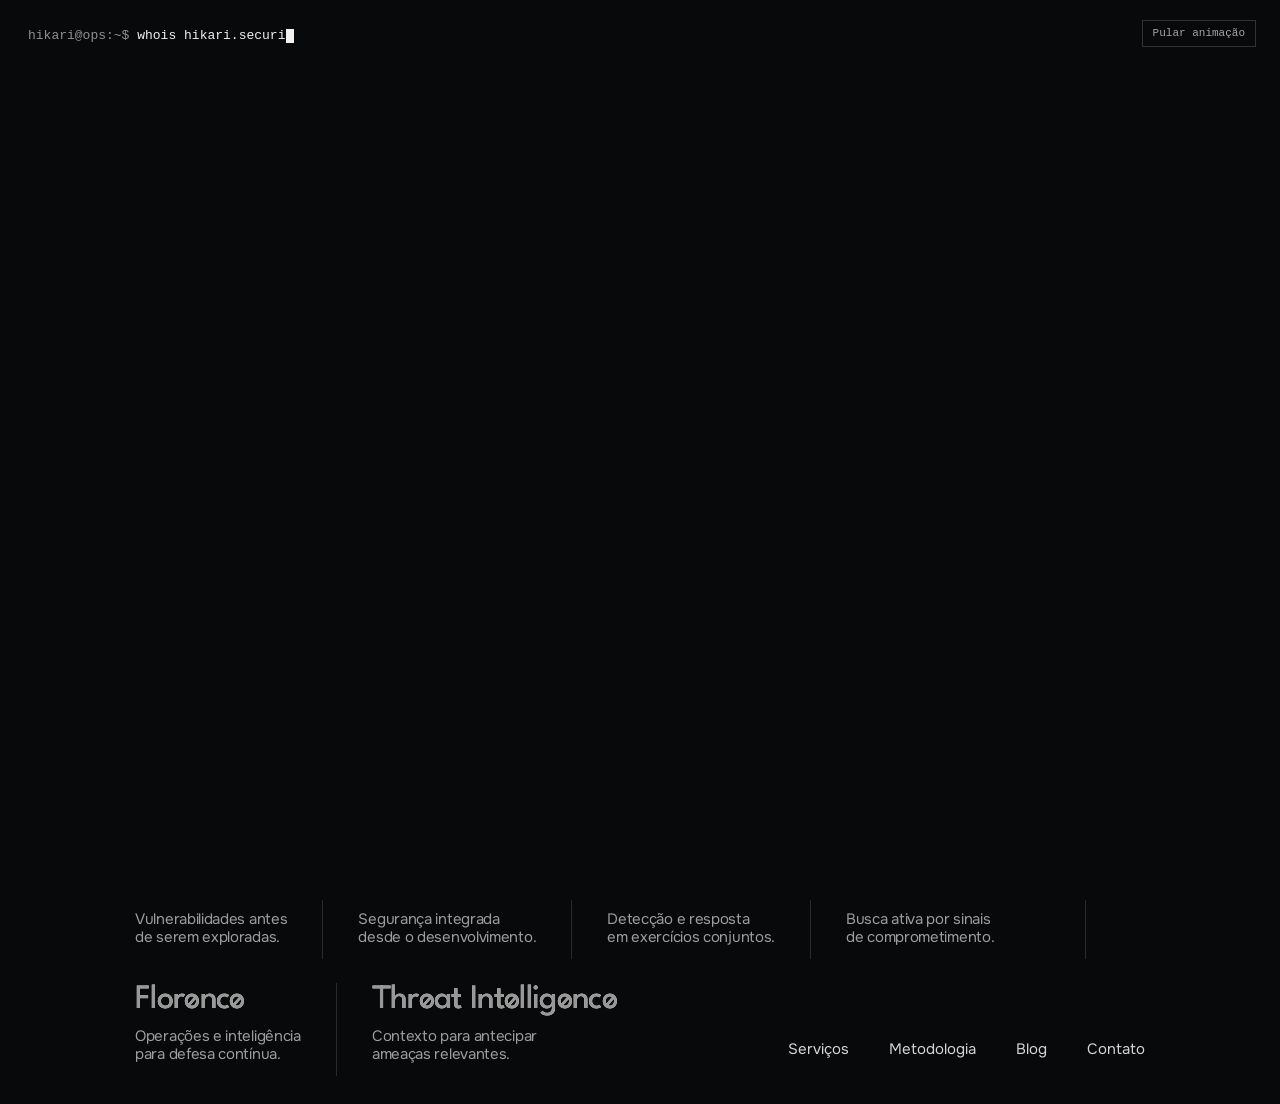
==== commit fb28c23e: "ajustes" ====
--- a/index.html
+++ b/index.html
@@ -231,8 +231,11 @@
   .features{margin-left:auto}
 }
 @media(max-width:999px){
+  /* The dotted band is absolute at the top of the stage: pad the stage past it
+     so the art starts below the dots instead of sitting on them. */
+  .dotband{height:46px}
   .stage{height:auto!important;min-height:0!important;display:flex;flex-direction:column;
-    align-items:center;padding:24px 16px 40px;gap:24px}
+    align-items:center;padding:82px 16px 40px;gap:28px}
   .stage:after{display:none}
   .hero{position:static!important;top:auto!important;left:auto!important;
     width:100%!important;max-width:460px;margin:0 auto;transform:none!important;translate:none!important;text-align:center}
